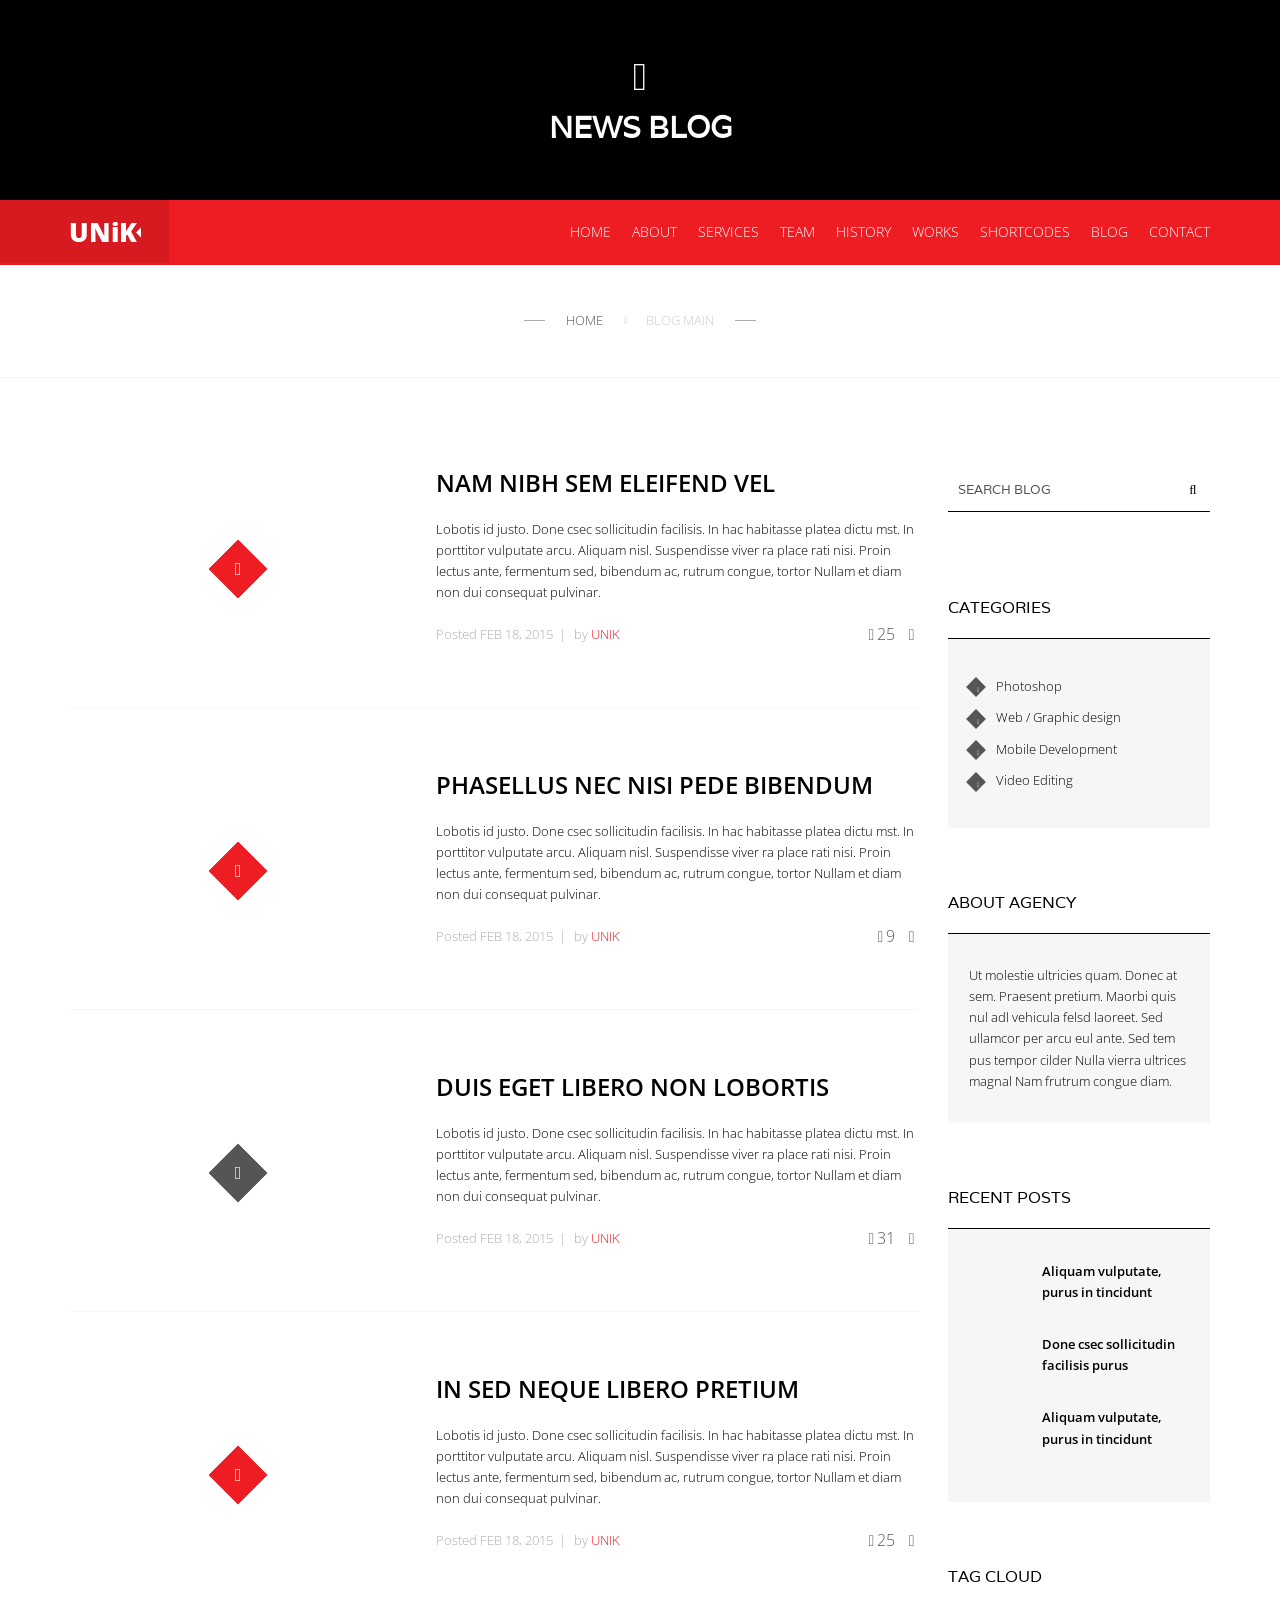
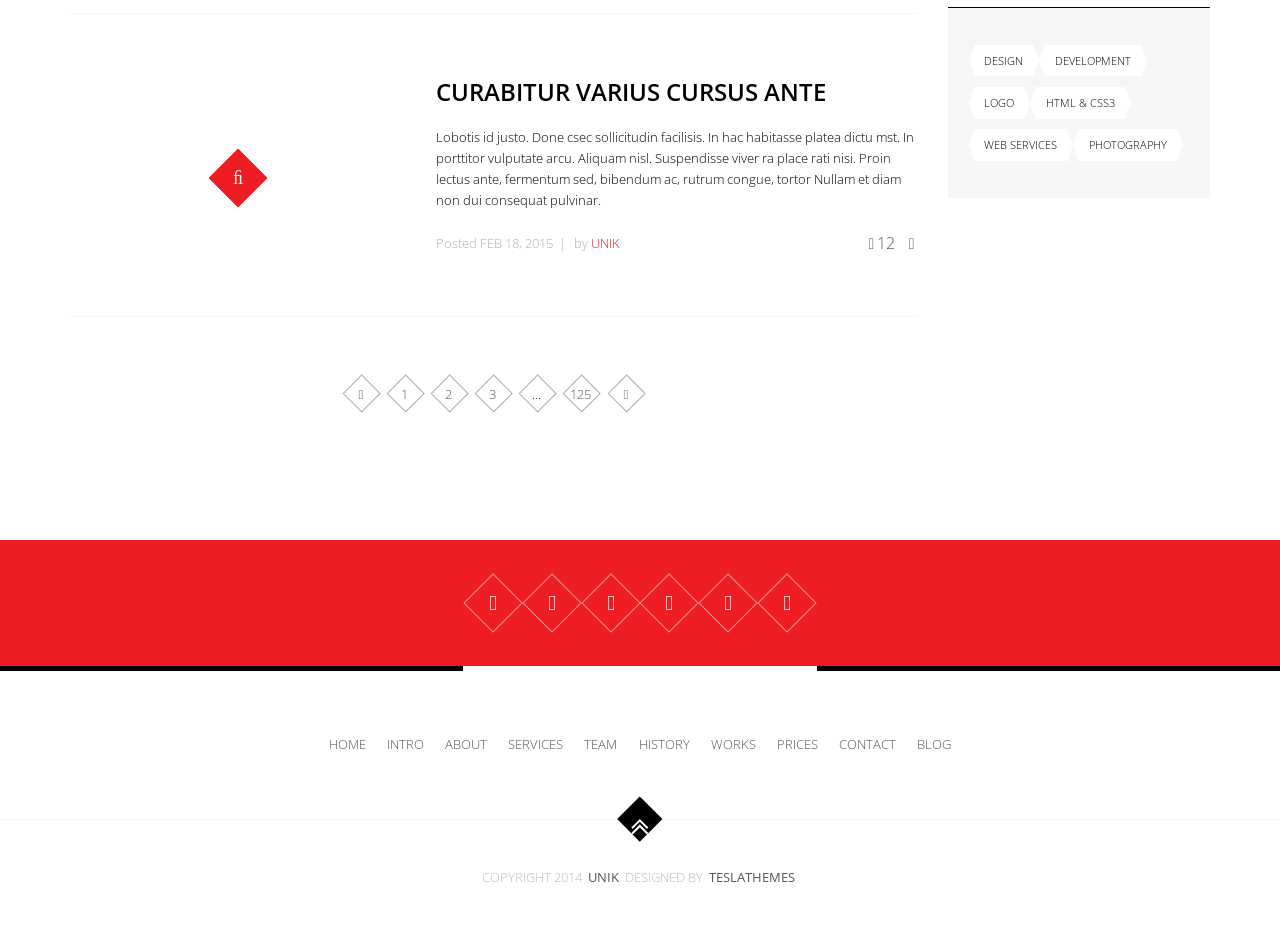
==== blog.html @ 22853042 "primera Inicializacion" ====
<!doctype html>
<html lang="en" class="no-js">
    <head>
        <meta charset="utf-8">
        <!--[if IE]><meta http-equiv='X-UA-Compatible' content='IE=edge,chrome=1'><![endif]-->
        <meta name="viewport" content="width=device-width, initial-scale=1">
        <title>Unik - Developed with love by TeslaThemes.com</title>
        <meta name="description" content="">
        <link rel="shortcut icon" href="/favicon.ico">

        <link href='http://fonts.googleapis.com/css?family=Open+Sans:400,300,600,700,800|Varela' rel='stylesheet' type='text/css'>
        <link rel="stylesheet" href="styles/screen.css">

        <script src="scripts/components/require.js" data-main="scripts/options"></script>
    </head>
<body data-preloader="on">
    <!--[if lt IE 9]>
      <p class="browsehappy">You are using an <strong>outdated</strong> browser. Please <a href="http://browsehappy.com/">upgrade your browser</a> to improve your experience.</p>
    <![endif]-->

    <div id="home" data-smooth-scroll="on">

        <section class="box-intro-page bg-black" data-box-img="http://placehold.it/1980x800/222/aaa">
            <div class="box-img"><span></span></div>
                <div class="container intro-center">
                    <div class="row">
                        <div class="col-md-6 col-md-offset-3">
                            <div class="text-center text-white uppercase">
                                <i class="icon-334 font-3x"></i>
                                <h4 class="no-margin"><b>News blog</b></h4>
                            </div>
                        </div>
                    </div> <!-- /.row -->
                </div>
        </section>

        <header class="main-header" data-sticky="true">
            <section class="header-navbar bg-alpha" data-menu-scroll="true">
                <div class="container">
                    <div class="row">
                        <div class="col-sm-2 col-xs-4">
                            <figure class="identity">
                            	<a href="index.html">
                            		<img alt="Theme logo" src="images/logo.png">
                            	</a>
                            </figure>
                        </div> <!-- /.col-2 -->
                        <div class="col-sm-10 col-xs-8">
                            <nav class="main-nav">
                            	<a href="#" class="responsive-menu align-right"><i class="icon-333 font-2x text-white"></i></a>
                            	<ul class="inline-list align-right uppercase"> 
                            		<li>
                            			<a href="home-two.html">Home</a>
                            			<ul>
                            				<li>
                            					<a href="index.html">Home one page</a>
                            				</li>
                            			</ul>
                            		</li>
                            		<li><a href="about-us.html">About</a></li>
                            		<li><a href="services.html">Services</a></li>
                            		<li><a href="team.html">Team</a></li>
                            		<li><a href="history.html">History</a></li>
                            		<li>
                            			<a href="works.html">Works</a>
                            			<ul>
                            				<li><a href="works-two.html">Works mosaic</a></li>
                            			</ul>
                            		</li>
                            		<li>
                            			<a href="shortcodes.html">Shortcodes</a>
                            			<ul>
                            				<li><a href="typography.html">Typography</a></li>
                            				<li><a href="under-construction.html">Under Construction</a></li>
                            				<li><a href="404.html">404 error</a></li>
                            			</ul>
                            		</li>
                            		<li>
                            			<a href="blog.html">Blog</a>
                            			<ul>
                            				<li>
                            					<a href="blog-no-sidebar.html">Blog without sidebar</a>
                            				</li>
                            				<li>
                            					<a href="single-blog.html">Blog post page</a>
                            				</li>
                            				<li>
                            					<a href="single-blog-full.html">Blog post page two</a>
                            				</li>
                            			</ul>
                            		</li>
                            		<li><a href="contact.html">Contact</a></li>
                            	</ul>
                            </nav><!-- /.main-nav -->
                        </div> <!-- /.col-10 -->
                    </div> <!-- /.row -->
                </div> <!-- /.container -->
            </section> <!-- /.header-navbar -->
        </header> <!-- /.main-header -->

		<section class="box-breadcrumbs box-sep">
			<div class="container">
				<div class="row">
					<div class="col-md-12">
						<div class="breadcrumbs-links uppercase align-center">
							<ul class="inline-list text-grey">
								<li>
									<a href="#">Home</a>
								</li>
								<li>Blog main</li>
							</ul>
						</div>
					</div>
				</div> <!-- /.row -->
			</div> <!-- /.container -->
		</section> <!-- /.box-breadcrumbs -->

		<section class="box">
			<div class="container">
				<div class="row">
					<div class="col-md-9">
						<ul class="clean-list posts-loop">
							<li class="post-item bottom-sep">
								<div class="post-share">
									<a href="#" class="close-box"><i class="icon-120 font-2x"></i></a>
									<ul class="inline-list social-networks text-white align-center">									
										<li class="facebook-network">
											<a href="https://www.facebook.com/sharer/sharer.php?u=teslathemes.com"><i class="icon-182"></i></a>
										</li>
										<li class="twitter-network">
											<a href="https://twitter.com/home?status=teslathemes.com"><i class="icon-510"></i></a>
										</li>
										<li class="linkedin-network">
											<a href="https://www.linkedin.com/shareArticle?mini=true&url=teslathemes.com&title=teslathemes.com"><i class="icon-297"></i></a>
										</li>
										<li class="dribbble-network">
											<a href="https://pinterest.com/pin/create/button/?url=&media=teslathemes.com"><i class="icon-357"></i></a>
										</li>
									</ul>
								</div>
								<div class="row">
									<div class="col-md-5">
										<figure class="text-center post-thumb">
											<a href="#"><img src="images/load.svg" data-src="http://placehold.it/600x400/222/aaa" alt="blog post"></a>
											<figcaption>
												<span class="bg-alpha"><i class="icon-79"></i></span>
											</figcaption>
										</figure>
									</div>
									<div class="col-md-7">
										<div class="post-content">
											<h5 class="font-alpha post-title uppercase"><a href="#"><b>Nam nibh sem eleifend vel</b></a></h5>
											<p>
												Lobotis id justo. Done csec sollicitudin facilisis. In hac habitasse platea dictu mst. In porttitor vulputate arcu. Aliquam nisl. Suspendisse viver ra place rati nisi. Proin lectus ante, fermentum sed, bibendum ac, rutrum congue, tortor Nullam et diam non dui consequat pulvinar.
											</p>
											<div class="post-meta">
												<div class="row">
													<div class="col-md-8">
														<ul class="inline-list text-grey meta-list">
															<li>Posted FEB 18, 2015</li>
															<li>by
																<a href="#" class="text-alpha uppercase">unik <span><img src="images/load.svg" data-src="http://placehold.it/50x50/222/aaa" alt="avatar"></span></a>
															</li>
														</ul>
													</div>
													<div class="col-md-4">
														<ul class="inline-list meta-social align-right">
															<li>
																<a href="#"><i class="icon-134"></i>25</a>
															</li>
															<li>
																<a href="#" class="blog-sharing"><i class="icon-410"></i></a>
															</li>
														</ul>
													</div>
												</div>
											</div>
										</div>
									</div>
								</div>
							</li>
							<li class="post-item bottom-sep">
								<div class="post-share">
									<a href="#" class="close-box"><i class="icon-120 font-2x"></i></a>
									<ul class="inline-list social-networks text-white align-center">									
										<li class="facebook-network">
											<a href="https://www.facebook.com/sharer/sharer.php?u=teslathemes.com"><i class="icon-182"></i></a>
										</li>
										<li class="twitter-network">
											<a href="https://twitter.com/home?status=teslathemes.com"><i class="icon-510"></i></a>
										</li>
										<li class="linkedin-network">
											<a href="https://www.linkedin.com/shareArticle?mini=true&url=teslathemes.com&title=teslathemes.com"><i class="icon-297"></i></a>
										</li>
										<li class="dribbble-network">
											<a href="https://pinterest.com/pin/create/button/?url=&media=teslathemes.com"><i class="icon-357"></i></a>
										</li>
									</ul>
								</div>
								<div class="row">
									<div class="col-md-5">
										<figure class="text-center post-thumb">
											<a href="#"><img src="images/load.svg" data-src="http://placehold.it/600x400/222/aaa" alt="blog post"></a>
											<figcaption>
												<span class="bg-alpha"><i class="icon-265"></i></span>
											</figcaption>
										</figure>
									</div>
									<div class="col-md-7">
										<div class="post-content">
											<h5 class="font-alpha post-title uppercase"><a href="#"><b>Phasellus nec nisi pede bibendum </b></a></h5>
											<p>
												Lobotis id justo. Done csec sollicitudin facilisis. In hac habitasse platea dictu mst. In porttitor vulputate arcu. Aliquam nisl. Suspendisse viver ra place rati nisi. Proin lectus ante, fermentum sed, bibendum ac, rutrum congue, tortor Nullam et diam non dui consequat pulvinar.
											</p>
											<div class="post-meta">
												<div class="row">
													<div class="col-md-8">
														<ul class="inline-list text-grey meta-list">
															<li>Posted FEB 18, 2015</li>
															<li>by
																<a href="#" class="text-alpha uppercase">unik <span><img src="images/load.svg" data-src="http://placehold.it/50x50/222/aaa" alt="avatar"></span></a>
															</li>
														</ul>
													</div>
													<div class="col-md-4">
														<ul class="inline-list meta-social align-right">
															<li>
																<a href="#"><i class="icon-134"></i>9</a>
															</li>
															<li>
																<a href="#" class="blog-sharing"><i class="icon-410"></i></a>
															</li>
														</ul>
													</div>
												</div>
											</div>
										</div>
									</div>
								</div>
							</li>
							<li class="post-item bottom-sep">
								<div class="post-share">
									<a href="#" class="close-box"><i class="icon-120 font-2x"></i></a>
									<ul class="inline-list social-networks text-white align-center">									
										<li class="facebook-network">
											<a href="https://www.facebook.com/sharer/sharer.php?u=teslathemes.com"><i class="icon-182"></i></a>
										</li>
										<li class="twitter-network">
											<a href="https://twitter.com/home?status=teslathemes.com"><i class="icon-510"></i></a>
										</li>
										<li class="linkedin-network">
											<a href="https://www.linkedin.com/shareArticle?mini=true&url=teslathemes.com&title=teslathemes.com"><i class="icon-297"></i></a>
										</li>
										<li class="dribbble-network">
											<a href="https://pinterest.com/pin/create/button/?url=&media=teslathemes.com"><i class="icon-357"></i></a>
										</li>
									</ul>
								</div>
								<div class="row">
									<div class="col-md-5">
										<figure class="text-center post-thumb">
											<a href="#"><img src="images/load.svg" data-src="http://placehold.it/600x400/222/aaa" alt="blog post"></a>
											<figcaption>
												<span class="bg-beta"><i class="icon-208"></i></span>
											</figcaption>
										</figure>
									</div>
									<div class="col-md-7">
										<div class="post-content">
											<h5 class="font-alpha post-title uppercase"><a href="#"><b>Duis eget libero non lobortis</b></a></h5>
											<p>
												Lobotis id justo. Done csec sollicitudin facilisis. In hac habitasse platea dictu mst. In porttitor vulputate arcu. Aliquam nisl. Suspendisse viver ra place rati nisi. Proin lectus ante, fermentum sed, bibendum ac, rutrum congue, tortor Nullam et diam non dui consequat pulvinar.
											</p>
											<div class="post-meta">
												<div class="row">
													<div class="col-md-8">
														<ul class="inline-list text-grey meta-list">
															<li>Posted FEB 18, 2015</li>
															<li>by
																<a href="#" class="text-alpha uppercase">unik <span><img src="images/load.svg" data-src="http://placehold.it/50x50/222/aaa" alt="avatar"></span></a>
															</li>
														</ul>
													</div>
													<div class="col-md-4">
														<ul class="inline-list meta-social align-right">
															<li>
																<a href="#"><i class="icon-134"></i>31</a>
															</li>
															<li>
																<a href="#" class="blog-sharing"><i class="icon-410"></i></a>
															</li>
														</ul>
													</div>
												</div>
											</div>
										</div>
									</div>
								</div>
							</li>
							<li class="post-item bottom-sep">
								<div class="post-share">
									<a href="#" class="close-box"><i class="icon-120 font-2x"></i></a>
									<ul class="inline-list social-networks text-white align-center">									
										<li class="facebook-network">
											<a href="https://www.facebook.com/sharer/sharer.php?u=teslathemes.com"><i class="icon-182"></i></a>
										</li>
										<li class="twitter-network">
											<a href="https://twitter.com/home?status=teslathemes.com"><i class="icon-510"></i></a>
										</li>
										<li class="linkedin-network">
											<a href="https://www.linkedin.com/shareArticle?mini=true&url=teslathemes.com&title=teslathemes.com"><i class="icon-297"></i></a>
										</li>
										<li class="dribbble-network">
											<a href="https://pinterest.com/pin/create/button/?url=&media=teslathemes.com"><i class="icon-357"></i></a>
										</li>
									</ul>
								</div>
								<div class="row">
									<div class="col-md-5">
										<figure class="text-center post-thumb">
											<a href="#"><img src="images/load.svg" data-src="http://placehold.it/600x400/222/aaa" alt="blog post"></a>
											<figcaption>
												<span class="bg-alpha"><i class="icon-347"></i></span>
											</figcaption>
										</figure>
									</div>
									<div class="col-md-7">
										<div class="post-content">
											<h5 class="font-alpha post-title uppercase"><a href="#"><b>In sed neque libero pretium</b></a></h5>
											<p>
												Lobotis id justo. Done csec sollicitudin facilisis. In hac habitasse platea dictu mst. In porttitor vulputate arcu. Aliquam nisl. Suspendisse viver ra place rati nisi. Proin lectus ante, fermentum sed, bibendum ac, rutrum congue, tortor Nullam et diam non dui consequat pulvinar.
											</p>
											<div class="post-meta">
												<div class="row">
													<div class="col-md-8">
														<ul class="inline-list text-grey meta-list">
															<li>Posted FEB 18, 2015</li>
															<li>by
																<a href="#" class="text-alpha uppercase">unik <span><img src="images/load.svg" data-src="http://placehold.it/50x50/222/aaa" alt="avatar"></span></a>
															</li>
														</ul>
													</div>
													<div class="col-md-4">
														<ul class="inline-list meta-social align-right">
															<li>
																<a href="#"><i class="icon-134"></i>25</a>
															</li>
															<li>
																<a href="#" class="blog-sharing"><i class="icon-410"></i></a>
															</li>
														</ul>
													</div>
												</div>
											</div>
										</div>
									</div>
								</div>
							</li>
							<li class="post-item bottom-sep">
								<div class="post-share">
									<a href="#" class="close-box"><i class="icon-120 font-2x"></i></a>
									<ul class="inline-list social-networks text-white align-center">									
										<li class="facebook-network">
											<a href="https://www.facebook.com/sharer/sharer.php?u=teslathemes.com"><i class="icon-182"></i></a>
										</li>
										<li class="twitter-network">
											<a href="https://twitter.com/home?status=teslathemes.com"><i class="icon-510"></i></a>
										</li>
										<li class="linkedin-network">
											<a href="https://www.linkedin.com/shareArticle?mini=true&url=teslathemes.com&title=teslathemes.com"><i class="icon-297"></i></a>
										</li>
										<li class="dribbble-network">
											<a href="https://pinterest.com/pin/create/button/?url=&media=teslathemes.com"><i class="icon-357"></i></a>
										</li>
									</ul>
								</div>
								<div class="row">
									<div class="col-md-5">
										<figure class="text-center post-thumb">
											<a href="#"><img src="images/load.svg" data-src="http://placehold.it/600x400/222/aaa" alt="blog post"></a>
											<figcaption>
												<span class="bg-alpha"><i class="icon-332"></i></span>
											</figcaption>
										</figure>
									</div>
									<div class="col-md-7">
										<div class="post-content">
											<h5 class="font-alpha post-title uppercase"><a href="#"><b>Curabitur varius cursus ante</b></a></h5>
											<p>
												Lobotis id justo. Done csec sollicitudin facilisis. In hac habitasse platea dictu mst. In porttitor vulputate arcu. Aliquam nisl. Suspendisse viver ra place rati nisi. Proin lectus ante, fermentum sed, bibendum ac, rutrum congue, tortor Nullam et diam non dui consequat pulvinar.
											</p>
											<div class="post-meta">
												<div class="row">
													<div class="col-md-8">
														<ul class="inline-list text-grey meta-list">
															<li>Posted FEB 18, 2015</li>
															<li>by
																<a href="#" class="text-alpha uppercase">unik <span><img src="images/load.svg" data-src="http://placehold.it/50x50/222/aaa" alt="avatar"></span></a>
															</li>
														</ul>
													</div>
													<div class="col-md-4">
														<ul class="inline-list meta-social align-right">
															<li>
																<a href="#"><i class="icon-134"></i>12</a>
															</li>
															<li>
																<a href="#" class="blog-sharing"><i class="icon-410"></i></a>
															</li>
														</ul>
													</div>
												</div>
											</div>
										</div>
									</div>
								</div>
							</li>
						</ul>
						<div class="row">
							<div class="col-md-12">
								<ul class="inline-list align-center pagination-links">
									<li><a href=""><i class="icon-110"></i></a></li>
									<li><a href="">1</a></li>
									<li><a href="">2</a></li>
									<li><a href="">3</a></li>
									<li><span>...</span></li>
									<li><a href="">125</a></li>
									<li><a href=""><i class="icon-111"></i></a></li>
								</ul>
							</div>
						</div>
					</div>

					<div class="col-md-3">
						<aside class="main-sidebar row" data-masonry=".widget">
							<div class="widget widget-search col-md-12 col-sm-6">
								<div class="widget-content">
									<form action="#" class="slim-form full-inputs">
										<p>
											<input type="search" name="name">
											<span class="uppercase font-beta text-beta">Search blog</span>
											<button type="submit" class="strip-input"><i class="icon-404"></i></button>
										</p>
									</form>
								</div>
							</div> <!-- /.widget-search -->
							
							<div class="widget widget-categories col-md-12 col-sm-6">
								<h6 class="uppercase widget-title">Categories</h6>
								
								<div class="widget-content style-alpha">
									<ul class="clean-list fancy-list">
										<li><a href="#">Photoshop</a><i class="icon-100 font--2x bg-beta text-white"></i></li>
										<li><a href="#">Web / Graphic design</a><i class="icon-100 font--2x bg-beta text-white"></i></li>
										<li><a href="#">Mobile Development</a><i class="icon-100 font--2x bg-beta text-white"></i></li>
										<li><a href="#">Video Editing</a><i class="icon-100 font--2x bg-beta text-white"></i></li>
									</ul>
								</div>
							</div> <!-- /.widget-categories -->
							
							<div class="widget widget-text col-md-12 col-sm-6">
								<h6 class="uppercase widget-title">About agency</h6>
								
								<div class="widget-content style-alpha">
									Ut molestie ultricies quam. Donec at sem. Praesent pretium. Maorbi quis nul adl vehicula felsd laoreet. Sed ullamcor per arcu eul ante. Sed tem pus tempor cilder Nulla vierra ultrices magnal Nam frutrum congue diam.
								</div>
							</div> <!-- /.widget-text -->
							
							<div class="widget widget-recent-posts col-md-12 col-sm-6">
								<h6 class="uppercase widget-title">Recent posts</h6>
								
								<div class="widget-content style-alpha">
									<ul class="clean-list recent-posts-loop">
										<li class="row row-fit">
											<div class="col-sm-4">
												<figure>
													<a href="#">
														<img src="images/load.svg" data-src="http://placehold.it/200x100/222/aaa" alt="post thumbnails">
													</a>
												</figure>
											</div>
											<div class="col-sm-8">
												<a href="#"><b>Aliquam vulputate, purus in tincidunt</b></a>
											</div>
										</li>
										<li class="row row-fit">
											<div class="col-sm-4">
												<figure>
													<a href="#">
														<img src="images/load.svg" data-src="http://placehold.it/200x100/222/aaa" alt="post thumbnails">
													</a>
												</figure>
											</div>
											<div class="col-sm-8">
												<a href="#"><b>Done csec sollicitudin facilisis purus</b></a>
											</div>
										</li>
										<li class="row row-fit">
											<div class="col-sm-4">
												<figure>
													<a href="#">
														<img src="images/load.svg" data-src="http://placehold.it/200x100/222/aaa" alt="post thumbnails">
													</a>
												</figure>
											</div>
											<div class="col-sm-8">
												<a href="#"><b>Aliquam vulputate, purus in tincidunt</b></a>
											</div>
										</li>
									</ul>
								</div>
							</div> <!-- /.widget-recent-posts -->
							
							<div class="widget widget-text col-md-12 col-sm-6">
								<h6 class="uppercase widget-title">Tag cloud</h6>
								
								<div class="widget-content style-alpha">
									<ul class="inline-list tag-loop uppercase">
										<li><a href="#" class="bg-white">Design</a></li>
										<li><a href="#" class="bg-white">Development</a></li>
										<li><a href="#" class="bg-white">Logo</a></li>
										<li><a href="#" class="bg-white">Html & css3</a></li>
										<li><a href="#" class="bg-white">Web services</a></li>
										<li><a href="#" class="bg-white">Photography</a></li>
									</ul>
								</div>
							</div> <!-- /.widget-text -->
						</aside>
					</div>			
				</div> <!-- /.row -->
			</div> <!-- /.container -->
		</section> <!-- /.box -->

		<footer class="main-footer">
			<section class="footer-social bg-alpha">
				<div class="container">
					<div class="row">
						<div class="col-md-12">
							<ul class="inline-list social-networks align-center text-white">
								<li class="facebook-network">
									<a href="#facebook"><i class="icon-182"></i></a>
								</li>
								<li class="instagram-network">
									<a href="#instagram"><i class="icon-271"></i></a>
								</li>
								<li class="twitter-network">
									<a href="#twitter"><i class="icon-510"></i></a>
								</li>
								<li class="youtube-network">
									<a href="#youtube"><i class="icon-548"></i></a>
								</li>
								<li class="vimeo-network">
									<a href="#vimeo"><i class="icon-526"></i></a>
								</li>
								<li class="dribbble-network">
									<a href="#dribbble"><i class="icon-158"></i></a>
								</li>
							</ul>
						</div>
					</div> <!-- /.row -->
				</div> <!-- /.container -->
			</section> <!-- /.footer-social  -->

			<section class="footer-menu-box">
				<div class="container">
					<div class="row">
						<div class="col-md-12">
							<ul class="inline-list footer-menu align-center uppercase">
									<li>
										<a href="#">Home</a>
									</li>
									<li>
										<a href="#">Intro</a>
									</li>
									<li>
										<a href="#">About</a>
									</li>
									<li>
										<a href="#">Services</a>
									</li>
									<li>
										<a href="#">Team</a>
									</li>
									<li>
										<a href="#">History</a>
									</li>
									<li>
										<a href="#">Works</a>
									</li>
									<li>
										<a href="#">Prices</a>
									</li>
									<li>
										<a href="#">Contact</a>
									</li>
									<li>
										<a href="#">Blog</a>
									</li>
							</ul>
						</div>
					</div> <!-- /.row -->
				</div> <!-- /.container -->
			</section> <!-- /.footer-menu -->

			<section class="footer-copyright">
				<div class="container">
					<div class="row">
						<div class="col-md-12">
							<p class="copyright align-center text-center uppercase">
								<span>copyright 2014 </span>
								<a href="#">Unik </a>
								<span> designed by </span>
								<a href="http://teslathemes.com">Teslathemes</a>	
							</p>
						</div>
					</div> <!-- /.row -->
				</div> <!-- /.container -->
			</section> <!-- /.footer-copyright -->
		</footer> <!-- /.main-footer -->

	</div> <!-- /#home -->
	
</body>
</html>
---- styles/screen.css ----
@charset "UTF-8";
/*    Unik - Multi-Purpose Parallax Template By TESLATHEMES.COM
 *    ------------------------------------------------------------------------------------------ */
/*    ==================== - Table of contents - ====================
 *
 *    # ===== - Core CSS
 *    #
 *    # * Reset       .........................   Normalize.css
 *    # * Base        .........................   Helpers and constants
 *    # * Type        .........................   Typography and baseline
 *    # * Bootstrap   .........................   Grid system
 *    # * Forms       .........................   Inputs, textarea
 *    # * Tables      .........................   Columns, rows only for data
 *    # * Buttons     .........................   Links, submits and buttons
 *    # * Animations  .........................   Keyframes
 *    # * Font icon   .........................   Font includes and helpers
 *    # * Wordpress   .........................   Default WP stuff
 *    #
 *    # ===== - UI components
 *    #
 *    # * Header    ......................... Logo, menu
 *    # * Footer    ......................... Social, menu, copyright
 *    # * Sections:   ......................... Sections
 *    # * Sidebar:  ......................... Sidebar, widgets
 *    # * Features:   ......................... Services
 *    # * Loops:      ......................... Display list of elements
 *    # * Misc:       ......................... Extra styles
 *    # * Zoom:       ......................... Zoom images */
/*    ==================== - Core CSS */
/*    ==================== - Reset - ==================== */
html {
  font-family: sans-serif;
  -ms-text-size-adjust: 100%;
  -webkit-text-size-adjust: 100%; }

body {
  margin: 0; }

article,
aside,
details,
figcaption,
figure,
footer,
header,
hgroup,
main,
menu,
nav,
section,
summary {
  display: block; }

audio,
canvas,
progress,
video {
  display: inline-block;
  vertical-align: baseline; }

audio:not([controls]) {
  display: none;
  height: 0; }

[hidden],
template {
  display: none; }

a {
  background-color: transparent; }

a:active,
a:hover {
  outline: 0; }

abbr[title] {
  border-bottom: 1px dotted; }

b,
strong {
  font-weight: bold; }

dfn {
  font-style: italic; }

h1 {
  font-size: 2em;
  margin: 0.67em 0; }

mark {
  background: #ff0;
  color: #000; }

small {
  font-size: 80%; }

sub,
sup {
  font-size: 75%;
  line-height: 0;
  position: relative;
  vertical-align: baseline; }

sup {
  top: -0.5em; }

sub {
  bottom: -0.25em; }

img {
  border: 0; }

svg:not(:root) {
  overflow: hidden; }

figure {
  margin: 1em 40px; }

hr {
  -moz-box-sizing: content-box;
  -webkit-box-sizing: content-box;
          box-sizing: content-box;
  height: 0; }

pre {
  overflow: auto; }

code,
kbd,
pre,
samp {
  font-family: monospace, monospace;
  font-size: 1em; }

select {
  border: 0; }

button,
input,
optgroup,
select,
textarea {
  color: inherit;
  font: inherit;
  margin: 0; }

button {
  overflow: visible; }

button,
select {
  text-transform: none; }

button,
html input[type="button"],
input[type="reset"],
input[type="submit"] {
  -webkit-appearance: button;
  cursor: pointer; }

button[disabled],
html input[disabled] {
  cursor: default; }

button::-moz-focus-inner,
input::-moz-focus-inner {
  border: 0;
  padding: 0; }

input {
  line-height: normal; }

input[type="checkbox"],
input[type="radio"] {
  -webkit-box-sizing: border-box;
     -moz-box-sizing: border-box;
          box-sizing: border-box;
  padding: 0; }

input[type="number"]::-webkit-inner-spin-button,
input[type="number"]::-webkit-outer-spin-button {
  height: auto; }

input[type="search"] {
  -webkit-appearance: textfield;
  -webkit-box-sizing: content-box;
  -moz-box-sizing: content-box;
  box-sizing: content-box; }

input[type="search"]::-webkit-search-cancel-button,
input[type="search"]::-webkit-search-decoration {
  -webkit-appearance: none; }

fieldset {
  border: 1px solid #c0c0c0;
  margin: 0 2px;
  padding: 0.35em 0.625em 0.75em; }

legend {
  border: 0;
  padding: 0; }

textarea {
  overflow: auto; }

optgroup {
  font-weight: bold; }

table {
  border-collapse: collapse;
  border-spacing: 0; }

td,
th {
  padding: 0; }

/*    ==================== - Base - ==================== */
* {
  -webkit-box-sizing: border-box;
     -moz-box-sizing: border-box;
          box-sizing: border-box; }
  *:before, *:after {
    -webkit-box-sizing: border-box;
       -moz-box-sizing: border-box;
            box-sizing: border-box; }

html, body {
  font: 13px "Open Sans", sans-serif;
  font-weight: 300;
  color: #000000;
  line-height: 1.618; }

.clearfix:before, .clearfix:after {
  content: " ";
  display: table; }
.clearfix:after {
  clear: both; }

figure {
  margin: 0 0 21.034px; }

img {
  max-width: 100%;
  height: auto;
  vertical-align: bottom; }

a {
  text-decoration: none; }
  a:hover {
    text-decoration: none; }

.fluid-width-video-wrapper {
  margin-bottom: 21.034px; }

html .align-left {
  display: table;
  margin-right: auto; }

html .align-right {
  display: table;
  margin-left: auto; }

html .align-center {
  display: table;
  margin-left: auto;
  margin-right: auto; }

html .no-margin {
  margin: 0; }

html .text-left {
  text-align: left; }

html .text-right {
  text-align: right; }

html .text-center {
  text-align: center; }

.clean-list, .inline-list, .inline-list > li ul {
  padding: 0;
  margin: 0;
  list-style: none; }
  .clean-list *, .inline-list *, .inline-list > li ul * {
    list-style: none; }

.inline-list:before, .inline-list:after {
  content: " ";
  display: table; }
.inline-list:after {
  clear: both; }
.inline-list > li {
  float: left; }

.uppercase {
  text-transform: uppercase; }

html .font-2x {
  font-size: 2em; }
html .font-3x {
  font-size: 3em; }
html .font-4x {
  font-size: 4em; }
html .font-5x {
  font-size: 5em; }
html .font-6x {
  font-size: 6em; }
html .font-7x {
  font-size: 7em; }
html .font-8x {
  font-size: 8em; }
html .font-9x {
  font-size: 9em; }
html .font-10x {
  font-size: 10em; }
html .font--1x {
  font-size: 1em; }
html .font--2x {
  font-size: 0.5em; }
html .font--3x {
  font-size: 0.33em; }
html .font-20 {
  font-size: 16.8272px; }

@media (max-width: 992px) {
  i.font-2x {
    font-size: 1.2em; } }

hr {
  margin: 21.034px 0;
  border: none;
  background: #adadad;
  height: 1px; }

.hr-10 {
  width: 10%;
  max-width: 42.068px; }

.hr-20 {
  width: 20%; }

.hr-air {
  margin: 63.102px 0; }

html .space-1x {
  padding-top: 21.034px; }
html .space-2x {
  padding-top: 42.068px; }
html .space-3x {
  padding-top: 63.102px; }
html .space-4x {
  padding-top: 84.136px; }
html .space-5x {
  padding-top: 105.17px; }
html .space-6x {
  padding-top: 126.204px; }

.box {
  padding: 7em 0; }

[data-box-img] {
  overflow: hidden;
  position: relative; }

.box-img {
  position: absolute;
  top: 0;
  right: 0;
  bottom: 0;
  left: 0;
  width: auto;
  height: auto;
  will-change: transform, opacity; }
  .box-img > span {
    position: absolute;
    top: -7em;
    right: 0;
    bottom: -7em;
    left: 0;
    background-position: center 0;
    -webkit-background-size: cover;
         -o-background-size: cover;
            background-size: cover; }

.box-text > *:first-child {
  margin-top: 0; }

.box-title {
  padding: 7em 0 3em 0; }

.box-buttons {
  padding: 3em 0 7em 0; }
  @media (max-width: 630px) {
    .box-buttons .col-xs-6 {
      width: 100%;
      text-align: center; }
      .box-buttons .col-xs-6 a {
        display: inline-block;
        margin: 10.517px 0; } }

.box-no-top {
  padding-top: 0; }

.box-no-bottom {
  padding-bottom: 0; }

.box-sep {
  border-bottom: 1px solid #f6f6f6; }

.box-breadcrumbs {
  padding: 3.5em 0; }

.arrow-box {
  overflow: hidden;
  position: relative; }
  .arrow-box:after, .arrow-box:before {
    content: "";
    display: block;
    position: absolute;
    width: 50%;
    height: 21.034px;
    background-color: #ffffff;
    bottom: 0;
    z-index: 999; }
  .arrow-box:after {
    right: -14px;
    -webkit-transform: skew(-50deg);
       -moz-transform: skew(-50deg);
        -ms-transform: skew(-50deg);
         -o-transform: skew(-50deg);
            transform: skew(-50deg); }
  .arrow-box:before {
    left: -14px;
    -webkit-transform: skew(50deg);
       -moz-transform: skew(50deg);
        -ms-transform: skew(50deg);
         -o-transform: skew(50deg);
            transform: skew(50deg); }

.text-white {
  color: #ffffff; }

.text-black {
  color: #000000; }

.text-grey {
  color: #adadad; }

.text-light-grey {
  color: #f6f6f6; }

.text-alpha {
  color: #ee1d24; }

.text-beta {
  color: #555555; }

.text-air {
  letter-spacing: 3.25px; }

.bg-white {
  background-color: #ffffff; }

.bg-black {
  background-color: #000000; }

.bg-alpha {
  background-color: #ee1d24; }

.bg-dark-grey {
  background-color: #adadad; }

.bg-light-grey {
  background-color: #f6f6f6; }

.bg-light-black {
  background-color: #313131; }

.bg-beta {
  background-color: #555555; }

html .row-fit {
  margin: 0; }
  html .row-fit [class*="col-"] {
    padding: 0; }

.col-md-05 {
  position: relative;
  min-height: 1px;
  padding-left: 15px;
  padding-right: 15px;
  float: left;
  width: 100%; }
  @media (min-width: 970px) {
    .col-md-05 {
      width: 20%; } }

[class*="shape-"] {
  padding-top: 100%;
  position: relative;
  outline: none; }
  [class*="shape-"] > *, [class*="shape-"] > a > i {
    position: absolute;
    text-align: center;
    top: 0;
    right: 0;
    bottom: 0;
    left: 0;
    margin: auto; }
  [class*="shape-"] > i:before, [class*="shape-"] > a > i:before {
    width: 1em;
    height: 1em;
    top: 0;
    right: 0;
    bottom: 0;
    left: 0;
    margin: auto;
    position: absolute; }

.full-inputs input[type="text"],
.full-inputs input[type="email"],
.full-inputs input[type="search"],
.full-inputs textarea {
  display: block;
  width: 100%; }

html .make-full {
  display: block;
  width: 100%; }

iframe[src*="//www.google.com"] {
  min-height: 400px;
  width: 100%; }

/*    ==================== - Type - ==================== */
@font-face {
  font-family: "FontAwesome";
  src: url("fonts/fontawesome-webfont.eot");
  src: url("fonts/fontawesome-webfont.eot") format("embedded-opentype"), url("fonts/fontawesome-webfont.woff") format("woff"), url("fonts/fontawesome-webfont.ttf") format("truetype"), url("fonts/fontawesome-webfont.svg#fontawesomeregular") format("svg");
  font-weight: normal;
  font-style: normal; }
html .font-alpha {
  font-family: "Open Sans", sans-serif; }

html .font-beta {
  font-family: "Varela", sans-serif; }

h1, h2, h3, h4, h5, h6 {
  margin: 1.414em 0 0.5em;
  font-weight: inherit;
  font-family: "Varela", sans-serif;
  line-height: 1.2; }
  h1 > a, h2 > a, h3 > a, h4 > a, h5 > a, h6 > a {
    color: inherit; }

h1 {
  margin-top: 0;
  font-size: 3.84615em; }

h2 {
  font-size: 3.23077em; }

h3 {
  font-size: 2.76923em; }

h4 {
  font-size: 2.30769em; }

h5 {
  font-size: 1.84615em; }

h6 {
  font-size: 1.23077em; }

a {
  color: #555555; }
  a:hover {
    color: #ee1d24; }

a.text-alpha:hover {
  opacity: 0.6; }

p {
  margin-bottom: 21.034px; }

b, strong {
  font-weight: 600; }

i,
cite,
em,
var,
address,
dfn {
  font-style: italic; }

s,
strike,
del {
  text-decoration: line-through; }

u {
  text-decoration: underline; }

ins {
  text-decoration: none;
  padding: 0 7.01133px;
  background: #f6f6f6; }

ul, ol {
  margin: 0 0 21.034px 0; }

[data-tooltip] {
  position: relative;
  display: inline-block;
  cursor: pointer; }
  [data-tooltip]:after {
    content: attr(data-tooltip);
    position: absolute;
    bottom: 100%;
    color: #ffffff;
    background: #ee1d24;
    display: table;
    padding: 4.2068px 10.517px;
    margin: 0 auto 10.517px;
    white-space: nowrap;
    display: none; }
  [data-tooltip]:before {
    content: "";
    display: block;
    position: absolute;
    width: 0;
    height: 0;
    border-top: 10.517px solid #ee1d24;
    border-left: 10.517px solid transparent;
    border-right: 10.517px solid transparent;
    top: -10.517px;
    left: 0;
    right: 0;
    margin: 0 auto;
    display: none; }
  [data-tooltip]:hover:after, [data-tooltip]:hover:before {
    display: block;
    -webkit-animation: 0.3s fadeIn ease forwards;
       -moz-animation: 0.3s fadeIn ease forwards;
         -o-animation: 0.3s fadeIn ease forwards;
            animation: 0.3s fadeIn ease forwards; }

.fancy-title {
  margin-bottom: 21.034px;
  overflow: hidden; }
  .fancy-title h4 {
    margin: 0; }
  .fancy-title h6 {
    position: relative;
    display: table;
    margin: 10.517px auto 0; }
    .fancy-title h6:after, .fancy-title h6:before {
      content: "";
      display: block;
      position: absolute;
      width: 20px;
      height: 1px;
      margin: auto 0;
      border: 1px solid #adadad;
      top: 0;
      bottom: 0; }
    .fancy-title h6:before {
      left: -30px; }
    .fancy-title h6:after {
      right: -30px; }

.title-bottom {
  margin-bottom: 84.136px; }

.fancy-blockquote {
  padding: 21.034px 21.034px 21.034px 105.17px;
  position: relative;
  margin: 0; }
  .fancy-blockquote > span {
    display: block;
    width: 31.551px;
    height: 31.551px;
    border: 2px solid currentColor;
    -webkit-transform: rotate(45deg);
       -moz-transform: rotate(45deg);
        -ms-transform: rotate(45deg);
         -o-transform: rotate(45deg);
            transform: rotate(45deg);
    position: absolute;
    top: 37.8612px;
    left: 42.068px;
    text-align: center; }
    .fancy-blockquote > span:after, .fancy-blockquote > span:before {
      content: "";
      display: block;
      width: 52.585px;
      height: 2px;
      background: currentColor;
      position: absolute; }
    .fancy-blockquote > span:before {
      left: -50%;
      top: 12.517px;
      -webkit-transform: rotate(90deg);
         -moz-transform: rotate(90deg);
          -ms-transform: rotate(90deg);
           -o-transform: rotate(90deg);
              transform: rotate(90deg); }
    .fancy-blockquote > span:after {
      left: -12.517px;
      top: 50%;
      z-index: -1; }
    .fancy-blockquote > span > i {
      background: #ffffff;
      display: block;
      height: 27.551px;
      z-index: 2;
      position: relative; }
      .fancy-blockquote > span > i:before {
        line-height: 1em;
        display: block;
        font-size: 1.2em;
        -webkit-transform: rotate(-45deg);
           -moz-transform: rotate(-45deg);
            -ms-transform: rotate(-45deg);
             -o-transform: rotate(-45deg);
                transform: rotate(-45deg);
        width: 1em;
        height: 1em;
        position: absolute;
        top: 0;
        right: 0;
        bottom: 0;
        left: 0;
        margin: auto; }
  .fancy-blockquote h5 {
    font-size: 18px;
    line-height: 1.4em; }
  .fancy-blockquote h6 {
    margin-bottom: 0;
    font-size: 14px; }
  .fancy-blockquote > div {
    border-left: 5px solid;
    padding-left: 21.034px; }

.boxed-blockquote {
  position: relative;
  padding: 31.551px; }
  .boxed-blockquote > span {
    display: block;
    width: 42.068px;
    height: 42.068px;
    -webkit-transform: rotate(45deg);
       -moz-transform: rotate(45deg);
        -ms-transform: rotate(45deg);
         -o-transform: rotate(45deg);
            transform: rotate(45deg);
    outline: 5.2585px solid #ffffff;
    position: absolute;
    top: -21.034px;
    left: 0;
    right: 0;
    margin: 0 auto;
    text-align: center; }
    .boxed-blockquote > span > i {
      -webkit-transform: rotate(-45deg);
         -moz-transform: rotate(-45deg);
          -ms-transform: rotate(-45deg);
           -o-transform: rotate(-45deg);
              transform: rotate(-45deg);
      display: inline-block;
      line-height: 42.068px; }

.drop-cap {
  font-size: 3em;
  line-height: 52.585px;
  min-width: 52.585px;
  min-height: 52.585px;
  text-align: center;
  padding: 0 10.517px;
  margin: 0 17.52833px 10.517px 0;
  float: left;
  font-weight: 600; }

.cap-round {
  -webkit-border-radius: 50%;
          border-radius: 50%; }

.cap-lined {
  border: 2px solid #ee1d24; }

/*    ==================== - Forms- ==================== */
form {
  margin-bottom: 21.034px; }
  form p {
    position: relative; }
  form p:last-child {
    margin-bottom: 0; }

input[type=text],
input[type=email],
input[type=search],
textarea {
  border: 1px solid lightgray;
  line-height: 21.034px;
  padding: 10.517px;
  -webkit-transition: all 0.2s ease;
     -moz-transition: all 0.2s ease;
       -o-transition: all 0.2s ease;
          transition: all 0.2s ease;
  -webkit-box-sizing: border-box;
     -moz-box-sizing: border-box;
          box-sizing: border-box;
  background: transparent;
  -webkit-appearance: none;
  -webkit-border-radius: 0;
          border-radius: 0; }
  input[type=text] + span,
  input[type=email] + span,
  input[type=search] + span,
  textarea + span {
    position: absolute;
    top: 10.517px;
    left: 10.517px;
    pointer-events: none;
    -webkit-transition: all 0.2s ease;
       -moz-transition: all 0.2s ease;
         -o-transition: all 0.2s ease;
            transition: all 0.2s ease; }
  input[type=text] + span[class*='col-'],
  input[type=email] + span[class*='col-'],
  input[type=search] + span[class*='col-'],
  textarea + span[class*='col-'] {
    left: 21.034px; }
  input[type=text]:focus,
  input[type=email]:focus,
  input[type=search]:focus,
  textarea:focus {
    outline: none;
    border-color: #f9abae; }
    input[type=text]:focus + span,
    input[type=email]:focus + span,
    input[type=search]:focus + span,
    textarea:focus + span {
      top: -7.01133px;
      color: #ee1d24;
      font-size: 0.9em; }

.has-content + span {
  top: -7.01133px !important;
  font-size: 0.9em;
  color: #c3c3c3; }

textarea {
  min-height: 105.17px;
  resize: vertical; }

.slim-form input[type=text],
.slim-form input[type=email],
.slim-form input[type=search],
.slim-form textarea {
  border-width: 0 0 1px 0; }

.strip-input {
  border: none;
  padding: 0;
  margin: 0;
  background: none; }
  .strip-input:focus {
    outline: none; }

/*    ==================== - Bootstrap- ==================== */
.container {
  margin-right: auto;
  margin-left: auto;
  padding-left: 15px;
  padding-right: 15px; }
  .container:before, .container:after {
    content: " ";
    display: table; }
  .container:after {
    clear: both; }
  @media (min-width: 768px) {
    .container {
      width: 750px; } }
  @media (min-width: 992px) {
    .container {
      width: 970px; } }
  @media (min-width: 1200px) {
    .container {
      width: 1170px; } }

.container-fluid {
  margin-right: auto;
  margin-left: auto;
  padding-left: 15px;
  padding-right: 15px; }
  .container-fluid:before, .container-fluid:after {
    content: " ";
    display: table; }
  .container-fluid:after {
    clear: both; }

.row {
  margin-left: -15px;
  margin-right: -15px; }
  .row:before, .row:after {
    content: " ";
    display: table; }
  .row:after {
    clear: both; }

.col-xs-1, .col-sm-1, .col-md-1, .col-lg-1, .col-xs-2, .col-sm-2, .col-md-2, .col-lg-2, .col-xs-3, .col-sm-3, .col-md-3, .col-lg-3, .col-xs-4, .col-sm-4, .col-md-4, .col-lg-4, .col-xs-5, .col-sm-5, .col-md-5, .col-lg-5, .col-xs-6, .col-sm-6, .col-md-6, .col-lg-6, .col-xs-7, .col-sm-7, .col-md-7, .col-lg-7, .col-xs-8, .col-sm-8, .col-md-8, .col-lg-8, .col-xs-9, .col-sm-9, .col-md-9, .col-lg-9, .col-xs-10, .col-sm-10, .col-md-10, .col-lg-10, .col-xs-11, .col-sm-11, .col-md-11, .col-lg-11, .col-xs-12, .col-sm-12, .col-md-12, .col-lg-12 {
  position: relative;
  min-height: 1px;
  padding-left: 15px;
  padding-right: 15px; }

.col-xs-1, .col-xs-2, .col-xs-3, .col-xs-4, .col-xs-5, .col-xs-6, .col-xs-7, .col-xs-8, .col-xs-9, .col-xs-10, .col-xs-11, .col-xs-12 {
  float: left; }

.col-xs-1 {
  width: 8.33333%; }

.col-xs-2 {
  width: 16.66667%; }

.col-xs-3 {
  width: 25%; }

.col-xs-4 {
  width: 33.33333%; }

.col-xs-5 {
  width: 41.66667%; }

.col-xs-6 {
  width: 50%; }

.col-xs-7 {
  width: 58.33333%; }

.col-xs-8 {
  width: 66.66667%; }

.col-xs-9 {
  width: 75%; }

.col-xs-10 {
  width: 83.33333%; }

.col-xs-11 {
  width: 91.66667%; }

.col-xs-12 {
  width: 100%; }

.col-xs-pull-0 {
  right: auto; }

.col-xs-pull-1 {
  right: 8.33333%; }

.col-xs-pull-2 {
  right: 16.66667%; }

.col-xs-pull-3 {
  right: 25%; }

.col-xs-pull-4 {
  right: 33.33333%; }

.col-xs-pull-5 {
  right: 41.66667%; }

.col-xs-pull-6 {
  right: 50%; }

.col-xs-pull-7 {
  right: 58.33333%; }

.col-xs-pull-8 {
  right: 66.66667%; }

.col-xs-pull-9 {
  right: 75%; }

.col-xs-pull-10 {
  right: 83.33333%; }

.col-xs-pull-11 {
  right: 91.66667%; }

.col-xs-pull-12 {
  right: 100%; }

.col-xs-push-0 {
  left: auto; }

.col-xs-push-1 {
  left: 8.33333%; }

.col-xs-push-2 {
  left: 16.66667%; }

.col-xs-push-3 {
  left: 25%; }

.col-xs-push-4 {
  left: 33.33333%; }

.col-xs-push-5 {
  left: 41.66667%; }

.col-xs-push-6 {
  left: 50%; }

.col-xs-push-7 {
  left: 58.33333%; }

.col-xs-push-8 {
  left: 66.66667%; }

.col-xs-push-9 {
  left: 75%; }

.col-xs-push-10 {
  left: 83.33333%; }

.col-xs-push-11 {
  left: 91.66667%; }

.col-xs-push-12 {
  left: 100%; }

.col-xs-offset-0 {
  margin-left: 0%; }

.col-xs-offset-1 {
  margin-left: 8.33333%; }

.col-xs-offset-2 {
  margin-left: 16.66667%; }

.col-xs-offset-3 {
  margin-left: 25%; }

.col-xs-offset-4 {
  margin-left: 33.33333%; }

.col-xs-offset-5 {
  margin-left: 41.66667%; }

.col-xs-offset-6 {
  margin-left: 50%; }

.col-xs-offset-7 {
  margin-left: 58.33333%; }

.col-xs-offset-8 {
  margin-left: 66.66667%; }

.col-xs-offset-9 {
  margin-left: 75%; }

.col-xs-offset-10 {
  margin-left: 83.33333%; }

.col-xs-offset-11 {
  margin-left: 91.66667%; }

.col-xs-offset-12 {
  margin-left: 100%; }

@media (min-width: 768px) {
  .col-sm-1, .col-sm-2, .col-sm-3, .col-sm-4, .col-sm-5, .col-sm-6, .col-sm-7, .col-sm-8, .col-sm-9, .col-sm-10, .col-sm-11, .col-sm-12 {
    float: left; }

  .col-sm-1 {
    width: 8.33333%; }

  .col-sm-2 {
    width: 16.66667%; }

  .col-sm-3 {
    width: 25%; }

  .col-sm-4 {
    width: 33.33333%; }

  .col-sm-5 {
    width: 41.66667%; }

  .col-sm-6 {
    width: 50%; }

  .col-sm-7 {
    width: 58.33333%; }

  .col-sm-8 {
    width: 66.66667%; }

  .col-sm-9 {
    width: 75%; }

  .col-sm-10 {
    width: 83.33333%; }

  .col-sm-11 {
    width: 91.66667%; }

  .col-sm-12 {
    width: 100%; }

  .col-sm-pull-0 {
    right: auto; }

  .col-sm-pull-1 {
    right: 8.33333%; }

  .col-sm-pull-2 {
    right: 16.66667%; }

  .col-sm-pull-3 {
    right: 25%; }

  .col-sm-pull-4 {
    right: 33.33333%; }

  .col-sm-pull-5 {
    right: 41.66667%; }

  .col-sm-pull-6 {
    right: 50%; }

  .col-sm-pull-7 {
    right: 58.33333%; }

  .col-sm-pull-8 {
    right: 66.66667%; }

  .col-sm-pull-9 {
    right: 75%; }

  .col-sm-pull-10 {
    right: 83.33333%; }

  .col-sm-pull-11 {
    right: 91.66667%; }

  .col-sm-pull-12 {
    right: 100%; }

  .col-sm-push-0 {
    left: auto; }

  .col-sm-push-1 {
    left: 8.33333%; }

  .col-sm-push-2 {
    left: 16.66667%; }

  .col-sm-push-3 {
    left: 25%; }

  .col-sm-push-4 {
    left: 33.33333%; }

  .col-sm-push-5 {
    left: 41.66667%; }

  .col-sm-push-6 {
    left: 50%; }

  .col-sm-push-7 {
    left: 58.33333%; }

  .col-sm-push-8 {
    left: 66.66667%; }

  .col-sm-push-9 {
    left: 75%; }

  .col-sm-push-10 {
    left: 83.33333%; }

  .col-sm-push-11 {
    left: 91.66667%; }

  .col-sm-push-12 {
    left: 100%; }

  .col-sm-offset-0 {
    margin-left: 0%; }

  .col-sm-offset-1 {
    margin-left: 8.33333%; }

  .col-sm-offset-2 {
    margin-left: 16.66667%; }

  .col-sm-offset-3 {
    margin-left: 25%; }

  .col-sm-offset-4 {
    margin-left: 33.33333%; }

  .col-sm-offset-5 {
    margin-left: 41.66667%; }

  .col-sm-offset-6 {
    margin-left: 50%; }

  .col-sm-offset-7 {
    margin-left: 58.33333%; }

  .col-sm-offset-8 {
    margin-left: 66.66667%; }

  .col-sm-offset-9 {
    margin-left: 75%; }

  .col-sm-offset-10 {
    margin-left: 83.33333%; }

  .col-sm-offset-11 {
    margin-left: 91.66667%; }

  .col-sm-offset-12 {
    margin-left: 100%; } }
@media (min-width: 992px) {
  .col-md-1, .col-md-2, .col-md-3, .col-md-4, .col-md-5, .col-md-6, .col-md-7, .col-md-8, .col-md-9, .col-md-10, .col-md-11, .col-md-12 {
    float: left; }

  .col-md-1 {
    width: 8.33333%; }

  .col-md-2 {
    width: 16.66667%; }

  .col-md-3 {
    width: 25%; }

  .col-md-4 {
    width: 33.33333%; }

  .col-md-5 {
    width: 41.66667%; }

  .col-md-6 {
    width: 50%; }

  .col-md-7 {
    width: 58.33333%; }

  .col-md-8 {
    width: 66.66667%; }

  .col-md-9 {
    width: 75%; }

  .col-md-10 {
    width: 83.33333%; }

  .col-md-11 {
    width: 91.66667%; }

  .col-md-12 {
    width: 100%; }

  .col-md-pull-0 {
    right: auto; }

  .col-md-pull-1 {
    right: 8.33333%; }

  .col-md-pull-2 {
    right: 16.66667%; }

  .col-md-pull-3 {
    right: 25%; }

  .col-md-pull-4 {
    right: 33.33333%; }

  .col-md-pull-5 {
    right: 41.66667%; }

  .col-md-pull-6 {
    right: 50%; }

  .col-md-pull-7 {
    right: 58.33333%; }

  .col-md-pull-8 {
    right: 66.66667%; }

  .col-md-pull-9 {
    right: 75%; }

  .col-md-pull-10 {
    right: 83.33333%; }

  .col-md-pull-11 {
    right: 91.66667%; }

  .col-md-pull-12 {
    right: 100%; }

  .col-md-push-0 {
    left: auto; }

  .col-md-push-1 {
    left: 8.33333%; }

  .col-md-push-2 {
    left: 16.66667%; }

  .col-md-push-3 {
    left: 25%; }

  .col-md-push-4 {
    left: 33.33333%; }

  .col-md-push-5 {
    left: 41.66667%; }

  .col-md-push-6 {
    left: 50%; }

  .col-md-push-7 {
    left: 58.33333%; }

  .col-md-push-8 {
    left: 66.66667%; }

  .col-md-push-9 {
    left: 75%; }

  .col-md-push-10 {
    left: 83.33333%; }

  .col-md-push-11 {
    left: 91.66667%; }

  .col-md-push-12 {
    left: 100%; }

  .col-md-offset-0 {
    margin-left: 0%; }

  .col-md-offset-1 {
    margin-left: 8.33333%; }

  .col-md-offset-2 {
    margin-left: 16.66667%; }

  .col-md-offset-3 {
    margin-left: 25%; }

  .col-md-offset-4 {
    margin-left: 33.33333%; }

  .col-md-offset-5 {
    margin-left: 41.66667%; }

  .col-md-offset-6 {
    margin-left: 50%; }

  .col-md-offset-7 {
    margin-left: 58.33333%; }

  .col-md-offset-8 {
    margin-left: 66.66667%; }

  .col-md-offset-9 {
    margin-left: 75%; }

  .col-md-offset-10 {
    margin-left: 83.33333%; }

  .col-md-offset-11 {
    margin-left: 91.66667%; }

  .col-md-offset-12 {
    margin-left: 100%; } }
@media (min-width: 1200px) {
  .col-lg-1, .col-lg-2, .col-lg-3, .col-lg-4, .col-lg-5, .col-lg-6, .col-lg-7, .col-lg-8, .col-lg-9, .col-lg-10, .col-lg-11, .col-lg-12 {
    float: left; }

  .col-lg-1 {
    width: 8.33333%; }

  .col-lg-2 {
    width: 16.66667%; }

  .col-lg-3 {
    width: 25%; }

  .col-lg-4 {
    width: 33.33333%; }

  .col-lg-5 {
    width: 41.66667%; }

  .col-lg-6 {
    width: 50%; }

  .col-lg-7 {
    width: 58.33333%; }

  .col-lg-8 {
    width: 66.66667%; }

  .col-lg-9 {
    width: 75%; }

  .col-lg-10 {
    width: 83.33333%; }

  .col-lg-11 {
    width: 91.66667%; }

  .col-lg-12 {
    width: 100%; }

  .col-lg-pull-0 {
    right: auto; }

  .col-lg-pull-1 {
    right: 8.33333%; }

  .col-lg-pull-2 {
    right: 16.66667%; }

  .col-lg-pull-3 {
    right: 25%; }

  .col-lg-pull-4 {
    right: 33.33333%; }

  .col-lg-pull-5 {
    right: 41.66667%; }

  .col-lg-pull-6 {
    right: 50%; }

  .col-lg-pull-7 {
    right: 58.33333%; }

  .col-lg-pull-8 {
    right: 66.66667%; }

  .col-lg-pull-9 {
    right: 75%; }

  .col-lg-pull-10 {
    right: 83.33333%; }

  .col-lg-pull-11 {
    right: 91.66667%; }

  .col-lg-pull-12 {
    right: 100%; }

  .col-lg-push-0 {
    left: auto; }

  .col-lg-push-1 {
    left: 8.33333%; }

  .col-lg-push-2 {
    left: 16.66667%; }

  .col-lg-push-3 {
    left: 25%; }

  .col-lg-push-4 {
    left: 33.33333%; }

  .col-lg-push-5 {
    left: 41.66667%; }

  .col-lg-push-6 {
    left: 50%; }

  .col-lg-push-7 {
    left: 58.33333%; }

  .col-lg-push-8 {
    left: 66.66667%; }

  .col-lg-push-9 {
    left: 75%; }

  .col-lg-push-10 {
    left: 83.33333%; }

  .col-lg-push-11 {
    left: 91.66667%; }

  .col-lg-push-12 {
    left: 100%; }

  .col-lg-offset-0 {
    margin-left: 0%; }

  .col-lg-offset-1 {
    margin-left: 8.33333%; }

  .col-lg-offset-2 {
    margin-left: 16.66667%; }

  .col-lg-offset-3 {
    margin-left: 25%; }

  .col-lg-offset-4 {
    margin-left: 33.33333%; }

  .col-lg-offset-5 {
    margin-left: 41.66667%; }

  .col-lg-offset-6 {
    margin-left: 50%; }

  .col-lg-offset-7 {
    margin-left: 58.33333%; }

  .col-lg-offset-8 {
    margin-left: 66.66667%; }

  .col-lg-offset-9 {
    margin-left: 75%; }

  .col-lg-offset-10 {
    margin-left: 83.33333%; }

  .col-lg-offset-11 {
    margin-left: 91.66667%; }

  .col-lg-offset-12 {
    margin-left: 100%; } }
/*    ==================== - Tables - ==================== */
/*    ==================== - Buttons - ==================== */
[class*="button-"] {
  display: inline-block;
  -webkit-transition: all 0.2s ease-in-out;
     -moz-transition: all 0.2s ease-in-out;
       -o-transition: all 0.2s ease-in-out;
          transition: all 0.2s ease-in-out;
  font-family: "Varela", sans-serif; }
  [class*="button-"].bg-alpha {
    color: #ffffff; }
    [class*="button-"].bg-alpha:hover, [class*="button-"].bg-alpha:focus {
      background: rgba(238, 29, 36, 0.8); }
  [class*="button-"]:active {
    -webkit-box-shadow: inset 0 0 10px rgba(0, 0, 0, 0.3);
            box-shadow: inset 0 0 10px rgba(0, 0, 0, 0.3); }
  [class*="button-"]:focus {
    outline: none; }

button[class*="button-"] {
  border: none; }

.button-sm {
  padding: 8.4136px 21.034px; }

.button-md {
  padding: 10.517px 31.551px;
  font-size: 1.1em; }

.button-lg {
  padding: 14.02267px 52.585px;
  font-size: 1.2em; }

.button-xlg {
  padding: 21.034px 73.619px;
  font-size: 1.3em; }

.button-min-value {
  min-width: 210.34px;
  text-align: center; }

.button-outline {
  -webkit-box-shadow: inset 0 0 0 1px currentColor;
          box-shadow: inset 0 0 0 1px currentColor;
  background: transparent; }
  .button-outline.text-white:hover {
    color: #b3b3b3; }
  .button-outline.text-white:focus {
    color: #d9d9d9; }

button.button-outline {
  -webkit-box-shadow: 0 0 0 1px lightgray !important;
          box-shadow: 0 0 0 1px lightgray !important; }
  button.button-outline:hover {
    background: #ee1d24;
    color: #ffffff; }

/*    ==================== - Animations - ==================== */
@-webkit-keyframes bounce {
  0%, 20%, 53%, 80%, 100% {
    -webkit-transition-timing-function: cubic-bezier(0.215, 0.61, 0.355, 1);
            transition-timing-function: cubic-bezier(0.215, 0.61, 0.355, 1);
    -webkit-transform: translate3d(0, 0, 0);
            transform: translate3d(0, 0, 0); }
  40%, 43% {
    -webkit-transition-timing-function: cubic-bezier(0.755, 0.05, 0.855, 0.06);
            transition-timing-function: cubic-bezier(0.755, 0.05, 0.855, 0.06);
    -webkit-transform: translate3d(0, -30px, 0);
            transform: translate3d(0, -30px, 0); }
  70% {
    -webkit-transition-timing-function: cubic-bezier(0.755, 0.05, 0.855, 0.06);
            transition-timing-function: cubic-bezier(0.755, 0.05, 0.855, 0.06);
    -webkit-transform: translate3d(0, -15px, 0);
            transform: translate3d(0, -15px, 0); }
  90% {
    -webkit-transform: translate3d(0, -4px, 0);
            transform: translate3d(0, -4px, 0); } }
@-moz-keyframes bounce {
  0%, 20%, 53%, 80%, 100% {
    -moz-transition-timing-function: cubic-bezier(0.215, 0.61, 0.355, 1);
         transition-timing-function: cubic-bezier(0.215, 0.61, 0.355, 1);
    -moz-transform: translate3d(0, 0, 0);
         transform: translate3d(0, 0, 0); }
  40%, 43% {
    -moz-transition-timing-function: cubic-bezier(0.755, 0.05, 0.855, 0.06);
         transition-timing-function: cubic-bezier(0.755, 0.05, 0.855, 0.06);
    -moz-transform: translate3d(0, -30px, 0);
         transform: translate3d(0, -30px, 0); }
  70% {
    -moz-transition-timing-function: cubic-bezier(0.755, 0.05, 0.855, 0.06);
         transition-timing-function: cubic-bezier(0.755, 0.05, 0.855, 0.06);
    -moz-transform: translate3d(0, -15px, 0);
         transform: translate3d(0, -15px, 0); }
  90% {
    -moz-transform: translate3d(0, -4px, 0);
         transform: translate3d(0, -4px, 0); } }
@-o-keyframes bounce {
  0%, 20%, 53%, 80%, 100% {
    -o-transition-timing-function: cubic-bezier(0.215, 0.61, 0.355, 1);
       transition-timing-function: cubic-bezier(0.215, 0.61, 0.355, 1);
    transform: translate3d(0, 0, 0); }
  40%, 43% {
    -o-transition-timing-function: cubic-bezier(0.755, 0.05, 0.855, 0.06);
       transition-timing-function: cubic-bezier(0.755, 0.05, 0.855, 0.06);
    transform: translate3d(0, -30px, 0); }
  70% {
    -o-transition-timing-function: cubic-bezier(0.755, 0.05, 0.855, 0.06);
       transition-timing-function: cubic-bezier(0.755, 0.05, 0.855, 0.06);
    transform: translate3d(0, -15px, 0); }
  90% {
    transform: translate3d(0, -4px, 0); } }
@keyframes bounce {
  0%, 20%, 53%, 80%, 100% {
    -webkit-transition-timing-function: cubic-bezier(0.215, 0.61, 0.355, 1);
       -moz-transition-timing-function: cubic-bezier(0.215, 0.61, 0.355, 1);
         -o-transition-timing-function: cubic-bezier(0.215, 0.61, 0.355, 1);
            transition-timing-function: cubic-bezier(0.215, 0.61, 0.355, 1);
    -webkit-transform: translate3d(0, 0, 0);
       -moz-transform: translate3d(0, 0, 0);
            transform: translate3d(0, 0, 0); }
  40%, 43% {
    -webkit-transition-timing-function: cubic-bezier(0.755, 0.05, 0.855, 0.06);
       -moz-transition-timing-function: cubic-bezier(0.755, 0.05, 0.855, 0.06);
         -o-transition-timing-function: cubic-bezier(0.755, 0.05, 0.855, 0.06);
            transition-timing-function: cubic-bezier(0.755, 0.05, 0.855, 0.06);
    -webkit-transform: translate3d(0, -30px, 0);
       -moz-transform: translate3d(0, -30px, 0);
            transform: translate3d(0, -30px, 0); }
  70% {
    -webkit-transition-timing-function: cubic-bezier(0.755, 0.05, 0.855, 0.06);
       -moz-transition-timing-function: cubic-bezier(0.755, 0.05, 0.855, 0.06);
         -o-transition-timing-function: cubic-bezier(0.755, 0.05, 0.855, 0.06);
            transition-timing-function: cubic-bezier(0.755, 0.05, 0.855, 0.06);
    -webkit-transform: translate3d(0, -15px, 0);
       -moz-transform: translate3d(0, -15px, 0);
            transform: translate3d(0, -15px, 0); }
  90% {
    -webkit-transform: translate3d(0, -4px, 0);
       -moz-transform: translate3d(0, -4px, 0);
            transform: translate3d(0, -4px, 0); } }
@-webkit-keyframes flash {
  0%, 50%, 100% {
    opacity: 1; }
  25%, 75% {
    opacity: 0; } }
@-moz-keyframes flash {
  0%, 50%, 100% {
    opacity: 1; }
  25%, 75% {
    opacity: 0; } }
@-o-keyframes flash {
  0%, 50%, 100% {
    opacity: 1; }
  25%, 75% {
    opacity: 0; } }
@keyframes flash {
  0%, 50%, 100% {
    opacity: 1; }
  25%, 75% {
    opacity: 0; } }
@-webkit-keyframes pulse {
  0% {
    -webkit-transform: scale3d(1, 1, 1);
            transform: scale3d(1, 1, 1); }
  50% {
    -webkit-transform: scale3d(1.05, 1.05, 1.05);
            transform: scale3d(1.05, 1.05, 1.05); }
  100% {
    -webkit-transform: scale3d(1, 1, 1);
            transform: scale3d(1, 1, 1); } }
@-moz-keyframes pulse {
  0% {
    -moz-transform: scale3d(1, 1, 1);
         transform: scale3d(1, 1, 1); }
  50% {
    -moz-transform: scale3d(1.05, 1.05, 1.05);
         transform: scale3d(1.05, 1.05, 1.05); }
  100% {
    -moz-transform: scale3d(1, 1, 1);
         transform: scale3d(1, 1, 1); } }
@-o-keyframes pulse {
  0% {
    transform: scale3d(1, 1, 1); }
  50% {
    transform: scale3d(1.05, 1.05, 1.05); }
  100% {
    transform: scale3d(1, 1, 1); } }
@keyframes pulse {
  0% {
    -webkit-transform: scale3d(1, 1, 1);
       -moz-transform: scale3d(1, 1, 1);
            transform: scale3d(1, 1, 1); }
  50% {
    -webkit-transform: scale3d(1.05, 1.05, 1.05);
       -moz-transform: scale3d(1.05, 1.05, 1.05);
            transform: scale3d(1.05, 1.05, 1.05); }
  100% {
    -webkit-transform: scale3d(1, 1, 1);
       -moz-transform: scale3d(1, 1, 1);
            transform: scale3d(1, 1, 1); } }
@-webkit-keyframes rubberBand {
  0% {
    -webkit-transform: scale3d(1, 1, 1);
            transform: scale3d(1, 1, 1); }
  30% {
    -webkit-transform: scale3d(1.25, 0.75, 1);
            transform: scale3d(1.25, 0.75, 1); }
  40% {
    -webkit-transform: scale3d(0.75, 1.25, 1);
            transform: scale3d(0.75, 1.25, 1); }
  50% {
    -webkit-transform: scale3d(1.15, 0.85, 1);
            transform: scale3d(1.15, 0.85, 1); }
  65% {
    -webkit-transform: scale3d(0.95, 1.05, 1);
            transform: scale3d(0.95, 1.05, 1); }
  75% {
    -webkit-transform: scale3d(1.05, 0.95, 1);
            transform: scale3d(1.05, 0.95, 1); }
  100% {
    -webkit-transform: scale3d(1, 1, 1);
            transform: scale3d(1, 1, 1); } }
@-moz-keyframes rubberBand {
  0% {
    -moz-transform: scale3d(1, 1, 1);
         transform: scale3d(1, 1, 1); }
  30% {
    -moz-transform: scale3d(1.25, 0.75, 1);
         transform: scale3d(1.25, 0.75, 1); }
  40% {
    -moz-transform: scale3d(0.75, 1.25, 1);
         transform: scale3d(0.75, 1.25, 1); }
  50% {
    -moz-transform: scale3d(1.15, 0.85, 1);
         transform: scale3d(1.15, 0.85, 1); }
  65% {
    -moz-transform: scale3d(0.95, 1.05, 1);
         transform: scale3d(0.95, 1.05, 1); }
  75% {
    -moz-transform: scale3d(1.05, 0.95, 1);
         transform: scale3d(1.05, 0.95, 1); }
  100% {
    -moz-transform: scale3d(1, 1, 1);
         transform: scale3d(1, 1, 1); } }
@-o-keyframes rubberBand {
  0% {
    transform: scale3d(1, 1, 1); }
  30% {
    transform: scale3d(1.25, 0.75, 1); }
  40% {
    transform: scale3d(0.75, 1.25, 1); }
  50% {
    transform: scale3d(1.15, 0.85, 1); }
  65% {
    transform: scale3d(0.95, 1.05, 1); }
  75% {
    transform: scale3d(1.05, 0.95, 1); }
  100% {
    transform: scale3d(1, 1, 1); } }
@keyframes rubberBand {
  0% {
    -webkit-transform: scale3d(1, 1, 1);
       -moz-transform: scale3d(1, 1, 1);
            transform: scale3d(1, 1, 1); }
  30% {
    -webkit-transform: scale3d(1.25, 0.75, 1);
       -moz-transform: scale3d(1.25, 0.75, 1);
            transform: scale3d(1.25, 0.75, 1); }
  40% {
    -webkit-transform: scale3d(0.75, 1.25, 1);
       -moz-transform: scale3d(0.75, 1.25, 1);
            transform: scale3d(0.75, 1.25, 1); }
  50% {
    -webkit-transform: scale3d(1.15, 0.85, 1);
       -moz-transform: scale3d(1.15, 0.85, 1);
            transform: scale3d(1.15, 0.85, 1); }
  65% {
    -webkit-transform: scale3d(0.95, 1.05, 1);
       -moz-transform: scale3d(0.95, 1.05, 1);
            transform: scale3d(0.95, 1.05, 1); }
  75% {
    -webkit-transform: scale3d(1.05, 0.95, 1);
       -moz-transform: scale3d(1.05, 0.95, 1);
            transform: scale3d(1.05, 0.95, 1); }
  100% {
    -webkit-transform: scale3d(1, 1, 1);
       -moz-transform: scale3d(1, 1, 1);
            transform: scale3d(1, 1, 1); } }
@-webkit-keyframes shake {
  0%, 100% {
    -webkit-transform: translate3d(0, 0, 0);
            transform: translate3d(0, 0, 0); }
  10%, 30%, 50%, 70%, 90% {
    -webkit-transform: translate3d(-10px, 0, 0);
            transform: translate3d(-10px, 0, 0); }
  20%, 40%, 60%, 80% {
    -webkit-transform: translate3d(10px, 0, 0);
            transform: translate3d(10px, 0, 0); } }
@-moz-keyframes shake {
  0%, 100% {
    -moz-transform: translate3d(0, 0, 0);
         transform: translate3d(0, 0, 0); }
  10%, 30%, 50%, 70%, 90% {
    -moz-transform: translate3d(-10px, 0, 0);
         transform: translate3d(-10px, 0, 0); }
  20%, 40%, 60%, 80% {
    -moz-transform: translate3d(10px, 0, 0);
         transform: translate3d(10px, 0, 0); } }
@-o-keyframes shake {
  0%, 100% {
    transform: translate3d(0, 0, 0); }
  10%, 30%, 50%, 70%, 90% {
    transform: translate3d(-10px, 0, 0); }
  20%, 40%, 60%, 80% {
    transform: translate3d(10px, 0, 0); } }
@keyframes shake {
  0%, 100% {
    -webkit-transform: translate3d(0, 0, 0);
       -moz-transform: translate3d(0, 0, 0);
            transform: translate3d(0, 0, 0); }
  10%, 30%, 50%, 70%, 90% {
    -webkit-transform: translate3d(-10px, 0, 0);
       -moz-transform: translate3d(-10px, 0, 0);
            transform: translate3d(-10px, 0, 0); }
  20%, 40%, 60%, 80% {
    -webkit-transform: translate3d(10px, 0, 0);
       -moz-transform: translate3d(10px, 0, 0);
            transform: translate3d(10px, 0, 0); } }
@-webkit-keyframes swing {
  20% {
    -webkit-transform: rotate3d(0, 0, 1, 15deg);
            transform: rotate3d(0, 0, 1, 15deg); }
  40% {
    -webkit-transform: rotate3d(0, 0, 1, -10deg);
            transform: rotate3d(0, 0, 1, -10deg); }
  60% {
    -webkit-transform: rotate3d(0, 0, 1, 5deg);
            transform: rotate3d(0, 0, 1, 5deg); }
  80% {
    -webkit-transform: rotate3d(0, 0, 1, -5deg);
            transform: rotate3d(0, 0, 1, -5deg); }
  100% {
    -webkit-transform: rotate3d(0, 0, 1, 0deg);
            transform: rotate3d(0, 0, 1, 0deg); } }
@-moz-keyframes swing {
  20% {
    -moz-transform: rotate3d(0, 0, 1, 15deg);
         transform: rotate3d(0, 0, 1, 15deg); }
  40% {
    -moz-transform: rotate3d(0, 0, 1, -10deg);
         transform: rotate3d(0, 0, 1, -10deg); }
  60% {
    -moz-transform: rotate3d(0, 0, 1, 5deg);
         transform: rotate3d(0, 0, 1, 5deg); }
  80% {
    -moz-transform: rotate3d(0, 0, 1, -5deg);
         transform: rotate3d(0, 0, 1, -5deg); }
  100% {
    -moz-transform: rotate3d(0, 0, 1, 0deg);
         transform: rotate3d(0, 0, 1, 0deg); } }
@-o-keyframes swing {
  20% {
    transform: rotate3d(0, 0, 1, 15deg); }
  40% {
    transform: rotate3d(0, 0, 1, -10deg); }
  60% {
    transform: rotate3d(0, 0, 1, 5deg); }
  80% {
    transform: rotate3d(0, 0, 1, -5deg); }
  100% {
    transform: rotate3d(0, 0, 1, 0deg); } }
@keyframes swing {
  20% {
    -webkit-transform: rotate3d(0, 0, 1, 15deg);
       -moz-transform: rotate3d(0, 0, 1, 15deg);
            transform: rotate3d(0, 0, 1, 15deg); }
  40% {
    -webkit-transform: rotate3d(0, 0, 1, -10deg);
       -moz-transform: rotate3d(0, 0, 1, -10deg);
            transform: rotate3d(0, 0, 1, -10deg); }
  60% {
    -webkit-transform: rotate3d(0, 0, 1, 5deg);
       -moz-transform: rotate3d(0, 0, 1, 5deg);
            transform: rotate3d(0, 0, 1, 5deg); }
  80% {
    -webkit-transform: rotate3d(0, 0, 1, -5deg);
       -moz-transform: rotate3d(0, 0, 1, -5deg);
            transform: rotate3d(0, 0, 1, -5deg); }
  100% {
    -webkit-transform: rotate3d(0, 0, 1, 0deg);
       -moz-transform: rotate3d(0, 0, 1, 0deg);
            transform: rotate3d(0, 0, 1, 0deg); } }
@-webkit-keyframes tada {
  0% {
    -webkit-transform: scale3d(1, 1, 1);
            transform: scale3d(1, 1, 1); }
  10%, 20% {
    -webkit-transform: scale3d(0.9, 0.9, 0.9) rotate3d(0, 0, 1, -3deg);
            transform: scale3d(0.9, 0.9, 0.9) rotate3d(0, 0, 1, -3deg); }
  30%, 50%, 70%, 90% {
    -webkit-transform: scale3d(1.1, 1.1, 1.1) rotate3d(0, 0, 1, 3deg);
            transform: scale3d(1.1, 1.1, 1.1) rotate3d(0, 0, 1, 3deg); }
  40%, 60%, 80% {
    -webkit-transform: scale3d(1.1, 1.1, 1.1) rotate3d(0, 0, 1, -3deg);
            transform: scale3d(1.1, 1.1, 1.1) rotate3d(0, 0, 1, -3deg); }
  100% {
    -webkit-transform: scale3d(1, 1, 1);
            transform: scale3d(1, 1, 1); } }
@-moz-keyframes tada {
  0% {
    -moz-transform: scale3d(1, 1, 1);
         transform: scale3d(1, 1, 1); }
  10%, 20% {
    -moz-transform: scale3d(0.9, 0.9, 0.9) rotate3d(0, 0, 1, -3deg);
         transform: scale3d(0.9, 0.9, 0.9) rotate3d(0, 0, 1, -3deg); }
  30%, 50%, 70%, 90% {
    -moz-transform: scale3d(1.1, 1.1, 1.1) rotate3d(0, 0, 1, 3deg);
         transform: scale3d(1.1, 1.1, 1.1) rotate3d(0, 0, 1, 3deg); }
  40%, 60%, 80% {
    -moz-transform: scale3d(1.1, 1.1, 1.1) rotate3d(0, 0, 1, -3deg);
         transform: scale3d(1.1, 1.1, 1.1) rotate3d(0, 0, 1, -3deg); }
  100% {
    -moz-transform: scale3d(1, 1, 1);
         transform: scale3d(1, 1, 1); } }
@-o-keyframes tada {
  0% {
    transform: scale3d(1, 1, 1); }
  10%, 20% {
    transform: scale3d(0.9, 0.9, 0.9) rotate3d(0, 0, 1, -3deg); }
  30%, 50%, 70%, 90% {
    transform: scale3d(1.1, 1.1, 1.1) rotate3d(0, 0, 1, 3deg); }
  40%, 60%, 80% {
    transform: scale3d(1.1, 1.1, 1.1) rotate3d(0, 0, 1, -3deg); }
  100% {
    transform: scale3d(1, 1, 1); } }
@keyframes tada {
  0% {
    -webkit-transform: scale3d(1, 1, 1);
       -moz-transform: scale3d(1, 1, 1);
            transform: scale3d(1, 1, 1); }
  10%, 20% {
    -webkit-transform: scale3d(0.9, 0.9, 0.9) rotate3d(0, 0, 1, -3deg);
       -moz-transform: scale3d(0.9, 0.9, 0.9) rotate3d(0, 0, 1, -3deg);
            transform: scale3d(0.9, 0.9, 0.9) rotate3d(0, 0, 1, -3deg); }
  30%, 50%, 70%, 90% {
    -webkit-transform: scale3d(1.1, 1.1, 1.1) rotate3d(0, 0, 1, 3deg);
       -moz-transform: scale3d(1.1, 1.1, 1.1) rotate3d(0, 0, 1, 3deg);
            transform: scale3d(1.1, 1.1, 1.1) rotate3d(0, 0, 1, 3deg); }
  40%, 60%, 80% {
    -webkit-transform: scale3d(1.1, 1.1, 1.1) rotate3d(0, 0, 1, -3deg);
       -moz-transform: scale3d(1.1, 1.1, 1.1) rotate3d(0, 0, 1, -3deg);
            transform: scale3d(1.1, 1.1, 1.1) rotate3d(0, 0, 1, -3deg); }
  100% {
    -webkit-transform: scale3d(1, 1, 1);
       -moz-transform: scale3d(1, 1, 1);
            transform: scale3d(1, 1, 1); } }
@-webkit-keyframes wobble {
  0% {
    -webkit-transform: none;
            transform: none; }
  15% {
    -webkit-transform: translate3d(-25%, 0, 0) rotate3d(0, 0, 1, -5deg);
            transform: translate3d(-25%, 0, 0) rotate3d(0, 0, 1, -5deg); }
  30% {
    -webkit-transform: translate3d(20%, 0, 0) rotate3d(0, 0, 1, 3deg);
            transform: translate3d(20%, 0, 0) rotate3d(0, 0, 1, 3deg); }
  45% {
    -webkit-transform: translate3d(-15%, 0, 0) rotate3d(0, 0, 1, -3deg);
            transform: translate3d(-15%, 0, 0) rotate3d(0, 0, 1, -3deg); }
  60% {
    -webkit-transform: translate3d(10%, 0, 0) rotate3d(0, 0, 1, 2deg);
            transform: translate3d(10%, 0, 0) rotate3d(0, 0, 1, 2deg); }
  75% {
    -webkit-transform: translate3d(-5%, 0, 0) rotate3d(0, 0, 1, -1deg);
            transform: translate3d(-5%, 0, 0) rotate3d(0, 0, 1, -1deg); }
  100% {
    -webkit-transform: none;
            transform: none; } }
@-moz-keyframes wobble {
  0% {
    -moz-transform: none;
         transform: none; }
  15% {
    -moz-transform: translate3d(-25%, 0, 0) rotate3d(0, 0, 1, -5deg);
         transform: translate3d(-25%, 0, 0) rotate3d(0, 0, 1, -5deg); }
  30% {
    -moz-transform: translate3d(20%, 0, 0) rotate3d(0, 0, 1, 3deg);
         transform: translate3d(20%, 0, 0) rotate3d(0, 0, 1, 3deg); }
  45% {
    -moz-transform: translate3d(-15%, 0, 0) rotate3d(0, 0, 1, -3deg);
         transform: translate3d(-15%, 0, 0) rotate3d(0, 0, 1, -3deg); }
  60% {
    -moz-transform: translate3d(10%, 0, 0) rotate3d(0, 0, 1, 2deg);
         transform: translate3d(10%, 0, 0) rotate3d(0, 0, 1, 2deg); }
  75% {
    -moz-transform: translate3d(-5%, 0, 0) rotate3d(0, 0, 1, -1deg);
         transform: translate3d(-5%, 0, 0) rotate3d(0, 0, 1, -1deg); }
  100% {
    -moz-transform: none;
         transform: none; } }
@-o-keyframes wobble {
  0% {
    -o-transform: none;
       transform: none; }
  15% {
    transform: translate3d(-25%, 0, 0) rotate3d(0, 0, 1, -5deg); }
  30% {
    transform: translate3d(20%, 0, 0) rotate3d(0, 0, 1, 3deg); }
  45% {
    transform: translate3d(-15%, 0, 0) rotate3d(0, 0, 1, -3deg); }
  60% {
    transform: translate3d(10%, 0, 0) rotate3d(0, 0, 1, 2deg); }
  75% {
    transform: translate3d(-5%, 0, 0) rotate3d(0, 0, 1, -1deg); }
  100% {
    -o-transform: none;
       transform: none; } }
@keyframes wobble {
  0% {
    -webkit-transform: none;
       -moz-transform: none;
         -o-transform: none;
            transform: none; }
  15% {
    -webkit-transform: translate3d(-25%, 0, 0) rotate3d(0, 0, 1, -5deg);
       -moz-transform: translate3d(-25%, 0, 0) rotate3d(0, 0, 1, -5deg);
            transform: translate3d(-25%, 0, 0) rotate3d(0, 0, 1, -5deg); }
  30% {
    -webkit-transform: translate3d(20%, 0, 0) rotate3d(0, 0, 1, 3deg);
       -moz-transform: translate3d(20%, 0, 0) rotate3d(0, 0, 1, 3deg);
            transform: translate3d(20%, 0, 0) rotate3d(0, 0, 1, 3deg); }
  45% {
    -webkit-transform: translate3d(-15%, 0, 0) rotate3d(0, 0, 1, -3deg);
       -moz-transform: translate3d(-15%, 0, 0) rotate3d(0, 0, 1, -3deg);
            transform: translate3d(-15%, 0, 0) rotate3d(0, 0, 1, -3deg); }
  60% {
    -webkit-transform: translate3d(10%, 0, 0) rotate3d(0, 0, 1, 2deg);
       -moz-transform: translate3d(10%, 0, 0) rotate3d(0, 0, 1, 2deg);
            transform: translate3d(10%, 0, 0) rotate3d(0, 0, 1, 2deg); }
  75% {
    -webkit-transform: translate3d(-5%, 0, 0) rotate3d(0, 0, 1, -1deg);
       -moz-transform: translate3d(-5%, 0, 0) rotate3d(0, 0, 1, -1deg);
            transform: translate3d(-5%, 0, 0) rotate3d(0, 0, 1, -1deg); }
  100% {
    -webkit-transform: none;
       -moz-transform: none;
         -o-transform: none;
            transform: none; } }
@-webkit-keyframes bounceIn {
  0%, 20%, 40%, 60%, 80%, 100% {
    -webkit-transition-timing-function: cubic-bezier(0.215, 0.61, 0.355, 1);
            transition-timing-function: cubic-bezier(0.215, 0.61, 0.355, 1); }
  0% {
    opacity: 0;
    -webkit-transform: scale3d(0.3, 0.3, 0.3);
            transform: scale3d(0.3, 0.3, 0.3); }
  20% {
    -webkit-transform: scale3d(1.1, 1.1, 1.1);
            transform: scale3d(1.1, 1.1, 1.1); }
  40% {
    -webkit-transform: scale3d(0.9, 0.9, 0.9);
            transform: scale3d(0.9, 0.9, 0.9); }
  60% {
    opacity: 1;
    -webkit-transform: scale3d(1.03, 1.03, 1.03);
            transform: scale3d(1.03, 1.03, 1.03); }
  80% {
    -webkit-transform: scale3d(0.97, 0.97, 0.97);
            transform: scale3d(0.97, 0.97, 0.97); }
  100% {
    opacity: 1;
    -webkit-transform: scale3d(1, 1, 1);
            transform: scale3d(1, 1, 1); } }
@-moz-keyframes bounceIn {
  0%, 20%, 40%, 60%, 80%, 100% {
    -moz-transition-timing-function: cubic-bezier(0.215, 0.61, 0.355, 1);
         transition-timing-function: cubic-bezier(0.215, 0.61, 0.355, 1); }
  0% {
    opacity: 0;
    -moz-transform: scale3d(0.3, 0.3, 0.3);
         transform: scale3d(0.3, 0.3, 0.3); }
  20% {
    -moz-transform: scale3d(1.1, 1.1, 1.1);
         transform: scale3d(1.1, 1.1, 1.1); }
  40% {
    -moz-transform: scale3d(0.9, 0.9, 0.9);
         transform: scale3d(0.9, 0.9, 0.9); }
  60% {
    opacity: 1;
    -moz-transform: scale3d(1.03, 1.03, 1.03);
         transform: scale3d(1.03, 1.03, 1.03); }
  80% {
    -moz-transform: scale3d(0.97, 0.97, 0.97);
         transform: scale3d(0.97, 0.97, 0.97); }
  100% {
    opacity: 1;
    -moz-transform: scale3d(1, 1, 1);
         transform: scale3d(1, 1, 1); } }
@-o-keyframes bounceIn {
  0%, 20%, 40%, 60%, 80%, 100% {
    -o-transition-timing-function: cubic-bezier(0.215, 0.61, 0.355, 1);
       transition-timing-function: cubic-bezier(0.215, 0.61, 0.355, 1); }
  0% {
    opacity: 0;
    transform: scale3d(0.3, 0.3, 0.3); }
  20% {
    transform: scale3d(1.1, 1.1, 1.1); }
  40% {
    transform: scale3d(0.9, 0.9, 0.9); }
  60% {
    opacity: 1;
    transform: scale3d(1.03, 1.03, 1.03); }
  80% {
    transform: scale3d(0.97, 0.97, 0.97); }
  100% {
    opacity: 1;
    transform: scale3d(1, 1, 1); } }
@keyframes bounceIn {
  0%, 20%, 40%, 60%, 80%, 100% {
    -webkit-transition-timing-function: cubic-bezier(0.215, 0.61, 0.355, 1);
       -moz-transition-timing-function: cubic-bezier(0.215, 0.61, 0.355, 1);
         -o-transition-timing-function: cubic-bezier(0.215, 0.61, 0.355, 1);
            transition-timing-function: cubic-bezier(0.215, 0.61, 0.355, 1); }
  0% {
    opacity: 0;
    -webkit-transform: scale3d(0.3, 0.3, 0.3);
       -moz-transform: scale3d(0.3, 0.3, 0.3);
            transform: scale3d(0.3, 0.3, 0.3); }
  20% {
    -webkit-transform: scale3d(1.1, 1.1, 1.1);
       -moz-transform: scale3d(1.1, 1.1, 1.1);
            transform: scale3d(1.1, 1.1, 1.1); }
  40% {
    -webkit-transform: scale3d(0.9, 0.9, 0.9);
       -moz-transform: scale3d(0.9, 0.9, 0.9);
            transform: scale3d(0.9, 0.9, 0.9); }
  60% {
    opacity: 1;
    -webkit-transform: scale3d(1.03, 1.03, 1.03);
       -moz-transform: scale3d(1.03, 1.03, 1.03);
            transform: scale3d(1.03, 1.03, 1.03); }
  80% {
    -webkit-transform: scale3d(0.97, 0.97, 0.97);
       -moz-transform: scale3d(0.97, 0.97, 0.97);
            transform: scale3d(0.97, 0.97, 0.97); }
  100% {
    opacity: 1;
    -webkit-transform: scale3d(1, 1, 1);
       -moz-transform: scale3d(1, 1, 1);
            transform: scale3d(1, 1, 1); } }
@-webkit-keyframes bounceInDown {
  0%, 60%, 75%, 90%, 100% {
    -webkit-transition-timing-function: cubic-bezier(0.215, 0.61, 0.355, 1);
            transition-timing-function: cubic-bezier(0.215, 0.61, 0.355, 1); }
  0% {
    opacity: 0;
    -webkit-transform: translate3d(0, -3000px, 0);
            transform: translate3d(0, -3000px, 0); }
  60% {
    opacity: 1;
    -webkit-transform: translate3d(0, 25px, 0);
            transform: translate3d(0, 25px, 0); }
  75% {
    -webkit-transform: translate3d(0, -10px, 0);
            transform: translate3d(0, -10px, 0); }
  90% {
    -webkit-transform: translate3d(0, 5px, 0);
            transform: translate3d(0, 5px, 0); }
  100% {
    -webkit-transform: none;
            transform: none; } }
@-moz-keyframes bounceInDown {
  0%, 60%, 75%, 90%, 100% {
    -moz-transition-timing-function: cubic-bezier(0.215, 0.61, 0.355, 1);
         transition-timing-function: cubic-bezier(0.215, 0.61, 0.355, 1); }
  0% {
    opacity: 0;
    -moz-transform: translate3d(0, -3000px, 0);
         transform: translate3d(0, -3000px, 0); }
  60% {
    opacity: 1;
    -moz-transform: translate3d(0, 25px, 0);
         transform: translate3d(0, 25px, 0); }
  75% {
    -moz-transform: translate3d(0, -10px, 0);
         transform: translate3d(0, -10px, 0); }
  90% {
    -moz-transform: translate3d(0, 5px, 0);
         transform: translate3d(0, 5px, 0); }
  100% {
    -moz-transform: none;
         transform: none; } }
@-o-keyframes bounceInDown {
  0%, 60%, 75%, 90%, 100% {
    -o-transition-timing-function: cubic-bezier(0.215, 0.61, 0.355, 1);
       transition-timing-function: cubic-bezier(0.215, 0.61, 0.355, 1); }
  0% {
    opacity: 0;
    transform: translate3d(0, -3000px, 0); }
  60% {
    opacity: 1;
    transform: translate3d(0, 25px, 0); }
  75% {
    transform: translate3d(0, -10px, 0); }
  90% {
    transform: translate3d(0, 5px, 0); }
  100% {
    -o-transform: none;
       transform: none; } }
@keyframes bounceInDown {
  0%, 60%, 75%, 90%, 100% {
    -webkit-transition-timing-function: cubic-bezier(0.215, 0.61, 0.355, 1);
       -moz-transition-timing-function: cubic-bezier(0.215, 0.61, 0.355, 1);
         -o-transition-timing-function: cubic-bezier(0.215, 0.61, 0.355, 1);
            transition-timing-function: cubic-bezier(0.215, 0.61, 0.355, 1); }
  0% {
    opacity: 0;
    -webkit-transform: translate3d(0, -3000px, 0);
       -moz-transform: translate3d(0, -3000px, 0);
            transform: translate3d(0, -3000px, 0); }
  60% {
    opacity: 1;
    -webkit-transform: translate3d(0, 25px, 0);
       -moz-transform: translate3d(0, 25px, 0);
            transform: translate3d(0, 25px, 0); }
  75% {
    -webkit-transform: translate3d(0, -10px, 0);
       -moz-transform: translate3d(0, -10px, 0);
            transform: translate3d(0, -10px, 0); }
  90% {
    -webkit-transform: translate3d(0, 5px, 0);
       -moz-transform: translate3d(0, 5px, 0);
            transform: translate3d(0, 5px, 0); }
  100% {
    -webkit-transform: none;
       -moz-transform: none;
         -o-transform: none;
            transform: none; } }
@-webkit-keyframes bounceInLeft {
  0%, 60%, 75%, 90%, 100% {
    -webkit-transition-timing-function: cubic-bezier(0.215, 0.61, 0.355, 1);
            transition-timing-function: cubic-bezier(0.215, 0.61, 0.355, 1); }
  0% {
    opacity: 0;
    -webkit-transform: translate3d(-3000px, 0, 0);
            transform: translate3d(-3000px, 0, 0); }
  60% {
    opacity: 1;
    -webkit-transform: translate3d(25px, 0, 0);
            transform: translate3d(25px, 0, 0); }
  75% {
    -webkit-transform: translate3d(-10px, 0, 0);
            transform: translate3d(-10px, 0, 0); }
  90% {
    -webkit-transform: translate3d(5px, 0, 0);
            transform: translate3d(5px, 0, 0); }
  100% {
    -webkit-transform: none;
            transform: none; } }
@-moz-keyframes bounceInLeft {
  0%, 60%, 75%, 90%, 100% {
    -moz-transition-timing-function: cubic-bezier(0.215, 0.61, 0.355, 1);
         transition-timing-function: cubic-bezier(0.215, 0.61, 0.355, 1); }
  0% {
    opacity: 0;
    -moz-transform: translate3d(-3000px, 0, 0);
         transform: translate3d(-3000px, 0, 0); }
  60% {
    opacity: 1;
    -moz-transform: translate3d(25px, 0, 0);
         transform: translate3d(25px, 0, 0); }
  75% {
    -moz-transform: translate3d(-10px, 0, 0);
         transform: translate3d(-10px, 0, 0); }
  90% {
    -moz-transform: translate3d(5px, 0, 0);
         transform: translate3d(5px, 0, 0); }
  100% {
    -moz-transform: none;
         transform: none; } }
@-o-keyframes bounceInLeft {
  0%, 60%, 75%, 90%, 100% {
    -o-transition-timing-function: cubic-bezier(0.215, 0.61, 0.355, 1);
       transition-timing-function: cubic-bezier(0.215, 0.61, 0.355, 1); }
  0% {
    opacity: 0;
    transform: translate3d(-3000px, 0, 0); }
  60% {
    opacity: 1;
    transform: translate3d(25px, 0, 0); }
  75% {
    transform: translate3d(-10px, 0, 0); }
  90% {
    transform: translate3d(5px, 0, 0); }
  100% {
    -o-transform: none;
       transform: none; } }
@keyframes bounceInLeft {
  0%, 60%, 75%, 90%, 100% {
    -webkit-transition-timing-function: cubic-bezier(0.215, 0.61, 0.355, 1);
       -moz-transition-timing-function: cubic-bezier(0.215, 0.61, 0.355, 1);
         -o-transition-timing-function: cubic-bezier(0.215, 0.61, 0.355, 1);
            transition-timing-function: cubic-bezier(0.215, 0.61, 0.355, 1); }
  0% {
    opacity: 0;
    -webkit-transform: translate3d(-3000px, 0, 0);
       -moz-transform: translate3d(-3000px, 0, 0);
            transform: translate3d(-3000px, 0, 0); }
  60% {
    opacity: 1;
    -webkit-transform: translate3d(25px, 0, 0);
       -moz-transform: translate3d(25px, 0, 0);
            transform: translate3d(25px, 0, 0); }
  75% {
    -webkit-transform: translate3d(-10px, 0, 0);
       -moz-transform: translate3d(-10px, 0, 0);
            transform: translate3d(-10px, 0, 0); }
  90% {
    -webkit-transform: translate3d(5px, 0, 0);
       -moz-transform: translate3d(5px, 0, 0);
            transform: translate3d(5px, 0, 0); }
  100% {
    -webkit-transform: none;
       -moz-transform: none;
         -o-transform: none;
            transform: none; } }
@-webkit-keyframes bounceInRight {
  0%, 60%, 75%, 90%, 100% {
    -webkit-transition-timing-function: cubic-bezier(0.215, 0.61, 0.355, 1);
            transition-timing-function: cubic-bezier(0.215, 0.61, 0.355, 1); }
  0% {
    opacity: 0;
    -webkit-transform: translate3d(3000px, 0, 0);
            transform: translate3d(3000px, 0, 0); }
  60% {
    opacity: 1;
    -webkit-transform: translate3d(-25px, 0, 0);
            transform: translate3d(-25px, 0, 0); }
  75% {
    -webkit-transform: translate3d(10px, 0, 0);
            transform: translate3d(10px, 0, 0); }
  90% {
    -webkit-transform: translate3d(-5px, 0, 0);
            transform: translate3d(-5px, 0, 0); }
  100% {
    -webkit-transform: none;
            transform: none; } }
@-moz-keyframes bounceInRight {
  0%, 60%, 75%, 90%, 100% {
    -moz-transition-timing-function: cubic-bezier(0.215, 0.61, 0.355, 1);
         transition-timing-function: cubic-bezier(0.215, 0.61, 0.355, 1); }
  0% {
    opacity: 0;
    -moz-transform: translate3d(3000px, 0, 0);
         transform: translate3d(3000px, 0, 0); }
  60% {
    opacity: 1;
    -moz-transform: translate3d(-25px, 0, 0);
         transform: translate3d(-25px, 0, 0); }
  75% {
    -moz-transform: translate3d(10px, 0, 0);
         transform: translate3d(10px, 0, 0); }
  90% {
    -moz-transform: translate3d(-5px, 0, 0);
         transform: translate3d(-5px, 0, 0); }
  100% {
    -moz-transform: none;
         transform: none; } }
@-o-keyframes bounceInRight {
  0%, 60%, 75%, 90%, 100% {
    -o-transition-timing-function: cubic-bezier(0.215, 0.61, 0.355, 1);
       transition-timing-function: cubic-bezier(0.215, 0.61, 0.355, 1); }
  0% {
    opacity: 0;
    transform: translate3d(3000px, 0, 0); }
  60% {
    opacity: 1;
    transform: translate3d(-25px, 0, 0); }
  75% {
    transform: translate3d(10px, 0, 0); }
  90% {
    transform: translate3d(-5px, 0, 0); }
  100% {
    -o-transform: none;
       transform: none; } }
@keyframes bounceInRight {
  0%, 60%, 75%, 90%, 100% {
    -webkit-transition-timing-function: cubic-bezier(0.215, 0.61, 0.355, 1);
       -moz-transition-timing-function: cubic-bezier(0.215, 0.61, 0.355, 1);
         -o-transition-timing-function: cubic-bezier(0.215, 0.61, 0.355, 1);
            transition-timing-function: cubic-bezier(0.215, 0.61, 0.355, 1); }
  0% {
    opacity: 0;
    -webkit-transform: translate3d(3000px, 0, 0);
       -moz-transform: translate3d(3000px, 0, 0);
            transform: translate3d(3000px, 0, 0); }
  60% {
    opacity: 1;
    -webkit-transform: translate3d(-25px, 0, 0);
       -moz-transform: translate3d(-25px, 0, 0);
            transform: translate3d(-25px, 0, 0); }
  75% {
    -webkit-transform: translate3d(10px, 0, 0);
       -moz-transform: translate3d(10px, 0, 0);
            transform: translate3d(10px, 0, 0); }
  90% {
    -webkit-transform: translate3d(-5px, 0, 0);
       -moz-transform: translate3d(-5px, 0, 0);
            transform: translate3d(-5px, 0, 0); }
  100% {
    -webkit-transform: none;
       -moz-transform: none;
         -o-transform: none;
            transform: none; } }
@-webkit-keyframes bounceInUp {
  0%, 60%, 75%, 90%, 100% {
    -webkit-transition-timing-function: cubic-bezier(0.215, 0.61, 0.355, 1);
            transition-timing-function: cubic-bezier(0.215, 0.61, 0.355, 1); }
  0% {
    opacity: 0;
    -webkit-transform: translate3d(0, 3000px, 0);
            transform: translate3d(0, 3000px, 0); }
  60% {
    opacity: 1;
    -webkit-transform: translate3d(0, -20px, 0);
            transform: translate3d(0, -20px, 0); }
  75% {
    -webkit-transform: translate3d(0, 10px, 0);
            transform: translate3d(0, 10px, 0); }
  90% {
    -webkit-transform: translate3d(0, -5px, 0);
            transform: translate3d(0, -5px, 0); }
  100% {
    -webkit-transform: translate3d(0, 0, 0);
            transform: translate3d(0, 0, 0); } }
@-moz-keyframes bounceInUp {
  0%, 60%, 75%, 90%, 100% {
    -moz-transition-timing-function: cubic-bezier(0.215, 0.61, 0.355, 1);
         transition-timing-function: cubic-bezier(0.215, 0.61, 0.355, 1); }
  0% {
    opacity: 0;
    -moz-transform: translate3d(0, 3000px, 0);
         transform: translate3d(0, 3000px, 0); }
  60% {
    opacity: 1;
    -moz-transform: translate3d(0, -20px, 0);
         transform: translate3d(0, -20px, 0); }
  75% {
    -moz-transform: translate3d(0, 10px, 0);
         transform: translate3d(0, 10px, 0); }
  90% {
    -moz-transform: translate3d(0, -5px, 0);
         transform: translate3d(0, -5px, 0); }
  100% {
    -moz-transform: translate3d(0, 0, 0);
         transform: translate3d(0, 0, 0); } }
@-o-keyframes bounceInUp {
  0%, 60%, 75%, 90%, 100% {
    -o-transition-timing-function: cubic-bezier(0.215, 0.61, 0.355, 1);
       transition-timing-function: cubic-bezier(0.215, 0.61, 0.355, 1); }
  0% {
    opacity: 0;
    transform: translate3d(0, 3000px, 0); }
  60% {
    opacity: 1;
    transform: translate3d(0, -20px, 0); }
  75% {
    transform: translate3d(0, 10px, 0); }
  90% {
    transform: translate3d(0, -5px, 0); }
  100% {
    transform: translate3d(0, 0, 0); } }
@keyframes bounceInUp {
  0%, 60%, 75%, 90%, 100% {
    -webkit-transition-timing-function: cubic-bezier(0.215, 0.61, 0.355, 1);
       -moz-transition-timing-function: cubic-bezier(0.215, 0.61, 0.355, 1);
         -o-transition-timing-function: cubic-bezier(0.215, 0.61, 0.355, 1);
            transition-timing-function: cubic-bezier(0.215, 0.61, 0.355, 1); }
  0% {
    opacity: 0;
    -webkit-transform: translate3d(0, 3000px, 0);
       -moz-transform: translate3d(0, 3000px, 0);
            transform: translate3d(0, 3000px, 0); }
  60% {
    opacity: 1;
    -webkit-transform: translate3d(0, -20px, 0);
       -moz-transform: translate3d(0, -20px, 0);
            transform: translate3d(0, -20px, 0); }
  75% {
    -webkit-transform: translate3d(0, 10px, 0);
       -moz-transform: translate3d(0, 10px, 0);
            transform: translate3d(0, 10px, 0); }
  90% {
    -webkit-transform: translate3d(0, -5px, 0);
       -moz-transform: translate3d(0, -5px, 0);
            transform: translate3d(0, -5px, 0); }
  100% {
    -webkit-transform: translate3d(0, 0, 0);
       -moz-transform: translate3d(0, 0, 0);
            transform: translate3d(0, 0, 0); } }
@-webkit-keyframes bounceOut {
  20% {
    -webkit-transform: scale3d(0.9, 0.9, 0.9);
            transform: scale3d(0.9, 0.9, 0.9); }
  50%, 55% {
    opacity: 1;
    -webkit-transform: scale3d(1.1, 1.1, 1.1);
            transform: scale3d(1.1, 1.1, 1.1); }
  100% {
    opacity: 0;
    -webkit-transform: scale3d(0.3, 0.3, 0.3);
            transform: scale3d(0.3, 0.3, 0.3); } }
@-moz-keyframes bounceOut {
  20% {
    -moz-transform: scale3d(0.9, 0.9, 0.9);
         transform: scale3d(0.9, 0.9, 0.9); }
  50%, 55% {
    opacity: 1;
    -moz-transform: scale3d(1.1, 1.1, 1.1);
         transform: scale3d(1.1, 1.1, 1.1); }
  100% {
    opacity: 0;
    -moz-transform: scale3d(0.3, 0.3, 0.3);
         transform: scale3d(0.3, 0.3, 0.3); } }
@-o-keyframes bounceOut {
  20% {
    transform: scale3d(0.9, 0.9, 0.9); }
  50%, 55% {
    opacity: 1;
    transform: scale3d(1.1, 1.1, 1.1); }
  100% {
    opacity: 0;
    transform: scale3d(0.3, 0.3, 0.3); } }
@keyframes bounceOut {
  20% {
    -webkit-transform: scale3d(0.9, 0.9, 0.9);
       -moz-transform: scale3d(0.9, 0.9, 0.9);
            transform: scale3d(0.9, 0.9, 0.9); }
  50%, 55% {
    opacity: 1;
    -webkit-transform: scale3d(1.1, 1.1, 1.1);
       -moz-transform: scale3d(1.1, 1.1, 1.1);
            transform: scale3d(1.1, 1.1, 1.1); }
  100% {
    opacity: 0;
    -webkit-transform: scale3d(0.3, 0.3, 0.3);
       -moz-transform: scale3d(0.3, 0.3, 0.3);
            transform: scale3d(0.3, 0.3, 0.3); } }
@-webkit-keyframes bounceOutDown {
  20% {
    -webkit-transform: translate3d(0, 10px, 0);
            transform: translate3d(0, 10px, 0); }
  40%, 45% {
    opacity: 1;
    -webkit-transform: translate3d(0, -20px, 0);
            transform: translate3d(0, -20px, 0); }
  100% {
    opacity: 0;
    -webkit-transform: translate3d(0, 2000px, 0);
            transform: translate3d(0, 2000px, 0); } }
@-moz-keyframes bounceOutDown {
  20% {
    -moz-transform: translate3d(0, 10px, 0);
         transform: translate3d(0, 10px, 0); }
  40%, 45% {
    opacity: 1;
    -moz-transform: translate3d(0, -20px, 0);
         transform: translate3d(0, -20px, 0); }
  100% {
    opacity: 0;
    -moz-transform: translate3d(0, 2000px, 0);
         transform: translate3d(0, 2000px, 0); } }
@-o-keyframes bounceOutDown {
  20% {
    transform: translate3d(0, 10px, 0); }
  40%, 45% {
    opacity: 1;
    transform: translate3d(0, -20px, 0); }
  100% {
    opacity: 0;
    transform: translate3d(0, 2000px, 0); } }
@keyframes bounceOutDown {
  20% {
    -webkit-transform: translate3d(0, 10px, 0);
       -moz-transform: translate3d(0, 10px, 0);
            transform: translate3d(0, 10px, 0); }
  40%, 45% {
    opacity: 1;
    -webkit-transform: translate3d(0, -20px, 0);
       -moz-transform: translate3d(0, -20px, 0);
            transform: translate3d(0, -20px, 0); }
  100% {
    opacity: 0;
    -webkit-transform: translate3d(0, 2000px, 0);
       -moz-transform: translate3d(0, 2000px, 0);
            transform: translate3d(0, 2000px, 0); } }
@-webkit-keyframes bounceOutLeft {
  20% {
    opacity: 1;
    -webkit-transform: translate3d(20px, 0, 0);
            transform: translate3d(20px, 0, 0); }
  100% {
    opacity: 0;
    -webkit-transform: translate3d(-2000px, 0, 0);
            transform: translate3d(-2000px, 0, 0); } }
@-moz-keyframes bounceOutLeft {
  20% {
    opacity: 1;
    -moz-transform: translate3d(20px, 0, 0);
         transform: translate3d(20px, 0, 0); }
  100% {
    opacity: 0;
    -moz-transform: translate3d(-2000px, 0, 0);
         transform: translate3d(-2000px, 0, 0); } }
@-o-keyframes bounceOutLeft {
  20% {
    opacity: 1;
    transform: translate3d(20px, 0, 0); }
  100% {
    opacity: 0;
    transform: translate3d(-2000px, 0, 0); } }
@keyframes bounceOutLeft {
  20% {
    opacity: 1;
    -webkit-transform: translate3d(20px, 0, 0);
       -moz-transform: translate3d(20px, 0, 0);
            transform: translate3d(20px, 0, 0); }
  100% {
    opacity: 0;
    -webkit-transform: translate3d(-2000px, 0, 0);
       -moz-transform: translate3d(-2000px, 0, 0);
            transform: translate3d(-2000px, 0, 0); } }
@-webkit-keyframes bounceOutRight {
  20% {
    opacity: 1;
    -webkit-transform: translate3d(-20px, 0, 0);
            transform: translate3d(-20px, 0, 0); }
  100% {
    opacity: 0;
    -webkit-transform: translate3d(2000px, 0, 0);
            transform: translate3d(2000px, 0, 0); } }
@-moz-keyframes bounceOutRight {
  20% {
    opacity: 1;
    -moz-transform: translate3d(-20px, 0, 0);
         transform: translate3d(-20px, 0, 0); }
  100% {
    opacity: 0;
    -moz-transform: translate3d(2000px, 0, 0);
         transform: translate3d(2000px, 0, 0); } }
@-o-keyframes bounceOutRight {
  20% {
    opacity: 1;
    transform: translate3d(-20px, 0, 0); }
  100% {
    opacity: 0;
    transform: translate3d(2000px, 0, 0); } }
@keyframes bounceOutRight {
  20% {
    opacity: 1;
    -webkit-transform: translate3d(-20px, 0, 0);
       -moz-transform: translate3d(-20px, 0, 0);
            transform: translate3d(-20px, 0, 0); }
  100% {
    opacity: 0;
    -webkit-transform: translate3d(2000px, 0, 0);
       -moz-transform: translate3d(2000px, 0, 0);
            transform: translate3d(2000px, 0, 0); } }
@-webkit-keyframes bounceOutUp {
  20% {
    -webkit-transform: translate3d(0, -10px, 0);
            transform: translate3d(0, -10px, 0); }
  40%, 45% {
    opacity: 1;
    -webkit-transform: translate3d(0, 20px, 0);
            transform: translate3d(0, 20px, 0); }
  100% {
    opacity: 0;
    -webkit-transform: translate3d(0, -2000px, 0);
            transform: translate3d(0, -2000px, 0); } }
@-moz-keyframes bounceOutUp {
  20% {
    -moz-transform: translate3d(0, -10px, 0);
         transform: translate3d(0, -10px, 0); }
  40%, 45% {
    opacity: 1;
    -moz-transform: translate3d(0, 20px, 0);
         transform: translate3d(0, 20px, 0); }
  100% {
    opacity: 0;
    -moz-transform: translate3d(0, -2000px, 0);
         transform: translate3d(0, -2000px, 0); } }
@-o-keyframes bounceOutUp {
  20% {
    transform: translate3d(0, -10px, 0); }
  40%, 45% {
    opacity: 1;
    transform: translate3d(0, 20px, 0); }
  100% {
    opacity: 0;
    transform: translate3d(0, -2000px, 0); } }
@keyframes bounceOutUp {
  20% {
    -webkit-transform: translate3d(0, -10px, 0);
       -moz-transform: translate3d(0, -10px, 0);
            transform: translate3d(0, -10px, 0); }
  40%, 45% {
    opacity: 1;
    -webkit-transform: translate3d(0, 20px, 0);
       -moz-transform: translate3d(0, 20px, 0);
            transform: translate3d(0, 20px, 0); }
  100% {
    opacity: 0;
    -webkit-transform: translate3d(0, -2000px, 0);
       -moz-transform: translate3d(0, -2000px, 0);
            transform: translate3d(0, -2000px, 0); } }
@-webkit-keyframes fadeIn {
  0% {
    opacity: 0; }
  100% {
    opacity: 1; } }
@-moz-keyframes fadeIn {
  0% {
    opacity: 0; }
  100% {
    opacity: 1; } }
@-o-keyframes fadeIn {
  0% {
    opacity: 0; }
  100% {
    opacity: 1; } }
@keyframes fadeIn {
  0% {
    opacity: 0; }
  100% {
    opacity: 1; } }
@-webkit-keyframes fadeInDown {
  0% {
    opacity: 0;
    -webkit-transform: translate3d(0, -100%, 0);
            transform: translate3d(0, -100%, 0); }
  100% {
    opacity: 1;
    -webkit-transform: none;
            transform: none; } }
@-moz-keyframes fadeInDown {
  0% {
    opacity: 0;
    -moz-transform: translate3d(0, -100%, 0);
         transform: translate3d(0, -100%, 0); }
  100% {
    opacity: 1;
    -moz-transform: none;
         transform: none; } }
@-o-keyframes fadeInDown {
  0% {
    opacity: 0;
    transform: translate3d(0, -100%, 0); }
  100% {
    opacity: 1;
    -o-transform: none;
       transform: none; } }
@keyframes fadeInDown {
  0% {
    opacity: 0;
    -webkit-transform: translate3d(0, -100%, 0);
       -moz-transform: translate3d(0, -100%, 0);
            transform: translate3d(0, -100%, 0); }
  100% {
    opacity: 1;
    -webkit-transform: none;
       -moz-transform: none;
         -o-transform: none;
            transform: none; } }
@-webkit-keyframes fadeInDownBig {
  0% {
    opacity: 0;
    -webkit-transform: translate3d(0, -2000px, 0);
            transform: translate3d(0, -2000px, 0); }
  100% {
    opacity: 1;
    -webkit-transform: none;
            transform: none; } }
@-moz-keyframes fadeInDownBig {
  0% {
    opacity: 0;
    -moz-transform: translate3d(0, -2000px, 0);
         transform: translate3d(0, -2000px, 0); }
  100% {
    opacity: 1;
    -moz-transform: none;
         transform: none; } }
@-o-keyframes fadeInDownBig {
  0% {
    opacity: 0;
    transform: translate3d(0, -2000px, 0); }
  100% {
    opacity: 1;
    -o-transform: none;
       transform: none; } }
@keyframes fadeInDownBig {
  0% {
    opacity: 0;
    -webkit-transform: translate3d(0, -2000px, 0);
       -moz-transform: translate3d(0, -2000px, 0);
            transform: translate3d(0, -2000px, 0); }
  100% {
    opacity: 1;
    -webkit-transform: none;
       -moz-transform: none;
         -o-transform: none;
            transform: none; } }
@-webkit-keyframes fadeInLeft {
  0% {
    opacity: 0;
    -webkit-transform: translate3d(-100%, 0, 0);
            transform: translate3d(-100%, 0, 0); }
  100% {
    opacity: 1;
    -webkit-transform: none;
            transform: none; } }
@-moz-keyframes fadeInLeft {
  0% {
    opacity: 0;
    -moz-transform: translate3d(-100%, 0, 0);
         transform: translate3d(-100%, 0, 0); }
  100% {
    opacity: 1;
    -moz-transform: none;
         transform: none; } }
@-o-keyframes fadeInLeft {
  0% {
    opacity: 0;
    transform: translate3d(-100%, 0, 0); }
  100% {
    opacity: 1;
    -o-transform: none;
       transform: none; } }
@keyframes fadeInLeft {
  0% {
    opacity: 0;
    -webkit-transform: translate3d(-100%, 0, 0);
       -moz-transform: translate3d(-100%, 0, 0);
            transform: translate3d(-100%, 0, 0); }
  100% {
    opacity: 1;
    -webkit-transform: none;
       -moz-transform: none;
         -o-transform: none;
            transform: none; } }
@-webkit-keyframes fadeInLeftBig {
  0% {
    opacity: 0;
    -webkit-transform: translate3d(-2000px, 0, 0);
            transform: translate3d(-2000px, 0, 0); }
  100% {
    opacity: 1;
    -webkit-transform: none;
            transform: none; } }
@-moz-keyframes fadeInLeftBig {
  0% {
    opacity: 0;
    -moz-transform: translate3d(-2000px, 0, 0);
         transform: translate3d(-2000px, 0, 0); }
  100% {
    opacity: 1;
    -moz-transform: none;
         transform: none; } }
@-o-keyframes fadeInLeftBig {
  0% {
    opacity: 0;
    transform: translate3d(-2000px, 0, 0); }
  100% {
    opacity: 1;
    -o-transform: none;
       transform: none; } }
@keyframes fadeInLeftBig {
  0% {
    opacity: 0;
    -webkit-transform: translate3d(-2000px, 0, 0);
       -moz-transform: translate3d(-2000px, 0, 0);
            transform: translate3d(-2000px, 0, 0); }
  100% {
    opacity: 1;
    -webkit-transform: none;
       -moz-transform: none;
         -o-transform: none;
            transform: none; } }
@-webkit-keyframes fadeInRight {
  0% {
    opacity: 0;
    -webkit-transform: translate3d(100%, 0, 0);
            transform: translate3d(100%, 0, 0); }
  100% {
    opacity: 1;
    -webkit-transform: none;
            transform: none; } }
@-moz-keyframes fadeInRight {
  0% {
    opacity: 0;
    -moz-transform: translate3d(100%, 0, 0);
         transform: translate3d(100%, 0, 0); }
  100% {
    opacity: 1;
    -moz-transform: none;
         transform: none; } }
@-o-keyframes fadeInRight {
  0% {
    opacity: 0;
    transform: translate3d(100%, 0, 0); }
  100% {
    opacity: 1;
    -o-transform: none;
       transform: none; } }
@keyframes fadeInRight {
  0% {
    opacity: 0;
    -webkit-transform: translate3d(100%, 0, 0);
       -moz-transform: translate3d(100%, 0, 0);
            transform: translate3d(100%, 0, 0); }
  100% {
    opacity: 1;
    -webkit-transform: none;
       -moz-transform: none;
         -o-transform: none;
            transform: none; } }
@-webkit-keyframes fadeInRightBig {
  0% {
    opacity: 0;
    -webkit-transform: translate3d(2000px, 0, 0);
            transform: translate3d(2000px, 0, 0); }
  100% {
    opacity: 1;
    -webkit-transform: none;
            transform: none; } }
@-moz-keyframes fadeInRightBig {
  0% {
    opacity: 0;
    -moz-transform: translate3d(2000px, 0, 0);
         transform: translate3d(2000px, 0, 0); }
  100% {
    opacity: 1;
    -moz-transform: none;
         transform: none; } }
@-o-keyframes fadeInRightBig {
  0% {
    opacity: 0;
    transform: translate3d(2000px, 0, 0); }
  100% {
    opacity: 1;
    -o-transform: none;
       transform: none; } }
@keyframes fadeInRightBig {
  0% {
    opacity: 0;
    -webkit-transform: translate3d(2000px, 0, 0);
       -moz-transform: translate3d(2000px, 0, 0);
            transform: translate3d(2000px, 0, 0); }
  100% {
    opacity: 1;
    -webkit-transform: none;
       -moz-transform: none;
         -o-transform: none;
            transform: none; } }
@-webkit-keyframes fadeInUp {
  0% {
    opacity: 0;
    -webkit-transform: translate3d(0, 100%, 0);
            transform: translate3d(0, 100%, 0); }
  100% {
    opacity: 1;
    -webkit-transform: none;
            transform: none; } }
@-moz-keyframes fadeInUp {
  0% {
    opacity: 0;
    -moz-transform: translate3d(0, 100%, 0);
         transform: translate3d(0, 100%, 0); }
  100% {
    opacity: 1;
    -moz-transform: none;
         transform: none; } }
@-o-keyframes fadeInUp {
  0% {
    opacity: 0;
    transform: translate3d(0, 100%, 0); }
  100% {
    opacity: 1;
    -o-transform: none;
       transform: none; } }
@keyframes fadeInUp {
  0% {
    opacity: 0;
    -webkit-transform: translate3d(0, 100%, 0);
       -moz-transform: translate3d(0, 100%, 0);
            transform: translate3d(0, 100%, 0); }
  100% {
    opacity: 1;
    -webkit-transform: none;
       -moz-transform: none;
         -o-transform: none;
            transform: none; } }
@-webkit-keyframes fadeInUpBig {
  0% {
    opacity: 0;
    -webkit-transform: translate3d(0, 2000px, 0);
            transform: translate3d(0, 2000px, 0); }
  100% {
    opacity: 1;
    -webkit-transform: none;
            transform: none; } }
@-moz-keyframes fadeInUpBig {
  0% {
    opacity: 0;
    -moz-transform: translate3d(0, 2000px, 0);
         transform: translate3d(0, 2000px, 0); }
  100% {
    opacity: 1;
    -moz-transform: none;
         transform: none; } }
@-o-keyframes fadeInUpBig {
  0% {
    opacity: 0;
    transform: translate3d(0, 2000px, 0); }
  100% {
    opacity: 1;
    -o-transform: none;
       transform: none; } }
@keyframes fadeInUpBig {
  0% {
    opacity: 0;
    -webkit-transform: translate3d(0, 2000px, 0);
       -moz-transform: translate3d(0, 2000px, 0);
            transform: translate3d(0, 2000px, 0); }
  100% {
    opacity: 1;
    -webkit-transform: none;
       -moz-transform: none;
         -o-transform: none;
            transform: none; } }
@-webkit-keyframes fadeOut {
  0% {
    opacity: 1; }
  100% {
    opacity: 0; } }
@-moz-keyframes fadeOut {
  0% {
    opacity: 1; }
  100% {
    opacity: 0; } }
@-o-keyframes fadeOut {
  0% {
    opacity: 1; }
  100% {
    opacity: 0; } }
@keyframes fadeOut {
  0% {
    opacity: 1; }
  100% {
    opacity: 0; } }
@-webkit-keyframes fadeOutDown {
  0% {
    opacity: 1; }
  100% {
    opacity: 0;
    -webkit-transform: translate3d(0, 100%, 0);
            transform: translate3d(0, 100%, 0); } }
@-moz-keyframes fadeOutDown {
  0% {
    opacity: 1; }
  100% {
    opacity: 0;
    -moz-transform: translate3d(0, 100%, 0);
         transform: translate3d(0, 100%, 0); } }
@-o-keyframes fadeOutDown {
  0% {
    opacity: 1; }
  100% {
    opacity: 0;
    transform: translate3d(0, 100%, 0); } }
@keyframes fadeOutDown {
  0% {
    opacity: 1; }
  100% {
    opacity: 0;
    -webkit-transform: translate3d(0, 100%, 0);
       -moz-transform: translate3d(0, 100%, 0);
            transform: translate3d(0, 100%, 0); } }
@-webkit-keyframes fadeOutDownBig {
  0% {
    opacity: 1; }
  100% {
    opacity: 0;
    -webkit-transform: translate3d(0, 2000px, 0);
            transform: translate3d(0, 2000px, 0); } }
@-moz-keyframes fadeOutDownBig {
  0% {
    opacity: 1; }
  100% {
    opacity: 0;
    -moz-transform: translate3d(0, 2000px, 0);
         transform: translate3d(0, 2000px, 0); } }
@-o-keyframes fadeOutDownBig {
  0% {
    opacity: 1; }
  100% {
    opacity: 0;
    transform: translate3d(0, 2000px, 0); } }
@keyframes fadeOutDownBig {
  0% {
    opacity: 1; }
  100% {
    opacity: 0;
    -webkit-transform: translate3d(0, 2000px, 0);
       -moz-transform: translate3d(0, 2000px, 0);
            transform: translate3d(0, 2000px, 0); } }
@-webkit-keyframes fadeOutLeft {
  0% {
    opacity: 1; }
  100% {
    opacity: 0;
    -webkit-transform: translate3d(-100%, 0, 0);
            transform: translate3d(-100%, 0, 0); } }
@-moz-keyframes fadeOutLeft {
  0% {
    opacity: 1; }
  100% {
    opacity: 0;
    -moz-transform: translate3d(-100%, 0, 0);
         transform: translate3d(-100%, 0, 0); } }
@-o-keyframes fadeOutLeft {
  0% {
    opacity: 1; }
  100% {
    opacity: 0;
    transform: translate3d(-100%, 0, 0); } }
@keyframes fadeOutLeft {
  0% {
    opacity: 1; }
  100% {
    opacity: 0;
    -webkit-transform: translate3d(-100%, 0, 0);
       -moz-transform: translate3d(-100%, 0, 0);
            transform: translate3d(-100%, 0, 0); } }
@-webkit-keyframes fadeOutLeftBig {
  0% {
    opacity: 1; }
  100% {
    opacity: 0;
    -webkit-transform: translate3d(-2000px, 0, 0);
            transform: translate3d(-2000px, 0, 0); } }
@-moz-keyframes fadeOutLeftBig {
  0% {
    opacity: 1; }
  100% {
    opacity: 0;
    -moz-transform: translate3d(-2000px, 0, 0);
         transform: translate3d(-2000px, 0, 0); } }
@-o-keyframes fadeOutLeftBig {
  0% {
    opacity: 1; }
  100% {
    opacity: 0;
    transform: translate3d(-2000px, 0, 0); } }
@keyframes fadeOutLeftBig {
  0% {
    opacity: 1; }
  100% {
    opacity: 0;
    -webkit-transform: translate3d(-2000px, 0, 0);
       -moz-transform: translate3d(-2000px, 0, 0);
            transform: translate3d(-2000px, 0, 0); } }
@-webkit-keyframes fadeOutRight {
  0% {
    opacity: 1; }
  100% {
    opacity: 0;
    -webkit-transform: translate3d(100%, 0, 0);
            transform: translate3d(100%, 0, 0); } }
@-moz-keyframes fadeOutRight {
  0% {
    opacity: 1; }
  100% {
    opacity: 0;
    -moz-transform: translate3d(100%, 0, 0);
         transform: translate3d(100%, 0, 0); } }
@-o-keyframes fadeOutRight {
  0% {
    opacity: 1; }
  100% {
    opacity: 0;
    transform: translate3d(100%, 0, 0); } }
@keyframes fadeOutRight {
  0% {
    opacity: 1; }
  100% {
    opacity: 0;
    -webkit-transform: translate3d(100%, 0, 0);
       -moz-transform: translate3d(100%, 0, 0);
            transform: translate3d(100%, 0, 0); } }
@-webkit-keyframes fadeOutRightBig {
  0% {
    opacity: 1; }
  100% {
    opacity: 0;
    -webkit-transform: translate3d(2000px, 0, 0);
            transform: translate3d(2000px, 0, 0); } }
@-moz-keyframes fadeOutRightBig {
  0% {
    opacity: 1; }
  100% {
    opacity: 0;
    -moz-transform: translate3d(2000px, 0, 0);
         transform: translate3d(2000px, 0, 0); } }
@-o-keyframes fadeOutRightBig {
  0% {
    opacity: 1; }
  100% {
    opacity: 0;
    transform: translate3d(2000px, 0, 0); } }
@keyframes fadeOutRightBig {
  0% {
    opacity: 1; }
  100% {
    opacity: 0;
    -webkit-transform: translate3d(2000px, 0, 0);
       -moz-transform: translate3d(2000px, 0, 0);
            transform: translate3d(2000px, 0, 0); } }
@-webkit-keyframes fadeOutUp {
  0% {
    opacity: 1; }
  100% {
    opacity: 0;
    -webkit-transform: translate3d(0, -100%, 0);
            transform: translate3d(0, -100%, 0); } }
@-moz-keyframes fadeOutUp {
  0% {
    opacity: 1; }
  100% {
    opacity: 0;
    -moz-transform: translate3d(0, -100%, 0);
         transform: translate3d(0, -100%, 0); } }
@-o-keyframes fadeOutUp {
  0% {
    opacity: 1; }
  100% {
    opacity: 0;
    transform: translate3d(0, -100%, 0); } }
@keyframes fadeOutUp {
  0% {
    opacity: 1; }
  100% {
    opacity: 0;
    -webkit-transform: translate3d(0, -100%, 0);
       -moz-transform: translate3d(0, -100%, 0);
            transform: translate3d(0, -100%, 0); } }
@-webkit-keyframes fadeOutUpBig {
  0% {
    opacity: 1; }
  100% {
    opacity: 0;
    -webkit-transform: translate3d(0, -2000px, 0);
            transform: translate3d(0, -2000px, 0); } }
@-moz-keyframes fadeOutUpBig {
  0% {
    opacity: 1; }
  100% {
    opacity: 0;
    -moz-transform: translate3d(0, -2000px, 0);
         transform: translate3d(0, -2000px, 0); } }
@-o-keyframes fadeOutUpBig {
  0% {
    opacity: 1; }
  100% {
    opacity: 0;
    transform: translate3d(0, -2000px, 0); } }
@keyframes fadeOutUpBig {
  0% {
    opacity: 1; }
  100% {
    opacity: 0;
    -webkit-transform: translate3d(0, -2000px, 0);
       -moz-transform: translate3d(0, -2000px, 0);
            transform: translate3d(0, -2000px, 0); } }
@-webkit-keyframes flip {
  0% {
    -webkit-transform: perspective(400px) rotate3d(0, 1, 0, -360deg);
            transform: perspective(400px) rotate3d(0, 1, 0, -360deg);
    -webkit-animation-timing-function: ease-out;
            animation-timing-function: ease-out; }
  40% {
    -webkit-transform: perspective(400px) translate3d(0, 0, 150px) rotate3d(0, 1, 0, -190deg);
            transform: perspective(400px) translate3d(0, 0, 150px) rotate3d(0, 1, 0, -190deg);
    -webkit-animation-timing-function: ease-out;
            animation-timing-function: ease-out; }
  50% {
    -webkit-transform: perspective(400px) translate3d(0, 0, 150px) rotate3d(0, 1, 0, -170deg);
            transform: perspective(400px) translate3d(0, 0, 150px) rotate3d(0, 1, 0, -170deg);
    -webkit-animation-timing-function: ease-in;
            animation-timing-function: ease-in; }
  80% {
    -webkit-transform: perspective(400px) scale3d(0.95, 0.95, 0.95);
            transform: perspective(400px) scale3d(0.95, 0.95, 0.95);
    -webkit-animation-timing-function: ease-in;
            animation-timing-function: ease-in; }
  100% {
    -webkit-transform: perspective(400px);
            transform: perspective(400px);
    -webkit-animation-timing-function: ease-in;
            animation-timing-function: ease-in; } }
@-moz-keyframes flip {
  0% {
    -moz-transform: perspective(400px) rotate3d(0, 1, 0, -360deg);
         transform: perspective(400px) rotate3d(0, 1, 0, -360deg);
    -moz-animation-timing-function: ease-out;
         animation-timing-function: ease-out; }
  40% {
    -moz-transform: perspective(400px) translate3d(0, 0, 150px) rotate3d(0, 1, 0, -190deg);
         transform: perspective(400px) translate3d(0, 0, 150px) rotate3d(0, 1, 0, -190deg);
    -moz-animation-timing-function: ease-out;
         animation-timing-function: ease-out; }
  50% {
    -moz-transform: perspective(400px) translate3d(0, 0, 150px) rotate3d(0, 1, 0, -170deg);
         transform: perspective(400px) translate3d(0, 0, 150px) rotate3d(0, 1, 0, -170deg);
    -moz-animation-timing-function: ease-in;
         animation-timing-function: ease-in; }
  80% {
    -moz-transform: perspective(400px) scale3d(0.95, 0.95, 0.95);
         transform: perspective(400px) scale3d(0.95, 0.95, 0.95);
    -moz-animation-timing-function: ease-in;
         animation-timing-function: ease-in; }
  100% {
    -moz-transform: perspective(400px);
         transform: perspective(400px);
    -moz-animation-timing-function: ease-in;
         animation-timing-function: ease-in; } }
@-o-keyframes flip {
  0% {
    transform: perspective(400px) rotate3d(0, 1, 0, -360deg);
    -o-animation-timing-function: ease-out;
       animation-timing-function: ease-out; }
  40% {
    transform: perspective(400px) translate3d(0, 0, 150px) rotate3d(0, 1, 0, -190deg);
    -o-animation-timing-function: ease-out;
       animation-timing-function: ease-out; }
  50% {
    transform: perspective(400px) translate3d(0, 0, 150px) rotate3d(0, 1, 0, -170deg);
    -o-animation-timing-function: ease-in;
       animation-timing-function: ease-in; }
  80% {
    transform: perspective(400px) scale3d(0.95, 0.95, 0.95);
    -o-animation-timing-function: ease-in;
       animation-timing-function: ease-in; }
  100% {
    transform: perspective(400px);
    -o-animation-timing-function: ease-in;
       animation-timing-function: ease-in; } }
@keyframes flip {
  0% {
    -webkit-transform: perspective(400px) rotate3d(0, 1, 0, -360deg);
       -moz-transform: perspective(400px) rotate3d(0, 1, 0, -360deg);
            transform: perspective(400px) rotate3d(0, 1, 0, -360deg);
    -webkit-animation-timing-function: ease-out;
       -moz-animation-timing-function: ease-out;
         -o-animation-timing-function: ease-out;
            animation-timing-function: ease-out; }
  40% {
    -webkit-transform: perspective(400px) translate3d(0, 0, 150px) rotate3d(0, 1, 0, -190deg);
       -moz-transform: perspective(400px) translate3d(0, 0, 150px) rotate3d(0, 1, 0, -190deg);
            transform: perspective(400px) translate3d(0, 0, 150px) rotate3d(0, 1, 0, -190deg);
    -webkit-animation-timing-function: ease-out;
       -moz-animation-timing-function: ease-out;
         -o-animation-timing-function: ease-out;
            animation-timing-function: ease-out; }
  50% {
    -webkit-transform: perspective(400px) translate3d(0, 0, 150px) rotate3d(0, 1, 0, -170deg);
       -moz-transform: perspective(400px) translate3d(0, 0, 150px) rotate3d(0, 1, 0, -170deg);
            transform: perspective(400px) translate3d(0, 0, 150px) rotate3d(0, 1, 0, -170deg);
    -webkit-animation-timing-function: ease-in;
       -moz-animation-timing-function: ease-in;
         -o-animation-timing-function: ease-in;
            animation-timing-function: ease-in; }
  80% {
    -webkit-transform: perspective(400px) scale3d(0.95, 0.95, 0.95);
       -moz-transform: perspective(400px) scale3d(0.95, 0.95, 0.95);
            transform: perspective(400px) scale3d(0.95, 0.95, 0.95);
    -webkit-animation-timing-function: ease-in;
       -moz-animation-timing-function: ease-in;
         -o-animation-timing-function: ease-in;
            animation-timing-function: ease-in; }
  100% {
    -webkit-transform: perspective(400px);
       -moz-transform: perspective(400px);
            transform: perspective(400px);
    -webkit-animation-timing-function: ease-in;
       -moz-animation-timing-function: ease-in;
         -o-animation-timing-function: ease-in;
            animation-timing-function: ease-in; } }
@-webkit-keyframes flipInX {
  0% {
    -webkit-transform: perspective(400px) rotate3d(1, 0, 0, 90deg);
            transform: perspective(400px) rotate3d(1, 0, 0, 90deg);
    -webkit-transition-timing-function: ease-in;
            transition-timing-function: ease-in;
    opacity: 0; }
  40% {
    -webkit-transform: perspective(400px) rotate3d(1, 0, 0, -20deg);
            transform: perspective(400px) rotate3d(1, 0, 0, -20deg);
    -webkit-transition-timing-function: ease-in;
            transition-timing-function: ease-in; }
  60% {
    -webkit-transform: perspective(400px) rotate3d(1, 0, 0, 10deg);
            transform: perspective(400px) rotate3d(1, 0, 0, 10deg);
    opacity: 1; }
  80% {
    -webkit-transform: perspective(400px) rotate3d(1, 0, 0, -5deg);
            transform: perspective(400px) rotate3d(1, 0, 0, -5deg); }
  100% {
    -webkit-transform: perspective(400px);
            transform: perspective(400px); } }
@-moz-keyframes flipInX {
  0% {
    -moz-transform: perspective(400px) rotate3d(1, 0, 0, 90deg);
         transform: perspective(400px) rotate3d(1, 0, 0, 90deg);
    -moz-transition-timing-function: ease-in;
         transition-timing-function: ease-in;
    opacity: 0; }
  40% {
    -moz-transform: perspective(400px) rotate3d(1, 0, 0, -20deg);
         transform: perspective(400px) rotate3d(1, 0, 0, -20deg);
    -moz-transition-timing-function: ease-in;
         transition-timing-function: ease-in; }
  60% {
    -moz-transform: perspective(400px) rotate3d(1, 0, 0, 10deg);
         transform: perspective(400px) rotate3d(1, 0, 0, 10deg);
    opacity: 1; }
  80% {
    -moz-transform: perspective(400px) rotate3d(1, 0, 0, -5deg);
         transform: perspective(400px) rotate3d(1, 0, 0, -5deg); }
  100% {
    -moz-transform: perspective(400px);
         transform: perspective(400px); } }
@-o-keyframes flipInX {
  0% {
    transform: perspective(400px) rotate3d(1, 0, 0, 90deg);
    -o-transition-timing-function: ease-in;
       transition-timing-function: ease-in;
    opacity: 0; }
  40% {
    transform: perspective(400px) rotate3d(1, 0, 0, -20deg);
    -o-transition-timing-function: ease-in;
       transition-timing-function: ease-in; }
  60% {
    transform: perspective(400px) rotate3d(1, 0, 0, 10deg);
    opacity: 1; }
  80% {
    transform: perspective(400px) rotate3d(1, 0, 0, -5deg); }
  100% {
    transform: perspective(400px); } }
@keyframes flipInX {
  0% {
    -webkit-transform: perspective(400px) rotate3d(1, 0, 0, 90deg);
       -moz-transform: perspective(400px) rotate3d(1, 0, 0, 90deg);
            transform: perspective(400px) rotate3d(1, 0, 0, 90deg);
    -webkit-transition-timing-function: ease-in;
       -moz-transition-timing-function: ease-in;
         -o-transition-timing-function: ease-in;
            transition-timing-function: ease-in;
    opacity: 0; }
  40% {
    -webkit-transform: perspective(400px) rotate3d(1, 0, 0, -20deg);
       -moz-transform: perspective(400px) rotate3d(1, 0, 0, -20deg);
            transform: perspective(400px) rotate3d(1, 0, 0, -20deg);
    -webkit-transition-timing-function: ease-in;
       -moz-transition-timing-function: ease-in;
         -o-transition-timing-function: ease-in;
            transition-timing-function: ease-in; }
  60% {
    -webkit-transform: perspective(400px) rotate3d(1, 0, 0, 10deg);
       -moz-transform: perspective(400px) rotate3d(1, 0, 0, 10deg);
            transform: perspective(400px) rotate3d(1, 0, 0, 10deg);
    opacity: 1; }
  80% {
    -webkit-transform: perspective(400px) rotate3d(1, 0, 0, -5deg);
       -moz-transform: perspective(400px) rotate3d(1, 0, 0, -5deg);
            transform: perspective(400px) rotate3d(1, 0, 0, -5deg); }
  100% {
    -webkit-transform: perspective(400px);
       -moz-transform: perspective(400px);
            transform: perspective(400px); } }
@-webkit-keyframes flipInY {
  0% {
    -webkit-transform: perspective(400px) rotate3d(0, 1, 0, 90deg);
            transform: perspective(400px) rotate3d(0, 1, 0, 90deg);
    -webkit-transition-timing-function: ease-in;
            transition-timing-function: ease-in;
    opacity: 0; }
  40% {
    -webkit-transform: perspective(400px) rotate3d(0, 1, 0, -20deg);
            transform: perspective(400px) rotate3d(0, 1, 0, -20deg);
    -webkit-transition-timing-function: ease-in;
            transition-timing-function: ease-in; }
  60% {
    -webkit-transform: perspective(400px) rotate3d(0, 1, 0, 10deg);
            transform: perspective(400px) rotate3d(0, 1, 0, 10deg);
    opacity: 1; }
  80% {
    -webkit-transform: perspective(400px) rotate3d(0, 1, 0, -5deg);
            transform: perspective(400px) rotate3d(0, 1, 0, -5deg); }
  100% {
    -webkit-transform: perspective(400px);
            transform: perspective(400px); } }
@-moz-keyframes flipInY {
  0% {
    -moz-transform: perspective(400px) rotate3d(0, 1, 0, 90deg);
         transform: perspective(400px) rotate3d(0, 1, 0, 90deg);
    -moz-transition-timing-function: ease-in;
         transition-timing-function: ease-in;
    opacity: 0; }
  40% {
    -moz-transform: perspective(400px) rotate3d(0, 1, 0, -20deg);
         transform: perspective(400px) rotate3d(0, 1, 0, -20deg);
    -moz-transition-timing-function: ease-in;
         transition-timing-function: ease-in; }
  60% {
    -moz-transform: perspective(400px) rotate3d(0, 1, 0, 10deg);
         transform: perspective(400px) rotate3d(0, 1, 0, 10deg);
    opacity: 1; }
  80% {
    -moz-transform: perspective(400px) rotate3d(0, 1, 0, -5deg);
         transform: perspective(400px) rotate3d(0, 1, 0, -5deg); }
  100% {
    -moz-transform: perspective(400px);
         transform: perspective(400px); } }
@-o-keyframes flipInY {
  0% {
    transform: perspective(400px) rotate3d(0, 1, 0, 90deg);
    -o-transition-timing-function: ease-in;
       transition-timing-function: ease-in;
    opacity: 0; }
  40% {
    transform: perspective(400px) rotate3d(0, 1, 0, -20deg);
    -o-transition-timing-function: ease-in;
       transition-timing-function: ease-in; }
  60% {
    transform: perspective(400px) rotate3d(0, 1, 0, 10deg);
    opacity: 1; }
  80% {
    transform: perspective(400px) rotate3d(0, 1, 0, -5deg); }
  100% {
    transform: perspective(400px); } }
@keyframes flipInY {
  0% {
    -webkit-transform: perspective(400px) rotate3d(0, 1, 0, 90deg);
       -moz-transform: perspective(400px) rotate3d(0, 1, 0, 90deg);
            transform: perspective(400px) rotate3d(0, 1, 0, 90deg);
    -webkit-transition-timing-function: ease-in;
       -moz-transition-timing-function: ease-in;
         -o-transition-timing-function: ease-in;
            transition-timing-function: ease-in;
    opacity: 0; }
  40% {
    -webkit-transform: perspective(400px) rotate3d(0, 1, 0, -20deg);
       -moz-transform: perspective(400px) rotate3d(0, 1, 0, -20deg);
            transform: perspective(400px) rotate3d(0, 1, 0, -20deg);
    -webkit-transition-timing-function: ease-in;
       -moz-transition-timing-function: ease-in;
         -o-transition-timing-function: ease-in;
            transition-timing-function: ease-in; }
  60% {
    -webkit-transform: perspective(400px) rotate3d(0, 1, 0, 10deg);
       -moz-transform: perspective(400px) rotate3d(0, 1, 0, 10deg);
            transform: perspective(400px) rotate3d(0, 1, 0, 10deg);
    opacity: 1; }
  80% {
    -webkit-transform: perspective(400px) rotate3d(0, 1, 0, -5deg);
       -moz-transform: perspective(400px) rotate3d(0, 1, 0, -5deg);
            transform: perspective(400px) rotate3d(0, 1, 0, -5deg); }
  100% {
    -webkit-transform: perspective(400px);
       -moz-transform: perspective(400px);
            transform: perspective(400px); } }
@-webkit-keyframes flipOutX {
  0% {
    -webkit-transform: perspective(400px);
            transform: perspective(400px); }
  30% {
    -webkit-transform: perspective(400px) rotate3d(1, 0, 0, -20deg);
            transform: perspective(400px) rotate3d(1, 0, 0, -20deg);
    opacity: 1; }
  100% {
    -webkit-transform: perspective(400px) rotate3d(1, 0, 0, 90deg);
            transform: perspective(400px) rotate3d(1, 0, 0, 90deg);
    opacity: 0; } }
@-moz-keyframes flipOutX {
  0% {
    -moz-transform: perspective(400px);
         transform: perspective(400px); }
  30% {
    -moz-transform: perspective(400px) rotate3d(1, 0, 0, -20deg);
         transform: perspective(400px) rotate3d(1, 0, 0, -20deg);
    opacity: 1; }
  100% {
    -moz-transform: perspective(400px) rotate3d(1, 0, 0, 90deg);
         transform: perspective(400px) rotate3d(1, 0, 0, 90deg);
    opacity: 0; } }
@-o-keyframes flipOutX {
  0% {
    transform: perspective(400px); }
  30% {
    transform: perspective(400px) rotate3d(1, 0, 0, -20deg);
    opacity: 1; }
  100% {
    transform: perspective(400px) rotate3d(1, 0, 0, 90deg);
    opacity: 0; } }
@keyframes flipOutX {
  0% {
    -webkit-transform: perspective(400px);
       -moz-transform: perspective(400px);
            transform: perspective(400px); }
  30% {
    -webkit-transform: perspective(400px) rotate3d(1, 0, 0, -20deg);
       -moz-transform: perspective(400px) rotate3d(1, 0, 0, -20deg);
            transform: perspective(400px) rotate3d(1, 0, 0, -20deg);
    opacity: 1; }
  100% {
    -webkit-transform: perspective(400px) rotate3d(1, 0, 0, 90deg);
       -moz-transform: perspective(400px) rotate3d(1, 0, 0, 90deg);
            transform: perspective(400px) rotate3d(1, 0, 0, 90deg);
    opacity: 0; } }
@-webkit-keyframes flipOutY {
  0% {
    -webkit-transform: perspective(400px);
            transform: perspective(400px); }
  30% {
    -webkit-transform: perspective(400px) rotate3d(0, 1, 0, -15deg);
            transform: perspective(400px) rotate3d(0, 1, 0, -15deg);
    opacity: 1; }
  100% {
    -webkit-transform: perspective(400px) rotate3d(0, 1, 0, 90deg);
            transform: perspective(400px) rotate3d(0, 1, 0, 90deg);
    opacity: 0; } }
@-moz-keyframes flipOutY {
  0% {
    -moz-transform: perspective(400px);
         transform: perspective(400px); }
  30% {
    -moz-transform: perspective(400px) rotate3d(0, 1, 0, -15deg);
         transform: perspective(400px) rotate3d(0, 1, 0, -15deg);
    opacity: 1; }
  100% {
    -moz-transform: perspective(400px) rotate3d(0, 1, 0, 90deg);
         transform: perspective(400px) rotate3d(0, 1, 0, 90deg);
    opacity: 0; } }
@-o-keyframes flipOutY {
  0% {
    transform: perspective(400px); }
  30% {
    transform: perspective(400px) rotate3d(0, 1, 0, -15deg);
    opacity: 1; }
  100% {
    transform: perspective(400px) rotate3d(0, 1, 0, 90deg);
    opacity: 0; } }
@keyframes flipOutY {
  0% {
    -webkit-transform: perspective(400px);
       -moz-transform: perspective(400px);
            transform: perspective(400px); }
  30% {
    -webkit-transform: perspective(400px) rotate3d(0, 1, 0, -15deg);
       -moz-transform: perspective(400px) rotate3d(0, 1, 0, -15deg);
            transform: perspective(400px) rotate3d(0, 1, 0, -15deg);
    opacity: 1; }
  100% {
    -webkit-transform: perspective(400px) rotate3d(0, 1, 0, 90deg);
       -moz-transform: perspective(400px) rotate3d(0, 1, 0, 90deg);
            transform: perspective(400px) rotate3d(0, 1, 0, 90deg);
    opacity: 0; } }
@-webkit-keyframes lightSpeedIn {
  0% {
    -webkit-transform: translate3d(100%, 0, 0) skewX(-30deg);
            transform: translate3d(100%, 0, 0) skewX(-30deg);
    opacity: 0; }
  60% {
    -webkit-transform: skewX(20deg);
            transform: skewX(20deg);
    opacity: 1; }
  80% {
    -webkit-transform: skewX(-5deg);
            transform: skewX(-5deg);
    opacity: 1; }
  100% {
    -webkit-transform: none;
            transform: none;
    opacity: 1; } }
@-moz-keyframes lightSpeedIn {
  0% {
    -moz-transform: translate3d(100%, 0, 0) skewX(-30deg);
         transform: translate3d(100%, 0, 0) skewX(-30deg);
    opacity: 0; }
  60% {
    -moz-transform: skewX(20deg);
         transform: skewX(20deg);
    opacity: 1; }
  80% {
    -moz-transform: skewX(-5deg);
         transform: skewX(-5deg);
    opacity: 1; }
  100% {
    -moz-transform: none;
         transform: none;
    opacity: 1; } }
@-o-keyframes lightSpeedIn {
  0% {
    transform: translate3d(100%, 0, 0) skewX(-30deg);
    opacity: 0; }
  60% {
    -o-transform: skewX(20deg);
       transform: skewX(20deg);
    opacity: 1; }
  80% {
    -o-transform: skewX(-5deg);
       transform: skewX(-5deg);
    opacity: 1; }
  100% {
    -o-transform: none;
       transform: none;
    opacity: 1; } }
@keyframes lightSpeedIn {
  0% {
    -webkit-transform: translate3d(100%, 0, 0) skewX(-30deg);
       -moz-transform: translate3d(100%, 0, 0) skewX(-30deg);
            transform: translate3d(100%, 0, 0) skewX(-30deg);
    opacity: 0; }
  60% {
    -webkit-transform: skewX(20deg);
       -moz-transform: skewX(20deg);
         -o-transform: skewX(20deg);
            transform: skewX(20deg);
    opacity: 1; }
  80% {
    -webkit-transform: skewX(-5deg);
       -moz-transform: skewX(-5deg);
         -o-transform: skewX(-5deg);
            transform: skewX(-5deg);
    opacity: 1; }
  100% {
    -webkit-transform: none;
       -moz-transform: none;
         -o-transform: none;
            transform: none;
    opacity: 1; } }
@-webkit-keyframes lightSpeedOut {
  0% {
    opacity: 1; }
  100% {
    -webkit-transform: translate3d(100%, 0, 0) skewX(30deg);
            transform: translate3d(100%, 0, 0) skewX(30deg);
    opacity: 0; } }
@-moz-keyframes lightSpeedOut {
  0% {
    opacity: 1; }
  100% {
    -moz-transform: translate3d(100%, 0, 0) skewX(30deg);
         transform: translate3d(100%, 0, 0) skewX(30deg);
    opacity: 0; } }
@-o-keyframes lightSpeedOut {
  0% {
    opacity: 1; }
  100% {
    transform: translate3d(100%, 0, 0) skewX(30deg);
    opacity: 0; } }
@keyframes lightSpeedOut {
  0% {
    opacity: 1; }
  100% {
    -webkit-transform: translate3d(100%, 0, 0) skewX(30deg);
       -moz-transform: translate3d(100%, 0, 0) skewX(30deg);
            transform: translate3d(100%, 0, 0) skewX(30deg);
    opacity: 0; } }
@-webkit-keyframes rotateIn {
  0% {
    -webkit-transform-origin: center;
            transform-origin: center;
    -webkit-transform: rotate3d(0, 0, 1, -200deg);
            transform: rotate3d(0, 0, 1, -200deg);
    opacity: 0; }
  100% {
    -webkit-transform-origin: center;
            transform-origin: center;
    -webkit-transform: none;
            transform: none;
    opacity: 1; } }
@-moz-keyframes rotateIn {
  0% {
    -moz-transform-origin: center;
         transform-origin: center;
    -moz-transform: rotate3d(0, 0, 1, -200deg);
         transform: rotate3d(0, 0, 1, -200deg);
    opacity: 0; }
  100% {
    -moz-transform-origin: center;
         transform-origin: center;
    -moz-transform: none;
         transform: none;
    opacity: 1; } }
@-o-keyframes rotateIn {
  0% {
    -o-transform-origin: center;
       transform-origin: center;
    transform: rotate3d(0, 0, 1, -200deg);
    opacity: 0; }
  100% {
    -o-transform-origin: center;
       transform-origin: center;
    -o-transform: none;
       transform: none;
    opacity: 1; } }
@keyframes rotateIn {
  0% {
    -webkit-transform-origin: center;
       -moz-transform-origin: center;
         -o-transform-origin: center;
            transform-origin: center;
    -webkit-transform: rotate3d(0, 0, 1, -200deg);
       -moz-transform: rotate3d(0, 0, 1, -200deg);
            transform: rotate3d(0, 0, 1, -200deg);
    opacity: 0; }
  100% {
    -webkit-transform-origin: center;
       -moz-transform-origin: center;
         -o-transform-origin: center;
            transform-origin: center;
    -webkit-transform: none;
       -moz-transform: none;
         -o-transform: none;
            transform: none;
    opacity: 1; } }
@-webkit-keyframes rotateInDownLeft {
  0% {
    -webkit-transform-origin: left bottom;
            transform-origin: left bottom;
    -webkit-transform: rotate3d(0, 0, 1, -45deg);
            transform: rotate3d(0, 0, 1, -45deg);
    opacity: 0; }
  100% {
    -webkit-transform-origin: left bottom;
            transform-origin: left bottom;
    -webkit-transform: none;
            transform: none;
    opacity: 1; } }
@-moz-keyframes rotateInDownLeft {
  0% {
    -moz-transform-origin: left bottom;
         transform-origin: left bottom;
    -moz-transform: rotate3d(0, 0, 1, -45deg);
         transform: rotate3d(0, 0, 1, -45deg);
    opacity: 0; }
  100% {
    -moz-transform-origin: left bottom;
         transform-origin: left bottom;
    -moz-transform: none;
         transform: none;
    opacity: 1; } }
@-o-keyframes rotateInDownLeft {
  0% {
    -o-transform-origin: left bottom;
       transform-origin: left bottom;
    transform: rotate3d(0, 0, 1, -45deg);
    opacity: 0; }
  100% {
    -o-transform-origin: left bottom;
       transform-origin: left bottom;
    -o-transform: none;
       transform: none;
    opacity: 1; } }
@keyframes rotateInDownLeft {
  0% {
    -webkit-transform-origin: left bottom;
       -moz-transform-origin: left bottom;
         -o-transform-origin: left bottom;
            transform-origin: left bottom;
    -webkit-transform: rotate3d(0, 0, 1, -45deg);
       -moz-transform: rotate3d(0, 0, 1, -45deg);
            transform: rotate3d(0, 0, 1, -45deg);
    opacity: 0; }
  100% {
    -webkit-transform-origin: left bottom;
       -moz-transform-origin: left bottom;
         -o-transform-origin: left bottom;
            transform-origin: left bottom;
    -webkit-transform: none;
       -moz-transform: none;
         -o-transform: none;
            transform: none;
    opacity: 1; } }
@-webkit-keyframes rotateInDownRight {
  0% {
    -webkit-transform-origin: right bottom;
            transform-origin: right bottom;
    -webkit-transform: rotate3d(0, 0, 1, 45deg);
            transform: rotate3d(0, 0, 1, 45deg);
    opacity: 0; }
  100% {
    -webkit-transform-origin: right bottom;
            transform-origin: right bottom;
    -webkit-transform: none;
            transform: none;
    opacity: 1; } }
@-moz-keyframes rotateInDownRight {
  0% {
    -moz-transform-origin: right bottom;
         transform-origin: right bottom;
    -moz-transform: rotate3d(0, 0, 1, 45deg);
         transform: rotate3d(0, 0, 1, 45deg);
    opacity: 0; }
  100% {
    -moz-transform-origin: right bottom;
         transform-origin: right bottom;
    -moz-transform: none;
         transform: none;
    opacity: 1; } }
@-o-keyframes rotateInDownRight {
  0% {
    -o-transform-origin: right bottom;
       transform-origin: right bottom;
    transform: rotate3d(0, 0, 1, 45deg);
    opacity: 0; }
  100% {
    -o-transform-origin: right bottom;
       transform-origin: right bottom;
    -o-transform: none;
       transform: none;
    opacity: 1; } }
@keyframes rotateInDownRight {
  0% {
    -webkit-transform-origin: right bottom;
       -moz-transform-origin: right bottom;
         -o-transform-origin: right bottom;
            transform-origin: right bottom;
    -webkit-transform: rotate3d(0, 0, 1, 45deg);
       -moz-transform: rotate3d(0, 0, 1, 45deg);
            transform: rotate3d(0, 0, 1, 45deg);
    opacity: 0; }
  100% {
    -webkit-transform-origin: right bottom;
       -moz-transform-origin: right bottom;
         -o-transform-origin: right bottom;
            transform-origin: right bottom;
    -webkit-transform: none;
       -moz-transform: none;
         -o-transform: none;
            transform: none;
    opacity: 1; } }
@-webkit-keyframes rotateInUpLeft {
  0% {
    -webkit-transform-origin: left bottom;
            transform-origin: left bottom;
    -webkit-transform: rotate3d(0, 0, 1, 45deg);
            transform: rotate3d(0, 0, 1, 45deg);
    opacity: 0; }
  100% {
    -webkit-transform-origin: left bottom;
            transform-origin: left bottom;
    -webkit-transform: none;
            transform: none;
    opacity: 1; } }
@-moz-keyframes rotateInUpLeft {
  0% {
    -moz-transform-origin: left bottom;
         transform-origin: left bottom;
    -moz-transform: rotate3d(0, 0, 1, 45deg);
         transform: rotate3d(0, 0, 1, 45deg);
    opacity: 0; }
  100% {
    -moz-transform-origin: left bottom;
         transform-origin: left bottom;
    -moz-transform: none;
         transform: none;
    opacity: 1; } }
@-o-keyframes rotateInUpLeft {
  0% {
    -o-transform-origin: left bottom;
       transform-origin: left bottom;
    transform: rotate3d(0, 0, 1, 45deg);
    opacity: 0; }
  100% {
    -o-transform-origin: left bottom;
       transform-origin: left bottom;
    -o-transform: none;
       transform: none;
    opacity: 1; } }
@keyframes rotateInUpLeft {
  0% {
    -webkit-transform-origin: left bottom;
       -moz-transform-origin: left bottom;
         -o-transform-origin: left bottom;
            transform-origin: left bottom;
    -webkit-transform: rotate3d(0, 0, 1, 45deg);
       -moz-transform: rotate3d(0, 0, 1, 45deg);
            transform: rotate3d(0, 0, 1, 45deg);
    opacity: 0; }
  100% {
    -webkit-transform-origin: left bottom;
       -moz-transform-origin: left bottom;
         -o-transform-origin: left bottom;
            transform-origin: left bottom;
    -webkit-transform: none;
       -moz-transform: none;
         -o-transform: none;
            transform: none;
    opacity: 1; } }
@-webkit-keyframes rotateInUpRight {
  0% {
    -webkit-transform-origin: right bottom;
            transform-origin: right bottom;
    -webkit-transform: rotate3d(0, 0, 1, -90deg);
            transform: rotate3d(0, 0, 1, -90deg);
    opacity: 0; }
  100% {
    -webkit-transform-origin: right bottom;
            transform-origin: right bottom;
    -webkit-transform: none;
            transform: none;
    opacity: 1; } }
@-moz-keyframes rotateInUpRight {
  0% {
    -moz-transform-origin: right bottom;
         transform-origin: right bottom;
    -moz-transform: rotate3d(0, 0, 1, -90deg);
         transform: rotate3d(0, 0, 1, -90deg);
    opacity: 0; }
  100% {
    -moz-transform-origin: right bottom;
         transform-origin: right bottom;
    -moz-transform: none;
         transform: none;
    opacity: 1; } }
@-o-keyframes rotateInUpRight {
  0% {
    -o-transform-origin: right bottom;
       transform-origin: right bottom;
    transform: rotate3d(0, 0, 1, -90deg);
    opacity: 0; }
  100% {
    -o-transform-origin: right bottom;
       transform-origin: right bottom;
    -o-transform: none;
       transform: none;
    opacity: 1; } }
@keyframes rotateInUpRight {
  0% {
    -webkit-transform-origin: right bottom;
       -moz-transform-origin: right bottom;
         -o-transform-origin: right bottom;
            transform-origin: right bottom;
    -webkit-transform: rotate3d(0, 0, 1, -90deg);
       -moz-transform: rotate3d(0, 0, 1, -90deg);
            transform: rotate3d(0, 0, 1, -90deg);
    opacity: 0; }
  100% {
    -webkit-transform-origin: right bottom;
       -moz-transform-origin: right bottom;
         -o-transform-origin: right bottom;
            transform-origin: right bottom;
    -webkit-transform: none;
       -moz-transform: none;
         -o-transform: none;
            transform: none;
    opacity: 1; } }
@-webkit-keyframes rotateOut {
  0% {
    -webkit-transform-origin: center;
            transform-origin: center;
    opacity: 1; }
  100% {
    -webkit-transform-origin: center;
            transform-origin: center;
    -webkit-transform: rotate3d(0, 0, 1, 200deg);
            transform: rotate3d(0, 0, 1, 200deg);
    opacity: 0; } }
@-moz-keyframes rotateOut {
  0% {
    -moz-transform-origin: center;
         transform-origin: center;
    opacity: 1; }
  100% {
    -moz-transform-origin: center;
         transform-origin: center;
    -moz-transform: rotate3d(0, 0, 1, 200deg);
         transform: rotate3d(0, 0, 1, 200deg);
    opacity: 0; } }
@-o-keyframes rotateOut {
  0% {
    -o-transform-origin: center;
       transform-origin: center;
    opacity: 1; }
  100% {
    -o-transform-origin: center;
       transform-origin: center;
    transform: rotate3d(0, 0, 1, 200deg);
    opacity: 0; } }
@keyframes rotateOut {
  0% {
    -webkit-transform-origin: center;
       -moz-transform-origin: center;
         -o-transform-origin: center;
            transform-origin: center;
    opacity: 1; }
  100% {
    -webkit-transform-origin: center;
       -moz-transform-origin: center;
         -o-transform-origin: center;
            transform-origin: center;
    -webkit-transform: rotate3d(0, 0, 1, 200deg);
       -moz-transform: rotate3d(0, 0, 1, 200deg);
            transform: rotate3d(0, 0, 1, 200deg);
    opacity: 0; } }
@-webkit-keyframes rotateOutDownLeft {
  0% {
    -webkit-transform-origin: left bottom;
            transform-origin: left bottom;
    opacity: 1; }
  100% {
    -webkit-transform-origin: left bottom;
            transform-origin: left bottom;
    -webkit-transform: rotate3d(0, 0, 1, 45deg);
            transform: rotate3d(0, 0, 1, 45deg);
    opacity: 0; } }
@-moz-keyframes rotateOutDownLeft {
  0% {
    -moz-transform-origin: left bottom;
         transform-origin: left bottom;
    opacity: 1; }
  100% {
    -moz-transform-origin: left bottom;
         transform-origin: left bottom;
    -moz-transform: rotate3d(0, 0, 1, 45deg);
         transform: rotate3d(0, 0, 1, 45deg);
    opacity: 0; } }
@-o-keyframes rotateOutDownLeft {
  0% {
    -o-transform-origin: left bottom;
       transform-origin: left bottom;
    opacity: 1; }
  100% {
    -o-transform-origin: left bottom;
       transform-origin: left bottom;
    transform: rotate3d(0, 0, 1, 45deg);
    opacity: 0; } }
@keyframes rotateOutDownLeft {
  0% {
    -webkit-transform-origin: left bottom;
       -moz-transform-origin: left bottom;
         -o-transform-origin: left bottom;
            transform-origin: left bottom;
    opacity: 1; }
  100% {
    -webkit-transform-origin: left bottom;
       -moz-transform-origin: left bottom;
         -o-transform-origin: left bottom;
            transform-origin: left bottom;
    -webkit-transform: rotate3d(0, 0, 1, 45deg);
       -moz-transform: rotate3d(0, 0, 1, 45deg);
            transform: rotate3d(0, 0, 1, 45deg);
    opacity: 0; } }
@-webkit-keyframes rotateOutDownRight {
  0% {
    -webkit-transform-origin: right bottom;
            transform-origin: right bottom;
    opacity: 1; }
  100% {
    -webkit-transform-origin: right bottom;
            transform-origin: right bottom;
    -webkit-transform: rotate3d(0, 0, 1, -45deg);
            transform: rotate3d(0, 0, 1, -45deg);
    opacity: 0; } }
@-moz-keyframes rotateOutDownRight {
  0% {
    -moz-transform-origin: right bottom;
         transform-origin: right bottom;
    opacity: 1; }
  100% {
    -moz-transform-origin: right bottom;
         transform-origin: right bottom;
    -moz-transform: rotate3d(0, 0, 1, -45deg);
         transform: rotate3d(0, 0, 1, -45deg);
    opacity: 0; } }
@-o-keyframes rotateOutDownRight {
  0% {
    -o-transform-origin: right bottom;
       transform-origin: right bottom;
    opacity: 1; }
  100% {
    -o-transform-origin: right bottom;
       transform-origin: right bottom;
    transform: rotate3d(0, 0, 1, -45deg);
    opacity: 0; } }
@keyframes rotateOutDownRight {
  0% {
    -webkit-transform-origin: right bottom;
       -moz-transform-origin: right bottom;
         -o-transform-origin: right bottom;
            transform-origin: right bottom;
    opacity: 1; }
  100% {
    -webkit-transform-origin: right bottom;
       -moz-transform-origin: right bottom;
         -o-transform-origin: right bottom;
            transform-origin: right bottom;
    -webkit-transform: rotate3d(0, 0, 1, -45deg);
       -moz-transform: rotate3d(0, 0, 1, -45deg);
            transform: rotate3d(0, 0, 1, -45deg);
    opacity: 0; } }
@-webkit-keyframes rotateOutUpLeft {
  0% {
    -webkit-transform-origin: left bottom;
            transform-origin: left bottom;
    opacity: 1; }
  100% {
    -webkit-transform-origin: left bottom;
            transform-origin: left bottom;
    -webkit-transform: rotate3d(0, 0, 1, -45deg);
            transform: rotate3d(0, 0, 1, -45deg);
    opacity: 0; } }
@-moz-keyframes rotateOutUpLeft {
  0% {
    -moz-transform-origin: left bottom;
         transform-origin: left bottom;
    opacity: 1; }
  100% {
    -moz-transform-origin: left bottom;
         transform-origin: left bottom;
    -moz-transform: rotate3d(0, 0, 1, -45deg);
         transform: rotate3d(0, 0, 1, -45deg);
    opacity: 0; } }
@-o-keyframes rotateOutUpLeft {
  0% {
    -o-transform-origin: left bottom;
       transform-origin: left bottom;
    opacity: 1; }
  100% {
    -o-transform-origin: left bottom;
       transform-origin: left bottom;
    transform: rotate3d(0, 0, 1, -45deg);
    opacity: 0; } }
@keyframes rotateOutUpLeft {
  0% {
    -webkit-transform-origin: left bottom;
       -moz-transform-origin: left bottom;
         -o-transform-origin: left bottom;
            transform-origin: left bottom;
    opacity: 1; }
  100% {
    -webkit-transform-origin: left bottom;
       -moz-transform-origin: left bottom;
         -o-transform-origin: left bottom;
            transform-origin: left bottom;
    -webkit-transform: rotate3d(0, 0, 1, -45deg);
       -moz-transform: rotate3d(0, 0, 1, -45deg);
            transform: rotate3d(0, 0, 1, -45deg);
    opacity: 0; } }
@-webkit-keyframes rotateOutUpRight {
  0% {
    -webkit-transform-origin: right bottom;
            transform-origin: right bottom;
    opacity: 1; }
  100% {
    -webkit-transform-origin: right bottom;
            transform-origin: right bottom;
    -webkit-transform: rotate3d(0, 0, 1, 90deg);
            transform: rotate3d(0, 0, 1, 90deg);
    opacity: 0; } }
@-moz-keyframes rotateOutUpRight {
  0% {
    -moz-transform-origin: right bottom;
         transform-origin: right bottom;
    opacity: 1; }
  100% {
    -moz-transform-origin: right bottom;
         transform-origin: right bottom;
    -moz-transform: rotate3d(0, 0, 1, 90deg);
         transform: rotate3d(0, 0, 1, 90deg);
    opacity: 0; } }
@-o-keyframes rotateOutUpRight {
  0% {
    -o-transform-origin: right bottom;
       transform-origin: right bottom;
    opacity: 1; }
  100% {
    -o-transform-origin: right bottom;
       transform-origin: right bottom;
    transform: rotate3d(0, 0, 1, 90deg);
    opacity: 0; } }
@keyframes rotateOutUpRight {
  0% {
    -webkit-transform-origin: right bottom;
       -moz-transform-origin: right bottom;
         -o-transform-origin: right bottom;
            transform-origin: right bottom;
    opacity: 1; }
  100% {
    -webkit-transform-origin: right bottom;
       -moz-transform-origin: right bottom;
         -o-transform-origin: right bottom;
            transform-origin: right bottom;
    -webkit-transform: rotate3d(0, 0, 1, 90deg);
       -moz-transform: rotate3d(0, 0, 1, 90deg);
            transform: rotate3d(0, 0, 1, 90deg);
    opacity: 0; } }
@-webkit-keyframes slideInDown {
  0% {
    -webkit-transform: translateY(-100%);
            transform: translateY(-100%);
    visibility: visible; }
  100% {
    -webkit-transform: translateY(0);
            transform: translateY(0); } }
@-moz-keyframes slideInDown {
  0% {
    -moz-transform: translateY(-100%);
         transform: translateY(-100%);
    visibility: visible; }
  100% {
    -moz-transform: translateY(0);
         transform: translateY(0); } }
@-o-keyframes slideInDown {
  0% {
    -o-transform: translateY(-100%);
       transform: translateY(-100%);
    visibility: visible; }
  100% {
    -o-transform: translateY(0);
       transform: translateY(0); } }
@keyframes slideInDown {
  0% {
    -webkit-transform: translateY(-100%);
       -moz-transform: translateY(-100%);
         -o-transform: translateY(-100%);
            transform: translateY(-100%);
    visibility: visible; }
  100% {
    -webkit-transform: translateY(0);
       -moz-transform: translateY(0);
         -o-transform: translateY(0);
            transform: translateY(0); } }
@-webkit-keyframes slideInLeft {
  0% {
    -webkit-transform: translateX(-100%);
            transform: translateX(-100%);
    visibility: visible; }
  100% {
    -webkit-transform: translateX(0);
            transform: translateX(0); } }
@-moz-keyframes slideInLeft {
  0% {
    -moz-transform: translateX(-100%);
         transform: translateX(-100%);
    visibility: visible; }
  100% {
    -moz-transform: translateX(0);
         transform: translateX(0); } }
@-o-keyframes slideInLeft {
  0% {
    -o-transform: translateX(-100%);
       transform: translateX(-100%);
    visibility: visible; }
  100% {
    -o-transform: translateX(0);
       transform: translateX(0); } }
@keyframes slideInLeft {
  0% {
    -webkit-transform: translateX(-100%);
       -moz-transform: translateX(-100%);
         -o-transform: translateX(-100%);
            transform: translateX(-100%);
    visibility: visible; }
  100% {
    -webkit-transform: translateX(0);
       -moz-transform: translateX(0);
         -o-transform: translateX(0);
            transform: translateX(0); } }
@-webkit-keyframes slideInRight {
  0% {
    -webkit-transform: translateX(100%);
            transform: translateX(100%);
    visibility: visible; }
  100% {
    -webkit-transform: translateX(0);
            transform: translateX(0); } }
@-moz-keyframes slideInRight {
  0% {
    -moz-transform: translateX(100%);
         transform: translateX(100%);
    visibility: visible; }
  100% {
    -moz-transform: translateX(0);
         transform: translateX(0); } }
@-o-keyframes slideInRight {
  0% {
    -o-transform: translateX(100%);
       transform: translateX(100%);
    visibility: visible; }
  100% {
    -o-transform: translateX(0);
       transform: translateX(0); } }
@keyframes slideInRight {
  0% {
    -webkit-transform: translateX(100%);
       -moz-transform: translateX(100%);
         -o-transform: translateX(100%);
            transform: translateX(100%);
    visibility: visible; }
  100% {
    -webkit-transform: translateX(0);
       -moz-transform: translateX(0);
         -o-transform: translateX(0);
            transform: translateX(0); } }
@-webkit-keyframes slideInUp {
  0% {
    -webkit-transform: translateY(100%);
            transform: translateY(100%);
    visibility: visible; }
  100% {
    -webkit-transform: translateY(0);
            transform: translateY(0); } }
@-moz-keyframes slideInUp {
  0% {
    -moz-transform: translateY(100%);
         transform: translateY(100%);
    visibility: visible; }
  100% {
    -moz-transform: translateY(0);
         transform: translateY(0); } }
@-o-keyframes slideInUp {
  0% {
    -o-transform: translateY(100%);
       transform: translateY(100%);
    visibility: visible; }
  100% {
    -o-transform: translateY(0);
       transform: translateY(0); } }
@keyframes slideInUp {
  0% {
    -webkit-transform: translateY(100%);
       -moz-transform: translateY(100%);
         -o-transform: translateY(100%);
            transform: translateY(100%);
    visibility: visible; }
  100% {
    -webkit-transform: translateY(0);
       -moz-transform: translateY(0);
         -o-transform: translateY(0);
            transform: translateY(0); } }
@-webkit-keyframes slideOutDown {
  0% {
    -webkit-transform: translateY(0);
            transform: translateY(0); }
  100% {
    visibility: hidden;
    -webkit-transform: translateY(100%);
            transform: translateY(100%); } }
@-moz-keyframes slideOutDown {
  0% {
    -moz-transform: translateY(0);
         transform: translateY(0); }
  100% {
    visibility: hidden;
    -moz-transform: translateY(100%);
         transform: translateY(100%); } }
@-o-keyframes slideOutDown {
  0% {
    -o-transform: translateY(0);
       transform: translateY(0); }
  100% {
    visibility: hidden;
    -o-transform: translateY(100%);
       transform: translateY(100%); } }
@keyframes slideOutDown {
  0% {
    -webkit-transform: translateY(0);
       -moz-transform: translateY(0);
         -o-transform: translateY(0);
            transform: translateY(0); }
  100% {
    visibility: hidden;
    -webkit-transform: translateY(100%);
       -moz-transform: translateY(100%);
         -o-transform: translateY(100%);
            transform: translateY(100%); } }
@-webkit-keyframes slideOutLeft {
  0% {
    -webkit-transform: translateX(0);
            transform: translateX(0); }
  100% {
    visibility: hidden;
    -webkit-transform: translateX(-100%);
            transform: translateX(-100%); } }
@-moz-keyframes slideOutLeft {
  0% {
    -moz-transform: translateX(0);
         transform: translateX(0); }
  100% {
    visibility: hidden;
    -moz-transform: translateX(-100%);
         transform: translateX(-100%); } }
@-o-keyframes slideOutLeft {
  0% {
    -o-transform: translateX(0);
       transform: translateX(0); }
  100% {
    visibility: hidden;
    -o-transform: translateX(-100%);
       transform: translateX(-100%); } }
@keyframes slideOutLeft {
  0% {
    -webkit-transform: translateX(0);
       -moz-transform: translateX(0);
         -o-transform: translateX(0);
            transform: translateX(0); }
  100% {
    visibility: hidden;
    -webkit-transform: translateX(-100%);
       -moz-transform: translateX(-100%);
         -o-transform: translateX(-100%);
            transform: translateX(-100%); } }
@-webkit-keyframes slideOutRight {
  0% {
    -webkit-transform: translateX(0);
            transform: translateX(0); }
  100% {
    visibility: hidden;
    -webkit-transform: translateX(100%);
            transform: translateX(100%); } }
@-moz-keyframes slideOutRight {
  0% {
    -moz-transform: translateX(0);
         transform: translateX(0); }
  100% {
    visibility: hidden;
    -moz-transform: translateX(100%);
         transform: translateX(100%); } }
@-o-keyframes slideOutRight {
  0% {
    -o-transform: translateX(0);
       transform: translateX(0); }
  100% {
    visibility: hidden;
    -o-transform: translateX(100%);
       transform: translateX(100%); } }
@keyframes slideOutRight {
  0% {
    -webkit-transform: translateX(0);
       -moz-transform: translateX(0);
         -o-transform: translateX(0);
            transform: translateX(0); }
  100% {
    visibility: hidden;
    -webkit-transform: translateX(100%);
       -moz-transform: translateX(100%);
         -o-transform: translateX(100%);
            transform: translateX(100%); } }
@-webkit-keyframes slideOutUp {
  0% {
    -webkit-transform: translateY(0);
            transform: translateY(0); }
  100% {
    visibility: hidden;
    -webkit-transform: translateY(-100%);
            transform: translateY(-100%); } }
@-moz-keyframes slideOutUp {
  0% {
    -moz-transform: translateY(0);
         transform: translateY(0); }
  100% {
    visibility: hidden;
    -moz-transform: translateY(-100%);
         transform: translateY(-100%); } }
@-o-keyframes slideOutUp {
  0% {
    -o-transform: translateY(0);
       transform: translateY(0); }
  100% {
    visibility: hidden;
    -o-transform: translateY(-100%);
       transform: translateY(-100%); } }
@keyframes slideOutUp {
  0% {
    -webkit-transform: translateY(0);
       -moz-transform: translateY(0);
         -o-transform: translateY(0);
            transform: translateY(0); }
  100% {
    visibility: hidden;
    -webkit-transform: translateY(-100%);
       -moz-transform: translateY(-100%);
         -o-transform: translateY(-100%);
            transform: translateY(-100%); } }
@-webkit-keyframes hinge {
  0% {
    -webkit-transform-origin: top left;
            transform-origin: top left;
    -webkit-animation-timing-function: ease-in-out;
            animation-timing-function: ease-in-out; }
  20%, 60% {
    -webkit-transform: rotate3d(0, 0, 1, 80deg);
            transform: rotate3d(0, 0, 1, 80deg);
    -webkit-transform-origin: top left;
            transform-origin: top left;
    -webkit-animation-timing-function: ease-in-out;
            animation-timing-function: ease-in-out; }
  40%, 80% {
    -webkit-transform: rotate3d(0, 0, 1, 60deg);
            transform: rotate3d(0, 0, 1, 60deg);
    -webkit-transform-origin: top left;
            transform-origin: top left;
    -webkit-animation-timing-function: ease-in-out;
            animation-timing-function: ease-in-out;
    opacity: 1; }
  100% {
    -webkit-transform: translate3d(0, 700px, 0);
            transform: translate3d(0, 700px, 0);
    opacity: 0; } }
@-moz-keyframes hinge {
  0% {
    -moz-transform-origin: top left;
         transform-origin: top left;
    -moz-animation-timing-function: ease-in-out;
         animation-timing-function: ease-in-out; }
  20%, 60% {
    -moz-transform: rotate3d(0, 0, 1, 80deg);
         transform: rotate3d(0, 0, 1, 80deg);
    -moz-transform-origin: top left;
         transform-origin: top left;
    -moz-animation-timing-function: ease-in-out;
         animation-timing-function: ease-in-out; }
  40%, 80% {
    -moz-transform: rotate3d(0, 0, 1, 60deg);
         transform: rotate3d(0, 0, 1, 60deg);
    -moz-transform-origin: top left;
         transform-origin: top left;
    -moz-animation-timing-function: ease-in-out;
         animation-timing-function: ease-in-out;
    opacity: 1; }
  100% {
    -moz-transform: translate3d(0, 700px, 0);
         transform: translate3d(0, 700px, 0);
    opacity: 0; } }
@-o-keyframes hinge {
  0% {
    -o-transform-origin: top left;
       transform-origin: top left;
    -o-animation-timing-function: ease-in-out;
       animation-timing-function: ease-in-out; }
  20%, 60% {
    transform: rotate3d(0, 0, 1, 80deg);
    -o-transform-origin: top left;
       transform-origin: top left;
    -o-animation-timing-function: ease-in-out;
       animation-timing-function: ease-in-out; }
  40%, 80% {
    transform: rotate3d(0, 0, 1, 60deg);
    -o-transform-origin: top left;
       transform-origin: top left;
    -o-animation-timing-function: ease-in-out;
       animation-timing-function: ease-in-out;
    opacity: 1; }
  100% {
    transform: translate3d(0, 700px, 0);
    opacity: 0; } }
@keyframes hinge {
  0% {
    -webkit-transform-origin: top left;
       -moz-transform-origin: top left;
         -o-transform-origin: top left;
            transform-origin: top left;
    -webkit-animation-timing-function: ease-in-out;
       -moz-animation-timing-function: ease-in-out;
         -o-animation-timing-function: ease-in-out;
            animation-timing-function: ease-in-out; }
  20%, 60% {
    -webkit-transform: rotate3d(0, 0, 1, 80deg);
       -moz-transform: rotate3d(0, 0, 1, 80deg);
            transform: rotate3d(0, 0, 1, 80deg);
    -webkit-transform-origin: top left;
       -moz-transform-origin: top left;
         -o-transform-origin: top left;
            transform-origin: top left;
    -webkit-animation-timing-function: ease-in-out;
       -moz-animation-timing-function: ease-in-out;
         -o-animation-timing-function: ease-in-out;
            animation-timing-function: ease-in-out; }
  40%, 80% {
    -webkit-transform: rotate3d(0, 0, 1, 60deg);
       -moz-transform: rotate3d(0, 0, 1, 60deg);
            transform: rotate3d(0, 0, 1, 60deg);
    -webkit-transform-origin: top left;
       -moz-transform-origin: top left;
         -o-transform-origin: top left;
            transform-origin: top left;
    -webkit-animation-timing-function: ease-in-out;
       -moz-animation-timing-function: ease-in-out;
         -o-animation-timing-function: ease-in-out;
            animation-timing-function: ease-in-out;
    opacity: 1; }
  100% {
    -webkit-transform: translate3d(0, 700px, 0);
       -moz-transform: translate3d(0, 700px, 0);
            transform: translate3d(0, 700px, 0);
    opacity: 0; } }
@-webkit-keyframes rollIn {
  0% {
    opacity: 0;
    -webkit-transform: translate3d(-100%, 0, 0) rotate3d(0, 0, 1, -120deg);
            transform: translate3d(-100%, 0, 0) rotate3d(0, 0, 1, -120deg); }
  100% {
    opacity: 1;
    -webkit-transform: none;
            transform: none; } }
@-moz-keyframes rollIn {
  0% {
    opacity: 0;
    -moz-transform: translate3d(-100%, 0, 0) rotate3d(0, 0, 1, -120deg);
         transform: translate3d(-100%, 0, 0) rotate3d(0, 0, 1, -120deg); }
  100% {
    opacity: 1;
    -moz-transform: none;
         transform: none; } }
@-o-keyframes rollIn {
  0% {
    opacity: 0;
    transform: translate3d(-100%, 0, 0) rotate3d(0, 0, 1, -120deg); }
  100% {
    opacity: 1;
    -o-transform: none;
       transform: none; } }
@keyframes rollIn {
  0% {
    opacity: 0;
    -webkit-transform: translate3d(-100%, 0, 0) rotate3d(0, 0, 1, -120deg);
       -moz-transform: translate3d(-100%, 0, 0) rotate3d(0, 0, 1, -120deg);
            transform: translate3d(-100%, 0, 0) rotate3d(0, 0, 1, -120deg); }
  100% {
    opacity: 1;
    -webkit-transform: none;
       -moz-transform: none;
         -o-transform: none;
            transform: none; } }
@-webkit-keyframes rollOut {
  0% {
    opacity: 1; }
  100% {
    opacity: 0;
    -webkit-transform: translate3d(100%, 0, 0) rotate3d(0, 0, 1, 120deg);
            transform: translate3d(100%, 0, 0) rotate3d(0, 0, 1, 120deg); } }
@-moz-keyframes rollOut {
  0% {
    opacity: 1; }
  100% {
    opacity: 0;
    -moz-transform: translate3d(100%, 0, 0) rotate3d(0, 0, 1, 120deg);
         transform: translate3d(100%, 0, 0) rotate3d(0, 0, 1, 120deg); } }
@-o-keyframes rollOut {
  0% {
    opacity: 1; }
  100% {
    opacity: 0;
    transform: translate3d(100%, 0, 0) rotate3d(0, 0, 1, 120deg); } }
@keyframes rollOut {
  0% {
    opacity: 1; }
  100% {
    opacity: 0;
    -webkit-transform: translate3d(100%, 0, 0) rotate3d(0, 0, 1, 120deg);
       -moz-transform: translate3d(100%, 0, 0) rotate3d(0, 0, 1, 120deg);
            transform: translate3d(100%, 0, 0) rotate3d(0, 0, 1, 120deg); } }
@-webkit-keyframes zoomIn {
  0% {
    opacity: 0;
    -webkit-transform: scale3d(0.3, 0.3, 0.3);
            transform: scale3d(0.3, 0.3, 0.3); }
  50% {
    opacity: 1; } }
@-moz-keyframes zoomIn {
  0% {
    opacity: 0;
    -moz-transform: scale3d(0.3, 0.3, 0.3);
         transform: scale3d(0.3, 0.3, 0.3); }
  50% {
    opacity: 1; } }
@-o-keyframes zoomIn {
  0% {
    opacity: 0;
    transform: scale3d(0.3, 0.3, 0.3); }
  50% {
    opacity: 1; } }
@keyframes zoomIn {
  0% {
    opacity: 0;
    -webkit-transform: scale3d(0.3, 0.3, 0.3);
       -moz-transform: scale3d(0.3, 0.3, 0.3);
            transform: scale3d(0.3, 0.3, 0.3); }
  50% {
    opacity: 1; } }
@-webkit-keyframes zoomInDown {
  0% {
    opacity: 0;
    -webkit-transform: scale3d(0.1, 0.1, 0.1) translate3d(0, -1000px, 0);
            transform: scale3d(0.1, 0.1, 0.1) translate3d(0, -1000px, 0);
    -webkit-animation-timing-function: cubic-bezier(0.55, 0.055, 0.675, 0.19);
            animation-timing-function: cubic-bezier(0.55, 0.055, 0.675, 0.19); }
  60% {
    opacity: 1;
    -webkit-transform: scale3d(0.475, 0.475, 0.475) translate3d(0, 60px, 0);
            transform: scale3d(0.475, 0.475, 0.475) translate3d(0, 60px, 0);
    -webkit-animation-timing-function: cubic-bezier(0.175, 0.885, 0.32, 1);
            animation-timing-function: cubic-bezier(0.175, 0.885, 0.32, 1); } }
@-moz-keyframes zoomInDown {
  0% {
    opacity: 0;
    -moz-transform: scale3d(0.1, 0.1, 0.1) translate3d(0, -1000px, 0);
         transform: scale3d(0.1, 0.1, 0.1) translate3d(0, -1000px, 0);
    -moz-animation-timing-function: cubic-bezier(0.55, 0.055, 0.675, 0.19);
         animation-timing-function: cubic-bezier(0.55, 0.055, 0.675, 0.19); }
  60% {
    opacity: 1;
    -moz-transform: scale3d(0.475, 0.475, 0.475) translate3d(0, 60px, 0);
         transform: scale3d(0.475, 0.475, 0.475) translate3d(0, 60px, 0);
    -moz-animation-timing-function: cubic-bezier(0.175, 0.885, 0.32, 1);
         animation-timing-function: cubic-bezier(0.175, 0.885, 0.32, 1); } }
@-o-keyframes zoomInDown {
  0% {
    opacity: 0;
    transform: scale3d(0.1, 0.1, 0.1) translate3d(0, -1000px, 0);
    -o-animation-timing-function: cubic-bezier(0.55, 0.055, 0.675, 0.19);
       animation-timing-function: cubic-bezier(0.55, 0.055, 0.675, 0.19); }
  60% {
    opacity: 1;
    transform: scale3d(0.475, 0.475, 0.475) translate3d(0, 60px, 0);
    -o-animation-timing-function: cubic-bezier(0.175, 0.885, 0.32, 1);
       animation-timing-function: cubic-bezier(0.175, 0.885, 0.32, 1); } }
@keyframes zoomInDown {
  0% {
    opacity: 0;
    -webkit-transform: scale3d(0.1, 0.1, 0.1) translate3d(0, -1000px, 0);
       -moz-transform: scale3d(0.1, 0.1, 0.1) translate3d(0, -1000px, 0);
            transform: scale3d(0.1, 0.1, 0.1) translate3d(0, -1000px, 0);
    -webkit-animation-timing-function: cubic-bezier(0.55, 0.055, 0.675, 0.19);
       -moz-animation-timing-function: cubic-bezier(0.55, 0.055, 0.675, 0.19);
         -o-animation-timing-function: cubic-bezier(0.55, 0.055, 0.675, 0.19);
            animation-timing-function: cubic-bezier(0.55, 0.055, 0.675, 0.19); }
  60% {
    opacity: 1;
    -webkit-transform: scale3d(0.475, 0.475, 0.475) translate3d(0, 60px, 0);
       -moz-transform: scale3d(0.475, 0.475, 0.475) translate3d(0, 60px, 0);
            transform: scale3d(0.475, 0.475, 0.475) translate3d(0, 60px, 0);
    -webkit-animation-timing-function: cubic-bezier(0.175, 0.885, 0.32, 1);
       -moz-animation-timing-function: cubic-bezier(0.175, 0.885, 0.32, 1);
         -o-animation-timing-function: cubic-bezier(0.175, 0.885, 0.32, 1);
            animation-timing-function: cubic-bezier(0.175, 0.885, 0.32, 1); } }
@-webkit-keyframes zoomInLeft {
  0% {
    opacity: 0;
    -webkit-transform: scale3d(0.1, 0.1, 0.1) translate3d(-1000px, 0, 0);
            transform: scale3d(0.1, 0.1, 0.1) translate3d(-1000px, 0, 0);
    -webkit-animation-timing-function: cubic-bezier(0.55, 0.055, 0.675, 0.19);
            animation-timing-function: cubic-bezier(0.55, 0.055, 0.675, 0.19); }
  60% {
    opacity: 1;
    -webkit-transform: scale3d(0.475, 0.475, 0.475) translate3d(10px, 0, 0);
            transform: scale3d(0.475, 0.475, 0.475) translate3d(10px, 0, 0);
    -webkit-animation-timing-function: cubic-bezier(0.175, 0.885, 0.32, 1);
            animation-timing-function: cubic-bezier(0.175, 0.885, 0.32, 1); } }
@-moz-keyframes zoomInLeft {
  0% {
    opacity: 0;
    -moz-transform: scale3d(0.1, 0.1, 0.1) translate3d(-1000px, 0, 0);
         transform: scale3d(0.1, 0.1, 0.1) translate3d(-1000px, 0, 0);
    -moz-animation-timing-function: cubic-bezier(0.55, 0.055, 0.675, 0.19);
         animation-timing-function: cubic-bezier(0.55, 0.055, 0.675, 0.19); }
  60% {
    opacity: 1;
    -moz-transform: scale3d(0.475, 0.475, 0.475) translate3d(10px, 0, 0);
         transform: scale3d(0.475, 0.475, 0.475) translate3d(10px, 0, 0);
    -moz-animation-timing-function: cubic-bezier(0.175, 0.885, 0.32, 1);
         animation-timing-function: cubic-bezier(0.175, 0.885, 0.32, 1); } }
@-o-keyframes zoomInLeft {
  0% {
    opacity: 0;
    transform: scale3d(0.1, 0.1, 0.1) translate3d(-1000px, 0, 0);
    -o-animation-timing-function: cubic-bezier(0.55, 0.055, 0.675, 0.19);
       animation-timing-function: cubic-bezier(0.55, 0.055, 0.675, 0.19); }
  60% {
    opacity: 1;
    transform: scale3d(0.475, 0.475, 0.475) translate3d(10px, 0, 0);
    -o-animation-timing-function: cubic-bezier(0.175, 0.885, 0.32, 1);
       animation-timing-function: cubic-bezier(0.175, 0.885, 0.32, 1); } }
@keyframes zoomInLeft {
  0% {
    opacity: 0;
    -webkit-transform: scale3d(0.1, 0.1, 0.1) translate3d(-1000px, 0, 0);
       -moz-transform: scale3d(0.1, 0.1, 0.1) translate3d(-1000px, 0, 0);
            transform: scale3d(0.1, 0.1, 0.1) translate3d(-1000px, 0, 0);
    -webkit-animation-timing-function: cubic-bezier(0.55, 0.055, 0.675, 0.19);
       -moz-animation-timing-function: cubic-bezier(0.55, 0.055, 0.675, 0.19);
         -o-animation-timing-function: cubic-bezier(0.55, 0.055, 0.675, 0.19);
            animation-timing-function: cubic-bezier(0.55, 0.055, 0.675, 0.19); }
  60% {
    opacity: 1;
    -webkit-transform: scale3d(0.475, 0.475, 0.475) translate3d(10px, 0, 0);
       -moz-transform: scale3d(0.475, 0.475, 0.475) translate3d(10px, 0, 0);
            transform: scale3d(0.475, 0.475, 0.475) translate3d(10px, 0, 0);
    -webkit-animation-timing-function: cubic-bezier(0.175, 0.885, 0.32, 1);
       -moz-animation-timing-function: cubic-bezier(0.175, 0.885, 0.32, 1);
         -o-animation-timing-function: cubic-bezier(0.175, 0.885, 0.32, 1);
            animation-timing-function: cubic-bezier(0.175, 0.885, 0.32, 1); } }
@-webkit-keyframes zoomInRight {
  0% {
    opacity: 0;
    -webkit-transform: scale3d(0.1, 0.1, 0.1) translate3d(1000px, 0, 0);
            transform: scale3d(0.1, 0.1, 0.1) translate3d(1000px, 0, 0);
    -webkit-animation-timing-function: cubic-bezier(0.55, 0.055, 0.675, 0.19);
            animation-timing-function: cubic-bezier(0.55, 0.055, 0.675, 0.19); }
  60% {
    opacity: 1;
    -webkit-transform: scale3d(0.475, 0.475, 0.475) translate3d(-10px, 0, 0);
            transform: scale3d(0.475, 0.475, 0.475) translate3d(-10px, 0, 0);
    -webkit-animation-timing-function: cubic-bezier(0.175, 0.885, 0.32, 1);
            animation-timing-function: cubic-bezier(0.175, 0.885, 0.32, 1); } }
@-moz-keyframes zoomInRight {
  0% {
    opacity: 0;
    -moz-transform: scale3d(0.1, 0.1, 0.1) translate3d(1000px, 0, 0);
         transform: scale3d(0.1, 0.1, 0.1) translate3d(1000px, 0, 0);
    -moz-animation-timing-function: cubic-bezier(0.55, 0.055, 0.675, 0.19);
         animation-timing-function: cubic-bezier(0.55, 0.055, 0.675, 0.19); }
  60% {
    opacity: 1;
    -moz-transform: scale3d(0.475, 0.475, 0.475) translate3d(-10px, 0, 0);
         transform: scale3d(0.475, 0.475, 0.475) translate3d(-10px, 0, 0);
    -moz-animation-timing-function: cubic-bezier(0.175, 0.885, 0.32, 1);
         animation-timing-function: cubic-bezier(0.175, 0.885, 0.32, 1); } }
@-o-keyframes zoomInRight {
  0% {
    opacity: 0;
    transform: scale3d(0.1, 0.1, 0.1) translate3d(1000px, 0, 0);
    -o-animation-timing-function: cubic-bezier(0.55, 0.055, 0.675, 0.19);
       animation-timing-function: cubic-bezier(0.55, 0.055, 0.675, 0.19); }
  60% {
    opacity: 1;
    transform: scale3d(0.475, 0.475, 0.475) translate3d(-10px, 0, 0);
    -o-animation-timing-function: cubic-bezier(0.175, 0.885, 0.32, 1);
       animation-timing-function: cubic-bezier(0.175, 0.885, 0.32, 1); } }
@keyframes zoomInRight {
  0% {
    opacity: 0;
    -webkit-transform: scale3d(0.1, 0.1, 0.1) translate3d(1000px, 0, 0);
       -moz-transform: scale3d(0.1, 0.1, 0.1) translate3d(1000px, 0, 0);
            transform: scale3d(0.1, 0.1, 0.1) translate3d(1000px, 0, 0);
    -webkit-animation-timing-function: cubic-bezier(0.55, 0.055, 0.675, 0.19);
       -moz-animation-timing-function: cubic-bezier(0.55, 0.055, 0.675, 0.19);
         -o-animation-timing-function: cubic-bezier(0.55, 0.055, 0.675, 0.19);
            animation-timing-function: cubic-bezier(0.55, 0.055, 0.675, 0.19); }
  60% {
    opacity: 1;
    -webkit-transform: scale3d(0.475, 0.475, 0.475) translate3d(-10px, 0, 0);
       -moz-transform: scale3d(0.475, 0.475, 0.475) translate3d(-10px, 0, 0);
            transform: scale3d(0.475, 0.475, 0.475) translate3d(-10px, 0, 0);
    -webkit-animation-timing-function: cubic-bezier(0.175, 0.885, 0.32, 1);
       -moz-animation-timing-function: cubic-bezier(0.175, 0.885, 0.32, 1);
         -o-animation-timing-function: cubic-bezier(0.175, 0.885, 0.32, 1);
            animation-timing-function: cubic-bezier(0.175, 0.885, 0.32, 1); } }
@-webkit-keyframes zoomInUp {
  0% {
    opacity: 0;
    -webkit-transform: scale3d(0.1, 0.1, 0.1) translate3d(0, 1000px, 0);
            transform: scale3d(0.1, 0.1, 0.1) translate3d(0, 1000px, 0);
    -webkit-animation-timing-function: cubic-bezier(0.55, 0.055, 0.675, 0.19);
            animation-timing-function: cubic-bezier(0.55, 0.055, 0.675, 0.19); }
  60% {
    opacity: 1;
    -webkit-transform: scale3d(0.475, 0.475, 0.475) translate3d(0, -60px, 0);
            transform: scale3d(0.475, 0.475, 0.475) translate3d(0, -60px, 0);
    -webkit-animation-timing-function: cubic-bezier(0.175, 0.885, 0.32, 1);
            animation-timing-function: cubic-bezier(0.175, 0.885, 0.32, 1); } }
@-moz-keyframes zoomInUp {
  0% {
    opacity: 0;
    -moz-transform: scale3d(0.1, 0.1, 0.1) translate3d(0, 1000px, 0);
         transform: scale3d(0.1, 0.1, 0.1) translate3d(0, 1000px, 0);
    -moz-animation-timing-function: cubic-bezier(0.55, 0.055, 0.675, 0.19);
         animation-timing-function: cubic-bezier(0.55, 0.055, 0.675, 0.19); }
  60% {
    opacity: 1;
    -moz-transform: scale3d(0.475, 0.475, 0.475) translate3d(0, -60px, 0);
         transform: scale3d(0.475, 0.475, 0.475) translate3d(0, -60px, 0);
    -moz-animation-timing-function: cubic-bezier(0.175, 0.885, 0.32, 1);
         animation-timing-function: cubic-bezier(0.175, 0.885, 0.32, 1); } }
@-o-keyframes zoomInUp {
  0% {
    opacity: 0;
    transform: scale3d(0.1, 0.1, 0.1) translate3d(0, 1000px, 0);
    -o-animation-timing-function: cubic-bezier(0.55, 0.055, 0.675, 0.19);
       animation-timing-function: cubic-bezier(0.55, 0.055, 0.675, 0.19); }
  60% {
    opacity: 1;
    transform: scale3d(0.475, 0.475, 0.475) translate3d(0, -60px, 0);
    -o-animation-timing-function: cubic-bezier(0.175, 0.885, 0.32, 1);
       animation-timing-function: cubic-bezier(0.175, 0.885, 0.32, 1); } }
@keyframes zoomInUp {
  0% {
    opacity: 0;
    -webkit-transform: scale3d(0.1, 0.1, 0.1) translate3d(0, 1000px, 0);
       -moz-transform: scale3d(0.1, 0.1, 0.1) translate3d(0, 1000px, 0);
            transform: scale3d(0.1, 0.1, 0.1) translate3d(0, 1000px, 0);
    -webkit-animation-timing-function: cubic-bezier(0.55, 0.055, 0.675, 0.19);
       -moz-animation-timing-function: cubic-bezier(0.55, 0.055, 0.675, 0.19);
         -o-animation-timing-function: cubic-bezier(0.55, 0.055, 0.675, 0.19);
            animation-timing-function: cubic-bezier(0.55, 0.055, 0.675, 0.19); }
  60% {
    opacity: 1;
    -webkit-transform: scale3d(0.475, 0.475, 0.475) translate3d(0, -60px, 0);
       -moz-transform: scale3d(0.475, 0.475, 0.475) translate3d(0, -60px, 0);
            transform: scale3d(0.475, 0.475, 0.475) translate3d(0, -60px, 0);
    -webkit-animation-timing-function: cubic-bezier(0.175, 0.885, 0.32, 1);
       -moz-animation-timing-function: cubic-bezier(0.175, 0.885, 0.32, 1);
         -o-animation-timing-function: cubic-bezier(0.175, 0.885, 0.32, 1);
            animation-timing-function: cubic-bezier(0.175, 0.885, 0.32, 1); } }
@-webkit-keyframes zoomOut {
  0% {
    opacity: 1; }
  50% {
    opacity: 0;
    -webkit-transform: scale3d(0.3, 0.3, 0.3);
            transform: scale3d(0.3, 0.3, 0.3); }
  100% {
    opacity: 0; } }
@-moz-keyframes zoomOut {
  0% {
    opacity: 1; }
  50% {
    opacity: 0;
    -moz-transform: scale3d(0.3, 0.3, 0.3);
         transform: scale3d(0.3, 0.3, 0.3); }
  100% {
    opacity: 0; } }
@-o-keyframes zoomOut {
  0% {
    opacity: 1; }
  50% {
    opacity: 0;
    transform: scale3d(0.3, 0.3, 0.3); }
  100% {
    opacity: 0; } }
@keyframes zoomOut {
  0% {
    opacity: 1; }
  50% {
    opacity: 0;
    -webkit-transform: scale3d(0.3, 0.3, 0.3);
       -moz-transform: scale3d(0.3, 0.3, 0.3);
            transform: scale3d(0.3, 0.3, 0.3); }
  100% {
    opacity: 0; } }
@-webkit-keyframes zoomOutDown {
  40% {
    opacity: 1;
    -webkit-transform: scale3d(0.475, 0.475, 0.475) translate3d(0, -60px, 0);
            transform: scale3d(0.475, 0.475, 0.475) translate3d(0, -60px, 0);
    -webkit-animation-timing-function: cubic-bezier(0.55, 0.055, 0.675, 0.19);
            animation-timing-function: cubic-bezier(0.55, 0.055, 0.675, 0.19); }
  100% {
    opacity: 0;
    -webkit-transform: scale3d(0.1, 0.1, 0.1) translate3d(0, 2000px, 0);
            transform: scale3d(0.1, 0.1, 0.1) translate3d(0, 2000px, 0);
    -webkit-transform-origin: center bottom;
            transform-origin: center bottom;
    -webkit-animation-timing-function: cubic-bezier(0.175, 0.885, 0.32, 1);
            animation-timing-function: cubic-bezier(0.175, 0.885, 0.32, 1); } }
@-moz-keyframes zoomOutDown {
  40% {
    opacity: 1;
    -moz-transform: scale3d(0.475, 0.475, 0.475) translate3d(0, -60px, 0);
         transform: scale3d(0.475, 0.475, 0.475) translate3d(0, -60px, 0);
    -moz-animation-timing-function: cubic-bezier(0.55, 0.055, 0.675, 0.19);
         animation-timing-function: cubic-bezier(0.55, 0.055, 0.675, 0.19); }
  100% {
    opacity: 0;
    -moz-transform: scale3d(0.1, 0.1, 0.1) translate3d(0, 2000px, 0);
         transform: scale3d(0.1, 0.1, 0.1) translate3d(0, 2000px, 0);
    -moz-transform-origin: center bottom;
         transform-origin: center bottom;
    -moz-animation-timing-function: cubic-bezier(0.175, 0.885, 0.32, 1);
         animation-timing-function: cubic-bezier(0.175, 0.885, 0.32, 1); } }
@-o-keyframes zoomOutDown {
  40% {
    opacity: 1;
    transform: scale3d(0.475, 0.475, 0.475) translate3d(0, -60px, 0);
    -o-animation-timing-function: cubic-bezier(0.55, 0.055, 0.675, 0.19);
       animation-timing-function: cubic-bezier(0.55, 0.055, 0.675, 0.19); }
  100% {
    opacity: 0;
    transform: scale3d(0.1, 0.1, 0.1) translate3d(0, 2000px, 0);
    -o-transform-origin: center bottom;
       transform-origin: center bottom;
    -o-animation-timing-function: cubic-bezier(0.175, 0.885, 0.32, 1);
       animation-timing-function: cubic-bezier(0.175, 0.885, 0.32, 1); } }
@keyframes zoomOutDown {
  40% {
    opacity: 1;
    -webkit-transform: scale3d(0.475, 0.475, 0.475) translate3d(0, -60px, 0);
       -moz-transform: scale3d(0.475, 0.475, 0.475) translate3d(0, -60px, 0);
            transform: scale3d(0.475, 0.475, 0.475) translate3d(0, -60px, 0);
    -webkit-animation-timing-function: cubic-bezier(0.55, 0.055, 0.675, 0.19);
       -moz-animation-timing-function: cubic-bezier(0.55, 0.055, 0.675, 0.19);
         -o-animation-timing-function: cubic-bezier(0.55, 0.055, 0.675, 0.19);
            animation-timing-function: cubic-bezier(0.55, 0.055, 0.675, 0.19); }
  100% {
    opacity: 0;
    -webkit-transform: scale3d(0.1, 0.1, 0.1) translate3d(0, 2000px, 0);
       -moz-transform: scale3d(0.1, 0.1, 0.1) translate3d(0, 2000px, 0);
            transform: scale3d(0.1, 0.1, 0.1) translate3d(0, 2000px, 0);
    -webkit-transform-origin: center bottom;
       -moz-transform-origin: center bottom;
         -o-transform-origin: center bottom;
            transform-origin: center bottom;
    -webkit-animation-timing-function: cubic-bezier(0.175, 0.885, 0.32, 1);
       -moz-animation-timing-function: cubic-bezier(0.175, 0.885, 0.32, 1);
         -o-animation-timing-function: cubic-bezier(0.175, 0.885, 0.32, 1);
            animation-timing-function: cubic-bezier(0.175, 0.885, 0.32, 1); } }
@-webkit-keyframes zoomOutLeft {
  40% {
    opacity: 1;
    -webkit-transform: scale3d(0.475, 0.475, 0.475) translate3d(42px, 0, 0);
            transform: scale3d(0.475, 0.475, 0.475) translate3d(42px, 0, 0); }
  100% {
    opacity: 0;
    -webkit-transform: scale(0.1) translate3d(-2000px, 0, 0);
            transform: scale(0.1) translate3d(-2000px, 0, 0);
    -webkit-transform-origin: left center;
            transform-origin: left center; } }
@-moz-keyframes zoomOutLeft {
  40% {
    opacity: 1;
    -moz-transform: scale3d(0.475, 0.475, 0.475) translate3d(42px, 0, 0);
         transform: scale3d(0.475, 0.475, 0.475) translate3d(42px, 0, 0); }
  100% {
    opacity: 0;
    -moz-transform: scale(0.1) translate3d(-2000px, 0, 0);
         transform: scale(0.1) translate3d(-2000px, 0, 0);
    -moz-transform-origin: left center;
         transform-origin: left center; } }
@-o-keyframes zoomOutLeft {
  40% {
    opacity: 1;
    transform: scale3d(0.475, 0.475, 0.475) translate3d(42px, 0, 0); }
  100% {
    opacity: 0;
    transform: scale(0.1) translate3d(-2000px, 0, 0);
    -o-transform-origin: left center;
       transform-origin: left center; } }
@keyframes zoomOutLeft {
  40% {
    opacity: 1;
    -webkit-transform: scale3d(0.475, 0.475, 0.475) translate3d(42px, 0, 0);
       -moz-transform: scale3d(0.475, 0.475, 0.475) translate3d(42px, 0, 0);
            transform: scale3d(0.475, 0.475, 0.475) translate3d(42px, 0, 0); }
  100% {
    opacity: 0;
    -webkit-transform: scale(0.1) translate3d(-2000px, 0, 0);
       -moz-transform: scale(0.1) translate3d(-2000px, 0, 0);
            transform: scale(0.1) translate3d(-2000px, 0, 0);
    -webkit-transform-origin: left center;
       -moz-transform-origin: left center;
         -o-transform-origin: left center;
            transform-origin: left center; } }
@-webkit-keyframes zoomOutRight {
  40% {
    opacity: 1;
    -webkit-transform: scale3d(0.475, 0.475, 0.475) translate3d(-42px, 0, 0);
            transform: scale3d(0.475, 0.475, 0.475) translate3d(-42px, 0, 0); }
  100% {
    opacity: 0;
    -webkit-transform: scale(0.1) translate3d(2000px, 0, 0);
            transform: scale(0.1) translate3d(2000px, 0, 0);
    -webkit-transform-origin: right center;
            transform-origin: right center; } }
@-moz-keyframes zoomOutRight {
  40% {
    opacity: 1;
    -moz-transform: scale3d(0.475, 0.475, 0.475) translate3d(-42px, 0, 0);
         transform: scale3d(0.475, 0.475, 0.475) translate3d(-42px, 0, 0); }
  100% {
    opacity: 0;
    -moz-transform: scale(0.1) translate3d(2000px, 0, 0);
         transform: scale(0.1) translate3d(2000px, 0, 0);
    -moz-transform-origin: right center;
         transform-origin: right center; } }
@-o-keyframes zoomOutRight {
  40% {
    opacity: 1;
    transform: scale3d(0.475, 0.475, 0.475) translate3d(-42px, 0, 0); }
  100% {
    opacity: 0;
    transform: scale(0.1) translate3d(2000px, 0, 0);
    -o-transform-origin: right center;
       transform-origin: right center; } }
@keyframes zoomOutRight {
  40% {
    opacity: 1;
    -webkit-transform: scale3d(0.475, 0.475, 0.475) translate3d(-42px, 0, 0);
       -moz-transform: scale3d(0.475, 0.475, 0.475) translate3d(-42px, 0, 0);
            transform: scale3d(0.475, 0.475, 0.475) translate3d(-42px, 0, 0); }
  100% {
    opacity: 0;
    -webkit-transform: scale(0.1) translate3d(2000px, 0, 0);
       -moz-transform: scale(0.1) translate3d(2000px, 0, 0);
            transform: scale(0.1) translate3d(2000px, 0, 0);
    -webkit-transform-origin: right center;
       -moz-transform-origin: right center;
         -o-transform-origin: right center;
            transform-origin: right center; } }
@-webkit-keyframes zoomOutUp {
  40% {
    opacity: 1;
    -webkit-transform: scale3d(0.475, 0.475, 0.475) translate3d(0, 60px, 0);
            transform: scale3d(0.475, 0.475, 0.475) translate3d(0, 60px, 0);
    -webkit-animation-timing-function: cubic-bezier(0.55, 0.055, 0.675, 0.19);
            animation-timing-function: cubic-bezier(0.55, 0.055, 0.675, 0.19); }
  100% {
    opacity: 0;
    -webkit-transform: scale3d(0.1, 0.1, 0.1) translate3d(0, -2000px, 0);
            transform: scale3d(0.1, 0.1, 0.1) translate3d(0, -2000px, 0);
    -webkit-transform-origin: center bottom;
            transform-origin: center bottom;
    -webkit-animation-timing-function: cubic-bezier(0.175, 0.885, 0.32, 1);
            animation-timing-function: cubic-bezier(0.175, 0.885, 0.32, 1); } }
@-moz-keyframes zoomOutUp {
  40% {
    opacity: 1;
    -moz-transform: scale3d(0.475, 0.475, 0.475) translate3d(0, 60px, 0);
         transform: scale3d(0.475, 0.475, 0.475) translate3d(0, 60px, 0);
    -moz-animation-timing-function: cubic-bezier(0.55, 0.055, 0.675, 0.19);
         animation-timing-function: cubic-bezier(0.55, 0.055, 0.675, 0.19); }
  100% {
    opacity: 0;
    -moz-transform: scale3d(0.1, 0.1, 0.1) translate3d(0, -2000px, 0);
         transform: scale3d(0.1, 0.1, 0.1) translate3d(0, -2000px, 0);
    -moz-transform-origin: center bottom;
         transform-origin: center bottom;
    -moz-animation-timing-function: cubic-bezier(0.175, 0.885, 0.32, 1);
         animation-timing-function: cubic-bezier(0.175, 0.885, 0.32, 1); } }
@-o-keyframes zoomOutUp {
  40% {
    opacity: 1;
    transform: scale3d(0.475, 0.475, 0.475) translate3d(0, 60px, 0);
    -o-animation-timing-function: cubic-bezier(0.55, 0.055, 0.675, 0.19);
       animation-timing-function: cubic-bezier(0.55, 0.055, 0.675, 0.19); }
  100% {
    opacity: 0;
    transform: scale3d(0.1, 0.1, 0.1) translate3d(0, -2000px, 0);
    -o-transform-origin: center bottom;
       transform-origin: center bottom;
    -o-animation-timing-function: cubic-bezier(0.175, 0.885, 0.32, 1);
       animation-timing-function: cubic-bezier(0.175, 0.885, 0.32, 1); } }
@keyframes zoomOutUp {
  40% {
    opacity: 1;
    -webkit-transform: scale3d(0.475, 0.475, 0.475) translate3d(0, 60px, 0);
       -moz-transform: scale3d(0.475, 0.475, 0.475) translate3d(0, 60px, 0);
            transform: scale3d(0.475, 0.475, 0.475) translate3d(0, 60px, 0);
    -webkit-animation-timing-function: cubic-bezier(0.55, 0.055, 0.675, 0.19);
       -moz-animation-timing-function: cubic-bezier(0.55, 0.055, 0.675, 0.19);
         -o-animation-timing-function: cubic-bezier(0.55, 0.055, 0.675, 0.19);
            animation-timing-function: cubic-bezier(0.55, 0.055, 0.675, 0.19); }
  100% {
    opacity: 0;
    -webkit-transform: scale3d(0.1, 0.1, 0.1) translate3d(0, -2000px, 0);
       -moz-transform: scale3d(0.1, 0.1, 0.1) translate3d(0, -2000px, 0);
            transform: scale3d(0.1, 0.1, 0.1) translate3d(0, -2000px, 0);
    -webkit-transform-origin: center bottom;
       -moz-transform-origin: center bottom;
         -o-transform-origin: center bottom;
            transform-origin: center bottom;
    -webkit-animation-timing-function: cubic-bezier(0.175, 0.885, 0.32, 1);
       -moz-animation-timing-function: cubic-bezier(0.175, 0.885, 0.32, 1);
         -o-animation-timing-function: cubic-bezier(0.175, 0.885, 0.32, 1);
            animation-timing-function: cubic-bezier(0.175, 0.885, 0.32, 1); } }
/*    ==================== - Font icon - ==================== */
[class*="icon-"], .breadcrumbs-links li:after {
  display: inline-block;
  font: normal normal normal 13px "FontAwesome";
  font-size: inherit;
  text-rendering: auto;
  -webkit-font-smoothing: antialiased;
  -moz-osx-font-smoothing: grayscale; }

.icon-1:before {
  content: ""; }

.icon-2:before {
  content: ""; }

.icon-3:before {
  content: ""; }

.icon-4:before {
  content: ""; }

.icon-5:before {
  content: ""; }

.icon-6:before {
  content: ""; }

.icon-7:before {
  content: ""; }

.icon-8:before {
  content: ""; }

.icon-9:before {
  content: ""; }

.icon-10:before {
  content: ""; }

.icon-11:before {
  content: ""; }

.icon-12:before {
  content: ""; }

.icon-13:before {
  content: ""; }

.icon-14:before {
  content: ""; }

.icon-15:before {
  content: ""; }

.icon-16:before {
  content: ""; }

.icon-17:before {
  content: ""; }

.icon-18:before {
  content: ""; }

.icon-19:before {
  content: ""; }

.icon-20:before {
  content: ""; }

.icon-21:before {
  content: ""; }

.icon-22:before {
  content: ""; }

.icon-23:before {
  content: ""; }

.icon-24:before {
  content: ""; }

.icon-25:before {
  content: ""; }

.icon-26:before {
  content: ""; }

.icon-27:before {
  content: ""; }

.icon-28:before {
  content: ""; }

.icon-29:before {
  content: ""; }

.icon-30:before {
  content: ""; }

.icon-31:before {
  content: ""; }

.icon-32:before {
  content: ""; }

.icon-33:before {
  content: ""; }

.icon-34:before {
  content: ""; }

.icon-35:before {
  content: ""; }

.icon-36:before {
  content: ""; }

.icon-37:before {
  content: ""; }

.icon-38:before {
  content: ""; }

.icon-39:before {
  content: ""; }

.icon-40:before {
  content: ""; }

.icon-41:before {
  content: ""; }

.icon-42:before {
  content: ""; }

.icon-43:before {
  content: ""; }

.icon-44:before {
  content: ""; }

.icon-45:before {
  content: ""; }

.icon-46:before {
  content: ""; }

.icon-47:before {
  content: ""; }

.icon-48:before {
  content: ""; }

.icon-49:before {
  content: ""; }

.icon-50:before {
  content: ""; }

.icon-51:before {
  content: ""; }

.icon-52:before {
  content: ""; }

.icon-53:before {
  content: ""; }

.icon-54:before {
  content: ""; }

.icon-55:before {
  content: ""; }

.icon-56:before {
  content: ""; }

.icon-57:before {
  content: ""; }

.icon-58:before {
  content: ""; }

.icon-59:before {
  content: ""; }

.icon-60:before {
  content: ""; }

.icon-61:before {
  content: ""; }

.icon-62:before {
  content: ""; }

.icon-63:before {
  content: ""; }

.icon-64:before {
  content: ""; }

.icon-65:before {
  content: ""; }

.icon-66:before {
  content: ""; }

.icon-67:before {
  content: ""; }

.icon-68:before {
  content: ""; }

.icon-69:before {
  content: ""; }

.icon-70:before {
  content: ""; }

.icon-71:before {
  content: ""; }

.icon-72:before {
  content: ""; }

.icon-73:before {
  content: ""; }

.icon-74:before {
  content: ""; }

.icon-75:before {
  content: ""; }

.icon-76:before {
  content: ""; }

.icon-77:before {
  content: ""; }

.icon-78:before {
  content: ""; }

.icon-79:before {
  content: ""; }

.icon-80:before {
  content: ""; }

.icon-81:before {
  content: ""; }

.icon-82:before {
  content: ""; }

.icon-83:before {
  content: ""; }

.icon-84:before {
  content: ""; }

.icon-85:before {
  content: ""; }

.icon-86:before {
  content: ""; }

.icon-87:before {
  content: ""; }

.icon-88:before {
  content: ""; }

.icon-89:before {
  content: ""; }

.icon-90:before {
  content: ""; }

.icon-91:before {
  content: ""; }

.icon-92:before {
  content: ""; }

.icon-93:before {
  content: ""; }

.icon-94:before {
  content: ""; }

.icon-95:before {
  content: ""; }

.icon-96:before {
  content: ""; }

.icon-97:before {
  content: ""; }

.icon-98:before {
  content: ""; }

.icon-99:before {
  content: ""; }

.icon-100:before {
  content: ""; }

.icon-101:before {
  content: ""; }

.icon-102:before {
  content: ""; }

.icon-103:before {
  content: ""; }

.icon-104:before {
  content: ""; }

.icon-105:before {
  content: ""; }

.icon-106:before {
  content: ""; }

.icon-107:before {
  content: ""; }

.icon-108:before {
  content: ""; }

.icon-109:before {
  content: ""; }

.icon-110:before {
  content: ""; }

.icon-111:before {
  content: ""; }

.icon-112:before {
  content: ""; }

.icon-113:before {
  content: ""; }

.icon-114:before {
  content: ""; }

.icon-115:before {
  content: ""; }

.icon-116:before {
  content: ""; }

.icon-117:before {
  content: ""; }

.icon-118:before {
  content: ""; }

.icon-119:before {
  content: ""; }

.icon-120:before {
  content: ""; }

.icon-121:before {
  content: ""; }

.icon-122:before {
  content: ""; }

.icon-123:before {
  content: ""; }

.icon-124:before {
  content: ""; }

.icon-125:before {
  content: ""; }

.icon-126:before {
  content: ""; }

.icon-127:before {
  content: ""; }

.icon-128:before {
  content: ""; }

.icon-129:before {
  content: ""; }

.icon-130:before {
  content: ""; }

.icon-131:before {
  content: ""; }

.icon-132:before {
  content: ""; }

.icon-133:before {
  content: ""; }

.icon-134:before {
  content: ""; }

.icon-135:before {
  content: ""; }

.icon-136:before {
  content: ""; }

.icon-137:before {
  content: ""; }

.icon-138:before {
  content: ""; }

.icon-139:before {
  content: ""; }

.icon-140:before {
  content: ""; }

.icon-141:before {
  content: ""; }

.icon-142:before {
  content: ""; }

.icon-143:before {
  content: ""; }

.icon-144:before {
  content: ""; }

.icon-145:before {
  content: ""; }

.icon-146:before {
  content: ""; }

.icon-147:before {
  content: ""; }

.icon-148:before {
  content: ""; }

.icon-149:before {
  content: ""; }

.icon-150:before {
  content: ""; }

.icon-151:before {
  content: ""; }

.icon-152:before {
  content: ""; }

.icon-153:before {
  content: ""; }

.icon-154:before {
  content: ""; }

.icon-155:before {
  content: ""; }

.icon-156:before {
  content: ""; }

.icon-157:before {
  content: ""; }

.icon-158:before {
  content: ""; }

.icon-159:before {
  content: ""; }

.icon-160:before {
  content: ""; }

.icon-161:before {
  content: ""; }

.icon-162:before {
  content: ""; }

.icon-163:before {
  content: ""; }

.icon-164:before {
  content: ""; }

.icon-165:before {
  content: ""; }

.icon-166:before {
  content: ""; }

.icon-167:before {
  content: ""; }

.icon-168:before {
  content: ""; }

.icon-169:before {
  content: ""; }

.icon-170:before {
  content: ""; }

.icon-171:before {
  content: ""; }

.icon-172:before {
  content: ""; }

.icon-173:before {
  content: ""; }

.icon-174:before {
  content: ""; }

.icon-175:before {
  content: ""; }

.icon-176:before {
  content: ""; }

.icon-177:before {
  content: ""; }

.icon-178:before {
  content: ""; }

.icon-179:before {
  content: ""; }

.icon-180:before {
  content: ""; }

.icon-181:before {
  content: ""; }

.icon-182:before {
  content: ""; }

.icon-183:before {
  content: ""; }

.icon-184:before {
  content: ""; }

.icon-185:before {
  content: ""; }

.icon-186:before {
  content: ""; }

.icon-187:before {
  content: ""; }

.icon-188:before {
  content: ""; }

.icon-189:before {
  content: ""; }

.icon-190:before {
  content: ""; }

.icon-191:before {
  content: ""; }

.icon-192:before {
  content: ""; }

.icon-193:before {
  content: ""; }

.icon-194:before {
  content: ""; }

.icon-195:before {
  content: ""; }

.icon-196:before {
  content: ""; }

.icon-197:before {
  content: ""; }

.icon-198:before {
  content: ""; }

.icon-199:before {
  content: ""; }

.icon-200:before {
  content: ""; }

.icon-201:before {
  content: ""; }

.icon-202:before {
  content: ""; }

.icon-203:before {
  content: ""; }

.icon-204:before {
  content: ""; }

.icon-205:before {
  content: ""; }

.icon-206:before {
  content: ""; }

.icon-207:before {
  content: ""; }

.icon-208:before {
  content: ""; }

.icon-209:before {
  content: ""; }

.icon-210:before {
  content: ""; }

.icon-211:before {
  content: ""; }

.icon-212:before {
  content: ""; }

.icon-213:before {
  content: ""; }

.icon-214:before {
  content: ""; }

.icon-215:before {
  content: ""; }

.icon-216:before {
  content: ""; }

.icon-217:before {
  content: ""; }

.icon-218:before {
  content: ""; }

.icon-219:before {
  content: ""; }

.icon-220:before {
  content: ""; }

.icon-221:before {
  content: ""; }

.icon-222:before {
  content: ""; }

.icon-223:before {
  content: ""; }

.icon-224:before {
  content: ""; }

.icon-225:before {
  content: ""; }

.icon-226:before {
  content: ""; }

.icon-227:before {
  content: ""; }

.icon-228:before {
  content: ""; }

.icon-229:before {
  content: ""; }

.icon-230:before {
  content: ""; }

.icon-231:before {
  content: ""; }

.icon-232:before {
  content: ""; }

.icon-233:before {
  content: ""; }

.icon-234:before {
  content: ""; }

.icon-235:before {
  content: ""; }

.icon-236:before {
  content: ""; }

.icon-237:before {
  content: ""; }

.icon-238:before {
  content: ""; }

.icon-239:before {
  content: ""; }

.icon-240:before {
  content: ""; }

.icon-241:before {
  content: ""; }

.icon-242:before {
  content: ""; }

.icon-243:before {
  content: ""; }

.icon-244:before {
  content: ""; }

.icon-245:before {
  content: ""; }

.icon-246:before {
  content: ""; }

.icon-247:before {
  content: ""; }

.icon-248:before {
  content: ""; }

.icon-249:before {
  content: ""; }

.icon-250:before {
  content: ""; }

.icon-251:before {
  content: ""; }

.icon-252:before {
  content: ""; }

.icon-253:before {
  content: ""; }

.icon-254:before {
  content: ""; }

.icon-255:before {
  content: ""; }

.icon-256:before {
  content: ""; }

.icon-257:before {
  content: ""; }

.icon-258:before {
  content: ""; }

.icon-259:before {
  content: ""; }

.icon-260:before {
  content: ""; }

.icon-261:before {
  content: ""; }

.icon-262:before {
  content: ""; }

.icon-263:before {
  content: ""; }

.icon-264:before {
  content: ""; }

.icon-265:before {
  content: ""; }

.icon-266:before {
  content: ""; }

.icon-267:before {
  content: ""; }

.icon-268:before {
  content: ""; }

.icon-269:before {
  content: ""; }

.icon-270:before {
  content: ""; }

.icon-271:before {
  content: ""; }

.icon-272:before {
  content: ""; }

.icon-273:before {
  content: ""; }

.icon-274:before {
  content: ""; }

.icon-275:before {
  content: ""; }

.icon-276:before {
  content: ""; }

.icon-277:before {
  content: ""; }

.icon-278:before {
  content: ""; }

.icon-279:before {
  content: ""; }

.icon-280:before {
  content: ""; }

.icon-281:before {
  content: ""; }

.icon-282:before {
  content: ""; }

.icon-283:before {
  content: ""; }

.icon-284:before {
  content: ""; }

.icon-285:before {
  content: ""; }

.icon-286:before {
  content: ""; }

.icon-287:before {
  content: ""; }

.icon-288:before {
  content: ""; }

.icon-289:before {
  content: ""; }

.icon-290:before {
  content: ""; }

.icon-291:before {
  content: ""; }

.icon-292:before {
  content: ""; }

.icon-293:before {
  content: ""; }

.icon-294:before {
  content: ""; }

.icon-295:before {
  content: ""; }

.icon-296:before {
  content: ""; }

.icon-297:before {
  content: ""; }

.icon-298:before {
  content: ""; }

.icon-299:before {
  content: ""; }

.icon-300:before {
  content: ""; }

.icon-301:before {
  content: ""; }

.icon-302:before {
  content: ""; }

.icon-303:before {
  content: ""; }

.icon-304:before {
  content: ""; }

.icon-305:before {
  content: ""; }

.icon-306:before {
  content: ""; }

.icon-307:before {
  content: ""; }

.icon-308:before {
  content: ""; }

.icon-309:before {
  content: ""; }

.icon-310:before {
  content: ""; }

.icon-311:before {
  content: ""; }

.icon-312:before {
  content: ""; }

.icon-313:before {
  content: ""; }

.icon-314:before {
  content: ""; }

.icon-315:before {
  content: ""; }

.icon-316:before {
  content: ""; }

.icon-317:before {
  content: ""; }

.icon-318:before {
  content: ""; }

.icon-319:before {
  content: ""; }

.icon-320:before {
  content: ""; }

.icon-321:before {
  content: ""; }

.icon-322:before {
  content: ""; }

.icon-323:before {
  content: ""; }

.icon-324:before {
  content: ""; }

.icon-325:before {
  content: ""; }

.icon-326:before {
  content: ""; }

.icon-327:before {
  content: ""; }

.icon-328:before {
  content: ""; }

.icon-329:before {
  content: ""; }

.icon-330:before {
  content: ""; }

.icon-331:before {
  content: ""; }

.icon-332:before {
  content: ""; }

.icon-333:before {
  content: ""; }

.icon-334:before {
  content: ""; }

.icon-335:before {
  content: ""; }

.icon-336:before {
  content: ""; }

.icon-337:before {
  content: ""; }

.icon-338:before {
  content: ""; }

.icon-339:before {
  content: ""; }

.icon-340:before {
  content: ""; }

.icon-341:before {
  content: ""; }

.icon-342:before {
  content: ""; }

.icon-343:before {
  content: ""; }

.icon-344:before {
  content: ""; }

.icon-345:before {
  content: ""; }

.icon-346:before {
  content: ""; }

.icon-347:before {
  content: ""; }

.icon-348:before {
  content: ""; }

.icon-349:before {
  content: ""; }

.icon-350:before {
  content: ""; }

.icon-351:before {
  content: ""; }

.icon-352:before {
  content: ""; }

.icon-353:before {
  content: ""; }

.icon-354:before {
  content: ""; }

.icon-355:before {
  content: ""; }

.icon-356:before {
  content: ""; }

.icon-357:before {
  content: ""; }

.icon-358:before {
  content: ""; }

.icon-359:before {
  content: ""; }

.icon-360:before {
  content: ""; }

.icon-361:before {
  content: ""; }

.icon-362:before {
  content: ""; }

.icon-363:before {
  content: ""; }

.icon-364:before {
  content: ""; }

.icon-365:before {
  content: ""; }

.icon-366:before {
  content: ""; }

.icon-367:before {
  content: ""; }

.icon-368:before {
  content: ""; }

.icon-369:before {
  content: ""; }

.icon-370:before {
  content: ""; }

.icon-371:before {
  content: ""; }

.icon-372:before {
  content: ""; }

.icon-373:before {
  content: ""; }

.icon-374:before {
  content: ""; }

.icon-375:before {
  content: ""; }

.icon-376:before {
  content: ""; }

.icon-377:before {
  content: ""; }

.icon-378:before {
  content: ""; }

.icon-379:before {
  content: ""; }

.icon-380:before {
  content: ""; }

.icon-381:before {
  content: ""; }

.icon-382:before {
  content: ""; }

.icon-383:before {
  content: ""; }

.icon-384:before {
  content: ""; }

.icon-385:before {
  content: ""; }

.icon-386:before {
  content: ""; }

.icon-387:before {
  content: ""; }

.icon-388:before {
  content: ""; }

.icon-389:before {
  content: ""; }

.icon-390:before {
  content: ""; }

.icon-391:before {
  content: ""; }

.icon-392:before {
  content: ""; }

.icon-393:before {
  content: ""; }

.icon-394:before {
  content: ""; }

.icon-395:before {
  content: ""; }

.icon-396:before {
  content: ""; }

.icon-397:before {
  content: ""; }

.icon-398:before {
  content: ""; }

.icon-399:before {
  content: ""; }

.icon-400:before {
  content: ""; }

.icon-401:before {
  content: ""; }

.icon-402:before {
  content: ""; }

.icon-403:before {
  content: ""; }

.icon-404:before {
  content: ""; }

.icon-405:before {
  content: ""; }

.icon-406:before {
  content: ""; }

.icon-407:before {
  content: ""; }

.icon-408:before {
  content: ""; }

.icon-409:before {
  content: ""; }

.icon-410:before {
  content: ""; }

.icon-411:before {
  content: ""; }

.icon-412:before {
  content: ""; }

.icon-413:before {
  content: ""; }

.icon-414:before {
  content: ""; }

.icon-415:before {
  content: ""; }

.icon-416:before {
  content: ""; }

.icon-417:before {
  content: ""; }

.icon-418:before {
  content: ""; }

.icon-419:before {
  content: ""; }

.icon-420:before {
  content: ""; }

.icon-421:before {
  content: ""; }

.icon-422:before {
  content: ""; }

.icon-423:before {
  content: ""; }

.icon-424:before {
  content: ""; }

.icon-425:before {
  content: ""; }

.icon-426:before {
  content: ""; }

.icon-427:before {
  content: ""; }

.icon-428:before {
  content: ""; }

.icon-429:before {
  content: ""; }

.icon-430:before {
  content: ""; }

.icon-431:before {
  content: ""; }

.icon-432:before {
  content: ""; }

.icon-433:before {
  content: ""; }

.icon-434:before {
  content: ""; }

.icon-435:before {
  content: ""; }

.icon-436:before {
  content: ""; }

.icon-437:before {
  content: ""; }

.icon-438:before {
  content: ""; }

.icon-439:before {
  content: ""; }

.icon-440:before {
  content: ""; }

.icon-441:before {
  content: ""; }

.icon-442:before {
  content: ""; }

.icon-443:before {
  content: ""; }

.icon-444:before {
  content: ""; }

.icon-445:before {
  content: ""; }

.icon-446:before {
  content: ""; }

.icon-447:before {
  content: ""; }

.icon-448:before {
  content: ""; }

.icon-449:before {
  content: ""; }

.icon-450:before {
  content: ""; }

.icon-451:before {
  content: ""; }

.icon-452:before {
  content: ""; }

.icon-453:before {
  content: ""; }

.icon-454:before {
  content: ""; }

.icon-455:before {
  content: ""; }

.icon-456:before {
  content: ""; }

.icon-457:before {
  content: ""; }

.icon-458:before {
  content: ""; }

.icon-459:before {
  content: ""; }

.icon-460:before {
  content: ""; }

.icon-461:before {
  content: ""; }

.icon-462:before {
  content: ""; }

.icon-463:before {
  content: ""; }

.icon-464:before {
  content: ""; }

.icon-465:before {
  content: ""; }

.icon-466:before {
  content: ""; }

.icon-467:before {
  content: ""; }

.icon-468:before {
  content: ""; }

.icon-469:before {
  content: ""; }

.icon-470:before {
  content: ""; }

.icon-471:before {
  content: ""; }

.icon-472:before {
  content: ""; }

.icon-473:before {
  content: ""; }

.icon-474:before {
  content: ""; }

.icon-475:before {
  content: ""; }

.icon-476:before {
  content: ""; }

.icon-477:before {
  content: ""; }

.icon-478:before {
  content: ""; }

.icon-479:before {
  content: ""; }

.icon-480:before {
  content: ""; }

.icon-481:before {
  content: ""; }

.icon-482:before {
  content: ""; }

.icon-483:before {
  content: ""; }

.icon-484:before {
  content: ""; }

.icon-485:before {
  content: ""; }

.icon-486:before {
  content: ""; }

.icon-487:before {
  content: ""; }

.icon-488:before {
  content: ""; }

.icon-489:before {
  content: ""; }

.icon-490:before {
  content: ""; }

.icon-491:before {
  content: ""; }

.icon-492:before {
  content: ""; }

.icon-493:before {
  content: ""; }

.icon-494:before {
  content: ""; }

.icon-495:before {
  content: ""; }

.icon-496:before {
  content: ""; }

.icon-497:before {
  content: ""; }

.icon-498:before {
  content: ""; }

.icon-499:before {
  content: ""; }

.icon-500:before {
  content: ""; }

.icon-501:before {
  content: ""; }

.icon-502:before {
  content: ""; }

.icon-503:before {
  content: ""; }

.icon-504:before {
  content: ""; }

.icon-505:before {
  content: ""; }

.icon-506:before {
  content: ""; }

.icon-507:before {
  content: ""; }

.icon-508:before {
  content: ""; }

.icon-509:before {
  content: ""; }

.icon-510:before {
  content: ""; }

.icon-511:before {
  content: ""; }

.icon-512:before {
  content: ""; }

.icon-513:before {
  content: ""; }

.icon-514:before {
  content: ""; }

.icon-515:before {
  content: ""; }

.icon-516:before {
  content: ""; }

.icon-517:before {
  content: ""; }

.icon-518:before {
  content: ""; }

.icon-519:before {
  content: ""; }

.icon-520:before {
  content: ""; }

.icon-521:before {
  content: ""; }

.icon-522:before {
  content: ""; }

.icon-523:before {
  content: ""; }

.icon-524:before {
  content: ""; }

.icon-525:before {
  content: ""; }

.icon-526:before {
  content: ""; }

.icon-527:before {
  content: ""; }

.icon-528:before {
  content: ""; }

.icon-529:before {
  content: ""; }

.icon-530:before {
  content: ""; }

.icon-531:before {
  content: ""; }

.icon-532:before {
  content: ""; }

.icon-533:before {
  content: ""; }

.icon-534:before {
  content: ""; }

.icon-535:before {
  content: ""; }

.icon-536:before {
  content: ""; }

.icon-537:before {
  content: ""; }

.icon-538:before {
  content: ""; }

.icon-539:before {
  content: ""; }

.icon-540:before {
  content: ""; }

.icon-541:before {
  content: ""; }

.icon-542:before {
  content: ""; }

.icon-543:before {
  content: ""; }

.icon-544:before {
  content: ""; }

.icon-545:before {
  content: ""; }

.icon-546:before {
  content: ""; }

.icon-547:before {
  content: ""; }

.icon-548:before {
  content: ""; }

.icon-549:before {
  content: ""; }

/*    ==================== - Wordpress - ==================== */
.alignleft {
  float: left;
  text-align: left;
  margin-bottom: 21.034px;
  margin-right: 21.034px; }

.alignright {
  float: right;
  text-align: right;
  margin-bottom: 21.034px;
  margin-left: 21.034px; }

.aligncenter {
  text-align: center; }

img.size-full, img.size-large {
  max-width: 100%;
  width: auto;
  height: auto; }

.wp-caption {
  max-width: 100%;
  position: relative; }

.wp-caption-text {
  position: absolute;
  background: rgba(0, 0, 0, 0.5);
  bottom: 0;
  left: 0;
  right: 0;
  margin: 0;
  padding: 10.517px;
  text-align: center;
  text-transform: uppercase;
  color: #ffffff;
  font-weight: 400; }

/*    ==================== - UI components */
/*    ==================== - Header - ==================== */
.identity {
  padding: 21.034px 0;
  margin: 0;
  display: table;
  position: relative; }
  .identity * {
    margin: 0; }
  .identity:after {
    content: "";
    display: block;
    position: absolute;
    top: 0;
    right: -28px;
    bottom: 0;
    left: -1000%;
    background: rgba(0, 0, 0, 0.1);
    z-index: 0;
    -webkit-transition: all 0.3s ease;
       -moz-transition: all 0.3s ease;
         -o-transition: all 0.3s ease;
            transition: all 0.3s ease; }
  .identity:hover:after {
    right: -20px !important; }
  .identity a {
    z-index: 1;
    position: relative;
    display: inline-block; }

.main-nav {
  font-size: 14px; }
  .main-nav > ul {
    display: none; }
    @media (min-width: 992px) {
      .main-nav > ul {
        display: table; } }
    .main-nav > ul li {
      position: relative; }
    .main-nav > ul > li {
      padding: 21.034px 0;
      margin: 0 10.517px; }
      .main-nav > ul > li:last-child {
        margin-right: 0; }
        .main-nav > ul > li:last-child > ul {
          right: 0; }
      .main-nav > ul > li > a {
        color: #ffffff;
        display: inline-block; }
        .main-nav > ul > li > a:after {
          content: "";
          display: block;
          position: absolute;
          top: auto;
          right: 0;
          bottom: 10.517px;
          left: 0;
          border-bottom: 3px solid #ffffff;
          min-height: 21.034px;
          opacity: 0;
          -webkit-transition: bottom 0.05s cubic-bezier(0, 0.99, 1, 0.04);
             -moz-transition: bottom 0.05s cubic-bezier(0, 0.99, 1, 0.04);
               -o-transition: bottom 0.05s cubic-bezier(0, 0.99, 1, 0.04);
                  transition: bottom 0.05s cubic-bezier(0, 0.99, 1, 0.04); }
        .main-nav > ul > li > a:hover:after {
          opacity: 1;
          bottom: 0; }
      .main-nav > ul > li a:hover + ul {
        display: block;
        -webkit-animation: fadeIn 0.8s ease forwards;
           -moz-animation: fadeIn 0.8s ease forwards;
             -o-animation: fadeIn 0.8s ease forwards;
                animation: fadeIn 0.8s ease forwards; }
      .main-nav > ul > li > ul {
        border-bottom: 3px solid #ffffff;
        margin-top: -3px; }
      .main-nav > ul > li ul {
        position: absolute;
        background: #ffffff;
        z-index: 10;
        top: 100%;
        border: 1px solid rgba(238, 29, 36, 0.1);
        border-top: 0;
        text-align: left !important;
        width: 210.34px;
        display: none; }
        .main-nav > ul > li ul:hover {
          display: block; }
        .main-nav > ul > li ul ul {
          left: 100%;
          top: 0;
          bottom: auto; }
        .main-nav > ul > li ul li a {
          display: block;
          color: #ee1d24;
          padding: 10.517px 21.034px;
          border-top: 1px solid rgba(238, 29, 36, 0.05); }
          .main-nav > ul > li ul li a:hover {
            background: rgba(238, 29, 36, 0.005); }

.is-sticky .header-navbar {
  position: fixed;
  top: 0;
  left: 0;
  right: 0;
  z-index: 9999;
  -webkit-transform: translate(0, -100%);
     -moz-transform: translate(0, -100%);
      -ms-transform: translate(0, -100%);
       -o-transform: translate(0, -100%);
          transform: translate(0, -100%);
  -webkit-transition: all 0.3s ease;
     -moz-transition: all 0.3s ease;
       -o-transition: all 0.3s ease;
          transition: all 0.3s ease;
  will-change: transform; }

.is-sticky.scrolled-up .header-navbar {
  -webkit-transform: translate(0, 0);
     -moz-transform: translate(0, 0);
      -ms-transform: translate(0, 0);
       -o-transform: translate(0, 0);
          transform: translate(0, 0); }

.responsive-menu {
  padding: 17.52833px 0; }
  @media (min-width: 992px) {
    .responsive-menu {
      display: none !important; } }
  .responsive-menu:focus {
    outline: none !important; }

.mobile-active {
  position: fixed;
  bottom: 0;
  left: 0;
  right: 0;
  z-index: 99999;
  background: rgba(0, 0, 0, 0.7);
  height: 50vh;
  min-height: 300px;
  padding: 0 21.034px; }
  .mobile-active > ul {
    display: block;
    overflow-y: auto;
    height: 40vh;
    min-height: 270px; }
    .mobile-active > ul > li {
      width: 100%;
      background: rgba(0, 0, 0, 0.3);
      margin: 0;
      padding: 0;
      border-bottom: 1px solid rgba(0, 0, 0, 0.3); }
      .mobile-active > ul > li:hover {
        background: rgba(0, 0, 0, 0.6); }
      .mobile-active > ul > li > a {
        display: block;
        padding: 10.517px 21.034px; }
        .mobile-active > ul > li > a:after {
          display: none; }
        .mobile-active > ul > li > a:focus {
          outline: none; }
      .mobile-active > ul > li ul {
        display: block !important;
        position: static;
        margin: 0;
        width: 100%;
        background: rgba(0, 0, 0, 0.2);
        border: none; }
        .mobile-active > ul > li ul a {
          color: #ffffff !important; }

/*    ==================== - Header - ==================== */
.footer-social {
  border-bottom: 5px solid #000000; }
  .footer-social .social-networks {
    padding: 42.068px 0; }
    .footer-social .social-networks:after {
      position: absolute;
      width: 100%;
      bottom: -5px;
      border-bottom: 5px solid currentColor; }
    .footer-social .social-networks > li a {
      width: 42.068px;
      height: 42.068px;
      font-size: 21.034px; }

.social-networks {
  position: relative; }
  @media (max-width: 768px) {
    .social-networks {
      text-align: center; }
      .social-networks > li {
        float: none;
        display: inline-block;
        margin: 6px 0; } }
  .social-networks > li {
    padding: 0 8.4136px; }
    .social-networks > li a {
      color: inherit;
      font-size: 16.8272px;
      display: table;
      border: 1px solid rgba(255, 255, 255, 0.5);
      width: 31.551px;
      height: 31.551px;
      position: relative;
      -webkit-transform: rotate(45deg);
         -moz-transform: rotate(45deg);
          -ms-transform: rotate(45deg);
           -o-transform: rotate(45deg);
              transform: rotate(45deg);
      text-align: center;
      -webkit-transition: all 0.3s ease;
         -moz-transition: all 0.3s ease;
           -o-transition: all 0.3s ease;
              transition: all 0.3s ease; }
      .social-networks > li a:focus {
        outline: none; }
      .social-networks > li a:hover, .social-networks > li a:focus {
        background: currentColor; }
        .social-networks > li a:hover i, .social-networks > li a:focus i {
          color: #ee1d24; }
      .social-networks > li a i {
        width: 100%;
        height: 100%;
        -webkit-transform: rotate(-45deg);
           -moz-transform: rotate(-45deg);
            -ms-transform: rotate(-45deg);
             -o-transform: rotate(-45deg);
                transform: rotate(-45deg);
        display: table-cell;
        vertical-align: middle; }

.footer-menu-box {
  padding: 63.102px 0;
  border-bottom: 1px solid #f6f6f6; }

@media (max-width: 768px) {
  .footer-menu {
    text-align: center; }
    .footer-menu > li {
      float: none;
      display: inline-block;
      margin: 6px 0; } }
.footer-menu > li {
  padding: 0 10.517px; }
  .footer-menu > li a {
    display: inline-block; }
    .footer-menu > li a:focus {
      outline: 1px solid currentColor;
      outline-offset: 3px; }

.footer-copyright {
  padding: 42.068px 0;
  position: relative; }
  .footer-copyright:before, .footer-copyright:after {
    content: "";
    display: block;
    position: absolute;
    left: 0;
    right: 0;
    margin: 0 auto;
    -webkit-transform: rotate(45deg);
       -moz-transform: rotate(45deg);
        -ms-transform: rotate(45deg);
         -o-transform: rotate(45deg);
            transform: rotate(45deg); }
  .footer-copyright:before {
    width: 31.551px;
    height: 31.551px;
    background: currentColor;
    top: -16.18px; }
  .footer-copyright:after {
    width: 11.68556px;
    height: 11.68556px;
    border-top: 2px solid #ffffff;
    border-left: 2px solid #ffffff;
    top: 7.51214px;
    -webkit-box-shadow: -2px -2px currentColor, -4px -4px #ffffff;
            box-shadow: -2px -2px currentColor, -4px -4px #ffffff; }

.to-top-link {
  display: block;
  width: 31.551px;
  height: 31.551px;
  background: transparent;
  -webkit-transform: rotate(45deg);
     -moz-transform: rotate(45deg);
      -ms-transform: rotate(45deg);
       -o-transform: rotate(45deg);
          transform: rotate(45deg);
  position: absolute;
  left: 0;
  right: 0;
  margin: 0 auto;
  top: -15.7755px;
  z-index: 9; }

.copyright {
  margin: 0;
  color: #bababa;
  line-height: 31.551px; }
  .copyright a {
    padding: 0 3px;
    font-weight: 400; }
    .copyright a:focus {
      outline: none;
      color: #ee1d24; }

.social-mini-footer a:hover {
  background: transparent !important;
  border: 1px solid currentColor; }

.footer-sidebar {
  padding: 63.102px 0 42.068px; }

/*    ==================== - Sections - ==================== */
/*    ==================== - Sections - ==================== */
@media (max-width: 992px) {
  .main-sidebar {
    margin-top: 42.068px; } }

.widget {
  margin-bottom: 42.068px; }
  @media (max-width: 768px) {
    .widget {
      width: 100%; } }
  .widget:last-child {
    margin-bottom: 0; }
  .widget:not(.widget-search) .widget-content {
    padding: 31.551px 21.034px; }
    .widget:not(.widget-search) .widget-content a {
      color: #000000; }
      .widget:not(.widget-search) .widget-content a:hover {
        color: #ee1d24; }
  .widget:not(.widget-search) .style-alpha {
    border-top: 1px solid #000000;
    background: #f6f6f6; }

.widget-title {
  margin-bottom: 21.034px; }

.widget-search input[type=search] {
  border-bottom-color: #000000;
  padding-right: 31.551px; }
.widget-search p {
  margin-top: 0; }
.widget-search button {
  position: absolute;
  top: 10.517px;
  right: 10.517px;
  padding: 0 3px; }
  .widget-search button:hover {
    color: #ee1d24; }

.widget-recent-posts figure {
  padding-right: 10.517px;
  margin-bottom: 0; }

.recent-posts-loop > li {
  margin-bottom: 10.517px; }
  .recent-posts-loop > li:last-child {
    margin-bottom: 0; }

.tag-loop > li {
  padding: 0 5.2585px;
  margin: 5.2585px 0;
  position: relative;
  overflow: hidden; }
  .tag-loop > li a {
    display: inline-block;
    padding: 7.01133px 10.517px;
    font-size: 11px;
    position: relative;
    z-index: 3; }
  .tag-loop > li:before, .tag-loop > li:after {
    content: "";
    position: absolute;
    display: block;
    width: 0;
    height: 0;
    top: 50%;
    -webkit-transform: translate(0, -50%);
       -moz-transform: translate(0, -50%);
        -ms-transform: translate(0, -50%);
         -o-transform: translate(0, -50%);
            transform: translate(0, -50%); }
  .tag-loop > li:before {
    left: 0;
    border-right: 30px solid #ffffff;
    border-top: 80px solid transparent;
    border-bottom: 80px solid transparent; }
  .tag-loop > li:after {
    right: 0;
    border-left: 30px solid #ffffff;
    border-top: 80px solid transparent;
    border-bottom: 80px solid transparent; }

.widget-dribbble li {
  padding: 1px !important; }
  .widget-dribbble li > a {
    -webkit-transition: all 0.3s ease;
       -moz-transition: all 0.3s ease;
         -o-transition: all 0.3s ease;
            transition: all 0.3s ease; }
    .widget-dribbble li > a:hover {
      opacity: 0.9; }

/*    ==================== - Features - ==================== */
.fancy-features {
  padding: 42.068px 0; }
  @media (max-width: 768px) {
    .fancy-features {
      padding: 42.068px 31.551px; } }
  .fancy-features:nth-child(odd) {
    padding-top: 21.034px; }
  .fancy-features .featured-icon {
    padding-bottom: 0; }
  .fancy-features figure {
    left: -31.551px; }
    @media (max-width: 768px) {
      .fancy-features figure {
        left: -10.517px; } }
  .fancy-features div + div figure {
    right: -31.551px !important;
    left: auto; }

.fancy-features-services {
  padding: 21.034px 0; }

.featured-icon {
  max-width: 60px;
  width: 100%;
  padding-bottom: 21.034px; }
  .featured-icon figure {
    margin: 31.551px 0 0 0; }
    .featured-icon figure > i {
      -webkit-transform: rotate(45deg);
         -moz-transform: rotate(45deg);
          -ms-transform: rotate(45deg);
           -o-transform: rotate(45deg);
              transform: rotate(45deg);
      outline: 1px solid rgba(173, 173, 173, 0.3);
      -webkit-box-shadow: 7px 7px #f6f6f6;
              box-shadow: 7px 7px #f6f6f6;
      will-change: transform; }
      .featured-icon figure > i:before {
        -webkit-transform: rotate(-45deg);
           -moz-transform: rotate(-45deg);
            -ms-transform: rotate(-45deg);
             -o-transform: rotate(-45deg);
                transform: rotate(-45deg);
        will-change: transform; }
    .featured-icon figure > a {
      color: inherit;
      -webkit-transition: background 0.2s ease;
         -moz-transition: background 0.2s ease;
           -o-transition: background 0.2s ease;
              transition: background 0.2s ease;
      overflow: hidden;
      -webkit-transform: rotate(45deg);
         -moz-transform: rotate(45deg);
          -ms-transform: rotate(45deg);
           -o-transform: rotate(45deg);
              transform: rotate(45deg);
      outline: 1px solid rgba(173, 173, 173, 0.3);
      -webkit-box-shadow: 7px 7px #f6f6f6;
              box-shadow: 7px 7px #f6f6f6;
      will-change: transform; }
      .featured-icon figure > a > i {
        -webkit-transform: rotate(-45deg);
           -moz-transform: rotate(-45deg);
            -ms-transform: rotate(-45deg);
             -o-transform: rotate(-45deg);
                transform: rotate(-45deg);
        will-change: transform; }
      .featured-icon figure > a:hover {
        background: #ee1d24;
        color: #ffffff; }
        .featured-icon figure > a:hover:before, .featured-icon figure > a:hover:after {
          -webkit-transform: translate(0, 0);
             -moz-transform: translate(0, 0);
              -ms-transform: translate(0, 0);
               -o-transform: translate(0, 0);
                  transform: translate(0, 0); }
        .featured-icon figure > a:hover:before {
          border-left-color: white;
          border-bottom-color: white; }
        .featured-icon figure > a:hover:after {
          border-right-color: white;
          border-top-color: white; }
      .featured-icon figure > a:after, .featured-icon figure > a:before {
        content: "";
        display: block;
        position: absolute;
        top: 5px;
        right: 5px;
        bottom: 5px;
        left: 5px;
        border: 1px solid transparent;
        -webkit-transition: -webkit-transform 0.3s ease-in-out;
           -moz-transition: -moz-transform 0.3s ease-in-out;
             -o-transition: -o-transform 0.3s ease-in-out;
                transition: transform 0.3s ease-in-out; }
      .featured-icon figure > a:before {
        -webkit-transform: translate(-10px, 10px);
           -moz-transform: translate(-10px, 10px);
            -ms-transform: translate(-10px, 10px);
             -o-transform: translate(-10px, 10px);
                transform: translate(-10px, 10px); }
      .featured-icon figure > a:after {
        -webkit-transform: translate(10px, -10px);
           -moz-transform: translate(10px, -10px);
            -ms-transform: translate(10px, -10px);
             -o-transform: translate(10px, -10px);
                transform: translate(10px, -10px); }

.featured-logo {
  padding: 0 23%;
  position: relative;
  margin-top: 75%; }
  @media (min-width: 992px) {
    .featured-logo {
      margin-top: 40%; } }
  @media (min-width: 1200px) {
    .featured-logo {
      margin-top: 25%; } }
  @media (max-width: 768px) {
    .featured-logo {
      margin-top: 50px;
      margin-bottom: 50px; } }
  .featured-logo:after, .featured-logo:before {
    content: "";
    display: block;
    position: absolute;
    width: 63.102px;
    height: 1px;
    border: 1px solid #f6f6f6;
    top: 0;
    bottom: 0;
    margin: auto 0; }
    @media (max-width: 768px) {
      .featured-logo:after, .featured-logo:before {
        display: none; } }
  .featured-logo:after {
    left: -15%; }
  .featured-logo:before {
    right: -15%; }
  .featured-logo > div {
    -webkit-transform: rotate(45deg);
       -moz-transform: rotate(45deg);
        -ms-transform: rotate(45deg);
         -o-transform: rotate(45deg);
            transform: rotate(45deg);
    position: relative;
    -webkit-box-shadow: 7px 7px #f6f6f6;
            box-shadow: 7px 7px #f6f6f6;
    z-index: 9;
    overflow: hidden; }
    .featured-logo > div:after {
      content: "";
      display: block;
      position: absolute;
      top: 0;
      right: 0;
      bottom: 0;
      left: 0;
      background: url(../images/emblem.png) center center transparent no-repeat;
      -webkit-transform: rotate(-45deg);
         -moz-transform: rotate(-45deg);
          -ms-transform: rotate(-45deg);
           -o-transform: rotate(-45deg);
              transform: rotate(-45deg); }

.promo-message {
  padding: 21.034px 0; }

@media (max-width: 768px) {
  .feature-item {
    max-width: 320px;
    margin: 0 auto; } }

.demo-video {
  padding-right: 42.068px; }

.breadcrumbs-links {
  position: relative;
  padding: 0 21.034px; }
  .breadcrumbs-links:after, .breadcrumbs-links:before {
    content: "";
    display: block;
    position: absolute;
    width: 21.034px;
    height: 1px;
    background: #adadad;
    top: 0;
    bottom: 0;
    margin: auto 0; }
  .breadcrumbs-links:before {
    left: 0; }
  .breadcrumbs-links:after {
    right: 0; }
  .breadcrumbs-links li {
    padding: 0 21.034px;
    position: relative; }
    .breadcrumbs-links li:after {
      content: "";
      position: absolute;
      right: -3px;
      top: 0;
      line-height: 22px;
      font-size: 8px; }
    .breadcrumbs-links li:last-child {
      opacity: 0.6; }
      .breadcrumbs-links li:last-child:after {
        content: "";
        display: none; }

.fancy-list > li {
  position: relative;
  padding: 5.2585px 0 5.2585px 27.3442px; }
  .fancy-list > li > i {
    position: absolute;
    left: 0;
    top: 10px;
    display: block;
    width: 14px;
    height: 14px;
    -webkit-transform: rotate(45deg);
       -moz-transform: rotate(45deg);
        -ms-transform: rotate(45deg);
         -o-transform: rotate(45deg);
            transform: rotate(45deg); }
    .fancy-list > li > i:before {
      -webkit-transform: rotate(-45deg);
         -moz-transform: rotate(-45deg);
          -ms-transform: rotate(-45deg);
           -o-transform: rotate(-45deg);
              transform: rotate(-45deg);
      position: absolute;
      bottom: 3px;
      right: 3px; }
  .fancy-list > li > a:hover + i {
    background: #ee1d24; }

ol.fancy-list > li {
  padding-left: 0; }

.tag-box {
  padding: 21.034px 0;
  border-top: 1px solid #f6f6f6;
  border-bottom: 1px solid #f6f6f6; }
  .tag-box > ul > li {
    padding-right: 10.517px; }
    .tag-box > ul > li:last-child {
      padding-bottom: 0; }
    .tag-box > ul > li a {
      color: #ee1d24; }
      .tag-box > ul > li a:hover {
        color: #555555; }
  .tag-box > ul span {
    margin-right: 10.517px;
    font-weight: 400; }

.title-underlined {
  border-bottom: 1px solid currentColor;
  padding: 0 10.517px 5.2585px 10.517px;
  display: table; }

/*    ==================== - Loops - ==================== */
.loop-progress-bar {
  overflow: hidden; }

.progress-bar-item {
  position: relative;
  height: 10.517px;
  background: #adadad; }
  .progress-bar-item > span {
    position: absolute; }

.show-progress {
  top: 0;
  bottom: 0;
  left: 0; }
  .show-progress:before {
    content: "";
    display: block;
    position: absolute;
    width: 0;
    height: 0;
    bottom: 0;
    right: -13px;
    border-width: 0 15px 20px 15px;
    border-color: white transparent;
    border-style: solid; }
  .show-progress:after {
    content: "";
    display: block;
    position: absolute;
    width: 0;
    height: 0;
    bottom: 0;
    right: -10px;
    border-width: 0 15px 20px 15px;
    border-color: currentColor transparent;
    border-style: solid; }

.static-increment .show-progress:after, .static-increment .show-progress:before {
  display: none; }
.static-increment .value-progress {
  right: 0;
  left: auto !important;
  top: -30px; }

.value-progress {
  bottom: 0;
  top: -40px;
  margin-left: -30px;
  display: block;
  font-family: "Varela", sans-serif; }

@media (max-width: 600px) {
  .loop-facts > li {
    width: 100%; } }
.loop-facts .featured-icon {
  max-width: 80px;
  position: relative; }
  .loop-facts .featured-icon figure a {
    background: #ffffff;
    z-index: 9; }
    .loop-facts .featured-icon figure a:hover {
      color: inherit; }
    .loop-facts .featured-icon figure a:after, .loop-facts .featured-icon figure a:before {
      display: none; }
    .loop-facts .featured-icon figure a > i {
      -webkit-transform: rotate(-45deg) translateY(-16px);
         -moz-transform: rotate(-45deg) translateY(-16px);
          -ms-transform: rotate(-45deg) translateY(-16px);
           -o-transform: rotate(-45deg) translateY(-16px);
              transform: rotate(-45deg) translateY(-16px);
      z-index: 10; }
  .loop-facts .featured-icon figure span {
    -webkit-transform: rotate(-45deg);
       -moz-transform: rotate(-45deg);
        -ms-transform: rotate(-45deg);
         -o-transform: rotate(-45deg);
            transform: rotate(-45deg);
    display: block;
    position: absolute;
    top: 0;
    right: 0;
    bottom: 0;
    left: 0;
    padding-top: 50%;
    font-size: 1.3em;
    font-family: "Varela", sans-serif; }
  .loop-facts .featured-icon:after {
    content: "";
    display: block;
    position: absolute;
    top: 11px;
    right: -65px;
    bottom: 0;
    left: -65px;
    height: 1px;
    background: #f6f6f6;
    margin: auto 0;
    z-index: 0; }
  .loop-facts .featured-icon:hover + * {
    color: #ee1d24;
    top: -11px; }
.loop-facts h6 {
  position: relative;
  top: 0;
  -webkit-transition: all 0.3s ease;
     -moz-transition: all 0.3s ease;
       -o-transition: all 0.3s ease;
          transition: all 0.3s ease; }
@media (min-width: 970px) {
  .loop-facts li:first-child .featured-icon:after {
    left: 0; } }
@media (min-width: 970px) {
  .loop-facts li:last-child .featured-icon:after {
    right: 0; } }

.testimonials-loop + div {
  margin-bottom: 0; }
  .testimonials-loop + div li a {
    position: absolute;
    top: 0;
    bottom: 0;
    margin: auto;
    border-color: #ffffff; }
    .testimonials-loop + div li a:hover {
      background: #ffffff;
      border-color: transparent; }
  .testimonials-loop + div li:first-child a {
    left: -10%; }
  .testimonials-loop + div li:last-child a {
    right: -10%; }

.testimonial-item {
  padding-top: 21.034px; }
  .testimonial-item figure {
    overflow: hidden;
    -webkit-transform: rotate(45deg) scale(0);
       -moz-transform: rotate(45deg) scale(0);
        -ms-transform: rotate(45deg) scale(0);
         -o-transform: rotate(45deg) scale(0);
            transform: rotate(45deg) scale(0);
    width: 85px;
    height: 85px;
    position: relative;
    margin-bottom: 42.068px;
    -webkit-transition: all 0.3s ease;
       -moz-transition: all 0.3s ease;
         -o-transition: all 0.3s ease;
            transition: all 0.3s ease; }
    .testimonial-item figure img {
      -webkit-transform: rotate(-45deg);
         -moz-transform: rotate(-45deg);
          -ms-transform: rotate(-45deg);
           -o-transform: rotate(-45deg);
              transform: rotate(-45deg);
      position: absolute;
      top: -20%;
      right: -20%;
      bottom: -20%;
      left: -20%;
      max-width: none; }
  .testimonial-item h6 a {
    padding: 0 10.517px; }
    .testimonial-item h6 a:hover {
      background: #ffffff; }

.active-testimonials figure {
  -webkit-transform: rotate(45deg) scale(1);
     -moz-transform: rotate(45deg) scale(1);
      -ms-transform: rotate(45deg) scale(1);
       -o-transform: rotate(45deg) scale(1);
          transform: rotate(45deg) scale(1); }

.toggle-loop > li {
  margin-bottom: 21.034px; }

.toggle-item {
  position: relative; }
  .toggle-item input[type="radio"], .toggle-item input[type="checkbox"] {
    position: absolute;
    top: 0;
    right: 0;
    bottom: 0;
    left: 0;
    width: 100%;
    height: 100%;
    opacity: 0;
    cursor: pointer;
    z-index: 2;
    -webkit-transform: translate3d(0, 0, 0);
       -moz-transform: translate3d(0, 0, 0);
            transform: translate3d(0, 0, 0); }
    .toggle-item input[type="radio"]:focus, .toggle-item input[type="checkbox"]:focus {
      outline: none; }
    .toggle-item input[type="radio"]:checked, .toggle-item input[type="checkbox"]:checked {
      display: none; }
      .toggle-item input[type="radio"]:checked ~ div, .toggle-item input[type="checkbox"]:checked ~ div {
        display: block;
        -webkit-animation: 0.4s fadeIn ease forwards;
           -moz-animation: 0.4s fadeIn ease forwards;
             -o-animation: 0.4s fadeIn ease forwards;
                animation: 0.4s fadeIn ease forwards; }
      .toggle-item input[type="radio"]:checked + h6, .toggle-item input[type="checkbox"]:checked + h6 {
        background: #ee1d24; }
        .toggle-item input[type="radio"]:checked + h6 > i.bg-alpha, .toggle-item input[type="checkbox"]:checked + h6 > i.bg-alpha {
          background: #313131; }
  .toggle-item .text-white > i {
    color: #ffffff !important; }
  .toggle-item > h6 {
    margin: 0;
    padding: 14.02267px 14.02267px 14.02267px 73.619px;
    position: relative;
    overflow: hidden;
    -webkit-transition: background 0.1s ease-in-out;
       -moz-transition: background 0.1s ease-in-out;
         -o-transition: background 0.1s ease-in-out;
            transition: background 0.1s ease-in-out; }
    .toggle-item > h6 > i {
      position: absolute;
      text-align: center; }
    .toggle-item > h6 + div:not(.toggle-outline) {
      background: rgba(0, 0, 0, 0.3); }
    .toggle-item > h6 + div {
      padding: 21.034px;
      display: none; }
      .toggle-item > h6 + div *:last-child {
        margin-bottom: 0; }

.toggle-loop:not(.toggle-square) .toggle-item > h6 > i {
  left: -94.653px;
  top: -40px;
  bottom: 0;
  width: 126.204px;
  height: 126.204px;
  color: black;
  -webkit-transform: rotate(45deg);
     -moz-transform: rotate(45deg);
      -ms-transform: rotate(45deg);
       -o-transform: rotate(45deg);
          transform: rotate(45deg);
  font-size: 1.2em; }
  .toggle-loop:not(.toggle-square) .toggle-item > h6 > i:before {
    top: 0;
    right: 0;
    bottom: 60%;
    left: 60%;
    width: 1em;
    height: 1em;
    margin: auto;
    position: absolute;
    line-height: 1;
    -webkit-transform: rotate(-45deg);
       -moz-transform: rotate(-45deg);
        -ms-transform: rotate(-45deg);
         -o-transform: rotate(-45deg);
            transform: rotate(-45deg); }

.toggle-square .toggle-item input[type="radio"]:checked + h6, .toggle-square .toggle-item input[type="checkbox"]:checked + h6 {
  background: none; }
  .toggle-square .toggle-item input[type="radio"]:checked + h6 > i:before, .toggle-square .toggle-item input[type="checkbox"]:checked + h6 > i:before {
    content: ""; }
  .toggle-square .toggle-item input[type="radio"]:checked + h6 + div, .toggle-square .toggle-item input[type="checkbox"]:checked + h6 + div {
    background: none; }
.toggle-square .toggle-item > h6 > i {
  left: 0;
  top: 0;
  bottom: 0;
  width: 52.585px; }
  .toggle-square .toggle-item > h6 > i:before {
    position: absolute;
    width: 1em;
    height: 1em;
    line-height: 1em;
    top: 0;
    right: 0;
    bottom: 0;
    left: 0;
    margin: auto; }
.toggle-square .toggle-item > h6 .bg-alpha {
  color: #ffffff; }

.right-icon .toggle-item > h6 {
  padding-right: 42.068px;
  padding-left: 21.034px; }
  .right-icon .toggle-item > h6 > i {
    left: auto;
    right: 0; }

.toggle-outline {
  border: 1px solid #f6f6f6; }

.team-loop > li {
  -webkit-perspective: 1000px;
     -moz-perspective: 1000px;
          perspective: 1000px;
  padding-top: 21.034px;
  padding-bottom: 21.034px; }
  @media (max-width: 570px) {
    .team-loop > li {
      width: 100%;
      max-width: 320px;
      float: none;
      margin: 0 auto; } }

.team-item {
  -webkit-box-shadow: inset 0 0 0 1px rgba(0, 0, 0, 0.1);
          box-shadow: inset 0 0 0 1px rgba(0, 0, 0, 0.1);
  overflow: hidden;
  padding-bottom: 10.517px;
  position: relative; }
  .team-item:hover .team-back {
    -ms-transform: translate(0, 0);
    -webkit-transform: rotateY(0) translate3d(0, 0, 0);
       -moz-transform: rotateY(0) translate3d(0, 0, 0);
            transform: rotateY(0) translate3d(0, 0, 0); }
  .team-item:hover .team-front {
    -webkit-transform: translate3d(100px, 0px, 200px);
       -moz-transform: translate3d(100px, 0px, 200px);
            transform: translate3d(100px, 0px, 200px); }

.team-back, .team-front {
  -webkit-transform-origin: 50% 50%;
     -moz-transform-origin: 50% 50%;
      -ms-transform-origin: 50% 50%;
       -o-transform-origin: 50% 50%;
          transform-origin: 50% 50%; }

.team-front {
  -webkit-transform: translate3d(0, 0, 0);
     -moz-transform: translate3d(0, 0, 0);
          transform: translate3d(0, 0, 0);
  -webkit-transition: all 1s ease;
     -moz-transition: all 1s ease;
       -o-transition: all 1s ease;
          transition: all 1s ease; }

.team-back {
  position: absolute;
  top: -1px;
  right: -1px;
  bottom: -1px;
  left: -1px;
  padding: 21.034px;
  -ms-transform: translate(0, 100%);
  -webkit-transform: rotateY(-90deg) translate3d(-100px, 0, 250px);
     -moz-transform: rotateY(-90deg) translate3d(-100px, 0, 250px);
          transform: rotateY(-90deg) translate3d(-100px, 0, 250px);
  -webkit-transform-style: preserve-3d;
     -moz-transform-style: preserve-3d;
          transform-style: preserve-3d;
  -webkit-transition: all 0.8s ease;
     -moz-transition: all 0.8s ease;
       -o-transition: all 0.8s ease;
          transition: all 0.8s ease; }
  @media (max-width: 1200px) and (min-width: 992px) {
    .team-back {
      padding: 0; } }
  .team-back > a {
    position: absolute;
    top: 0;
    right: 0;
    bottom: 0;
    left: 0; }

.timeline-loop {
  position: relative;
  padding-bottom: 63.102px; }
  .timeline-loop:before {
    content: "";
    display: block;
    position: absolute;
    top: 0;
    right: 0;
    bottom: 0;
    left: 0;
    width: 1px;
    background: rgba(0, 0, 0, 0.1);
    margin: 0 auto; }
  .timeline-loop > li > span {
    margin: 63.102px auto; }
  .timeline-loop > li:first-child > span {
    margin-top: 0; }
  .timeline-loop > li:nth-child(2n) .timeline-item > h6 {
    padding: 16.18px 105.17px 16.18px 16.18px;
    text-align: right; }
    .timeline-loop > li:nth-child(2n) .timeline-item > h6:before {
      left: auto;
      right: 0; }
    .timeline-loop > li:nth-child(2n) .timeline-item > h6:after {
      right: auto;
      left: -22px;
      -webkit-box-shadow: 10px -10px 0 #F2F2F4;
              box-shadow: 10px -10px 0 #F2F2F4; }
  .timeline-loop > li:nth-child(2n) .timeline-content:after {
    right: 0;
    left: -15px; }

span[data-year] {
  width: 50px;
  height: 50px;
  display: block;
  -webkit-transform: rotate(45deg);
     -moz-transform: rotate(45deg);
      -ms-transform: rotate(45deg);
       -o-transform: rotate(45deg);
          transform: rotate(45deg);
  -webkit-box-shadow: 7px 7px 0 #e4e4e4;
          box-shadow: 7px 7px 0 #e4e4e4;
  position: relative;
  outline: 1px solid #dddddd; }
  span[data-year]:after {
    content: attr(data-year);
    -webkit-transform: rotate(-45deg);
       -moz-transform: rotate(-45deg);
        -ms-transform: rotate(-45deg);
         -o-transform: rotate(-45deg);
            transform: rotate(-45deg);
    position: absolute;
    width: 100%;
    height: 1em;
    line-height: 1em;
    top: 0;
    right: 0;
    bottom: 0;
    left: 0;
    margin: auto;
    text-align: center;
    font-weight: 600; }

@media (max-width: 768px) {
  .timeline-item {
    background: #ffffff;
    margin-bottom: 42.068px; }
    .timeline-item .timeline-content {
      padding: 21.034px; } }
.timeline-item > h6 {
  padding: 16.18px 16.18px 16.18px 105.17px;
  background: #555555;
  position: relative;
  margin: 0; }
  .timeline-item > h6:before {
    content: attr(data-timeline-date);
    position: absolute;
    background: #ee1d24;
    top: 0;
    bottom: 0;
    left: 0;
    padding: 16.18px; }
  .timeline-item > h6:after {
    content: "";
    display: block;
    position: absolute;
    width: 15px;
    height: 15px;
    -webkit-transform: rotate(45deg);
       -moz-transform: rotate(45deg);
        -ms-transform: rotate(45deg);
         -o-transform: rotate(45deg);
            transform: rotate(45deg);
    background: #555555;
    top: 0;
    bottom: 0;
    margin: auto 0;
    right: -22px;
    -webkit-box-shadow: -10px 10px 0 #F2F2F4;
            box-shadow: -10px 10px 0 #F2F2F4; }
    @media (max-width: 768px) {
      .timeline-item > h6:after {
        display: none; } }

.box:not([data-box-img]) .timeline-item > h6:after {
  -webkit-box-shadow: -10px 10px 0 #ffffff;
          box-shadow: -10px 10px 0 #ffffff; }
.box:not([data-box-img]) .timeline-loop > li:nth-child(2n) .timeline-item > h6:after {
  -webkit-box-shadow: 10px -10px 0 #ffffff;
          box-shadow: 10px -10px 0 #ffffff; }

.timeline-content {
  position: relative;
  padding: 21.034px 0 0; }
  .timeline-content p:first-child {
    margin-top: 0; }
  .timeline-content:after {
    content: "";
    display: block;
    position: absolute;
    left: 0;
    right: -15px;
    bottom: 0;
    height: 1px;
    background: rgba(0, 0, 0, 0.1); }

.portfolio-filters {
  border-top: 1px solid #f6f6f6;
  border-bottom: 3px solid #ee1d24;
  margin-bottom: 63.102px; }
  @media (max-width: 420px) {
    .portfolio-filters {
      border-bottom: 0; } }
  .portfolio-filters > ul {
    float: left; }
    .portfolio-filters > ul li {
      border-right: 1px solid #f6f6f6; }
      @media (max-width: 420px) {
        .portfolio-filters > ul li {
          width: 100%;
          text-align: center; } }
      .portfolio-filters > ul li input[type=radio] {
        display: none; }
  .portfolio-filters label > span {
    display: inline-block;
    padding: 12.01943px 31.551px;
    -webkit-transition: all 0.3s ease;
       -moz-transition: all 0.3s ease;
         -o-transition: all 0.3s ease;
            transition: all 0.3s ease; }
    @media (max-width: 768px) {
      .portfolio-filters label > span {
        padding: 10.517px; } }
    .portfolio-filters label > span:hover {
      background: #fafafa; }
  .portfolio-filters > div {
    float: right; }

.sort-by {
  position: relative;
  border-left: 1px solid #f6f6f6; }
  @media (max-width: 768px) {
    .sort-by {
      display: none; } }
  .sort-by input[type=checkbox], .sort-by input[type=radio] {
    display: none; }
  .sort-by input[type=checkbox]:checked ~ ul {
    display: block;
    -webkit-animation: 0.4s bounceIn ease forwards;
       -moz-animation: 0.4s bounceIn ease forwards;
         -o-animation: 0.4s bounceIn ease forwards;
            animation: 0.4s bounceIn ease forwards; }
  .sort-by input[type=checkbox]:checked + label span {
    background: #fdfdfd; }
  .sort-by label i {
    padding-left: 5px;
    font-size: 0.75em; }
  .sort-by > ul {
    display: none;
    position: absolute;
    right: 0;
    z-index: 9999;
    background: #ffffff;
    margin-top: 3px;
    text-align: right;
    -webkit-box-shadow: 0 0 1px 1px rgba(0, 0, 0, 0.05);
            box-shadow: 0 0 1px 1px rgba(0, 0, 0, 0.05);
    white-space: nowrap; }
    .sort-by > ul > li {
      border-bottom: 1px solid #f6f6f6; }
    .sort-by > ul label, .sort-by > ul span {
      display: block; }
    .sort-by > ul input[type=radio] + span:before {
      content: "";
      display: inline-block;
      width: 8px;
      height: 8px;
      -webkit-border-radius: 50%;
              border-radius: 50%;
      background: #ee1d24;
      margin-right: 10px;
      -webkit-transform: scale(0);
         -moz-transform: scale(0);
          -ms-transform: scale(0);
           -o-transform: scale(0);
              transform: scale(0);
      -webkit-transition: all 0.3s ease;
         -moz-transition: all 0.3s ease;
           -o-transition: all 0.3s ease;
              transition: all 0.3s ease; }
    .sort-by > ul input[type=radio]:checked + span:before {
      -webkit-transform: scale(1);
         -moz-transform: scale(1);
          -ms-transform: scale(1);
           -o-transform: scale(1);
              transform: scale(1); }

.portfolio-filters > ul > li label input:checked + span {
  background: #ee1d24;
  color: #ffffff;
  position: relative; }
  .portfolio-filters > ul > li label input:checked + span:hover {
    background: #f24c52 !important; }
  .portfolio-filters > ul > li label input:checked + span:after {
    content: "";
    border-top: 10px solid #ee1d24;
    border-left: 10px solid transparent;
    border-right: 10px solid transparent;
    position: absolute;
    left: 0;
    right: 0;
    width: 0;
    height: 0;
    bottom: -10px;
    margin: 0 auto; }

.portfolio-item {
  min-height: 120px;
  overflow: hidden;
  position: relative; }
  .portfolio-item > figure {
    margin: 0;
    -webkit-transition: -webkit-transform 0.3s ease;
       -moz-transition: -moz-transform 0.3s ease;
         -o-transition: -o-transform 0.3s ease;
            transition: transform 0.3s ease; }
  .portfolio-item:hover > figure {
    -webkit-transform: translateY(-50%);
       -moz-transform: translateY(-50%);
        -ms-transform: translateY(-50%);
         -o-transform: translateY(-50%);
            transform: translateY(-50%); }
  .portfolio-item:hover .portfolio-front {
    -webkit-transform: translateY(0);
       -moz-transform: translateY(0);
        -ms-transform: translateY(0);
         -o-transform: translateY(0);
            transform: translateY(0); }
    .portfolio-item:hover .portfolio-front .featured-icon {
      -webkit-transform: translate(0, -50%) scale(1);
         -moz-transform: translate(0, -50%) scale(1);
          -ms-transform: translate(0, -50%) scale(1);
           -o-transform: translate(0, -50%) scale(1);
              transform: translate(0, -50%) scale(1); }
    .portfolio-item:hover .portfolio-front > div + div {
      -webkit-transform: translateY(0);
         -moz-transform: translateY(0);
          -ms-transform: translateY(0);
           -o-transform: translateY(0);
              transform: translateY(0); }

.row:not(.row-fit) .portfolio-item {
  margin-bottom: 31.551px; }

.portfolio-front {
  position: absolute;
  top: 0;
  right: 0;
  bottom: 0;
  left: 0;
  -webkit-transform: translateY(100%);
     -moz-transform: translateY(100%);
      -ms-transform: translateY(100%);
       -o-transform: translateY(100%);
          transform: translateY(100%);
  -webkit-transition: all 0.3s ease;
     -moz-transition: all 0.3s ease;
       -o-transition: all 0.3s ease;
          transition: all 0.3s ease; }
  .portfolio-front .featured-icon {
    margin: 30% auto auto;
    -webkit-transform: translate(0, -50%) scale(0);
       -moz-transform: translate(0, -50%) scale(0);
        -ms-transform: translate(0, -50%) scale(0);
         -o-transform: translate(0, -50%) scale(0);
            transform: translate(0, -50%) scale(0);
    -webkit-transition: all 0.3s ease;
       -moz-transition: all 0.3s ease;
         -o-transition: all 0.3s ease;
            transition: all 0.3s ease;
    -webkit-transition-delay: 0.2s;
       -moz-transition-delay: 0.2s;
         -o-transition-delay: 0.2s;
            transition-delay: 0.2s;
    padding: 0; }
    .portfolio-front .featured-icon figure {
      margin: 0; }
    .portfolio-front .featured-icon a {
      outline: none;
      -webkit-box-shadow: 7px 7px 0 rgba(255, 255, 255, 0.4);
              box-shadow: 7px 7px 0 rgba(255, 255, 255, 0.4); }
  .portfolio-front > div {
    position: absolute;
    top: 0;
    right: 0;
    bottom: 0;
    left: 0; }
    .portfolio-front > div + div {
      top: auto;
      padding: 21.034px 10.517px 10.517px;
      -webkit-transform: translateY(100%);
         -moz-transform: translateY(100%);
          -ms-transform: translateY(100%);
           -o-transform: translateY(100%);
              transform: translateY(100%);
      -webkit-transition: all 0.6s ease;
         -moz-transition: all 0.6s ease;
           -o-transition: all 0.6s ease;
              transition: all 0.6s ease; }
      .portfolio-front > div + div span {
        color: #adadad; }

.partner-item {
  padding: 10.517px; }

@media (min-width: 768px) and (max-width: 992px) {
  .pricing-table > li {
    padding: 0 !important; } }

.pricing-item {
  border: 1px solid #f6f6f6;
  padding: 42.068px 21.034px; }
  .pricing-item .featured-icon {
    padding: 10.517px 0 31.551px; }
  .pricing-item > ul {
    margin-bottom: 42.068px; }

.best-choose {
  background: #f6f6f6; }

.pricing-price {
  margin-bottom: 63.102px; }

.pricing-title > h4 {
  font-size: 1.9em; }

.twitter-feed-meta .featured-icon a {
  -webkit-box-shadow: none;
          box-shadow: none;
  outline-color: #ffffff; }

.posts-loop > li {
  padding: 63.102px 0 21.034px;
  position: relative; }
  .posts-loop > li:first-child {
    padding-top: 0; }
    .posts-loop > li:first-child .post-share {
      top: -42.068px; }

.post-title {
  margin: 0 0 21.034px 0; }

.bottom-sep {
  -webkit-box-shadow: inset 0 -1px 0 #f6f6f6;
          box-shadow: inset 0 -1px 0 #f6f6f6; }

.post-content {
  padding-bottom: 21.034px; }

.post-thumb {
  position: relative;
  margin-bottom: 52.585px; }
  .post-thumb a {
    -webkit-transition: all 0.2s ease;
       -moz-transition: all 0.2s ease;
         -o-transition: all 0.2s ease;
            transition: all 0.2s ease; }
  .post-thumb:hover a {
    opacity: 0.8; }
  .post-thumb:hover figcaption {
    -webkit-animation: 0.4s pulse ease forwards;
       -moz-animation: 0.4s pulse ease forwards;
         -o-animation: 0.4s pulse ease forwards;
            animation: 0.4s pulse ease forwards; }
  .post-thumb figcaption {
    position: absolute;
    left: 0;
    right: 0;
    bottom: -21.034px;
    pointer-events: none; }
    .post-thumb figcaption > span {
      display: block;
      width: 42.068px;
      height: 42.068px;
      -webkit-transform: rotate(45deg);
         -moz-transform: rotate(45deg);
          -ms-transform: rotate(45deg);
           -o-transform: rotate(45deg);
              transform: rotate(45deg);
      margin: 0 auto;
      color: #ffffff;
      outline: 8px solid; }
      .post-thumb figcaption > span > i {
        -webkit-transform: rotate(-45deg);
           -moz-transform: rotate(-45deg);
            -ms-transform: rotate(-45deg);
             -o-transform: rotate(-45deg);
                transform: rotate(-45deg);
        font-size: 1.4em;
        line-height: 1em;
        width: 1em;
        height: 1em;
        position: absolute;
        top: 0;
        right: 0;
        bottom: 0;
        left: 0;
        margin: auto; }

.meta-list > li {
  padding: 0 10.517px;
  position: relative; }
  .meta-list > li span {
    position: absolute;
    right: 0;
    top: -9px;
    overflow: hidden;
    -webkit-transform: rotate(45deg);
       -moz-transform: rotate(45deg);
        -ms-transform: rotate(45deg);
         -o-transform: rotate(45deg);
            transform: rotate(45deg);
    display: block;
    width: 36px;
    height: 36px; }
    .meta-list > li span > img {
      -webkit-transform: rotate(-45deg);
         -moz-transform: rotate(-45deg);
          -ms-transform: rotate(-45deg);
           -o-transform: rotate(-45deg);
              transform: rotate(-45deg);
      position: absolute;
      top: -20%;
      right: -20%;
      bottom: -20%;
      left: -20%;
      max-width: none; }
  .meta-list > li:first-child {
    padding-left: 0; }
  .meta-list > li:last-child {
    padding-right: 52.585px; }
    .meta-list > li:last-child:after {
      content: ""; }
  .meta-list > li:after {
    content: "|";
    position: absolute;
    right: -3px; }

.meta-social {
  margin-bottom: 21.034px; }
  @media (max-width: 768px) {
    .meta-social {
      margin-left: 0 !important; } }
  .meta-social > li {
    padding-right: 10.517px;
    font-size: 1.2em;
    line-height: 21.034px; }
    .meta-social > li i {
      padding: 0 3px; }
    .meta-social > li:last-child {
      padding-right: 0; }

.post-share {
  background: rgba(0, 0, 0, 0.55);
  position: absolute;
  top: -1px;
  right: -15px;
  bottom: 0;
  left: -15px;
  z-index: 2;
  display: none; }
  .post-share .social-networks {
    position: absolute;
    top: 50%;
    left: 50%;
    right: 0;
    -webkit-transform: translate(-50%, -50%);
       -moz-transform: translate(-50%, -50%);
        -ms-transform: translate(-50%, -50%);
         -o-transform: translate(-50%, -50%);
            transform: translate(-50%, -50%); }

.close-box {
  position: absolute;
  top: 21.034px;
  right: 21.034px; }
  .close-box:hover {
    color: #ffffff; }

.opened-sharing {
  display: block;
  -webkit-animation: 0.4s fadeIn ease forwards;
     -moz-animation: 0.4s fadeIn ease forwards;
       -o-animation: 0.4s fadeIn ease forwards;
          animation: 0.4s fadeIn ease forwards; }
  .opened-sharing + div {
    -webkit-filter: blur(5px);
            filter: blur(5px);
    opacity: 0.8; }

.pagination-links {
  margin-top: 63.102px;
  margin-bottom: 42.068px; }
  .pagination-links > li {
    width: 27.3442px;
    height: 27.3442px;
    -webkit-transform: rotate(45deg);
       -moz-transform: rotate(45deg);
        -ms-transform: rotate(45deg);
         -o-transform: rotate(45deg);
            transform: rotate(45deg);
    border: 1px solid #adadad;
    margin: 0 8.4136px;
    text-align: center; }
    .pagination-links > li > a, .pagination-links > li > span {
      display: block;
      -webkit-transform: rotate(-45deg);
         -moz-transform: rotate(-45deg);
          -ms-transform: rotate(-45deg);
           -o-transform: rotate(-45deg);
              transform: rotate(-45deg);
      line-height: 27.3442px; }
    .pagination-links > li:hover {
      background: #ee1d24;
      border-color: transparent; }
      .pagination-links > li:hover > a, .pagination-links > li:hover > span {
        color: white; }

.comments-loop {
  padding: 42.068px 0 10.517px; }
  .comments-loop > li, .comments-loop ul li {
    padding-left: 52.585px; }

.comment-post {
  border: 1px solid #f6f6f6;
  padding: 21.034px;
  margin-bottom: 31.551px; }
  .comment-post > figure {
    float: left;
    padding-right: 21.034px;
    margin: 0; }

.comment-content > p {
  margin-bottom: 10.517px; }
  .comment-content > p:first-child {
    margin-top: 0; }

.meta-comments {
  line-height: 1em; }
  .meta-comments > ol > li {
    padding: 0 5.2585px;
    position: relative; }
    .meta-comments > ol > li:after {
      content: ",";
      position: absolute;
      right: -1px;
      bottom: 0; }
    .meta-comments > ol > li:first-child {
      padding-left: 0; }
    .meta-comments > ol > li:last-child:after {
      content: "";
      display: none; }
    .meta-comments > ol > li:last-child {
      padding-right: 0; }
    .meta-comments > ol > li i {
      margin-left: 4px; }
    .meta-comments > ol > li a {
      color: #000000;
      font-weight: 400; }
      .meta-comments > ol > li a:hover {
        color: #ee1d24; }
    .meta-comments > ol > li span {
      color: #adadad; }

.col-md-12 > .tabs-content {
  border: 1px solid #e9e9e9;
  margin-bottom: 21.034px; }
  .col-md-12 > .tabs-content ul > li div {
    padding: 31.551px; }

.tabs-content p:first-child {
  margin-top: 0; }
.tabs-content p:last-child {
  margin-bottom: 0; }

.tabs-nav {
  margin-bottom: -1px; }
  .tabs-nav a {
    border: 1px solid #e9e9e9;
    position: relative; }
    .tabs-nav a:after {
      content: "";
      display: block;
      position: absolute;
      height: 2px;
      left: 0;
      right: 0;
      top: -1px;
      background: #ee1d24;
      display: none; }
  .tabs-nav .current {
    background: #ffffff;
    border-bottom-color: #ffffff;
    z-index: 1; }
    .tabs-nav .current:after {
      display: block; }

div:not(.col-md-12) > .tabs-nav .current {
  border-bottom-color: #e9e9e9; }
div:not(.col-md-12) > .tabs-nav a:after {
  left: -1px;
  height: auto;
  width: 1px;
  top: 0;
  bottom: 0;
  right: auto; }

.air-nav li {
  margin-right: 3px; }
  .air-nav li:last-child {
    margin-right: 0; }
.air-nav .current {
  background: #ee1d24;
  color: #ffffff; }

/*    ==================== - Misc - ==================== */
[data-sudo-slider] {
  display: none; }

.slide-navigation {
  margin-bottom: 42.068px; }
  .slide-navigation a {
    width: 30px;
    height: 30px;
    text-align: center;
    display: block;
    -webkit-transform: rotate(45deg);
       -moz-transform: rotate(45deg);
        -ms-transform: rotate(45deg);
         -o-transform: rotate(45deg);
            transform: rotate(45deg);
    margin: 0 7.01133px;
    border: 1px solid rgba(0, 0, 0, 0.15);
    -webkit-transition: all 0.2s ease-in-out;
       -moz-transition: all 0.2s ease-in-out;
         -o-transition: all 0.2s ease-in-out;
            transition: all 0.2s ease-in-out; }
    .slide-navigation a:hover {
      border-color: currentColor; }
    .slide-navigation a > i {
      line-height: 30px;
      -webkit-transform: rotate(-45deg);
         -moz-transform: rotate(-45deg);
          -ms-transform: rotate(-45deg);
           -o-transform: rotate(-45deg);
              transform: rotate(-45deg); }

.device-slider {
  padding-top: 129.8%;
  background: url(../images/device-slider.png) 0 0 no-repeat transparent;
  -webkit-background-size: cover;
       -o-background-size: cover;
          background-size: cover;
  position: relative;
  margin-bottom: 42.068px; }
  @media (min-width: 992px) {
    .device-slider {
      left: -30px;
      margin-bottom: 0; } }
  .device-slider > div {
    position: absolute;
    top: 10.7%;
    right: 10.1%;
    bottom: 10%;
    left: 10.8%;
    overflow: hidden; }
    .device-slider > div > div {
      margin: -10.7% -10.1% -10% -10.8%;
      _display: none;
      padding-top: 149.8%; }
      .device-slider > div > div > span {
        _visibility: hidden;
        position: absolute;
        top: 0;
        right: 0;
        bottom: 0;
        left: 0;
        -webkit-background-size: cover !important;
             -o-background-size: cover !important;
                background-size: cover !important;
        -webkit-transform: translateX(100%);
           -moz-transform: translateX(100%);
            -ms-transform: translateX(100%);
             -o-transform: translateX(100%);
                transform: translateX(100%); }
      .device-slider > div > div .active-device-screen {
        visibility: visible; }

.device-slider-nav li {
  padding: 0 10px; }
.device-slider-nav .featured-icon {
  max-width: 70px; }
  .device-slider-nav .featured-icon figure.active-nav a {
    outline-color: transparent; }
  .device-slider-nav .featured-icon figure a {
    -webkit-box-shadow: none;
            box-shadow: none;
    outline-color: #ffffff; }
    .device-slider-nav .featured-icon figure a:after, .device-slider-nav .featured-icon figure a:before {
      display: none; }
    .device-slider-nav .featured-icon figure a:hover {
      outline-color: transparent; }

.big-tabs {
  position: relative;
  background: #ffffff;
  border-bottom: 3px solid #ee1d24; }
  @media (max-width: 768px) {
    .big-tabs {
      display: none !important; } }
  .big-tabs:after {
    content: "";
    display: block;
    position: absolute;
    width: 60%;
    z-index: -1;
    margin: 0 auto;
    background: rgba(0, 0, 0, 0.1); }
  .big-tabs:before {
    content: "";
    display: block;
    position: absolute;
    width: 20%;
    top: 0;
    right: 0;
    bottom: 0;
    left: 0;
    margin: auto;
    background: #ee1d24;
    z-index: 0; }

.active-big-tab > .tab-item > div {
  -webkit-transform: rotate(45deg) scale(0.5) translate(40px, 40px);
     -moz-transform: rotate(45deg) scale(0.5) translate(40px, 40px);
      -ms-transform: rotate(45deg) scale(0.5) translate(40px, 40px);
       -o-transform: rotate(45deg) scale(0.5) translate(40px, 40px);
          transform: rotate(45deg) scale(0.5) translate(40px, 40px);
  color: #ee1d24; }
  .active-big-tab > .tab-item > div + * {
    visibility: hidden; }

.tab-item {
  -webkit-box-shadow: inset 1px 0 0 0 rgba(0, 0, 0, 0.1);
          box-shadow: inset 1px 0 0 0 rgba(0, 0, 0, 0.1);
  cursor: pointer; }
  @media (min-width: 992px) {
    .tab-item {
      padding: 2em; } }
  .tab-item > div {
    outline: 2px solid rgba(0, 0, 0, 0.1);
    -webkit-transform: rotate(45deg) scale(0.3);
       -moz-transform: rotate(45deg) scale(0.3);
        -ms-transform: rotate(45deg) scale(0.3);
         -o-transform: rotate(45deg) scale(0.3);
            transform: rotate(45deg) scale(0.3);
    margin-top: -20%;
    margin-bottom: -20%;
    min-width: 80px;
    min-height: 80px;
    -webkit-transition: all 0.3s ease;
       -moz-transition: all 0.3s ease;
         -o-transition: all 0.3s ease;
            transition: all 0.3s ease; }
    .tab-item > div > i {
      -webkit-transform: rotate(-45deg);
         -moz-transform: rotate(-45deg);
          -ms-transform: rotate(-45deg);
           -o-transform: rotate(-45deg);
              transform: rotate(-45deg); }
    .tab-item > div + * {
      font-weight: 600; }

.big-tabs-content {
  position: relative; }
  .big-tabs-content > ul > li > div {
    margin-top: 63.102px; }
  .big-tabs-content > ul > li p {
    display: none; }
    @media (min-width: 1200px) {
      .big-tabs-content > ul > li p {
        display: block; } }
  .big-tabs-content:after {
    content: "";
    display: block;
    position: absolute;
    width: 0;
    height: 0;
    top: 0;
    left: 0;
    right: 0;
    margin: auto;
    border-width: 15px 15px 0 15px;
    border-color: #ee1d24 transparent;
    border-style: solid; }
  @media (max-width: 768px) {
    .big-tabs-content:after {
      display: none; } }
  .big-tabs-content figure {
    -webkit-transform: scale(0);
       -moz-transform: scale(0);
        -ms-transform: scale(0);
         -o-transform: scale(0);
            transform: scale(0);
    -webkit-transition: all 0.3s ease;
       -moz-transition: all 0.3s ease;
         -o-transition: all 0.3s ease;
            transition: all 0.3s ease; }

.active-big-tab-content figure {
  -webkit-transform: scale(1);
     -moz-transform: scale(1);
      -ms-transform: scale(1);
       -o-transform: scale(1);
          transform: scale(1);
  -webkit-transition: all 0.3s ease;
     -moz-transition: all 0.3s ease;
       -o-transition: all 0.3s ease;
          transition: all 0.3s ease; }

.vector-map {
  text-transform: uppercase; }

.mapTooltip {
  position: fixed;
  background-color: #000000;
  color: #ffffff;
  width: 180px;
  margin-left: -150px;
  padding: 10.517px 7.01133px 10.517px 31.551px;
  font-size: 0.8em; }
  .mapTooltip > i {
    position: absolute;
    top: 10.517px;
    left: 10.517px; }
  .mapTooltip p {
    margin: 0 0 7px 0; }
  .mapTooltip p:last-child {
    margin-bottom: 0; }

.box-intro-large {
  height: 100vh;
  width: 100%;
  overflow: hidden;
  min-height: 400px;
  position: relative; }

.box-intro-page {
  height: 13vh;
  width: 100%;
  overflow: hidden;
  min-height: 200px;
  position: relative; }
  .box-intro-page i {
    margin-bottom: 10.517px; }

.fixed-intro {
  z-index: -1; }
  .fixed-intro .intro-container {
    position: fixed !important;
    z-index: 0; }
  .fixed-intro ~ *:not([class*='bg-']) {
    background-color: #ffffff; }

[data-preloader='on'] {
  overflow: hidden; }

body:not(.dom-loaded) .page-loader {
  position: absolute;
  top: 0;
  right: 0;
  bottom: 0;
  left: 0; }
  body:not(.dom-loaded) .page-loader > div {
    position: absolute;
    top: 50%;
    left: 50%;
    -webkit-transform: translate(-50%, -50%);
       -moz-transform: translate(-50%, -50%);
        -ms-transform: translate(-50%, -50%);
         -o-transform: translate(-50%, -50%);
            transform: translate(-50%, -50%);
    display: table;
    margin: 0 auto; }
    body:not(.dom-loaded) .page-loader > div h1 {
      font-weight: 900;
      opacity: 0;
      color: #9a9a9a !important; }
      body:not(.dom-loaded) .page-loader > div h1 span {
        display: inline-block;
        opacity: 0; }

.dom-loaded .page-loader {
  display: none; }

.intro-container {
  opacity: 0;
  visibility: hidden;
  position: absolute !important;
  top: 0;
  right: 0;
  bottom: 0;
  left: 0; }

.intro-center {
  position: absolute;
  top: 50%;
  left: 50%;
  -webkit-transform: translate(-50%, -50%);
     -moz-transform: translate(-50%, -50%);
      -ms-transform: translate(-50%, -50%);
       -o-transform: translate(-50%, -50%);
          transform: translate(-50%, -50%);
  width: 100%; }

.dom-loaded .intro-container {
  opacity: 1;
  visibility: visible; }

.intro-logo {
  margin-top: 42.068px; }

.demo-buttons {
  display: table;
  padding: 21.034px; }
  .demo-buttons > li {
    padding: 0 21.034px;
    vertical-align: bottom;
    display: table-cell; }

.slider-box {
  position: relative;
  margin-bottom: 21.034px; }
  .slider-box .slide-navigation {
    position: absolute;
    top: 0;
    right: 0;
    bottom: 0;
    left: 0;
    z-index: 9;
    margin: 0; }
    .slider-box .slide-navigation li {
      position: absolute;
      top: 50%;
      -webkit-transform: translate(0, -50%);
         -moz-transform: translate(0, -50%);
          -ms-transform: translate(0, -50%);
           -o-transform: translate(0, -50%);
              transform: translate(0, -50%); }
      .slider-box .slide-navigation li:first-child {
        left: 21.034px; }
      .slider-box .slide-navigation li:last-child {
        right: 21.034px; }

.loop-progress-round {
  position: relative;
  opacity: 0; }
  .loop-progress-round > div {
    display: block !important;
    margin: auto; }
  .loop-progress-round:before {
    content: "";
    display: block;
    position: absolute;
    top: 30px;
    right: 30px;
    bottom: 30px;
    left: 30px;
    border: 1px solid #dddddd;
    -webkit-border-radius: 50%;
            border-radius: 50%; }

/*    ==================== - Zoom Img - ==================== */
.strp-window {
  position: fixed;
  width: 0;
  height: 100%;
  overflow: hidden;
  background: #292929; }

.strp-window.strp-vertical {
  height: 0;
  width: 100%; }

.strp-window {
  margin-left: 40px; }

.strp-window.strp-vertical {
  margin-left: 0;
  margin-bottom: 40px; }

@media all and (max-width: 414px) and (orientation: portrait), all and (max-width: 736px) and (max-height: 414px) {
  .strp-window.strp-horizontal {
    min-width: 100%; } }
@media all and (max-height: 414px) and (orientation: landscape), all and (max-height: 736px) and (max-width: 414px) {
  .strp-window.strp-vertical {
    min-height: 100%; } }
.strp-window,
.strp-spinner-move {
  z-index: 99999; }

.strp-window {
  -webkit-transform: translateZ(0px);
     -moz-transform: translateZ(0px);
          transform: translateZ(0px); }

.strp-measured {
  margin: 0 !important;
  min-width: 0 !important;
  min-height: 0 !important; }

.strp-pages {
  position: absolute;
  width: 100%;
  height: 100%;
  overflow: hidden; }

.strp-side-right {
  top: 0;
  right: 0; }

.strp-side-right .strp-pages {
  top: 0;
  right: 0; }

.strp-side-right .strp-page {
  top: 0;
  right: 0; }

.strp-side-left {
  top: 0;
  left: 0; }

.strp-side-left .strp-pages {
  top: 0;
  left: 0; }

.strp-side-left .strp-page {
  top: 0;
  left: 0; }

.strp-side-left .strp-close {
  top: 0;
  right: 0; }

.strp-side-top {
  top: 0;
  left: 0; }

.strp-side-top .strp-pages {
  top: 0;
  left: 0; }

.strp-side-top .strp-page {
  top: 0;
  left: 0; }

.strp-side-bottom {
  bottom: 0;
  left: 0; }

.strp-side-bottom .strp-pages {
  bottom: 0;
  left: 0; }

.strp-side-bottom .strp-page {
  bottom: 0;
  left: 0; }

.strp-side-bottom .strp-close {
  top: 0;
  right: 0; }

.strp-page {
  position: absolute;
  width: 100%;
  height: 100%; }

.strp-container {
  position: absolute;
  top: 0;
  left: 0;
  right: 0;
  bottom: 0;
  margin: 0;
  padding: 0;
  text-align: center;
  background: #ffffff;
  -webkit-user-select: none;
  -moz-user-select: none;
  -ms-user-select: none;
      user-select: none;
  border-left: 3px solid #f6f6f6; }

.strp-no-overlap .strp-container {
  padding: 48px 72px; }

.strp-no-overlap.strp-no-sides .strp-container {
  padding: 48px 0; }

.strp-vertical .strp-no-overlap .strp-container {
  padding: 0 72px; }

.strp-vertical .strp-no-overlap.strp-no-sides .strp-container {
  padding: 0 48px; }

.strp-hovering-clickable .strp-container {
  cursor: pointer; }

.strp-content-element {
  position: absolute;
  top: 50%;
  left: 50%; }

.strp-content-element iframe {
  float: left;
  width: 100%;
  height: 100%; }

.strp-container img {
  display: inline-block;
  vertical-align: middle; }

.strp-info {
  position: absolute;
  bottom: 0;
  left: 0;
  width: 100%;
  color: #efefef;
  font-size: 13px;
  line-height: 20px;
  background: #000;
  -webkit-text-size-adjust: none;
  -ms-text-size-adjust: none;
      text-size-adjust: none; }

.strp-info-padder {
  display: block;
  overflow: hidden;
  padding: 12px;
  position: relative;
  width: auto;
  background-color: #ee1d24; }

.strp-caption {
  width: auto;
  display: inline;
  white-space: wrap; }

.strp-position {
  color: #b3b3b3;
  line-height: 21px;
  opacity: 0.99;
  position: relative;
  text-align: right;
  margin-left: 15px;
  white-space: nowrap;
  display: table;
  margin: 0 auto;
  color: #ffffff; }

.strp-info a,
.strp-info a:hover {
  color: #ccc;
  border: 0;
  background: none;
  text-decoration: underline; }

.strp-info a:hover {
  color: #eee; }

.strp-nav {
  position: absolute;
  top: 50%;
  width: 54px;
  height: 72px;
  margin: 0 9px;
  margin-top: -36px;
  cursor: pointer;
  -webkit-user-select: none;
  -moz-user-select: none;
  -ms-user-select: none;
      user-select: none; }

.strp-nav-previous {
  left: 0; }

.strp-nav-next {
  right: 0;
  left: auto; }

.strp-nav-previous:hover i, .strp-nav-next:hover i {
  color: #ee1d24; }
.strp-nav-previous i, .strp-nav-next i {
  position: absolute;
  top: 0;
  right: 0;
  bottom: 0;
  left: 0;
  width: 1em;
  height: 1em;
  line-height: 1em;
  text-align: center;
  margin: auto; }

.strp-nav-disabled {
  cursor: default; }

.strp-nav-button {
  float: left;
  width: 100%;
  height: 100%;
  margin: 0;
  padding: 0; }

.strp-nav-button-background {
  position: absolute;
  top: 0;
  left: 0;
  width: 100%;
  height: 100%;
  background-color: #101010; }

.strp-nav-button-icon {
  float: left;
  position: relative;
  height: 100%;
  width: 100%;
  zoom: 1;
  background-position: 50% 50%;
  background-repeat: no-repeat; }

/* X */
.strp-close {
  position: absolute;
  width: 31.551px;
  height: 31.551px;
  cursor: pointer;
  -webkit-user-select: none;
     -moz-user-select: none;
      -ms-user-select: none;
          user-select: none;
  top: 21.034px;
  right: 31.551px; }
  .strp-close > i {
    top: 0;
    right: 0;
    bottom: 0;
    left: 0;
    position: absolute;
    border: 1px solid rgba(238, 29, 36, 0.2);
    -webkit-transform: rotate(45deg);
       -moz-transform: rotate(45deg);
        -ms-transform: rotate(45deg);
         -o-transform: rotate(45deg);
            transform: rotate(45deg);
    text-align: center;
    background: #ffffff; }
    .strp-close > i:before {
      position: absolute;
      margin: auto;
      width: 1em;
      height: 1em;
      line-height: 1em;
      top: 0;
      right: 0;
      bottom: 0;
      left: 0;
      -webkit-transform: rotate(-45deg);
         -moz-transform: rotate(-45deg);
          -ms-transform: rotate(-45deg);
           -o-transform: rotate(-45deg);
              transform: rotate(-45deg);
      color: rgba(238, 29, 36, 0.2); }

.strp-close:hover > i {
  background-color: #f6f6f6; }
  .strp-close:hover > i:before {
    color: #ee1d24; }

.strp-close:hover .strp-close-background {
  background-color: #f6f6f6; }

.strp-has-error .strp-container {
  background-color: #ca3434; }

.strp-error {
  position: absolute;
  top: 50%;
  left: 50%;
  width: 240px;
  height: 240px;
  margin-left: -120px;
  margin-top: -120px;
  background-position: 50% 50%;
  background-repeat: no-repeat; }

.strp-spinner-move {
  position: fixed;
  top: 0px;
  right: 0px;
  height: 48px;
  width: 0;
  overflow: visible !important; }

.strp-spinner-move.strp-vertical {
  width: 48px;
  height: 0; }

.strp-spinner {
  width: 48px;
  height: 48px;
  float: left;
  position: relative; }

.strp-spinner-move.strp-side-top {
  top: 0;
  right: 0;
  bottom: auto;
  left: auto; }

.strp-spinner-move.strp-side-bottom {
  top: auto;
  right: 0;
  bottom: 0;
  left: auto; }

.strp-spinner-move.strp-side-right .strp-spinner {
  margin-left: -48px; }

.strp-spinner-move.strp-side-left .strp-spinner {
  margin-right: -48px;
  float: right; }

.strp-spinner-move.strp-side-bottom .strp-spinner {
  margin-top: -48px; }

.strp-spinner-move.strp-side-top .strp-spinner {
  position: absolute;
  bottom: 0;
  right: 0;
  margin-bottom: -48px; }

@-moz-keyframes strp-spinner-spin {
  100% {
    -moz-transform: rotate(360deg); } }
@-webkit-keyframes strp-spinner-spin {
  100% {
    -webkit-transform: rotate(360deg); } }
@-o-keyframes strp-spinner-spin {
  100% {
    -o-transform: rotate(360deg);
       transform: rotate(360deg); } }
@keyframes strp-spinner-spin {
  100% {
    -webkit-transform: rotate(360deg);
       -moz-transform: rotate(360deg);
         -o-transform: rotate(360deg);
            transform: rotate(360deg); } }
.strp-spinner-rotate,
.strp-spinner-frame {
  position: absolute;
  top: 0;
  left: 0;
  width: 100%;
  height: 100%; }

.strp-spinner-line {
  position: absolute;
  left: 50%;
  top: 15px;
  width: 2px;
  margin-left: -1px;
  height: 3px;
  -webkit-border-radius: 1px;
          border-radius: 1px;
  z-index: 80;
  color: inherit; }

.strp-window-skin-strip .strp-nav-button-background {
  background-color: transparent; }

.strp-window-skin-strip .strp-nav-previous .strp-nav-button-icon {
  background-color: #f6f6f6; }

.strp-window-skin-strip .strp-nav-next .strp-nav-button-icon {
  background-color: #f6f6f6; }

.strp-window-skin-strip .strp-nav .strp-nav-button-icon {
  opacity: 0.6; }

.strp-window-skin-strip.strp-mobile-touch .strp-nav .strp-nav-button-icon {
  opacity: 1; }

.strp-window-skin-strip .strp-nav:hover .strp-nav-button-icon,
.strp-window-skin-strip .strp-nav-hover .strp-nav-button-icon {
  opacity: 1; }

@media all and (max-width: 375px) and (orientation: portrait), all and (max-height: 375px) and (max-width: 667px) {
  .strp-window-skin-strip .strp-nav {
    width: 48px;
    height: 60px;
    margin: 0 5px;
    margin-top: -30px; } }
.strp-no-overlap .strp-container {
  padding: 48px 58px; }

.strp-no-overlap.strp-no-sides .strp-container {
  padding: 48px 0; }

.strp-vertical .strp-no-overlap .strp-container {
  padding: 0 58px; }

.strp-vertical .strp-no-overlap.strp-no-sides .strp-container {
  padding: 0 48px; }

.strp-window-skin-strip.strp-side-left.strp-opening .strp-page,
.strp-window-skin-strip.strp-side-left.strp-closing .strp-page {
  left: auto;
  right: 0; }

.strp-window-skin-strip.strp-side-right.strp-opening .strp-page,
.strp-window-skin-strip.strp-side-right.strp-closing .strp-page {
  left: 0;
  right: auto; }

.strp-window-skin-strip.strp-side-top.strp-opening .strp-page,
.strp-window-skin-strip.strp-side-top.strp-closing .strp-page {
  bottom: 0;
  top: auto; }

.strp-window-skin-strip.strp-side-bottom.strp-opening .strp-page,
.strp-window-skin-strip.strp-side-bottom.strp-closing .strp-page {
  bottom: auto;
  top: 0; }
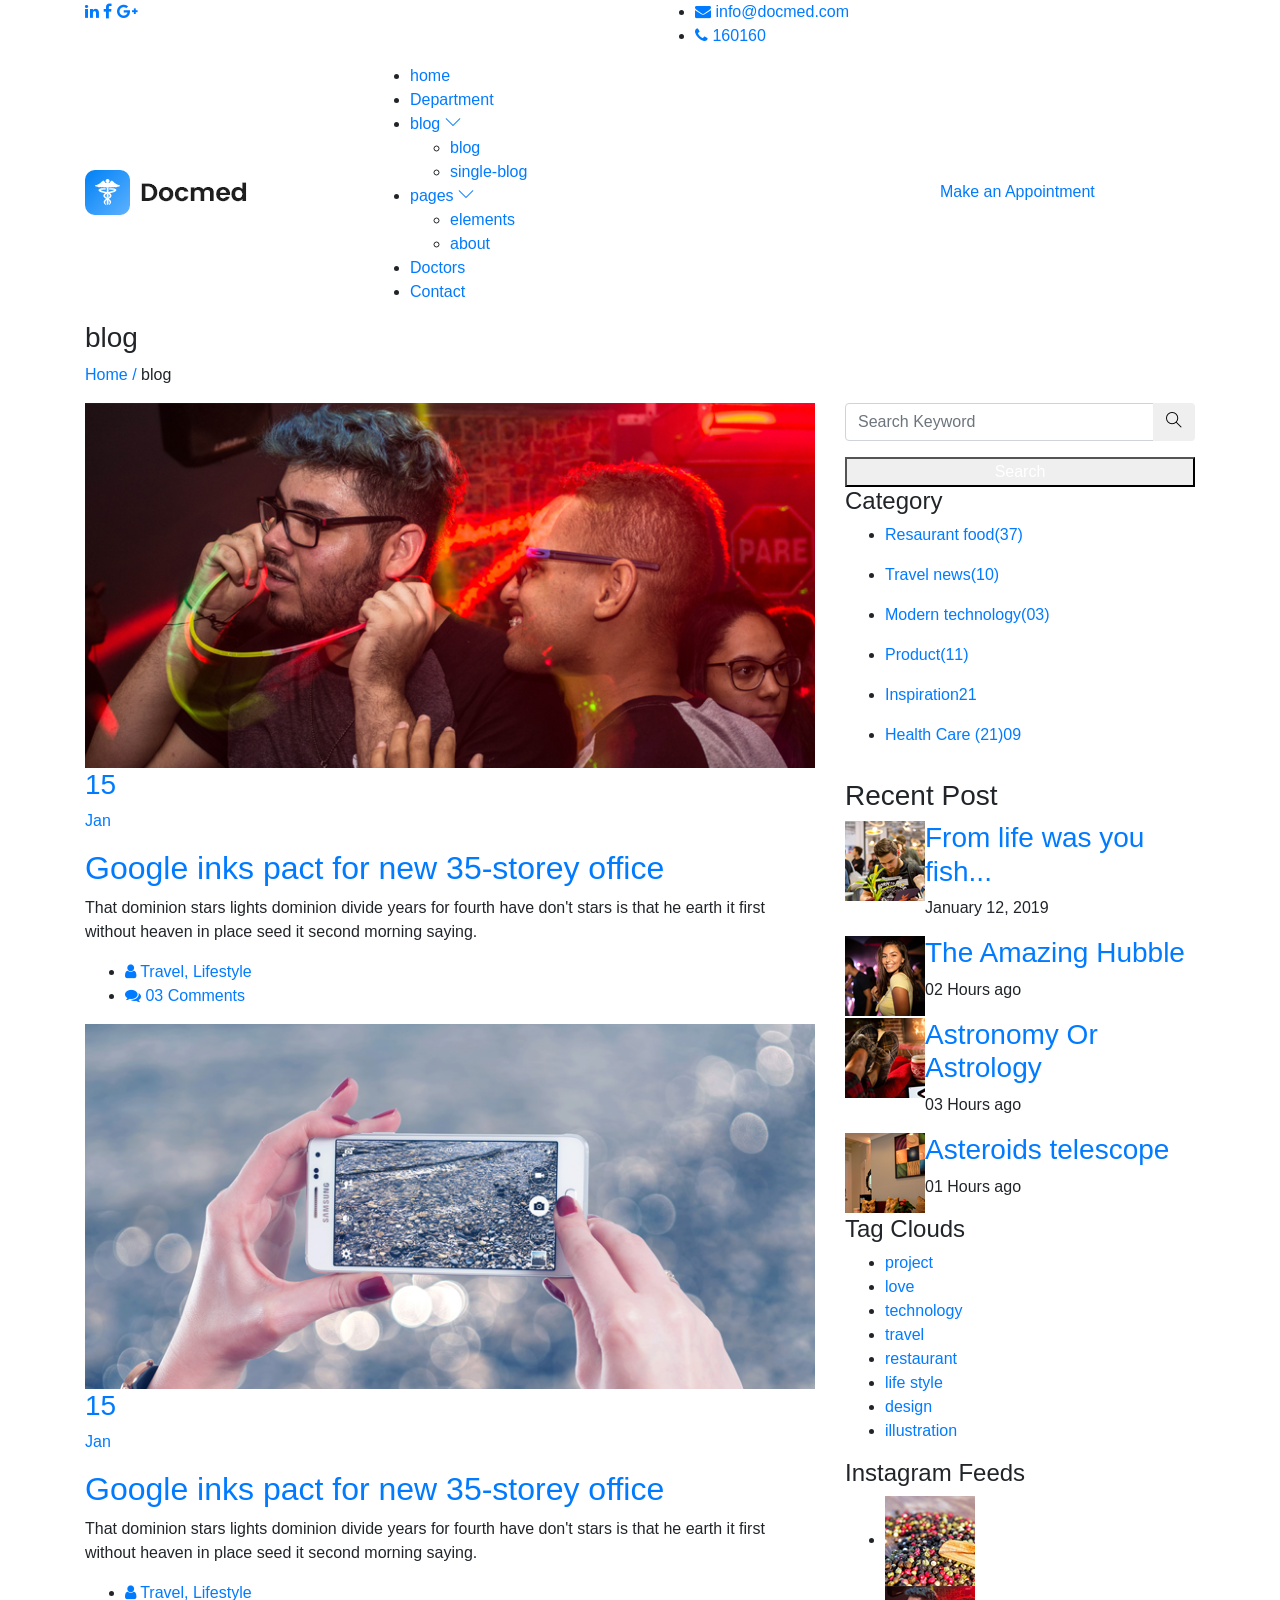
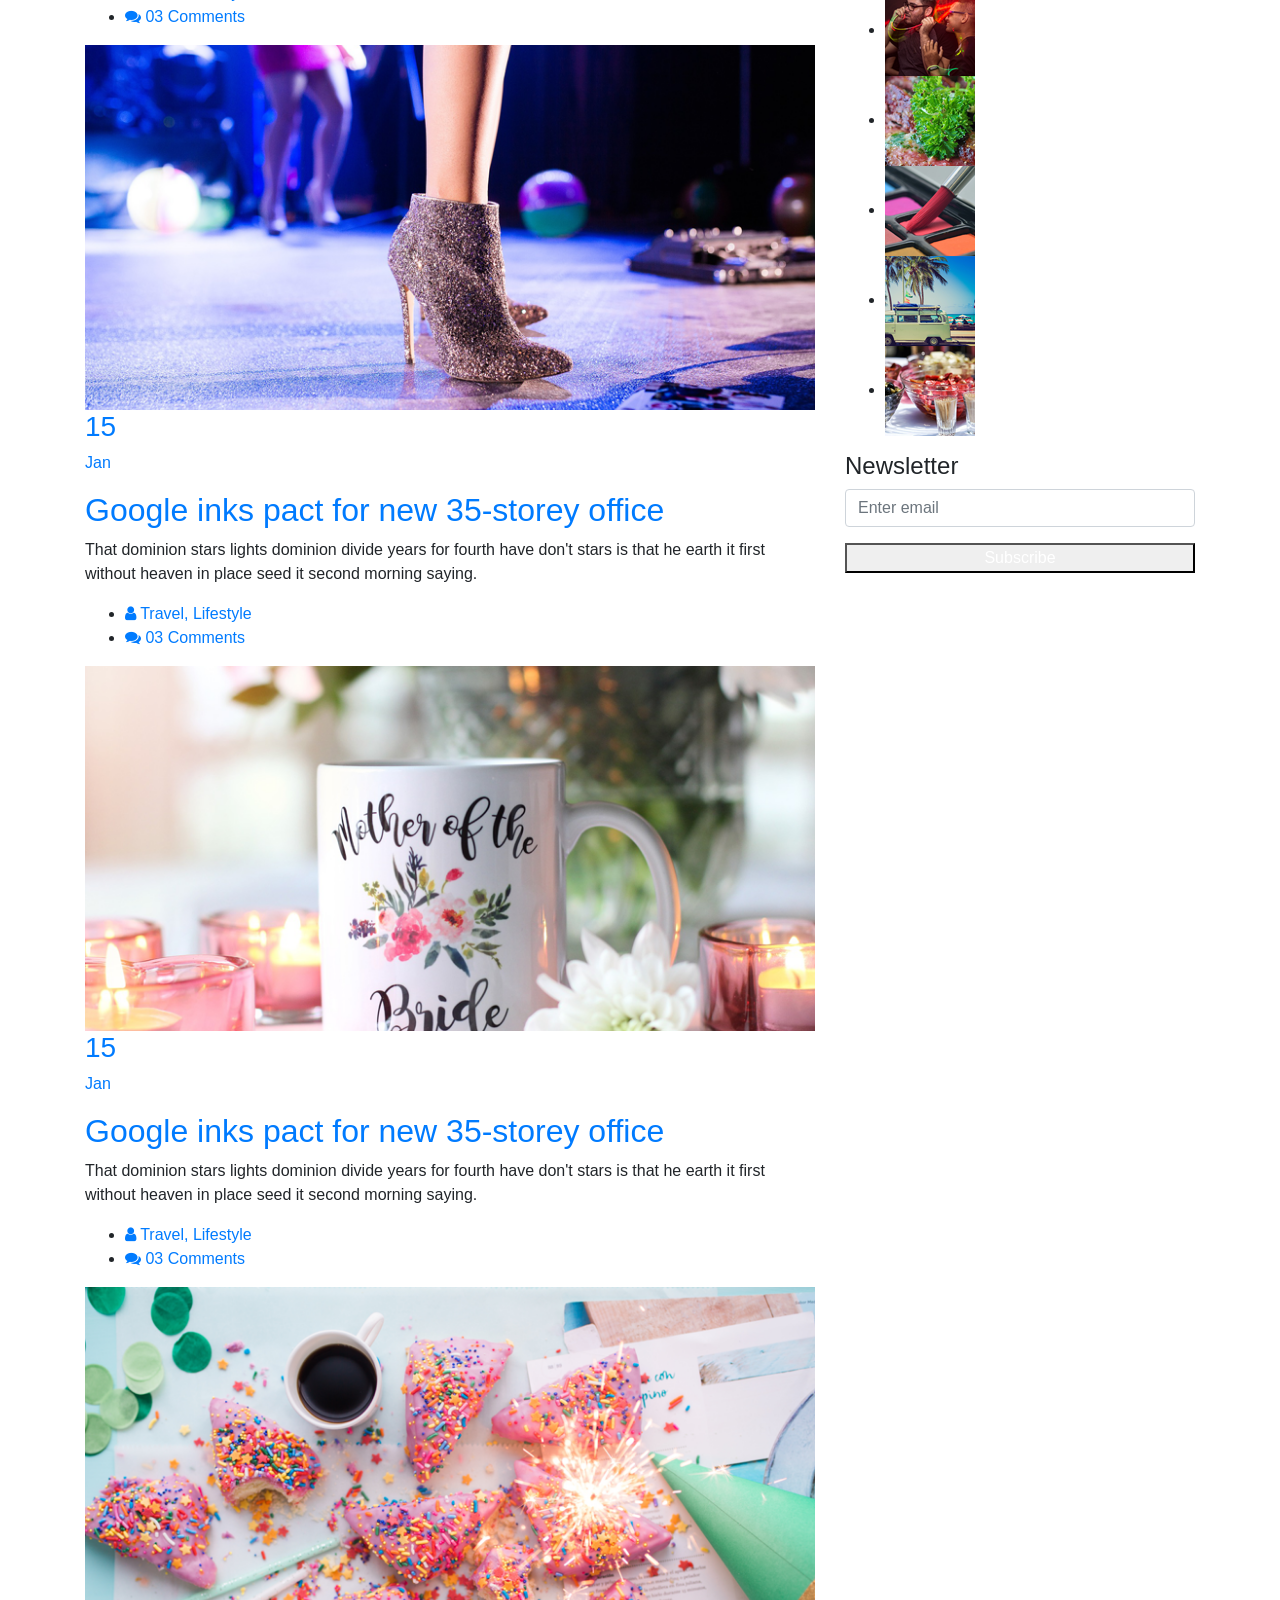
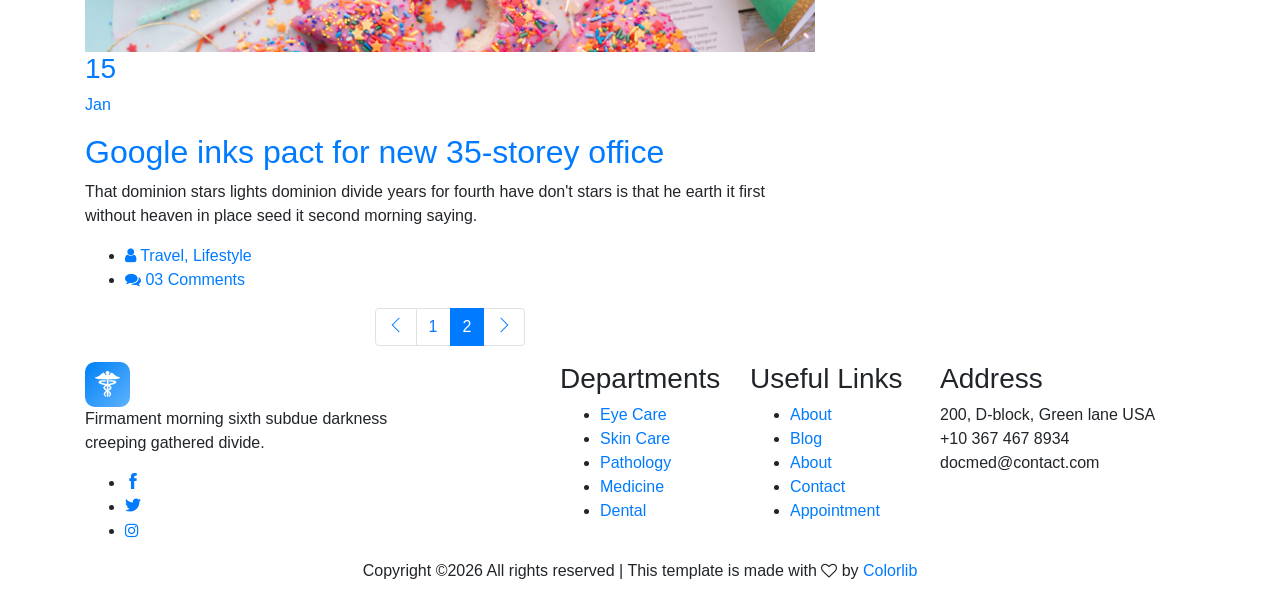
==== commit 89978fc7: "4" ====
--- a/blog.html
+++ b/blog.html
@@ -1,624 +1,648 @@
 <!doctype html>
-<html lang="en" class="no-js">
-    <head>
-        <meta charset="utf-8">
-        <!--[if IE]><meta http-equiv='X-UA-Compatible' content='IE=edge,chrome=1'><![endif]-->
-        <meta name="viewport" content="width=device-width, initial-scale=1">
-        <title>Unik - Developed with love by TeslaThemes.com</title>
-        <meta name="description" content="">
-        <link rel="shortcut icon" href="/favicon.ico">
-
-        <link href='http://fonts.googleapis.com/css?family=Open+Sans:400,300,600,700,800|Varela' rel='stylesheet' type='text/css'>
-        <link rel="stylesheet" href="styles/screen.css">
-
-        <script src="scripts/components/require.js" data-main="scripts/options"></script>
-    </head>
-<body data-preloader="on">
-    <!--[if lt IE 9]>
-      <p class="browsehappy">You are using an <strong>outdated</strong> browser. Please <a href="http://browsehappy.com/">upgrade your browser</a> to improve your experience.</p>
-    <![endif]-->
-
-    <div id="home" data-smooth-scroll="on">
-
-        <section class="box-intro-page bg-black" data-box-img="http://placehold.it/1980x800/222/aaa">
-            <div class="box-img"><span></span></div>
-                <div class="container intro-center">
-                    <div class="row">
-                        <div class="col-md-6 col-md-offset-3">
-                            <div class="text-center text-white uppercase">
-                                <i class="icon-334 font-3x"></i>
-                                <h4 class="no-margin"><b>News blog</b></h4>
-                            </div>
-                        </div>
-                    </div> <!-- /.row -->
-                </div>
-        </section>
-
-        <header class="main-header" data-sticky="true">
-            <section class="header-navbar bg-alpha" data-menu-scroll="true">
+<html class="no-js" lang="zxx">
+
+<head>
+    <meta charset="utf-8">
+    <meta http-equiv="x-ua-compatible" content="ie=edge">
+    <title>Docmed</title>
+    <meta name="description" content="">
+    <meta name="viewport" content="width=device-width, initial-scale=1">
+
+    <!-- <link rel="manifest" href="site.webmanifest"> -->
+    <link rel="shortcut icon" type="image/x-icon" href="img/favicon.png">
+    <!-- Place favicon.ico in the root directory -->
+
+    <!-- CSS here -->
+    <link rel="stylesheet" href="css/bootstrap.min.css">
+    <link rel="stylesheet" href="css/owl.carousel.min.css">
+    <link rel="stylesheet" href="css/magnific-popup.css">
+    <link rel="stylesheet" href="css/font-awesome.min.css">
+    <link rel="stylesheet" href="css/themify-icons.css">
+    <link rel="stylesheet" href="css/nice-select.css">
+    <link rel="stylesheet" href="css/flaticon.css">
+    <link rel="stylesheet" href="css/gijgo.css">
+    <link rel="stylesheet" href="css/animate.css">
+    <link rel="stylesheet" href="css/slicknav.css">
+    <link rel="stylesheet" href="css/style.css">
+    <!-- <link rel="stylesheet" href="css/responsive.css"> -->
+</head>
+
+<body>
+    <!--[if lte IE 9]>
+            <p class="browserupgrade">You are using an <strong>outdated</strong> browser. Please <a href="https://browsehappy.com/">upgrade your browser</a> to improve your experience and security.</p>
+        <![endif]-->
+
+    <!-- header-start -->
+    <header>
+        <div class="header-area ">
+            <div class="header-top_area">
                 <div class="container">
                     <div class="row">
-                        <div class="col-sm-2 col-xs-4">
-                            <figure class="identity">
-                            	<a href="index.html">
-                            		<img alt="Theme logo" src="images/logo.png">
-                            	</a>
-                            </figure>
-                        </div> <!-- /.col-2 -->
-                        <div class="col-sm-10 col-xs-8">
-                            <nav class="main-nav">
-                            	<a href="#" class="responsive-menu align-right"><i class="icon-333 font-2x text-white"></i></a>
-                            	<ul class="inline-list align-right uppercase"> 
-                            		<li>
-                            			<a href="home-two.html">Home</a>
-                            			<ul>
-                            				<li>
-                            					<a href="index.html">Home one page</a>
-                            				</li>
-                            			</ul>
-                            		</li>
-                            		<li><a href="about-us.html">About</a></li>
-                            		<li><a href="services.html">Services</a></li>
-                            		<li><a href="team.html">Team</a></li>
-                            		<li><a href="history.html">History</a></li>
-                            		<li>
-                            			<a href="works.html">Works</a>
-                            			<ul>
-                            				<li><a href="works-two.html">Works mosaic</a></li>
-                            			</ul>
-                            		</li>
-                            		<li>
-                            			<a href="shortcodes.html">Shortcodes</a>
-                            			<ul>
-                            				<li><a href="typography.html">Typography</a></li>
-                            				<li><a href="under-construction.html">Under Construction</a></li>
-                            				<li><a href="404.html">404 error</a></li>
-                            			</ul>
-                            		</li>
-                            		<li>
-                            			<a href="blog.html">Blog</a>
-                            			<ul>
-                            				<li>
-                            					<a href="blog-no-sidebar.html">Blog without sidebar</a>
-                            				</li>
-                            				<li>
-                            					<a href="single-blog.html">Blog post page</a>
-                            				</li>
-                            				<li>
-                            					<a href="single-blog-full.html">Blog post page two</a>
-                            				</li>
-                            			</ul>
-                            		</li>
-                            		<li><a href="contact.html">Contact</a></li>
-                            	</ul>
-                            </nav><!-- /.main-nav -->
-                        </div> <!-- /.col-10 -->
-                    </div> <!-- /.row -->
-                </div> <!-- /.container -->
-            </section> <!-- /.header-navbar -->
-        </header> <!-- /.main-header -->
-
-		<section class="box-breadcrumbs box-sep">
-			<div class="container">
-				<div class="row">
-					<div class="col-md-12">
-						<div class="breadcrumbs-links uppercase align-center">
-							<ul class="inline-list text-grey">
-								<li>
-									<a href="#">Home</a>
-								</li>
-								<li>Blog main</li>
-							</ul>
-						</div>
-					</div>
-				</div> <!-- /.row -->
-			</div> <!-- /.container -->
-		</section> <!-- /.box-breadcrumbs -->
-
-		<section class="box">
-			<div class="container">
-				<div class="row">
-					<div class="col-md-9">
-						<ul class="clean-list posts-loop">
-							<li class="post-item bottom-sep">
-								<div class="post-share">
-									<a href="#" class="close-box"><i class="icon-120 font-2x"></i></a>
-									<ul class="inline-list social-networks text-white align-center">									
-										<li class="facebook-network">
-											<a href="https://www.facebook.com/sharer/sharer.php?u=teslathemes.com"><i class="icon-182"></i></a>
-										</li>
-										<li class="twitter-network">
-											<a href="https://twitter.com/home?status=teslathemes.com"><i class="icon-510"></i></a>
-										</li>
-										<li class="linkedin-network">
-											<a href="https://www.linkedin.com/shareArticle?mini=true&url=teslathemes.com&title=teslathemes.com"><i class="icon-297"></i></a>
-										</li>
-										<li class="dribbble-network">
-											<a href="https://pinterest.com/pin/create/button/?url=&media=teslathemes.com"><i class="icon-357"></i></a>
-										</li>
-									</ul>
-								</div>
-								<div class="row">
-									<div class="col-md-5">
-										<figure class="text-center post-thumb">
-											<a href="#"><img src="images/load.svg" data-src="http://placehold.it/600x400/222/aaa" alt="blog post"></a>
-											<figcaption>
-												<span class="bg-alpha"><i class="icon-79"></i></span>
-											</figcaption>
-										</figure>
-									</div>
-									<div class="col-md-7">
-										<div class="post-content">
-											<h5 class="font-alpha post-title uppercase"><a href="#"><b>Nam nibh sem eleifend vel</b></a></h5>
-											<p>
-												Lobotis id justo. Done csec sollicitudin facilisis. In hac habitasse platea dictu mst. In porttitor vulputate arcu. Aliquam nisl. Suspendisse viver ra place rati nisi. Proin lectus ante, fermentum sed, bibendum ac, rutrum congue, tortor Nullam et diam non dui consequat pulvinar.
-											</p>
-											<div class="post-meta">
-												<div class="row">
-													<div class="col-md-8">
-														<ul class="inline-list text-grey meta-list">
-															<li>Posted FEB 18, 2015</li>
-															<li>by
-																<a href="#" class="text-alpha uppercase">unik <span><img src="images/load.svg" data-src="http://placehold.it/50x50/222/aaa" alt="avatar"></span></a>
-															</li>
-														</ul>
-													</div>
-													<div class="col-md-4">
-														<ul class="inline-list meta-social align-right">
-															<li>
-																<a href="#"><i class="icon-134"></i>25</a>
-															</li>
-															<li>
-																<a href="#" class="blog-sharing"><i class="icon-410"></i></a>
-															</li>
-														</ul>
-													</div>
-												</div>
-											</div>
-										</div>
-									</div>
-								</div>
-							</li>
-							<li class="post-item bottom-sep">
-								<div class="post-share">
-									<a href="#" class="close-box"><i class="icon-120 font-2x"></i></a>
-									<ul class="inline-list social-networks text-white align-center">									
-										<li class="facebook-network">
-											<a href="https://www.facebook.com/sharer/sharer.php?u=teslathemes.com"><i class="icon-182"></i></a>
-										</li>
-										<li class="twitter-network">
-											<a href="https://twitter.com/home?status=teslathemes.com"><i class="icon-510"></i></a>
-										</li>
-										<li class="linkedin-network">
-											<a href="https://www.linkedin.com/shareArticle?mini=true&url=teslathemes.com&title=teslathemes.com"><i class="icon-297"></i></a>
-										</li>
-										<li class="dribbble-network">
-											<a href="https://pinterest.com/pin/create/button/?url=&media=teslathemes.com"><i class="icon-357"></i></a>
-										</li>
-									</ul>
-								</div>
-								<div class="row">
-									<div class="col-md-5">
-										<figure class="text-center post-thumb">
-											<a href="#"><img src="images/load.svg" data-src="http://placehold.it/600x400/222/aaa" alt="blog post"></a>
-											<figcaption>
-												<span class="bg-alpha"><i class="icon-265"></i></span>
-											</figcaption>
-										</figure>
-									</div>
-									<div class="col-md-7">
-										<div class="post-content">
-											<h5 class="font-alpha post-title uppercase"><a href="#"><b>Phasellus nec nisi pede bibendum </b></a></h5>
-											<p>
-												Lobotis id justo. Done csec sollicitudin facilisis. In hac habitasse platea dictu mst. In porttitor vulputate arcu. Aliquam nisl. Suspendisse viver ra place rati nisi. Proin lectus ante, fermentum sed, bibendum ac, rutrum congue, tortor Nullam et diam non dui consequat pulvinar.
-											</p>
-											<div class="post-meta">
-												<div class="row">
-													<div class="col-md-8">
-														<ul class="inline-list text-grey meta-list">
-															<li>Posted FEB 18, 2015</li>
-															<li>by
-																<a href="#" class="text-alpha uppercase">unik <span><img src="images/load.svg" data-src="http://placehold.it/50x50/222/aaa" alt="avatar"></span></a>
-															</li>
-														</ul>
-													</div>
-													<div class="col-md-4">
-														<ul class="inline-list meta-social align-right">
-															<li>
-																<a href="#"><i class="icon-134"></i>9</a>
-															</li>
-															<li>
-																<a href="#" class="blog-sharing"><i class="icon-410"></i></a>
-															</li>
-														</ul>
-													</div>
-												</div>
-											</div>
-										</div>
-									</div>
-								</div>
-							</li>
-							<li class="post-item bottom-sep">
-								<div class="post-share">
-									<a href="#" class="close-box"><i class="icon-120 font-2x"></i></a>
-									<ul class="inline-list social-networks text-white align-center">									
-										<li class="facebook-network">
-											<a href="https://www.facebook.com/sharer/sharer.php?u=teslathemes.com"><i class="icon-182"></i></a>
-										</li>
-										<li class="twitter-network">
-											<a href="https://twitter.com/home?status=teslathemes.com"><i class="icon-510"></i></a>
-										</li>
-										<li class="linkedin-network">
-											<a href="https://www.linkedin.com/shareArticle?mini=true&url=teslathemes.com&title=teslathemes.com"><i class="icon-297"></i></a>
-										</li>
-										<li class="dribbble-network">
-											<a href="https://pinterest.com/pin/create/button/?url=&media=teslathemes.com"><i class="icon-357"></i></a>
-										</li>
-									</ul>
-								</div>
-								<div class="row">
-									<div class="col-md-5">
-										<figure class="text-center post-thumb">
-											<a href="#"><img src="images/load.svg" data-src="http://placehold.it/600x400/222/aaa" alt="blog post"></a>
-											<figcaption>
-												<span class="bg-beta"><i class="icon-208"></i></span>
-											</figcaption>
-										</figure>
-									</div>
-									<div class="col-md-7">
-										<div class="post-content">
-											<h5 class="font-alpha post-title uppercase"><a href="#"><b>Duis eget libero non lobortis</b></a></h5>
-											<p>
-												Lobotis id justo. Done csec sollicitudin facilisis. In hac habitasse platea dictu mst. In porttitor vulputate arcu. Aliquam nisl. Suspendisse viver ra place rati nisi. Proin lectus ante, fermentum sed, bibendum ac, rutrum congue, tortor Nullam et diam non dui consequat pulvinar.
-											</p>
-											<div class="post-meta">
-												<div class="row">
-													<div class="col-md-8">
-														<ul class="inline-list text-grey meta-list">
-															<li>Posted FEB 18, 2015</li>
-															<li>by
-																<a href="#" class="text-alpha uppercase">unik <span><img src="images/load.svg" data-src="http://placehold.it/50x50/222/aaa" alt="avatar"></span></a>
-															</li>
-														</ul>
-													</div>
-													<div class="col-md-4">
-														<ul class="inline-list meta-social align-right">
-															<li>
-																<a href="#"><i class="icon-134"></i>31</a>
-															</li>
-															<li>
-																<a href="#" class="blog-sharing"><i class="icon-410"></i></a>
-															</li>
-														</ul>
-													</div>
-												</div>
-											</div>
-										</div>
-									</div>
-								</div>
-							</li>
-							<li class="post-item bottom-sep">
-								<div class="post-share">
-									<a href="#" class="close-box"><i class="icon-120 font-2x"></i></a>
-									<ul class="inline-list social-networks text-white align-center">									
-										<li class="facebook-network">
-											<a href="https://www.facebook.com/sharer/sharer.php?u=teslathemes.com"><i class="icon-182"></i></a>
-										</li>
-										<li class="twitter-network">
-											<a href="https://twitter.com/home?status=teslathemes.com"><i class="icon-510"></i></a>
-										</li>
-										<li class="linkedin-network">
-											<a href="https://www.linkedin.com/shareArticle?mini=true&url=teslathemes.com&title=teslathemes.com"><i class="icon-297"></i></a>
-										</li>
-										<li class="dribbble-network">
-											<a href="https://pinterest.com/pin/create/button/?url=&media=teslathemes.com"><i class="icon-357"></i></a>
-										</li>
-									</ul>
-								</div>
-								<div class="row">
-									<div class="col-md-5">
-										<figure class="text-center post-thumb">
-											<a href="#"><img src="images/load.svg" data-src="http://placehold.it/600x400/222/aaa" alt="blog post"></a>
-											<figcaption>
-												<span class="bg-alpha"><i class="icon-347"></i></span>
-											</figcaption>
-										</figure>
-									</div>
-									<div class="col-md-7">
-										<div class="post-content">
-											<h5 class="font-alpha post-title uppercase"><a href="#"><b>In sed neque libero pretium</b></a></h5>
-											<p>
-												Lobotis id justo. Done csec sollicitudin facilisis. In hac habitasse platea dictu mst. In porttitor vulputate arcu. Aliquam nisl. Suspendisse viver ra place rati nisi. Proin lectus ante, fermentum sed, bibendum ac, rutrum congue, tortor Nullam et diam non dui consequat pulvinar.
-											</p>
-											<div class="post-meta">
-												<div class="row">
-													<div class="col-md-8">
-														<ul class="inline-list text-grey meta-list">
-															<li>Posted FEB 18, 2015</li>
-															<li>by
-																<a href="#" class="text-alpha uppercase">unik <span><img src="images/load.svg" data-src="http://placehold.it/50x50/222/aaa" alt="avatar"></span></a>
-															</li>
-														</ul>
-													</div>
-													<div class="col-md-4">
-														<ul class="inline-list meta-social align-right">
-															<li>
-																<a href="#"><i class="icon-134"></i>25</a>
-															</li>
-															<li>
-																<a href="#" class="blog-sharing"><i class="icon-410"></i></a>
-															</li>
-														</ul>
-													</div>
-												</div>
-											</div>
-										</div>
-									</div>
-								</div>
-							</li>
-							<li class="post-item bottom-sep">
-								<div class="post-share">
-									<a href="#" class="close-box"><i class="icon-120 font-2x"></i></a>
-									<ul class="inline-list social-networks text-white align-center">									
-										<li class="facebook-network">
-											<a href="https://www.facebook.com/sharer/sharer.php?u=teslathemes.com"><i class="icon-182"></i></a>
-										</li>
-										<li class="twitter-network">
-											<a href="https://twitter.com/home?status=teslathemes.com"><i class="icon-510"></i></a>
-										</li>
-										<li class="linkedin-network">
-											<a href="https://www.linkedin.com/shareArticle?mini=true&url=teslathemes.com&title=teslathemes.com"><i class="icon-297"></i></a>
-										</li>
-										<li class="dribbble-network">
-											<a href="https://pinterest.com/pin/create/button/?url=&media=teslathemes.com"><i class="icon-357"></i></a>
-										</li>
-									</ul>
-								</div>
-								<div class="row">
-									<div class="col-md-5">
-										<figure class="text-center post-thumb">
-											<a href="#"><img src="images/load.svg" data-src="http://placehold.it/600x400/222/aaa" alt="blog post"></a>
-											<figcaption>
-												<span class="bg-alpha"><i class="icon-332"></i></span>
-											</figcaption>
-										</figure>
-									</div>
-									<div class="col-md-7">
-										<div class="post-content">
-											<h5 class="font-alpha post-title uppercase"><a href="#"><b>Curabitur varius cursus ante</b></a></h5>
-											<p>
-												Lobotis id justo. Done csec sollicitudin facilisis. In hac habitasse platea dictu mst. In porttitor vulputate arcu. Aliquam nisl. Suspendisse viver ra place rati nisi. Proin lectus ante, fermentum sed, bibendum ac, rutrum congue, tortor Nullam et diam non dui consequat pulvinar.
-											</p>
-											<div class="post-meta">
-												<div class="row">
-													<div class="col-md-8">
-														<ul class="inline-list text-grey meta-list">
-															<li>Posted FEB 18, 2015</li>
-															<li>by
-																<a href="#" class="text-alpha uppercase">unik <span><img src="images/load.svg" data-src="http://placehold.it/50x50/222/aaa" alt="avatar"></span></a>
-															</li>
-														</ul>
-													</div>
-													<div class="col-md-4">
-														<ul class="inline-list meta-social align-right">
-															<li>
-																<a href="#"><i class="icon-134"></i>12</a>
-															</li>
-															<li>
-																<a href="#" class="blog-sharing"><i class="icon-410"></i></a>
-															</li>
-														</ul>
-													</div>
-												</div>
-											</div>
-										</div>
-									</div>
-								</div>
-							</li>
-						</ul>
-						<div class="row">
-							<div class="col-md-12">
-								<ul class="inline-list align-center pagination-links">
-									<li><a href=""><i class="icon-110"></i></a></li>
-									<li><a href="">1</a></li>
-									<li><a href="">2</a></li>
-									<li><a href="">3</a></li>
-									<li><span>...</span></li>
-									<li><a href="">125</a></li>
-									<li><a href=""><i class="icon-111"></i></a></li>
-								</ul>
-							</div>
-						</div>
-					</div>
-
-					<div class="col-md-3">
-						<aside class="main-sidebar row" data-masonry=".widget">
-							<div class="widget widget-search col-md-12 col-sm-6">
-								<div class="widget-content">
-									<form action="#" class="slim-form full-inputs">
-										<p>
-											<input type="search" name="name">
-											<span class="uppercase font-beta text-beta">Search blog</span>
-											<button type="submit" class="strip-input"><i class="icon-404"></i></button>
-										</p>
-									</form>
-								</div>
-							</div> <!-- /.widget-search -->
-							
-							<div class="widget widget-categories col-md-12 col-sm-6">
-								<h6 class="uppercase widget-title">Categories</h6>
-								
-								<div class="widget-content style-alpha">
-									<ul class="clean-list fancy-list">
-										<li><a href="#">Photoshop</a><i class="icon-100 font--2x bg-beta text-white"></i></li>
-										<li><a href="#">Web / Graphic design</a><i class="icon-100 font--2x bg-beta text-white"></i></li>
-										<li><a href="#">Mobile Development</a><i class="icon-100 font--2x bg-beta text-white"></i></li>
-										<li><a href="#">Video Editing</a><i class="icon-100 font--2x bg-beta text-white"></i></li>
-									</ul>
-								</div>
-							</div> <!-- /.widget-categories -->
-							
-							<div class="widget widget-text col-md-12 col-sm-6">
-								<h6 class="uppercase widget-title">About agency</h6>
-								
-								<div class="widget-content style-alpha">
-									Ut molestie ultricies quam. Donec at sem. Praesent pretium. Maorbi quis nul adl vehicula felsd laoreet. Sed ullamcor per arcu eul ante. Sed tem pus tempor cilder Nulla vierra ultrices magnal Nam frutrum congue diam.
-								</div>
-							</div> <!-- /.widget-text -->
-							
-							<div class="widget widget-recent-posts col-md-12 col-sm-6">
-								<h6 class="uppercase widget-title">Recent posts</h6>
-								
-								<div class="widget-content style-alpha">
-									<ul class="clean-list recent-posts-loop">
-										<li class="row row-fit">
-											<div class="col-sm-4">
-												<figure>
-													<a href="#">
-														<img src="images/load.svg" data-src="http://placehold.it/200x100/222/aaa" alt="post thumbnails">
-													</a>
-												</figure>
-											</div>
-											<div class="col-sm-8">
-												<a href="#"><b>Aliquam vulputate, purus in tincidunt</b></a>
-											</div>
-										</li>
-										<li class="row row-fit">
-											<div class="col-sm-4">
-												<figure>
-													<a href="#">
-														<img src="images/load.svg" data-src="http://placehold.it/200x100/222/aaa" alt="post thumbnails">
-													</a>
-												</figure>
-											</div>
-											<div class="col-sm-8">
-												<a href="#"><b>Done csec sollicitudin facilisis purus</b></a>
-											</div>
-										</li>
-										<li class="row row-fit">
-											<div class="col-sm-4">
-												<figure>
-													<a href="#">
-														<img src="images/load.svg" data-src="http://placehold.it/200x100/222/aaa" alt="post thumbnails">
-													</a>
-												</figure>
-											</div>
-											<div class="col-sm-8">
-												<a href="#"><b>Aliquam vulputate, purus in tincidunt</b></a>
-											</div>
-										</li>
-									</ul>
-								</div>
-							</div> <!-- /.widget-recent-posts -->
-							
-							<div class="widget widget-text col-md-12 col-sm-6">
-								<h6 class="uppercase widget-title">Tag cloud</h6>
-								
-								<div class="widget-content style-alpha">
-									<ul class="inline-list tag-loop uppercase">
-										<li><a href="#" class="bg-white">Design</a></li>
-										<li><a href="#" class="bg-white">Development</a></li>
-										<li><a href="#" class="bg-white">Logo</a></li>
-										<li><a href="#" class="bg-white">Html & css3</a></li>
-										<li><a href="#" class="bg-white">Web services</a></li>
-										<li><a href="#" class="bg-white">Photography</a></li>
-									</ul>
-								</div>
-							</div> <!-- /.widget-text -->
-						</aside>
-					</div>			
-				</div> <!-- /.row -->
-			</div> <!-- /.container -->
-		</section> <!-- /.box -->
-
-		<footer class="main-footer">
-			<section class="footer-social bg-alpha">
-				<div class="container">
-					<div class="row">
-						<div class="col-md-12">
-							<ul class="inline-list social-networks align-center text-white">
-								<li class="facebook-network">
-									<a href="#facebook"><i class="icon-182"></i></a>
-								</li>
-								<li class="instagram-network">
-									<a href="#instagram"><i class="icon-271"></i></a>
-								</li>
-								<li class="twitter-network">
-									<a href="#twitter"><i class="icon-510"></i></a>
-								</li>
-								<li class="youtube-network">
-									<a href="#youtube"><i class="icon-548"></i></a>
-								</li>
-								<li class="vimeo-network">
-									<a href="#vimeo"><i class="icon-526"></i></a>
-								</li>
-								<li class="dribbble-network">
-									<a href="#dribbble"><i class="icon-158"></i></a>
-								</li>
-							</ul>
-						</div>
-					</div> <!-- /.row -->
-				</div> <!-- /.container -->
-			</section> <!-- /.footer-social  -->
-
-			<section class="footer-menu-box">
-				<div class="container">
-					<div class="row">
-						<div class="col-md-12">
-							<ul class="inline-list footer-menu align-center uppercase">
-									<li>
-										<a href="#">Home</a>
-									</li>
-									<li>
-										<a href="#">Intro</a>
-									</li>
-									<li>
-										<a href="#">About</a>
-									</li>
-									<li>
-										<a href="#">Services</a>
-									</li>
-									<li>
-										<a href="#">Team</a>
-									</li>
-									<li>
-										<a href="#">History</a>
-									</li>
-									<li>
-										<a href="#">Works</a>
-									</li>
-									<li>
-										<a href="#">Prices</a>
-									</li>
-									<li>
-										<a href="#">Contact</a>
-									</li>
-									<li>
-										<a href="#">Blog</a>
-									</li>
-							</ul>
-						</div>
-					</div> <!-- /.row -->
-				</div> <!-- /.container -->
-			</section> <!-- /.footer-menu -->
-
-			<section class="footer-copyright">
-				<div class="container">
-					<div class="row">
-						<div class="col-md-12">
-							<p class="copyright align-center text-center uppercase">
-								<span>copyright 2014 </span>
-								<a href="#">Unik </a>
-								<span> designed by </span>
-								<a href="http://teslathemes.com">Teslathemes</a>	
-							</p>
-						</div>
-					</div> <!-- /.row -->
-				</div> <!-- /.container -->
-			</section> <!-- /.footer-copyright -->
-		</footer> <!-- /.main-footer -->
-
-	</div> <!-- /#home -->
-	
+                        <div class="col-xl-6 col-md-6 ">
+                            <div class="social_media_links">
+                                <a href="#">
+                                    <i class="fa fa-linkedin"></i>
+                                </a>
+                                <a href="#">
+                                    <i class="fa fa-facebook"></i>
+                                </a>
+                                <a href="#">
+                                    <i class="fa fa-google-plus"></i>
+                                </a>
+                            </div>
+                        </div>
+                        <div class="col-xl-6 col-md-6">
+                            <div class="short_contact_list">
+                                <ul>
+                                    <li><a href="#"> <i class="fa fa-envelope"></i> info@docmed.com</a></li>
+                                    <li><a href="#"> <i class="fa fa-phone"></i> 160160</a></li>
+                                </ul>
+                            </div>
+                        </div>
+                    </div>
+                </div>
+            </div>
+            <div id="sticky-header" class="main-header-area">
+                <div class="container">
+                    <div class="row align-items-center">
+                        <div class="col-xl-3 col-lg-2">
+                            <div class="logo">
+                                <a href="index.html">
+                                    <img src="img/logo.png" alt="">
+                                </a>
+                            </div>
+                        </div>
+                        <div class="col-xl-6 col-lg-7">
+                            <div class="main-menu  d-none d-lg-block">
+                                <nav>
+                                    <ul id="navigation">
+                                        <li><a class="active" href="index.html">home</a></li>
+                                        <li><a href="Department.html">Department</a></li>
+                                        <li><a href="#">blog <i class="ti-angle-down"></i></a>
+                                            <ul class="submenu">
+                                                <li><a href="blog.html">blog</a></li>
+                                                <li><a href="single-blog.html">single-blog</a></li>
+                                            </ul>
+                                        </li>
+                                        <li><a href="#">pages <i class="ti-angle-down"></i></a>
+                                            <ul class="submenu">
+                                                <li><a href="elements.html">elements</a></li>
+                                                <li><a href="about.html">about</a></li>
+                                            </ul>
+                                        </li>
+                                        <li><a href="Doctors.html">Doctors</a></li>
+                                        <li><a href="contact.html">Contact</a></li>
+                                    </ul>
+                                </nav>
+                            </div>
+                        </div>
+                        <div class="col-xl-3 col-lg-3 d-none d-lg-block">
+                            <div class="Appointment">
+                                <div class="book_btn d-none d-lg-block">
+                                    <a class="popup-with-form" href="#test-form">Make an Appointment</a>
+                                </div>
+                            </div>
+                        </div>
+                        <div class="col-12">
+                            <div class="mobile_menu d-block d-lg-none"></div>
+                        </div>
+                    </div>
+                </div>
+            </div>
+        </div>
+    </header>
+    <!-- header-end -->
+
+    <!-- bradcam_area_start  -->
+    <div class="bradcam_area breadcam_bg bradcam_overlay">
+        <div class="container">
+            <div class="row">
+                <div class="col-xl-12">
+                    <div class="bradcam_text">
+                        <h3>blog</h3>
+                        <p><a href="index.html">Home /</a> blog</p>
+                    </div>
+                </div>
+            </div>
+        </div>
+    </div>
+    <!-- bradcam_area_end  -->
+
+
+    <!--================Blog Area =================-->
+    <section class="blog_area section-padding">
+        <div class="container">
+            <div class="row">
+                <div class="col-lg-8 mb-5 mb-lg-0">
+                    <div class="blog_left_sidebar">
+                        <article class="blog_item">
+                            <div class="blog_item_img">
+                                <img class="card-img rounded-0" src="img/blog/single_blog_1.png" alt="">
+                                <a href="#" class="blog_item_date">
+                                    <h3>15</h3>
+                                    <p>Jan</p>
+                                </a>
+                            </div>
+
+                            <div class="blog_details">
+                                <a class="d-inline-block" href="single-blog.html">
+                                    <h2>Google inks pact for new 35-storey office</h2>
+                                </a>
+                                <p>That dominion stars lights dominion divide years for fourth have don't stars is that
+                                    he earth it first without heaven in place seed it second morning saying.</p>
+                                <ul class="blog-info-link">
+                                    <li><a href="#"><i class="fa fa-user"></i> Travel, Lifestyle</a></li>
+                                    <li><a href="#"><i class="fa fa-comments"></i> 03 Comments</a></li>
+                                </ul>
+                            </div>
+                        </article>
+
+                        <article class="blog_item">
+                            <div class="blog_item_img">
+                                <img class="card-img rounded-0" src="img/blog/single_blog_2.png" alt="">
+                                <a href="#" class="blog_item_date">
+                                    <h3>15</h3>
+                                    <p>Jan</p>
+                                </a>
+                            </div>
+
+                            <div class="blog_details">
+                                <a class="d-inline-block" href="single-blog.html">
+                                    <h2>Google inks pact for new 35-storey office</h2>
+                                </a>
+                                <p>That dominion stars lights dominion divide years for fourth have don't stars is that
+                                    he earth it first without heaven in place seed it second morning saying.</p>
+                                <ul class="blog-info-link">
+                                    <li><a href="#"><i class="fa fa-user"></i> Travel, Lifestyle</a></li>
+                                    <li><a href="#"><i class="fa fa-comments"></i> 03 Comments</a></li>
+                                </ul>
+                            </div>
+                        </article>
+
+                        <article class="blog_item">
+                            <div class="blog_item_img">
+                                <img class="card-img rounded-0" src="img/blog/single_blog_3.png" alt="">
+                                <a href="#" class="blog_item_date">
+                                    <h3>15</h3>
+                                    <p>Jan</p>
+                                </a>
+                            </div>
+
+                            <div class="blog_details">
+                                <a class="d-inline-block" href="single-blog.html">
+                                    <h2>Google inks pact for new 35-storey office</h2>
+                                </a>
+                                <p>That dominion stars lights dominion divide years for fourth have don't stars is that
+                                    he earth it first without heaven in place seed it second morning saying.</p>
+                                <ul class="blog-info-link">
+                                    <li><a href="#"><i class="fa fa-user"></i> Travel, Lifestyle</a></li>
+                                    <li><a href="#"><i class="fa fa-comments"></i> 03 Comments</a></li>
+                                </ul>
+                            </div>
+                        </article>
+
+                        <article class="blog_item">
+                            <div class="blog_item_img">
+                                <img class="card-img rounded-0" src="img/blog/single_blog_4.png" alt="">
+                                <a href="#" class="blog_item_date">
+                                    <h3>15</h3>
+                                    <p>Jan</p>
+                                </a>
+                            </div>
+
+                            <div class="blog_details">
+                                <a class="d-inline-block" href="single-blog.html">
+                                    <h2>Google inks pact for new 35-storey office</h2>
+                                </a>
+                                <p>That dominion stars lights dominion divide years for fourth have don't stars is that
+                                    he earth it first without heaven in place seed it second morning saying.</p>
+                                <ul class="blog-info-link">
+                                    <li><a href="#"><i class="fa fa-user"></i> Travel, Lifestyle</a></li>
+                                    <li><a href="#"><i class="fa fa-comments"></i> 03 Comments</a></li>
+                                </ul>
+                            </div>
+                        </article>
+
+                        <article class="blog_item">
+                            <div class="blog_item_img">
+                                <img class="card-img rounded-0" src="img/blog/single_blog_5.png" alt="">
+                                <a href="#" class="blog_item_date">
+                                    <h3>15</h3>
+                                    <p>Jan</p>
+                                </a>
+                            </div>
+
+                            <div class="blog_details">
+                                <a class="d-inline-block" href="single-blog.html">
+                                    <h2>Google inks pact for new 35-storey office</h2>
+                                </a>
+                                <p>That dominion stars lights dominion divide years for fourth have don't stars is that
+                                    he earth it first without heaven in place seed it second morning saying.</p>
+                                <ul class="blog-info-link">
+                                    <li><a href="#"><i class="fa fa-user"></i> Travel, Lifestyle</a></li>
+                                    <li><a href="#"><i class="fa fa-comments"></i> 03 Comments</a></li>
+                                </ul>
+                            </div>
+                        </article>
+
+                        <nav class="blog-pagination justify-content-center d-flex">
+                            <ul class="pagination">
+                                <li class="page-item">
+                                    <a href="#" class="page-link" aria-label="Previous">
+                                        <i class="ti-angle-left"></i>
+                                    </a>
+                                </li>
+                                <li class="page-item">
+                                    <a href="#" class="page-link">1</a>
+                                </li>
+                                <li class="page-item active">
+                                    <a href="#" class="page-link">2</a>
+                                </li>
+                                <li class="page-item">
+                                    <a href="#" class="page-link" aria-label="Next">
+                                        <i class="ti-angle-right"></i>
+                                    </a>
+                                </li>
+                            </ul>
+                        </nav>
+                    </div>
+                </div>
+                <div class="col-lg-4">
+                    <div class="blog_right_sidebar">
+                        <aside class="single_sidebar_widget search_widget">
+                            <form action="#">
+                                <div class="form-group">
+                                    <div class="input-group mb-3">
+                                        <input type="text" class="form-control" placeholder='Search Keyword'
+                                            onfocus="this.placeholder = ''"
+                                            onblur="this.placeholder = 'Search Keyword'">
+                                        <div class="input-group-append">
+                                            <button class="btn" type="button"><i class="ti-search"></i></button>
+                                        </div>
+                                    </div>
+                                </div>
+                                <button class="button rounded-0 primary-bg text-white w-100 btn_1 boxed-btn"
+                                    type="submit">Search</button>
+                            </form>
+                        </aside>
+
+                        <aside class="single_sidebar_widget post_category_widget">
+                            <h4 class="widget_title">Category</h4>
+                            <ul class="list cat-list">
+                                <li>
+                                    <a href="#" class="d-flex">
+                                        <p>Resaurant food</p>
+                                        <p>(37)</p>
+                                    </a>
+                                </li>
+                                <li>
+                                    <a href="#" class="d-flex">
+                                        <p>Travel news</p>
+                                        <p>(10)</p>
+                                    </a>
+                                </li>
+                                <li>
+                                    <a href="#" class="d-flex">
+                                        <p>Modern technology</p>
+                                        <p>(03)</p>
+                                    </a>
+                                </li>
+                                <li>
+                                    <a href="#" class="d-flex">
+                                        <p>Product</p>
+                                        <p>(11)</p>
+                                    </a>
+                                </li>
+                                <li>
+                                    <a href="#" class="d-flex">
+                                        <p>Inspiration</p>
+                                        <p>21</p>
+                                    </a>
+                                </li>
+                                <li>
+                                    <a href="#" class="d-flex">
+                                        <p>Health Care (21)</p>
+                                        <p>09</p>
+                                    </a>
+                                </li>
+                            </ul>
+                        </aside>
+
+                        <aside class="single_sidebar_widget popular_post_widget">
+                            <h3 class="widget_title">Recent Post</h3>
+                            <div class="media post_item">
+                                <img src="img/post/post_1.png" alt="post">
+                                <div class="media-body">
+                                    <a href="single-blog.html">
+                                        <h3>From life was you fish...</h3>
+                                    </a>
+                                    <p>January 12, 2019</p>
+                                </div>
+                            </div>
+                            <div class="media post_item">
+                                <img src="img/post/post_2.png" alt="post">
+                                <div class="media-body">
+                                    <a href="single-blog.html">
+                                        <h3>The Amazing Hubble</h3>
+                                    </a>
+                                    <p>02 Hours ago</p>
+                                </div>
+                            </div>
+                            <div class="media post_item">
+                                <img src="img/post/post_3.png" alt="post">
+                                <div class="media-body">
+                                    <a href="single-blog.html">
+                                        <h3>Astronomy Or Astrology</h3>
+                                    </a>
+                                    <p>03 Hours ago</p>
+                                </div>
+                            </div>
+                            <div class="media post_item">
+                                <img src="img/post/post_4.png" alt="post">
+                                <div class="media-body">
+                                    <a href="single-blog.html">
+                                        <h3>Asteroids telescope</h3>
+                                    </a>
+                                    <p>01 Hours ago</p>
+                                </div>
+                            </div>
+                        </aside>
+                        <aside class="single_sidebar_widget tag_cloud_widget">
+                            <h4 class="widget_title">Tag Clouds</h4>
+                            <ul class="list">
+                                <li>
+                                    <a href="#">project</a>
+                                </li>
+                                <li>
+                                    <a href="#">love</a>
+                                </li>
+                                <li>
+                                    <a href="#">technology</a>
+                                </li>
+                                <li>
+                                    <a href="#">travel</a>
+                                </li>
+                                <li>
+                                    <a href="#">restaurant</a>
+                                </li>
+                                <li>
+                                    <a href="#">life style</a>
+                                </li>
+                                <li>
+                                    <a href="#">design</a>
+                                </li>
+                                <li>
+                                    <a href="#">illustration</a>
+                                </li>
+                            </ul>
+                        </aside>
+
+
+                        <aside class="single_sidebar_widget instagram_feeds">
+                            <h4 class="widget_title">Instagram Feeds</h4>
+                            <ul class="instagram_row flex-wrap">
+                                <li>
+                                    <a href="#">
+                                        <img class="img-fluid" src="img/post/post_5.png" alt="">
+                                    </a>
+                                </li>
+                                <li>
+                                    <a href="#">
+                                        <img class="img-fluid" src="img/post/post_6.png" alt="">
+                                    </a>
+                                </li>
+                                <li>
+                                    <a href="#">
+                                        <img class="img-fluid" src="img/post/post_7.png" alt="">
+                                    </a>
+                                </li>
+                                <li>
+                                    <a href="#">
+                                        <img class="img-fluid" src="img/post/post_8.png" alt="">
+                                    </a>
+                                </li>
+                                <li>
+                                    <a href="#">
+                                        <img class="img-fluid" src="img/post/post_9.png" alt="">
+                                    </a>
+                                </li>
+                                <li>
+                                    <a href="#">
+                                        <img class="img-fluid" src="img/post/post_10.png" alt="">
+                                    </a>
+                                </li>
+                            </ul>
+                        </aside>
+
+
+                        <aside class="single_sidebar_widget newsletter_widget">
+                            <h4 class="widget_title">Newsletter</h4>
+
+                            <form action="#">
+                                <div class="form-group">
+                                    <input type="email" class="form-control" onfocus="this.placeholder = ''"
+                                        onblur="this.placeholder = 'Enter email'" placeholder='Enter email' required>
+                                </div>
+                                <button class="button rounded-0 primary-bg text-white w-100 btn_1 boxed-btn"
+                                    type="submit">Subscribe</button>
+                            </form>
+                        </aside>
+                    </div>
+                </div>
+            </div>
+        </div>
+    </section>
+    <!--================Blog Area =================-->
+
+<!-- footer start -->
+<footer class="footer">
+    <div class="footer_top">
+        <div class="container">
+            <div class="row">
+                <div class="col-xl-4 col-md-6 col-lg-4">
+                    <div class="footer_widget">
+                        <div class="footer_logo">
+                            <a href="#">
+                                <img src="img/footer_logo.png" alt="">
+                            </a>
+                        </div>
+                        <p>
+                                Firmament morning sixth subdue darkness 
+                                creeping gathered divide.
+                        </p>
+                        <div class="socail_links">
+                            <ul>
+                                <li>
+                                    <a href="#">
+                                        <i class="ti-facebook"></i>
+                                    </a>
+                                </li>
+                                <li>
+                                    <a href="#">
+                                        <i class="ti-twitter-alt"></i>
+                                    </a>
+                                </li>
+                                <li>
+                                    <a href="#">
+                                        <i class="fa fa-instagram"></i>
+                                    </a>
+                                </li>
+                            </ul>
+                        </div>
+
+                    </div>
+                </div>
+                <div class="col-xl-2 offset-xl-1 col-md-6 col-lg-3">
+                    <div class="footer_widget">
+                        <h3 class="footer_title">
+                                Departments
+                        </h3>
+                        <ul>
+                            <li><a href="#">Eye Care</a></li>
+                            <li><a href="#">Skin Care</a></li>
+                            <li><a href="#">Pathology</a></li>
+                            <li><a href="#">Medicine</a></li>
+                            <li><a href="#">Dental</a></li>
+                        </ul>
+
+                    </div>
+                </div>
+                <div class="col-xl-2 col-md-6 col-lg-2">
+                    <div class="footer_widget">
+                        <h3 class="footer_title">
+                                Useful Links
+                        </h3>
+                        <ul>
+                            <li><a href="#">About</a></li>
+                            <li><a href="#">Blog</a></li>
+                            <li><a href="#">About</a></li>
+                            <li><a href="#"> Contact</a></li>
+                            <li><a href="#"> Appointment</a></li>
+                        </ul>
+                    </div>
+                </div>
+                <div class="col-xl-3 col-md-6 col-lg-3">
+                    <div class="footer_widget">
+                        <h3 class="footer_title">
+                                Address
+                        </h3>
+                        <p>
+                            200, D-block, Green lane USA <br>
+                            +10 367 467 8934 <br>
+                            docmed@contact.com
+                        </p>
+                    </div>
+                </div>
+            </div>
+        </div>
+    </div>
+    <div class="copy-right_text">
+        <div class="container">
+            <div class="footer_border"></div>
+            <div class="row">
+                <div class="col-xl-12">
+                    <p class="copy_right text-center">
+                        <!-- Link back to Colorlib can't be removed. Template is licensed under CC BY 3.0. -->
+Copyright &copy;<script>document.write(new Date().getFullYear());</script> All rights reserved | This template is made with <i class="fa fa-heart-o" aria-hidden="true"></i> by <a href="https://colorlib.com" target="_blank">Colorlib</a>
+<!-- Link back to Colorlib can't be removed. Template is licensed under CC BY 3.0. -->
+                    </p>
+                </div>
+            </div>
+        </div>
+    </div>
+</footer>
+<!-- footer end  -->
+<!-- link that opens popup -->
+
+<!-- form itself end-->
+<form id="test-form" class="white-popup-block mfp-hide">
+<div class="popup_box ">
+    <div class="popup_inner">
+        <h3>Make an Appointment</h3>
+        <form action="#">
+            <div class="row">
+                <div class="col-xl-6">
+                    <input id="datepicker" placeholder="Pick date">
+                </div>
+                <div class="col-xl-6">
+                    <input id="datepicker2" placeholder="Suitable time">
+                </div>
+                <div class="col-xl-6">
+                    <select class="form-select wide" id="default-select" class="">
+                        <option data-display="Select Department">Department</option>
+                        <option value="1">Eye Care</option>
+                        <option value="2">Physical Therapy</option>
+                        <option value="3">Dental Care</option>
+                    </select>
+                </div>
+                <div class="col-xl-6">
+                    <select class="form-select wide" id="default-select" class="">
+                        <option data-display="Doctors">Doctors</option>
+                        <option value="1">Mirazul Alom</option>
+                        <option value="2">Monzul Alom</option>
+                        <option value="3">Azizul Isalm</option>
+                    </select>
+                </div>
+                <div class="col-xl-6">
+                    <input type="text"  placeholder="Name">
+                </div>
+                <div class="col-xl-6">
+                    <input type="text"  placeholder="Phone no.">
+                </div>
+                <div class="col-xl-12">
+                    <input type="email"  placeholder="Email">
+                </div>
+                <div class="col-xl-12">
+                    <button type="submit" class="boxed-btn3">Confirm</button>
+                </div>
+            </div>
+        </form>
+    </div>
+</div>
+</form>
+<!-- form itself end -->
+    <!-- JS here -->
+    <script src="js/vendor/modernizr-3.5.0.min.js"></script>
+    <script src="js/vendor/jquery-1.12.4.min.js"></script>
+    <script src="js/popper.min.js"></script>
+    <script src="js/bootstrap.min.js"></script>
+    <script src="js/owl.carousel.min.js"></script>
+    <script src="js/isotope.pkgd.min.js"></script>
+    <script src="js/ajax-form.js"></script>
+    <script src="js/waypoints.min.js"></script>
+    <script src="js/jquery.counterup.min.js"></script>
+    <script src="js/imagesloaded.pkgd.min.js"></script>
+    <script src="js/scrollIt.js"></script>
+    <script src="js/jquery.scrollUp.min.js"></script>
+    <script src="js/wow.min.js"></script>
+    <script src="js/nice-select.min.js"></script>
+    <script src="js/jquery.slicknav.min.js"></script>
+    <script src="js/jquery.magnific-popup.min.js"></script>
+    <script src="js/plugins.js"></script>
+    <script src="js/gijgo.min.js"></script>
+
+    <!--contact js-->
+    <script src="js/contact.js"></script>
+    <script src="js/jquery.ajaxchimp.min.js"></script>
+    <script src="js/jquery.form.js"></script>
+    <script src="js/jquery.validate.min.js"></script>
+    <script src="js/mail-script.js"></script>
+
+    <script src="js/main.js"></script>
+    <script>
+        $('#datepicker').datepicker({
+            iconsLibrary: 'fontawesome',
+            icons: {
+             rightIcon: '<span class="fa fa-caret-down"></span>'
+         }
+        });
+        $('#datepicker2').datepicker({
+            iconsLibrary: 'fontawesome',
+            icons: {
+             rightIcon: '<span class="fa fa-caret-down"></span>'
+         }
+
+        });
+    </script>
 </body>
-</html>
+</html>
--- a/css/themify-icons.css
+++ b/css/themify-icons.css
@@ -0,0 +1,1081 @@
+@font-face {
+	font-family: 'themify';
+	src:url('../fonts/themify.eot?-fvbane');
+	src:url('../fonts/themify.eot?#iefix-fvbane') format('embedded-opentype'),
+		url('../fonts/themify.woff?-fvbane') format('woff'),
+		url('../fonts/themify.ttf?-fvbane') format('truetype'),
+		url('../fonts/themify.svg?-fvbane#themify') format('svg');
+	font-weight: normal;
+	font-style: normal;
+}
+
+[class^="ti-"], [class*=" ti-"] {
+	font-family: 'themify';
+	/* speak: none; */
+	font-style: normal;
+	font-weight: normal;
+	font-variant: normal;
+	text-transform: none;
+	line-height: 1;
+
+	/* Better Font Rendering =========== */
+	-webkit-font-smoothing: antialiased;
+	-moz-osx-font-smoothing: grayscale;
+}
+
+.ti-wand:before {
+	content: "\e600";
+}
+.ti-volume:before {
+	content: "\e601";
+}
+.ti-user:before {
+	content: "\e602";
+}
+.ti-unlock:before {
+	content: "\e603";
+}
+.ti-unlink:before {
+	content: "\e604";
+}
+.ti-trash:before {
+	content: "\e605";
+}
+.ti-thought:before {
+	content: "\e606";
+}
+.ti-target:before {
+	content: "\e607";
+}
+.ti-tag:before {
+	content: "\e608";
+}
+.ti-tablet:before {
+	content: "\e609";
+}
+.ti-star:before {
+	content: "\e60a";
+}
+.ti-spray:before {
+	content: "\e60b";
+}
+.ti-signal:before {
+	content: "\e60c";
+}
+.ti-shopping-cart:before {
+	content: "\e60d";
+}
+.ti-shopping-cart-full:before {
+	content: "\e60e";
+}
+.ti-settings:before {
+	content: "\e60f";
+}
+.ti-search:before {
+	content: "\e610";
+}
+.ti-zoom-in:before {
+	content: "\e611";
+}
+.ti-zoom-out:before {
+	content: "\e612";
+}
+.ti-cut:before {
+	content: "\e613";
+}
+.ti-ruler:before {
+	content: "\e614";
+}
+.ti-ruler-pencil:before {
+	content: "\e615";
+}
+.ti-ruler-alt:before {
+	content: "\e616";
+}
+.ti-bookmark:before {
+	content: "\e617";
+}
+.ti-bookmark-alt:before {
+	content: "\e618";
+}
+.ti-reload:before {
+	content: "\e619";
+}
+.ti-plus:before {
+	content: "\e61a";
+}
+.ti-pin:before {
+	content: "\e61b";
+}
+.ti-pencil:before {
+	content: "\e61c";
+}
+.ti-pencil-alt:before {
+	content: "\e61d";
+}
+.ti-paint-roller:before {
+	content: "\e61e";
+}
+.ti-paint-bucket:before {
+	content: "\e61f";
+}
+.ti-na:before {
+	content: "\e620";
+}
+.ti-mobile:before {
+	content: "\e621";
+}
+.ti-minus:before {
+	content: "\e622";
+}
+.ti-medall:before {
+	content: "\e623";
+}
+.ti-medall-alt:before {
+	content: "\e624";
+}
+.ti-marker:before {
+	content: "\e625";
+}
+.ti-marker-alt:before {
+	content: "\e626";
+}
+.ti-arrow-up:before {
+	content: "\e627";
+}
+.ti-arrow-right:before {
+	content: "\e628";
+}
+.ti-arrow-left:before {
+	content: "\e629";
+}
+.ti-arrow-down:before {
+	content: "\e62a";
+}
+.ti-lock:before {
+	content: "\e62b";
+}
+.ti-location-arrow:before {
+	content: "\e62c";
+}
+.ti-link:before {
+	content: "\e62d";
+}
+.ti-layout:before {
+	content: "\e62e";
+}
+.ti-layers:before {
+	content: "\e62f";
+}
+.ti-layers-alt:before {
+	content: "\e630";
+}
+.ti-key:before {
+	content: "\e631";
+}
+.ti-import:before {
+	content: "\e632";
+}
+.ti-image:before {
+	content: "\e633";
+}
+.ti-heart:before {
+	content: "\e634";
+}
+.ti-heart-broken:before {
+	content: "\e635";
+}
+.ti-hand-stop:before {
+	content: "\e636";
+}
+.ti-hand-open:before {
+	content: "\e637";
+}
+.ti-hand-drag:before {
+	content: "\e638";
+}
+.ti-folder:before {
+	content: "\e639";
+}
+.ti-flag:before {
+	content: "\e63a";
+}
+.ti-flag-alt:before {
+	content: "\e63b";
+}
+.ti-flag-alt-2:before {
+	content: "\e63c";
+}
+.ti-eye:before {
+	content: "\e63d";
+}
+.ti-export:before {
+	content: "\e63e";
+}
+.ti-exchange-vertical:before {
+	content: "\e63f";
+}
+.ti-desktop:before {
+	content: "\e640";
+}
+.ti-cup:before {
+	content: "\e641";
+}
+.ti-crown:before {
+	content: "\e642";
+}
+.ti-comments:before {
+	content: "\e643";
+}
+.ti-comment:before {
+	content: "\e644";
+}
+.ti-comment-alt:before {
+	content: "\e645";
+}
+.ti-close:before {
+	content: "\e646";
+}
+.ti-clip:before {
+	content: "\e647";
+}
+.ti-angle-up:before {
+	content: "\e648";
+}
+.ti-angle-right:before {
+	content: "\e649";
+}
+.ti-angle-left:before {
+	content: "\e64a";
+}
+.ti-angle-down:before {
+	content: "\e64b";
+}
+.ti-check:before {
+	content: "\e64c";
+}
+.ti-check-box:before {
+	content: "\e64d";
+}
+.ti-camera:before {
+	content: "\e64e";
+}
+.ti-announcement:before {
+	content: "\e64f";
+}
+.ti-brush:before {
+	content: "\e650";
+}
+.ti-briefcase:before {
+	content: "\e651";
+}
+.ti-bolt:before {
+	content: "\e652";
+}
+.ti-bolt-alt:before {
+	content: "\e653";
+}
+.ti-blackboard:before {
+	content: "\e654";
+}
+.ti-bag:before {
+	content: "\e655";
+}
+.ti-move:before {
+	content: "\e656";
+}
+.ti-arrows-vertical:before {
+	content: "\e657";
+}
+.ti-arrows-horizontal:before {
+	content: "\e658";
+}
+.ti-fullscreen:before {
+	content: "\e659";
+}
+.ti-arrow-top-right:before {
+	content: "\e65a";
+}
+.ti-arrow-top-left:before {
+	content: "\e65b";
+}
+.ti-arrow-circle-up:before {
+	content: "\e65c";
+}
+.ti-arrow-circle-right:before {
+	content: "\e65d";
+}
+.ti-arrow-circle-left:before {
+	content: "\e65e";
+}
+.ti-arrow-circle-down:before {
+	content: "\e65f";
+}
+.ti-angle-double-up:before {
+	content: "\e660";
+}
+.ti-angle-double-right:before {
+	content: "\e661";
+}
+.ti-angle-double-left:before {
+	content: "\e662";
+}
+.ti-angle-double-down:before {
+	content: "\e663";
+}
+.ti-zip:before {
+	content: "\e664";
+}
+.ti-world:before {
+	content: "\e665";
+}
+.ti-wheelchair:before {
+	content: "\e666";
+}
+.ti-view-list:before {
+	content: "\e667";
+}
+.ti-view-list-alt:before {
+	content: "\e668";
+}
+.ti-view-grid:before {
+	content: "\e669";
+}
+.ti-uppercase:before {
+	content: "\e66a";
+}
+.ti-upload:before {
+	content: "\e66b";
+}
+.ti-underline:before {
+	content: "\e66c";
+}
+.ti-truck:before {
+	content: "\e66d";
+}
+.ti-timer:before {
+	content: "\e66e";
+}
+.ti-ticket:before {
+	content: "\e66f";
+}
+.ti-thumb-up:before {
+	content: "\e670";
+}
+.ti-thumb-down:before {
+	content: "\e671";
+}
+.ti-text:before {
+	content: "\e672";
+}
+.ti-stats-up:before {
+	content: "\e673";
+}
+.ti-stats-down:before {
+	content: "\e674";
+}
+.ti-split-v:before {
+	content: "\e675";
+}
+.ti-split-h:before {
+	content: "\e676";
+}
+.ti-smallcap:before {
+	content: "\e677";
+}
+.ti-shine:before {
+	content: "\e678";
+}
+.ti-shift-right:before {
+	content: "\e679";
+}
+.ti-shift-left:before {
+	content: "\e67a";
+}
+.ti-shield:before {
+	content: "\e67b";
+}
+.ti-notepad:before {
+	content: "\e67c";
+}
+.ti-server:before {
+	content: "\e67d";
+}
+.ti-quote-right:before {
+	content: "\e67e";
+}
+.ti-quote-left:before {
+	content: "\e67f";
+}
+.ti-pulse:before {
+	content: "\e680";
+}
+.ti-printer:before {
+	content: "\e681";
+}
+.ti-power-off:before {
+	content: "\e682";
+}
+.ti-plug:before {
+	content: "\e683";
+}
+.ti-pie-chart:before {
+	content: "\e684";
+}
+.ti-paragraph:before {
+	content: "\e685";
+}
+.ti-panel:before {
+	content: "\e686";
+}
+.ti-package:before {
+	content: "\e687";
+}
+.ti-music:before {
+	content: "\e688";
+}
+.ti-music-alt:before {
+	content: "\e689";
+}
+.ti-mouse:before {
+	content: "\e68a";
+}
+.ti-mouse-alt:before {
+	content: "\e68b";
+}
+.ti-money:before {
+	content: "\e68c";
+}
+.ti-microphone:before {
+	content: "\e68d";
+}
+.ti-menu:before {
+	content: "\e68e";
+}
+.ti-menu-alt:before {
+	content: "\e68f";
+}
+.ti-map:before {
+	content: "\e690";
+}
+.ti-map-alt:before {
+	content: "\e691";
+}
+.ti-loop:before {
+	content: "\e692";
+}
+.ti-location-pin:before {
+	content: "\e693";
+}
+.ti-list:before {
+	content: "\e694";
+}
+.ti-light-bulb:before {
+	content: "\e695";
+}
+.ti-Italic:before {
+	content: "\e696";
+}
+.ti-info:before {
+	content: "\e697";
+}
+.ti-infinite:before {
+	content: "\e698";
+}
+.ti-id-badge:before {
+	content: "\e699";
+}
+.ti-hummer:before {
+	content: "\e69a";
+}
+.ti-home:before {
+	content: "\e69b";
+}
+.ti-help:before {
+	content: "\e69c";
+}
+.ti-headphone:before {
+	content: "\e69d";
+}
+.ti-harddrives:before {
+	content: "\e69e";
+}
+.ti-harddrive:before {
+	content: "\e69f";
+}
+.ti-gift:before {
+	content: "\e6a0";
+}
+.ti-game:before {
+	content: "\e6a1";
+}
+.ti-filter:before {
+	content: "\e6a2";
+}
+.ti-files:before {
+	content: "\e6a3";
+}
+.ti-file:before {
+	content: "\e6a4";
+}
+.ti-eraser:before {
+	content: "\e6a5";
+}
+.ti-envelope:before {
+	content: "\e6a6";
+}
+.ti-download:before {
+	content: "\e6a7";
+}
+.ti-direction:before {
+	content: "\e6a8";
+}
+.ti-direction-alt:before {
+	content: "\e6a9";
+}
+.ti-dashboard:before {
+	content: "\e6aa";
+}
+.ti-control-stop:before {
+	content: "\e6ab";
+}
+.ti-control-shuffle:before {
+	content: "\e6ac";
+}
+.ti-control-play:before {
+	content: "\e6ad";
+}
+.ti-control-pause:before {
+	content: "\e6ae";
+}
+.ti-control-forward:before {
+	content: "\e6af";
+}
+.ti-control-backward:before {
+	content: "\e6b0";
+}
+.ti-cloud:before {
+	content: "\e6b1";
+}
+.ti-cloud-up:before {
+	content: "\e6b2";
+}
+.ti-cloud-down:before {
+	content: "\e6b3";
+}
+.ti-clipboard:before {
+	content: "\e6b4";
+}
+.ti-car:before {
+	content: "\e6b5";
+}
+.ti-calendar:before {
+	content: "\e6b6";
+}
+.ti-book:before {
+	content: "\e6b7";
+}
+.ti-bell:before {
+	content: "\e6b8";
+}
+.ti-basketball:before {
+	content: "\e6b9";
+}
+.ti-bar-chart:before {
+	content: "\e6ba";
+}
+.ti-bar-chart-alt:before {
+	content: "\e6bb";
+}
+.ti-back-right:before {
+	content: "\e6bc";
+}
+.ti-back-left:before {
+	content: "\e6bd";
+}
+.ti-arrows-corner:before {
+	content: "\e6be";
+}
+.ti-archive:before {
+	content: "\e6bf";
+}
+.ti-anchor:before {
+	content: "\e6c0";
+}
+.ti-align-right:before {
+	content: "\e6c1";
+}
+.ti-align-left:before {
+	content: "\e6c2";
+}
+.ti-align-justify:before {
+	content: "\e6c3";
+}
+.ti-align-center:before {
+	content: "\e6c4";
+}
+.ti-alert:before {
+	content: "\e6c5";
+}
+.ti-alarm-clock:before {
+	content: "\e6c6";
+}
+.ti-agenda:before {
+	content: "\e6c7";
+}
+.ti-write:before {
+	content: "\e6c8";
+}
+.ti-window:before {
+	content: "\e6c9";
+}
+.ti-widgetized:before {
+	content: "\e6ca";
+}
+.ti-widget:before {
+	content: "\e6cb";
+}
+.ti-widget-alt:before {
+	content: "\e6cc";
+}
+.ti-wallet:before {
+	content: "\e6cd";
+}
+.ti-video-clapper:before {
+	content: "\e6ce";
+}
+.ti-video-camera:before {
+	content: "\e6cf";
+}
+.ti-vector:before {
+	content: "\e6d0";
+}
+.ti-themify-logo:before {
+	content: "\e6d1";
+}
+.ti-themify-favicon:before {
+	content: "\e6d2";
+}
+.ti-themify-favicon-alt:before {
+	content: "\e6d3";
+}
+.ti-support:before {
+	content: "\e6d4";
+}
+.ti-stamp:before {
+	content: "\e6d5";
+}
+.ti-split-v-alt:before {
+	content: "\e6d6";
+}
+.ti-slice:before {
+	content: "\e6d7";
+}
+.ti-shortcode:before {
+	content: "\e6d8";
+}
+.ti-shift-right-alt:before {
+	content: "\e6d9";
+}
+.ti-shift-left-alt:before {
+	content: "\e6da";
+}
+.ti-ruler-alt-2:before {
+	content: "\e6db";
+}
+.ti-receipt:before {
+	content: "\e6dc";
+}
+.ti-pin2:before {
+	content: "\e6dd";
+}
+.ti-pin-alt:before {
+	content: "\e6de";
+}
+.ti-pencil-alt2:before {
+	content: "\e6df";
+}
+.ti-palette:before {
+	content: "\e6e0";
+}
+.ti-more:before {
+	content: "\e6e1";
+}
+.ti-more-alt:before {
+	content: "\e6e2";
+}
+.ti-microphone-alt:before {
+	content: "\e6e3";
+}
+.ti-magnet:before {
+	content: "\e6e4";
+}
+.ti-line-double:before {
+	content: "\e6e5";
+}
+.ti-line-dotted:before {
+	content: "\e6e6";
+}
+.ti-line-dashed:before {
+	content: "\e6e7";
+}
+.ti-layout-width-full:before {
+	content: "\e6e8";
+}
+.ti-layout-width-default:before {
+	content: "\e6e9";
+}
+.ti-layout-width-default-alt:before {
+	content: "\e6ea";
+}
+.ti-layout-tab:before {
+	content: "\e6eb";
+}
+.ti-layout-tab-window:before {
+	content: "\e6ec";
+}
+.ti-layout-tab-v:before {
+	content: "\e6ed";
+}
+.ti-layout-tab-min:before {
+	content: "\e6ee";
+}
+.ti-layout-slider:before {
+	content: "\e6ef";
+}
+.ti-layout-slider-alt:before {
+	content: "\e6f0";
+}
+.ti-layout-sidebar-right:before {
+	content: "\e6f1";
+}
+.ti-layout-sidebar-none:before {
+	content: "\e6f2";
+}
+.ti-layout-sidebar-left:before {
+	content: "\e6f3";
+}
+.ti-layout-placeholder:before {
+	content: "\e6f4";
+}
+.ti-layout-menu:before {
+	content: "\e6f5";
+}
+.ti-layout-menu-v:before {
+	content: "\e6f6";
+}
+.ti-layout-menu-separated:before {
+	content: "\e6f7";
+}
+.ti-layout-menu-full:before {
+	content: "\e6f8";
+}
+.ti-layout-media-right-alt:before {
+	content: "\e6f9";
+}
+.ti-layout-media-right:before {
+	content: "\e6fa";
+}
+.ti-layout-media-overlay:before {
+	content: "\e6fb";
+}
+.ti-layout-media-overlay-alt:before {
+	content: "\e6fc";
+}
+.ti-layout-media-overlay-alt-2:before {
+	content: "\e6fd";
+}
+.ti-layout-media-left-alt:before {
+	content: "\e6fe";
+}
+.ti-layout-media-left:before {
+	content: "\e6ff";
+}
+.ti-layout-media-center-alt:before {
+	content: "\e700";
+}
+.ti-layout-media-center:before {
+	content: "\e701";
+}
+.ti-layout-list-thumb:before {
+	content: "\e702";
+}
+.ti-layout-list-thumb-alt:before {
+	content: "\e703";
+}
+.ti-layout-list-post:before {
+	content: "\e704";
+}
+.ti-layout-list-large-image:before {
+	content: "\e705";
+}
+.ti-layout-line-solid:before {
+	content: "\e706";
+}
+.ti-layout-grid4:before {
+	content: "\e707";
+}
+.ti-layout-grid3:before {
+	content: "\e708";
+}
+.ti-layout-grid2:before {
+	content: "\e709";
+}
+.ti-layout-grid2-thumb:before {
+	content: "\e70a";
+}
+.ti-layout-cta-right:before {
+	content: "\e70b";
+}
+.ti-layout-cta-left:before {
+	content: "\e70c";
+}
+.ti-layout-cta-center:before {
+	content: "\e70d";
+}
+.ti-layout-cta-btn-right:before {
+	content: "\e70e";
+}
+.ti-layout-cta-btn-left:before {
+	content: "\e70f";
+}
+.ti-layout-column4:before {
+	content: "\e710";
+}
+.ti-layout-column3:before {
+	content: "\e711";
+}
+.ti-layout-column2:before {
+	content: "\e712";
+}
+.ti-layout-accordion-separated:before {
+	content: "\e713";
+}
+.ti-layout-accordion-merged:before {
+	content: "\e714";
+}
+.ti-layout-accordion-list:before {
+	content: "\e715";
+}
+.ti-ink-pen:before {
+	content: "\e716";
+}
+.ti-info-alt:before {
+	content: "\e717";
+}
+.ti-help-alt:before {
+	content: "\e718";
+}
+.ti-headphone-alt:before {
+	content: "\e719";
+}
+.ti-hand-point-up:before {
+	content: "\e71a";
+}
+.ti-hand-point-right:before {
+	content: "\e71b";
+}
+.ti-hand-point-left:before {
+	content: "\e71c";
+}
+.ti-hand-point-down:before {
+	content: "\e71d";
+}
+.ti-gallery:before {
+	content: "\e71e";
+}
+.ti-face-smile:before {
+	content: "\e71f";
+}
+.ti-face-sad:before {
+	content: "\e720";
+}
+.ti-credit-card:before {
+	content: "\e721";
+}
+.ti-control-skip-forward:before {
+	content: "\e722";
+}
+.ti-control-skip-backward:before {
+	content: "\e723";
+}
+.ti-control-record:before {
+	content: "\e724";
+}
+.ti-control-eject:before {
+	content: "\e725";
+}
+.ti-comments-smiley:before {
+	content: "\e726";
+}
+.ti-brush-alt:before {
+	content: "\e727";
+}
+.ti-youtube:before {
+	content: "\e728";
+}
+.ti-vimeo:before {
+	content: "\e729";
+}
+.ti-twitter:before {
+	content: "\e72a";
+}
+.ti-time:before {
+	content: "\e72b";
+}
+.ti-tumblr:before {
+	content: "\e72c";
+}
+.ti-skype:before {
+	content: "\e72d";
+}
+.ti-share:before {
+	content: "\e72e";
+}
+.ti-share-alt:before {
+	content: "\e72f";
+}
+.ti-rocket:before {
+	content: "\e730";
+}
+.ti-pinterest:before {
+	content: "\e731";
+}
+.ti-new-window:before {
+	content: "\e732";
+}
+.ti-microsoft:before {
+	content: "\e733";
+}
+.ti-list-ol:before {
+	content: "\e734";
+}
+.ti-linkedin:before {
+	content: "\e735";
+}
+.ti-layout-sidebar-2:before {
+	content: "\e736";
+}
+.ti-layout-grid4-alt:before {
+	content: "\e737";
+}
+.ti-layout-grid3-alt:before {
+	content: "\e738";
+}
+.ti-layout-grid2-alt:before {
+	content: "\e739";
+}
+.ti-layout-column4-alt:before {
+	content: "\e73a";
+}
+.ti-layout-column3-alt:before {
+	content: "\e73b";
+}
+.ti-layout-column2-alt:before {
+	content: "\e73c";
+}
+.ti-instagram:before {
+	content: "\e73d";
+}
+.ti-google:before {
+	content: "\e73e";
+}
+.ti-github:before {
+	content: "\e73f";
+}
+.ti-flickr:before {
+	content: "\e740";
+}
+.ti-facebook:before {
+	content: "\e741";
+}
+.ti-dropbox:before {
+	content: "\e742";
+}
+.ti-dribbble:before {
+	content: "\e743";
+}
+.ti-apple:before {
+	content: "\e744";
+}
+.ti-android:before {
+	content: "\e745";
+}
+.ti-save:before {
+	content: "\e746";
+}
+.ti-save-alt:before {
+	content: "\e747";
+}
+.ti-yahoo:before {
+	content: "\e748";
+}
+.ti-wordpress:before {
+	content: "\e749";
+}
+.ti-vimeo-alt:before {
+	content: "\e74a";
+}
+.ti-twitter-alt:before {
+	content: "\e74b";
+}
+.ti-tumblr-alt:before {
+	content: "\e74c";
+}
+.ti-trello:before {
+	content: "\e74d";
+}
+.ti-stack-overflow:before {
+	content: "\e74e";
+}
+.ti-soundcloud:before {
+	content: "\e74f";
+}
+.ti-sharethis:before {
+	content: "\e750";
+}
+.ti-sharethis-alt:before {
+	content: "\e751";
+}
+.ti-reddit:before {
+	content: "\e752";
+}
+.ti-pinterest-alt:before {
+	content: "\e753";
+}
+.ti-microsoft-alt:before {
+	content: "\e754";
+}
+.ti-linux:before {
+	content: "\e755";
+}
+.ti-jsfiddle:before {
+	content: "\e756";
+}
+.ti-joomla:before {
+	content: "\e757";
+}
+.ti-html5:before {
+	content: "\e758";
+}
+.ti-flickr-alt:before {
+	content: "\e759";
+}
+.ti-email:before {
+	content: "\e75a";
+}
+.ti-drupal:before {
+	content: "\e75b";
+}
+.ti-dropbox-alt:before {
+	content: "\e75c";
+}
+.ti-css3:before {
+	content: "\e75d";
+}
+.ti-rss:before {
+	content: "\e75e";
+}
+.ti-rss-alt:before {
+	content: "\e75f";
+}
--- a/css/nice-select.css
+++ b/css/nice-select.css
@@ -0,0 +1,140 @@
+.nice-select {
+  -webkit-tap-highlight-color: transparent;
+  background-color: #fff;
+  border-radius: 5px;
+  border: solid 1px #e8e8e8;
+  box-sizing: border-box;
+  clear: both;
+  cursor: pointer;
+  display: block;
+  float: left;
+  font-family: inherit;
+  font-size: 14px;
+  font-weight: normal;
+  height: 42px;
+  line-height: 40px;
+  outline: none;
+  padding-left: 18px;
+  padding-right: 30px;
+  position: relative;
+  text-align: left !important;
+  -webkit-transition: all 0.2s ease-in-out;
+  transition: all 0.2s ease-in-out;
+  -webkit-user-select: none;
+     -moz-user-select: none;
+      -ms-user-select: none;
+          user-select: none;
+  white-space: nowrap;
+  width: auto; }
+  .nice-select:hover {
+    border-color: #dbdbdb; }
+  .nice-select:active, .nice-select.open, .nice-select:focus {
+    border-color: #999; }
+
+
+  .nice-select.disabled {
+    border-color: #ededed;
+    color: #999;
+    pointer-events: none; }
+    .nice-select.disabled:after {
+      border-color: #cccccc; }
+  .nice-select.wide {
+    width: 100%; }
+    .nice-select.wide .list {
+      left: 0 !important;
+      right: 0 !important; }
+  .nice-select.right {
+    float: right; }
+    .nice-select.right .list {
+      left: auto;
+      right: 0; }
+  .nice-select.small {
+    font-size: 12px;
+    height: 36px;
+    line-height: 34px; }
+    .nice-select.small:after {
+      height: 4px;
+      width: 4px; }
+    .nice-select.small .option {
+      line-height: 34px;
+      min-height: 34px; }
+  .nice-select .list {
+    background-color: #fff;
+    border-radius: 5px;
+    box-shadow: 0 0 0 1px rgba(68, 68, 68, 0.11);
+    box-sizing: border-box;
+    margin-top: 4px;
+    opacity: 0;
+    overflow: hidden;
+    padding: 0;
+    pointer-events: none;
+    position: absolute;
+    top: 100%;
+    left: 0;
+    -webkit-transform-origin: 50% 0;
+        -ms-transform-origin: 50% 0;
+            transform-origin: 50% 0;
+    -webkit-transform: scale(0.75) translateY(-21px);
+        -ms-transform: scale(0.75) translateY(-21px);
+            transform: scale(0.75) translateY(-21px);
+    -webkit-transition: all 0.2s cubic-bezier(0.5, 0, 0, 1.25), opacity 0.15s ease-out;
+    transition: all 0.2s cubic-bezier(0.5, 0, 0, 1.25), opacity 0.15s ease-out;
+    z-index: 9; }
+    .nice-select .list:hover .option:not(:hover) {
+      background-color: transparent !important; }
+  .nice-select .option {
+    cursor: pointer;
+    font-weight: 400;
+    line-height: 40px;
+    list-style: none;
+    min-height: 40px;
+    outline: none;
+    padding-left: 18px;
+    padding-right: 29px;
+    text-align: left;
+    -webkit-transition: all 0.2s;
+    transition: all 0.2s; }
+    .nice-select .option:hover, .nice-select .option.focus, .nice-select .option.selected.focus {
+      background-color: #f6f6f6; }
+    .nice-select .option.selected {
+      font-weight: bold; }
+    .nice-select .option.disabled {
+      background-color: transparent;
+      color: #999;
+      cursor: default; }
+
+.no-csspointerevents .nice-select .list {
+  display: none; }
+
+.no-csspointerevents .nice-select.open .list {
+  display: block; }
+
+
+
+
+
+  /* ,,,,,,,,,,,,,,,, */
+
+
+  .nice-select:after {
+    content: "\e64b";
+    display: block;
+    height: 5px;
+    margin-top: -5px;
+    pointer-events: none;
+    position: absolute;
+    right: 30px;
+    top: 8px;
+    transition: all 0.15s ease-in-out;
+    width: 5px;
+    font-family: 'themify';
+    color: #ddd; }
+
+    .nice-select.open:after {
+ }
+    .nice-select.open .list {
+      opacity: 1;
+      pointer-events: auto;
+      -webkit-transform: scale(1) translateY(0);
+          -ms-transform: scale(1) translateY(0);
+              transform: scale(1) translateY(0); }
--- a/css/flaticon.css
+++ b/css/flaticon.css
@@ -0,0 +1,36 @@
+	/*
+  	Flaticon icon font: Flaticon
+  	Creation date: 24/09/2019 10:38
+  	*/
+
+@font-face {
+  font-family: "Flaticon";
+  src: url("../fonts/Flaticon.eot");
+  src: url("../fonts/Flaticon.eot?#iefix") format("embedded-opentype"),
+       url("../fonts/Flaticon.woff2") format("woff2"),
+       url("../fonts/Flaticon.woff") format("woff"),
+       url("../fonts/Flaticon.ttf") format("truetype"),
+       url("../fonts/Flaticon.ttf") format("truetype"),
+       url("../fonts/Flaticon.svg#Flaticon") format("svg");
+  font-weight: normal;
+  font-style: normal;
+}
+
+@media screen and (-webkit-min-device-pixel-ratio:0) {
+  @font-face {
+    font-family: "Flaticon";
+    src: url("../fonts/Flaticon.svg#Flaticon") format("svg");
+  }
+}
+
+[class^="flaticon-"]:before, [class*=" flaticon-"]:before,
+[class^="flaticon-"]:after, [class*=" flaticon-"]:after {   
+  font-family: Flaticon;
+font-style: normal;
+}
+
+.flaticon-straight-quotes:before { content: "\f100"; }
+.flaticon-electrocardiogram:before { content: "\f101"; }
+.flaticon-emergency-call:before { content: "\f102"; }
+.flaticon-first-aid-kit:before { content: "\f103"; }
+.flaticon-right:before { content: "\f104"; }
--- a/css/gijgo.css
+++ b/css/gijgo.css
@@ -0,0 +1,2704 @@
+.gj-button {
+    background-color: #f5f5f5;
+    border: 1px solid #ddd;
+    color: #000;
+    border-radius: 3px;
+    padding: 6px 10px;
+    cursor: pointer;
+}
+
+.gj-unselectable {
+    -webkit-touch-callout: none;
+    -webkit-user-select: none;
+    -khtml-user-select: none;
+    -moz-user-select: none;
+    -ms-user-select: none;
+    user-select: none;
+}
+
+.gj-row {
+    display: -webkit-box;
+    display: -ms-flexbox;
+    display: flex;
+    -ms-flex-wrap: wrap;
+    flex-wrap: wrap;
+}
+
+.gj-margin-left-5 {
+    margin-left: 5px;
+}
+
+.gj-margin-left-10 {
+    margin-left: 10px;
+}
+
+.gj-width-full {
+    width: 100%;
+}
+
+.gj-cursor-pointer {
+    cursor: pointer;
+}
+
+.gj-text-align-center {
+    text-align: center;
+}
+
+.gj-font-size-16 {
+    font-size: 16px;
+}
+
+.gj-hidden {
+    display: none;
+}
+
+/** Material Design */
+.gj-button-md {
+    background: 0 0;
+    border: none;
+    border-radius: 2px;
+    color: rgba(0, 0, 0, 0.87);
+    position: relative;
+    height: 36px;
+    margin: 0;
+    min-width: 64px;
+    padding: 0 16px;
+    display: inline-block;
+    font-family: "Roboto","Helvetica","Arial",sans-serif;
+    font-size: 1rem;
+    font-weight: 500;
+    text-transform: uppercase;
+    letter-spacing: 0;
+    overflow: hidden;
+    will-change: box-shadow;
+    transition: box-shadow .2s cubic-bezier(.4,0,1,1),background-color .2s cubic-bezier(.4,0,.2,1),color .2s cubic-bezier(.4,0,.2,1);
+    outline: none;
+    cursor: pointer;
+    text-decoration: none;
+    text-align: center;
+    line-height: 36px;
+    vertical-align: middle;
+    overflow: hidden;
+    -webkit-user-select: none;
+    -moz-user-select: none;
+    -ms-user-select: none;
+    user-select: none;
+}
+
+.gj-button-md:hover {
+    background-color: rgba(158,158,158,.2);
+}
+
+.gj-button-md:disabled {
+    color: rgba(0,0,0,.26);
+    background: 0 0;
+}
+
+.gj-button-md .material-icons,
+.gj-button-md .gj-icon {
+    vertical-align: middle;
+    /*font-size: 1.3rem;
+    margin-right: 4px;*/
+}
+
+.gj-button-md.gj-button-md-icon {
+    width: 24px;
+    height: 31px;
+    min-width: 24px;
+    padding: 0px;
+    display: table;
+}
+
+.gj-button-md.gj-button-md-icon .material-icons,
+.gj-button-md.gj-button-md-icon .gj-icon {
+    display: table-cell;
+    margin-right: 0px;
+    width: 24px;
+    height: 24px;
+}
+
+.gj-button-md.active {
+    background-color: rgba(158,158,158,.4);
+}
+
+.gj-button-md-group {
+    position: relative;
+    display: inline-block;
+    vertical-align: middle;
+}
+
+.gj-textbox-md {
+    border: none;
+    border-bottom: 1px solid rgba(0,0,0,.42);
+    display: block;
+    font-family: "Helvetica","Arial",sans-serif;
+    font-size: 16px;
+    line-height: 16px;
+    padding: 4px 0px;
+    margin: 0;
+    width: 100%;
+    background: 0 0;
+    text-align: left;
+    color: rgba(0,0,0,.87);
+}
+
+.gj-textbox-md:focus,
+.gj-textbox-md:active {
+    border-bottom: 2px solid rgba(0,0,0,.42);
+    outline: none;
+}
+
+.gj-textbox-md::placeholder {
+    color: #8e8e8e;
+}
+
+.gj-textbox-md:-ms-input-placeholder {
+    color: #8e8e8e;
+}
+
+.gj-textbox-md::-ms-input-placeholder {
+    color: #8e8e8e;
+}
+
+.gj-md-spacer-24 {
+    min-width: 24px;
+    width: 24px;
+    display: inline-block;
+}
+
+.gj-md-spacer-32 {
+    min-width: 32px;
+    width: 32px;
+    display: inline-block;
+}
+
+.gj-modal {
+    position: fixed;
+    top: 0;
+    right: 0;
+    bottom: 0;
+    left: 0;
+    z-index: 1203;
+    display: none;
+    overflow: hidden;
+    -webkit-overflow-scrolling: touch;
+    outline: 0;
+    background-color: rgba(0, 0, 0, 0.54118);
+    transition: 200ms ease opacity;
+    will-change: opacity;
+}
+
+/* List */
+ul.gj-list li [data-role="wrapper"] {
+    display: table;
+    width: 100%;
+}
+
+ul.gj-list li [data-role="checkbox"] {
+    display: table-cell;
+    vertical-align:middle;
+    text-align:center;
+}
+
+ul.gj-list li [data-role="image"] {
+    display: table-cell;
+    vertical-align:middle;
+    text-align:center;
+}
+
+ul.gj-list li [data-role="display"] {
+    display: table-cell;
+    vertical-align:middle;
+    cursor: pointer;
+}
+
+ul.gj-list li [data-role="display"]:empty:before {
+  content: "\200b"; /* unicode zero width space character */
+}
+
+/* List - Bootstrap */
+ul.gj-list-bootstrap {
+    padding-left: 0px;
+    margin-bottom: 0px;
+}
+
+ul.gj-list-bootstrap li {
+    padding: 0px;
+}
+
+ul.gj-list-bootstrap li [data-role="wrapper"] {
+    padding: 0px 10px;
+}
+
+ul.gj-list-bootstrap li [data-role="checkbox"] {
+    width: 24px;
+    padding: 3px;
+}
+
+ul.gj-list-bootstrap li [data-role="image"] {
+    width: 24px;
+    height: 24px;
+}
+
+ul.gj-list-bootstrap li [data-role="display"] {
+    padding: 8px 0px 8px 4px;
+}
+
+.list-group-item.active ul li, .list-group-item.active:focus ul li, .list-group-item.active:hover ul li {
+    text-shadow: none;
+    color:initial;
+}
+
+/* List - Material Design */
+ul.gj-list-md {
+    padding: 0px;
+    list-style: none;
+    list-style-type: none;
+    line-height: 24px;
+    letter-spacing: 0;
+    color: #616161; /* Gray 700 */
+}
+
+ul.gj-list-md li {
+    display: list-item;
+    list-style-type: none;
+    padding: 0px;
+    min-height: unset;
+    box-sizing: border-box;
+    align-items: center;
+    cursor: default;
+    overflow: hidden;
+
+    font-family: "Roboto","Helvetica","Arial",sans-serif;
+    font-size: 16px;
+    font-weight: 400;
+    letter-spacing: .04em;
+    line-height: 1;
+    
+    -webkit-flex-direction: row;
+    -ms-flex-direction: row;
+    flex-direction: row;
+    -webkit-flex-wrap: nowrap;
+    -ms-flex-wrap: nowrap;
+    flex-wrap: nowrap;
+}
+
+ul.gj-list-md li [data-role="checkbox"] {
+    height: 24px;
+    width: 24px;
+}
+
+ul.gj-list-md li [data-role="image"] {
+    height: 24px;
+    width: 24px;
+}
+
+ul.gj-list-md li [data-role="display"] {
+    padding: 8px 0px 8px 5px;
+    order: 0;
+    flex-grow: 2;
+    text-decoration: none;
+    box-sizing: border-box;
+    align-items: center;
+    text-align: left;
+    color: rgba(0,0,0,.87);
+}
+
+ul.gj-list-md li.disabled>[data-role="wrapper"]>[data-role="display"] {
+    color: #9E9E9E; /* Gray 500 */
+}
+
+.gj-list-md-active {
+    background: #e0e0e0;
+    color: #3f51b5;
+}
+
+
+/* Picker */
+.gj-picker {
+    position: absolute;
+    z-index: 1203;
+    background-color: #fff;
+}
+
+.gj-picker .selected {
+    color: #fff;
+}
+
+/* Material Design */
+.gj-picker-md {
+    font-family: "Roboto","Helvetica","Arial",sans-serif;
+    font-size: 16px;
+    font-weight: 400;
+    letter-spacing: .04em;
+    line-height: 1;
+    color: rgba(0,0,0,.87);
+    border: 1px solid #E0E0E0;
+}
+
+.gj-modal .gj-picker-md {
+    border: 0px;
+}
+
+.gj-picker-md [role="header"] {
+    color: rgba(255, 255, 255, 0.54);
+    display: flex;
+    background: #2196f3;
+    align-items: baseline;
+    user-select: none;
+    justify-content: center;
+}
+
+.gj-picker-md [role="footer"] {
+    float: right;
+    padding: 10px;
+}
+
+.gj-picker-md [role="footer"] button.gj-button-md {
+    color: #2196f3;
+    font-weight: bold;
+    font-size: 13px;
+}
+
+/* Bootstrap */
+.gj-picker-bootstrap {
+    border-radius: 4px;
+    border: 1px solid #E0E0E0;
+}
+
+.gj-picker-bootstrap .selected {
+    color: #888;
+}
+
+.gj-picker-bootstrap [role="header"] {
+    background: #eee;
+    color: #AAA;
+}
+@font-face {
+    font-family: 'gijgo-material';
+    src: url('../fonts/gijgo-material.eot?235541');
+    src: url('../fonts/gijgo-material.eot?235541#iefix') format('embedded-opentype'), url('../fonts/gijgo-material.ttf?235541') format('truetype'), url('../fonts/gijgo-material.woff?235541') format('woff'), url('../fonts/gijgo-material.svg?235541#gijgo-material') format('svg');
+    font-weight: normal;
+    font-style: normal;
+}
+
+.gj-icon {
+    /* use !important to prevent issues with browser extensions that change fonts */
+    font-family: 'gijgo-material' !important;
+    font-size: 24px;
+    speak: none;
+    font-style: normal;
+    font-weight: normal;
+    font-variant: normal;
+    text-transform: none;
+    line-height: 1;
+    /* Enable Ligatures ================ */
+    letter-spacing: 0;
+    -webkit-font-feature-settings: "liga";
+    -moz-font-feature-settings: "liga=1";
+    -moz-font-feature-settings: "liga";
+    -ms-font-feature-settings: "liga" 1;
+    font-feature-settings: "liga";
+    -webkit-font-variant-ligatures: discretionary-ligatures;
+    font-variant-ligatures: discretionary-ligatures;
+    /* Better Font Rendering =========== */
+    -webkit-font-smoothing: antialiased;
+    -moz-osx-font-smoothing: grayscale;
+}
+
+.gj-icon.undo:before {
+    content: "\e900";
+}
+
+.gj-icon.vertical-align-top:before {
+    content: "\e901";
+}
+
+.gj-icon.vertical-align-center:before {
+    content: "\e902";
+}
+
+.gj-icon.vertical-align-bottom:before {
+    content: "\e903";
+}
+
+.gj-icon.arrow-dropup:before {
+    content: "\e904";
+}
+
+.gj-icon.clock:before {
+    content: "\e905";
+}
+
+.gj-icon.refresh:before {
+    content: "\e906";
+}
+
+.gj-icon.last-page:before {
+    content: "\e907";
+}
+
+.gj-icon.first-page:before {
+    content: "\e908";
+}
+
+.gj-icon.cancel:before {
+    content: "\e909";
+}
+
+.gj-icon.clear:before {
+    content: "\e90a";
+}
+
+.gj-icon.check-circle:before {
+    content: "\e90b";
+}
+
+.gj-icon.delete:before {
+    content: "\e90c";
+}
+
+.gj-icon.arrow-upward:before {
+    content: "\e90d";
+}
+
+.gj-icon.arrow-forward:before {
+    content: "\e90e";
+}
+
+.gj-icon.arrow-downward:before {
+    content: "\e90f";
+}
+
+.gj-icon.arrow-back:before {
+    content: "\e910";
+}
+
+.gj-icon.list-numbered:before {
+    content: "\e911";
+}
+
+.gj-icon.list-bulleted:before {
+    content: "\e912";
+}
+
+.gj-icon.indent-increase:before {
+    content: "\e913";
+}
+
+.gj-icon.indent-decrease:before {
+    content: "\e914";
+}
+
+.gj-icon.redo:before {
+    content: "\e915";
+}
+
+.gj-icon.align-right:before {
+    content: "\e916";
+}
+
+.gj-icon.align-left:before {
+    content: "\e917";
+}
+
+.gj-icon.align-justify:before {
+    content: "\e918";
+}
+
+.gj-icon.align-center:before {
+    content: "\e919";
+}
+
+.gj-icon.strikethrough:before {
+    content: "\e91a";
+}
+
+.gj-icon.italic:before {
+    content: "\e91b";
+}
+
+.gj-icon.underlined:before {
+    content: "\e91c";
+}
+
+.gj-icon.bold:before {
+    content: "\e91d";
+}
+
+.gj-icon.arrow-dropdown:before {
+    content: "\e91e";
+}
+
+.gj-icon.done:before {
+    content: "\e91f";
+}
+
+.gj-icon.pencil:before {
+    content: "\e920";
+}
+
+.gj-icon.minus:before {
+    content: "\e921";
+}
+
+.gj-icon.plus:before {
+    content: "\e922";
+}
+
+.gj-icon.chevron-up:before {
+    content: "\e923";
+}
+
+.gj-icon.chevron-right:before {
+    content: "\e924";
+}
+
+.gj-icon.chevron-down:before {
+    content: "\e925";
+}
+
+.gj-icon.chevron-left:before {
+    content: "\e926";
+}
+
+.gj-icon.event:before {
+    content: "\e927";
+}
+.gj-draggable {
+    cursor: move;
+}
+.gj-resizable-handle {
+    position: absolute;
+    font-size: 0.1px;
+    display: block;
+    -ms-touch-action: none;
+    touch-action: none;
+    z-index: 1203;
+}
+
+.gj-resizable-n {
+    cursor: n-resize;
+    height: 7px;
+    width: 100%;
+    top: -5px;
+    left: 0;
+}
+.gj-resizable-e {
+    cursor: e-resize;
+    width: 7px;
+    right: -5px;
+    top: 0;
+    height: 100%;
+}
+.gj-resizable-s {
+    cursor: s-resize;
+    height: 7px;
+    width: 100%;
+    bottom: -5px;
+    left: 0;
+}
+.gj-resizable-w {
+	cursor: w-resize;
+	width: 7px;
+	left: -5px;
+	top: 0;
+	height: 100%;
+}
+.gj-resizable-se {
+	cursor: se-resize;
+	width: 12px;
+	height: 12px;
+	right: 1px;
+	bottom: 1px;
+}
+.gj-resizable-sw {
+	cursor: sw-resize;
+	width: 9px;
+	height: 9px;
+	left: -5px;
+	bottom: -5px;
+}
+.gj-resizable-nw {
+	cursor: nw-resize;
+	width: 9px;
+	height: 9px;
+	left: -5px;
+	top: -5px;
+}
+.gj-resizable-ne {
+	cursor: ne-resize;
+	width: 9px;
+	height: 9px;
+	right: -5px;
+	top: -5px;
+}
+
+.gj-dialog-footer {
+    position: absolute;
+    bottom: 0px;
+    width: 100%;
+    margin-top: 0px;
+}
+
+.gj-dialog-scrollable [data-role="body"] {
+    overflow-x: hidden;
+    overflow-y: scroll;
+}
+
+/** Bootstrap 3 **/
+.gj-dialog-bootstrap {
+    overflow: hidden;
+    z-index: 1202;
+}
+
+.gj-dialog-bootstrap [data-role="title"] {
+    display: inline;
+}
+.gj-dialog-bootstrap [data-role="close"] {
+    line-height: 1.42857143;
+}
+
+/** Bootstrap 4 **/
+.gj-dialog-bootstrap4 {
+    overflow: hidden;
+    z-index: 1202;
+}
+
+.gj-dialog-bootstrap4 [data-role="title"] {
+    display: inline;
+}
+.gj-dialog-bootstrap4 [data-role="close"] {
+    line-height: 1.5;
+}
+
+/** Material Design **/
+.gj-dialog-md {
+    background-color: #FFF;
+    overflow: hidden;
+    border: none;
+    box-shadow: 0 11px 15px -7px rgba(0,0,0,.2), 0 24px 38px 3px rgba(0,0,0,.14), 0 9px 46px 8px rgba(0,0,0,.12);
+    box-sizing: border-box;
+    position: relative;
+    display: -webkit-box;
+    display: -webkit-flex;
+    display: -ms-flexbox;
+    display: flex;
+    -webkit-box-orient: vertical;
+    -webkit-box-direction: normal;
+    -webkit-flex-direction: column;
+    -ms-flex-direction: column;
+    flex-direction: column;
+    -webkit-background-clip: padding-box;
+    background-clip: padding-box;
+    outline: 0;
+    z-index: 1202;
+}
+
+.gj-dialog-md-header {
+    padding: 24px 24px 0px 24px;
+    font-family: "Roboto","Helvetica","Arial",sans-serif;
+}
+
+.gj-dialog-md-title {
+    margin: 0;
+    font-weight: 400;
+    display: inline;
+    line-height: 28px;
+    font-size: 20px;
+}
+
+.gj-dialog-md-close {
+    -webkit-appearance: none;
+    padding: 0;
+    cursor: pointer;
+    background: 0 0;
+    border: 0;
+    float: right;
+    line-height: 28px;
+    font-size: 28px;
+}
+
+.gj-dialog-md-body {
+    padding: 20px 24px 24px 24px;
+    color: rgba(0,0,0,.54);
+    font-family: "Helvetica","Arial",sans-serif;
+    font-size: 14px;
+    font-weight: 400;
+    line-height: 20px;
+}
+
+.gj-dialog-md-footer {
+    padding: 8px 8px 8px 24px;
+    display: -webkit-flex;
+    display: -ms-flexbox;
+    display: flex;
+    -webkit-flex-direction: row-reverse;
+    -ms-flex-direction: row-reverse;
+    flex-direction: row-reverse;
+    -webkit-flex-wrap: wrap;
+    -ms-flex-wrap: wrap;
+    flex-wrap: wrap;
+
+    box-sizing: border-box;
+}
+
+.gj-dialog-md-footer>*:first-child {
+    margin-right: 0;
+}
+
+.gj-dialog-md-footer>* {
+    margin-right: 8px;
+    height: 36px;
+}
+DIV.gj-grid-wrapper {
+    margin: auto;
+    position: relative;
+    clear:both;
+    z-index: 1;
+}
+
+TABLE.gj-grid {
+    margin: auto;    
+    border-collapse: collapse;
+    width: 100%;
+    table-layout: fixed;
+}
+
+TABLE.gj-grid THEAD TH [data-role="selectAll"] {
+    margin: auto;
+}
+
+TABLE.gj-grid THEAD TH [data-role="title"] {
+    display: inline-block;
+}
+
+TABLE.gj-grid THEAD TH [data-role="sorticon"] {
+    display: inline-block;
+}
+
+TABLE.gj-grid THEAD TH {
+    overflow: hidden;
+    text-overflow: ellipsis;
+}
+
+TABLE.gj-grid.autogrow-header-row THEAD TH {
+    overflow: auto;
+    text-overflow: initial;
+    white-space: pre-wrap;
+    -ms-word-break: break-word;
+    word-break: break-word;
+}
+
+TABLE.gj-grid > tbody > tr > td {
+    overflow: hidden;
+    position: relative;
+}
+
+table.gj-grid tbody div[data-role="display"] {
+    vertical-align: middle;
+    text-indent: 0;
+    white-space: pre-wrap;
+    -ms-word-break: break-word;
+    word-break: break-word;
+}
+
+table.gj-grid.fixed-body-rows tbody div[data-role="display"] {
+    overflow: hidden;
+    text-overflow: ellipsis;
+    white-space: nowrap;
+    -ms-word-break: initial;
+    word-break: initial;
+}
+
+table.gj-grid tfoot DIV[data-role="display"] {
+    vertical-align: middle;
+    text-indent: 0;
+    display: flex;
+}
+
+TABLE.gj-grid .fa {
+    padding: 2px;
+}
+
+TABLE.gj-grid > tbody > tr > td > div {
+    padding: 2px;
+    overflow: hidden;
+}
+
+DIV.gj-grid-wrapper DIV.gj-grid-loading-cover
+{
+    background: #BBBBBB;
+    opacity: 0.5;
+    position: absolute;
+    vertical-align: middle;
+}
+
+DIV.gj-grid-wrapper DIV.gj-grid-loading-text
+{
+    position: absolute;
+    font-weight: bold;
+}
+
+/* Bootstrap Theme */
+table.gj-grid-bootstrap thead th {
+    background-color: #f5f5f5;
+    vertical-align:middle;
+}
+
+table.gj-grid-bootstrap thead th [data-role="sorticon"] {
+    margin-left: 5px;
+}
+
+table.gj-grid-bootstrap thead th [data-role="sorticon"] i.gj-icon,
+table.gj-grid-bootstrap thead th [data-role="sorticon"] i.material-icons {
+    position: absolute;
+    font-size: 20px;
+    top: 15px;
+}
+
+table.gj-grid-bootstrap tbody tr td div[data-role="display"] {
+    padding: 0px;
+}
+
+.gj-grid-bootstrap-4 .gj-checkbox-bootstrap {
+    display: inline-block;
+    padding-top: 2px;
+}
+
+.gj-grid-bootstrap-4 tbody tr.active {
+    background-color: rgba(0,0,0,.075);
+}
+
+/* Material Design Theme */
+.gj-grid-md {
+    position: relative;
+    border: 1px solid #e0e0e0;
+    border-collapse: collapse;
+    white-space: nowrap;
+    font-size: 13px;
+    font-family: "Roboto","Helvetica","Arial",sans-serif;
+    background-color: #fff;
+}
+
+.gj-grid-md td:first-of-type, .gj-grid-md th:first-of-type {
+    padding-left: 24px;
+}
+
+.gj-grid-md th {
+    position: relative;
+    vertical-align: bottom;
+    font-weight: 700;
+    line-height: 31px;
+    letter-spacing: 0;
+    height: 56px;
+    font-size: 12px;
+    color: rgba(0,0,0,.54);
+    padding-bottom: 8px;
+    box-sizing: border-box;
+    padding: 12px 18px;
+    text-align: right;
+}
+
+.gj-grid-md td {
+    position: relative;
+    height: 48px;
+    border-top: 1px solid #e0e0e0;
+    border-bottom: 1px solid #e0e0e0;
+    padding: 12px 18px;
+    box-sizing: border-box;
+    text-align: left;
+    color: rgba(0,0,0,.87);
+}
+
+.gj-grid-md tbody tr {
+    position: relative;
+    height: 48px;
+    transition-duration: .28s;
+    transition-timing-function: cubic-bezier(.4,0,.2,1);
+    transition-property: background-color;
+}
+
+.gj-grid-md tbody tr:hover {
+    background-color: #EEEEEE; /* Gray 200 */
+}
+
+.gj-grid-md tbody tr.gj-grid-md-select {
+    background-color: #F5F5F5; /* Grey 100 */
+}
+
+
+table.gj-grid-md thead th [data-role="sorticon"] {
+    margin-left: 5px;
+}
+
+table.gj-grid-md thead th [data-role="sorticon"] i.gj-icon,
+table.gj-grid-md thead th [data-role="sorticon"] i.material-icons {
+    position: absolute;
+    font-size: 16px;
+    top: 19px;
+}
+
+table.gj-grid-md thead th.gj-grid-select-all {
+    padding-bottom: 3px;
+}
+/* Hide all prioritized columns by default */
+@media only all {
+	th.display-1120,
+	td.display-1120,
+	th.display-960,
+	td.display-960,
+	th.display-800,
+	td.display-800,
+	th.display-640,
+	td.display-640,
+	th.display-480,
+	td.display-480,
+	th.display-320,
+	td.display-320 {
+		display: none;
+	}
+}
+
+/* Show at 320px (20em x 16px) */
+@media screen and (min-width: 20em) {
+	TABLE.gj-grid-bootstrap th.display-320,
+	TABLE.gj-grid-bootstrap td.display-320 {
+		display: table-cell;
+	}
+}
+/* Show at 480px (30em x 16px) */
+@media screen and (min-width: 30em) {
+	TABLE.gj-grid-bootstrap th.display-480,
+	TABLE.gj-grid-bootstrap td.display-480 {
+		display: table-cell;
+	}
+}
+/* Show at 640px (40em x 16px) */
+@media screen and (min-width: 40em) {
+	TABLE.gj-grid-bootstrap th.display-640,
+	TABLE.gj-grid-bootstrap td.display-640 {
+		display: table-cell;
+	}
+}
+/* Show at 800px (50em x 16px) */
+@media screen and (min-width: 50em) {
+	TABLE.gj-grid-bootstrap th.display-800,
+	TABLE.gj-grid-bootstrap td.display-800 {
+		display: table-cell;
+	}
+}
+/* Show at 960px (60em x 16px) */
+@media screen and (min-width: 60em) {
+	TABLE.gj-grid-bootstrap th.display-960,
+	TABLE.gj-grid-bootstrap td.display-960 {
+		display: table-cell;
+	}
+}
+/* Show at 1,120px (70em x 16px) */
+@media screen and (min-width: 70em) {
+	TABLE.gj-grid-bootstrap th.display-1120,
+	TABLE.gj-grid-bootstrap td.display-1120 {
+		display: table-cell;
+	}
+}
+
+/* Material Design Theme */
+.gj-grid-md tfoot tr th {
+    padding-right: 14px;
+}
+
+.gj-grid-md tfoot tr[data-role="pager"] .gj-grid-mdl-pager-label {
+    padding-left: 5px;
+    padding-right: 5px;
+}
+
+.gj-grid-md tfoot tr[data-role="pager"] .gj-dropdown-md {
+    margin-left: 12px;
+}
+
+.gj-grid-md tfoot tr[data-role="pager"] .gj-dropdown-md [role="presenter"] {
+    font-size: 12px;
+    font-weight: bold;
+    color: rgba(0,0,0,.54);
+}
+
+.gj-grid-md tfoot tr[data-role="pager"] .gj-dropdown-md [role="presenter"] [role="display"] {
+    text-align: right;
+}
+
+.gj-grid-md tfoot tr[data-role="pager"] .gj-grid-md-limit-select {
+    margin-left: 10px;
+    font-size: 12px;
+    font-weight: bold;
+    color: rgba(0,0,0,.54);
+}
+
+/* Bootstrap */
+.gj-grid-bootstrap tfoot tr[data-role="pager"] th {
+    line-height: 30px;
+    background-color: #f5f5f5;
+}
+
+.gj-grid-bootstrap tfoot tr[data-role="pager"] th > div > div {
+    margin-right: 5px;
+}
+
+.gj-grid-bootstrap tfoot tr[data-role="pager"] th > div > button {
+    margin-right: 5px;
+}
+
+.gj-grid-bootstrap-4 tfoot tr[data-role="pager"] th > div button {
+    height: 34px;
+}
+
+.gj-grid-bootstrap-4 tfoot tr[data-role="pager"] th div .gj-dropdown-bootstrap-4 .gj-dropdown-expander-mi .gj-icon {
+    top: 5px;
+}
+
+.gj-grid-bootstrap-3 tfoot tr[data-role="pager"] th > div > input {
+    margin-right: 5px;
+    width: 40px;
+    text-align: right;
+    display: inline-block;
+    font-weight: bold;
+}
+
+.gj-grid-bootstrap-4 tfoot tr[data-role="pager"] th > div > div.input-group {
+    width: 40px;
+}
+
+.gj-grid-bootstrap-4 tfoot tr[data-role="pager"] th > div > div.input-group input {
+    text-align: right;
+    font-weight: bold;
+    height: 34px;
+    padding-top: 2px;
+    padding-bottom: 6px;
+}
+
+.gj-grid-bootstrap tfoot tr[data-role="pager"] th > div > select {
+    display: inline-block;
+    margin-right: 5px;
+    width: 60px;
+}
+
+.gj-grid-bootstrap tfoot tr[data-role="pager"] th .gj-dropdown-bootstrap .gj-list-bootstrap [data-role="display"] {
+    line-height: 14px;
+}
+
+.gj-grid-bootstrap tfoot tr[data-role="pager"] th .gj-dropdown-bootstrap [role="presenter"] [role="display"] {
+    font-weight: bold;
+}
+
+.gj-grid-bootstrap tfoot tr[data-role="pager"] th .gj-dropdown-bootstrap-3 [role="presenter"] {
+    padding: 2px 8px;
+}
+
+.gj-grid-bootstrap tfoot tr[data-role="pager"] th .gj-dropdown-bootstrap-4 [role="presenter"] {
+    padding: 1px 8px;
+}
+.gj-grid thead tr th div.gj-grid-column-resizer-wrapper {
+    position: relative;
+    width: 100%;
+    height: 0px; 
+    top: 0px; 
+    left: 0px; 
+    padding: 0px;
+}
+
+span.gj-grid-column-resizer {
+    position: absolute;
+    right: 0px;
+    width: 10px;
+    top: -100px;
+    height: 300px;
+    z-index: 1203;
+    cursor: e-resize;
+}
+
+.gj-grid-resize-cursor {
+    cursor: e-resize;
+}
+.gj-grid-md tbody tr.gj-grid-top-border td {
+  border-top: 2px solid #777;
+}
+.gj-grid-md tbody tr.gj-grid-bottom-border td {
+  border-bottom: 2px solid #777;
+}
+
+.gj-grid-bootstrap tbody tr.gj-grid-top-border td {
+  border-top: 2px solid #777;
+}
+.gj-grid-bootstrap tbody tr.gj-grid-bottom-border td {
+  border-bottom: 2px solid #777;
+}
+.gj-grid-md thead tr th.gj-grid-left-border,
+.gj-grid-md tbody tr td.gj-grid-left-border
+{
+    border-left: 3px solid #777;
+}
+.gj-grid-md thead tr th.gj-grid-right-border,
+.gj-grid-md tbody tr td.gj-grid-right-border
+{
+    border-right: 3px solid #777;
+}
+
+.gj-grid-bootstrap thead tr th.gj-grid-left-border,
+.gj-grid-bootstrap tbody tr td.gj-grid-left-border
+{
+    border-left: 5px solid #ddd;
+}
+.gj-grid-bootstrap thead tr th.gj-grid-right-border,
+.gj-grid-bootstrap tbody tr td.gj-grid-right-border
+{
+    border-right: 5px solid #ddd;
+}
+.gj-dirty {
+    position: absolute;
+    top: 0px;
+    left: 0px;
+    border-style: solid;
+    border-width: 3px;
+    border-color: #f00 transparent transparent #f00;
+    padding: 0;
+    overflow: hidden;
+    vertical-align: top;
+}
+
+/* Material Design */
+.gj-grid-md tbody tr td.gj-grid-management-column {
+    padding: 3px;
+}
+
+.gj-grid-md tbody tr td[data-mode="edit"] {
+    padding: 0px 18px;
+}
+
+.gj-grid-md tbody .gj-dropdown-md [role="presenter"] [role="display"] {
+    padding: 0px;
+}
+
+/* Bootstrap */
+.gj-grid-bootstrap tbody tr td[data-mode="edit"] {
+    padding: 0px;
+}
+
+.gj-grid-bootstrap tbody tr td[data-mode="edit"] [data-role="edit"] {
+    padding: 0px;
+}
+
+/* Bootstrap 3 */
+.gj-grid-bootstrap-3 tbody tr td.gj-grid-management-column {
+    padding: 3px;
+}
+
+.gj-grid-bootstrap-3 tbody tr td[data-mode="edit"] {
+    height: 38px;
+}
+
+.gj-grid-bootstrap-3 tbody tr td[data-mode="edit"] [data-role="edit"] input[type="text"] {
+    height: 37px;
+    padding: 8px;
+}
+
+.gj-grid-bootstrap-3 tbody tr td[data-mode="edit"] .gj-dropdown-bootstrap [role="presenter"] {
+    border: 0px;
+    border-radius: 0px;
+    height: 37px;
+    padding-left: 8px;
+}
+
+.gj-grid-bootstrap-3 tbody tr td[data-mode="edit"] .gj-datepicker-bootstrap {
+    height: 37px;
+}
+
+.gj-grid-bootstrap-3 tbody tr td[data-mode="edit"] .gj-datepicker-bootstrap [role="input"] {
+    height: 37px;
+    border:0px;
+    border-radius: 0px;
+}
+
+.gj-grid-bootstrap-3 tbody tr td[data-mode="edit"] .gj-datepicker-bootstrap [role="right-icon"] {
+    border:0px;
+    border-radius: 0px;
+}
+
+.gj-grid-bootstrap-3 tbody tr td[data-mode="edit"] .gj-checkbox-bootstrap {
+    display: inline-block;
+    padding-top: 10px;
+    height: 32px;
+}
+
+/* Bootstrap 4 */
+.gj-grid-bootstrap-4 tbody tr td.gj-grid-management-column {
+    padding: 6px;
+}
+
+.gj-grid-bootstrap-4 tbody tr td[data-mode="edit"] [data-role="edit"] input[type="text"] {
+    height: 48px;
+    padding-left: 12px;
+}
+
+.gj-grid-bootstrap-4 tbody tr td[data-mode="edit"] .gj-dropdown-bootstrap [role="presenter"] {
+    border: 0px;
+    border-radius: 0px;
+    height: 48px;
+    padding-left: 12px;
+    font-family: -apple-system,system-ui,BlinkMacSystemFont,"Segoe UI",Roboto,"Helvetica Neue",Arial,sans-serif;
+}
+
+.gj-grid-bootstrap-4 tbody tr td[data-mode="edit"] .gj-dropdown-bootstrap-4 [role="expander"].gj-dropdown-expander-mi .gj-icon,
+.gj-grid-bootstrap-4 tbody tr td[data-mode="edit"] .gj-dropdown-bootstrap-4 [role="expander"].gj-dropdown-expander-mi .material-icons {
+    top: 13px;
+}
+
+.gj-grid-bootstrap-4 tbody tr td[data-mode="edit"] .gj-datepicker-bootstrap {
+    height: 48px;
+}
+
+.gj-grid-bootstrap-4 tbody tr td[data-mode="edit"] .gj-datepicker-bootstrap [role="input"] {
+    height: 48px;
+    border:0px;
+    border-radius: 0px;
+}
+
+.gj-grid-bootstrap-4 tbody tr td[data-mode="edit"] .gj-datepicker-bootstrap [role="right-icon"] {
+    background-color: #fff;
+}
+
+.gj-grid-bootstrap-4 tbody tr td[data-mode="edit"] .gj-datepicker-bootstrap [role="right-icon"] button {
+    border: 0px;
+    border-radius: 0px;
+    width: 43px;
+    position: relative;
+}
+
+.gj-grid-bootstrap-4 tbody tr td[data-mode="edit"] .gj-datepicker-bootstrap [role="right-icon"] .gj-icon,
+.gj-grid-bootstrap-4 tbody tr td[data-mode="edit"] .gj-datepicker-bootstrap [role="right-icon"] .material-icons {
+    top: 13px;
+    left: 10px;
+    font-size: 24px;
+}
+
+.gj-grid-bootstrap-4 tbody tr td[data-mode="edit"] .gj-checkbox-bootstrap {
+    display: inline-block;
+    padding-top: 15px;
+    height: 42px;
+}
+.gj-grid-md thead tr[data-role="filter"] th {
+    border-top: 1px solid #e0e0e0;
+}
+
+div.gj-grid-wrapper div.gj-grid-bootstrap-toolbar {
+    background-color: #f5f5f5;
+    padding: 8px;
+    font-weight: bold;
+    border: 1px solid #ddd;
+}
+
+div.gj-grid-wrapper div.gj-grid-bootstrap-4-toolbar {
+    background-color: #f5f5f5;
+    padding: 12px;
+    font-weight: bold;
+    border: 1px solid #ddd;
+}
+
+div.gj-grid-wrapper div.gj-grid-md-toolbar {
+    font-weight: bold;
+    font-size: 24px;
+    font-family: "Helvetica","Arial",sans-serif;
+    background-color: rgb(255, 255, 255);
+    
+    border-top: 1px solid #e0e0e0;
+    border-left: 1px solid #e0e0e0;
+    border-right: 1px solid #e0e0e0;
+    border-bottom: 0px;
+    border-collapse: collapse;
+
+    padding: 0 18px 0px 18px;
+    line-height: 56px;
+}
+table.gj-grid-scrollable tbody {
+    overflow-y: auto;
+    overflow-x: hidden;
+    display: block;
+}
+
+/* Material Design */
+table.gj-grid-md.gj-grid-scrollable {
+    border-bottom: 0px;
+}
+
+table.gj-grid-md.gj-grid-scrollable tbody {
+    border-right: 1px solid #e0e0e0;
+    border-bottom: 1px solid #e0e0e0;
+}
+
+table.gj-grid-md.gj-grid-scrollable tfoot {
+    border-bottom: 1px solid #e0e0e0;
+}
+
+/* Bootstrap 3 */
+table.gj-grid-bootstrap.gj-grid-scrollable {
+    border-bottom: 0px;
+}
+
+table.gj-grid-bootstrap.gj-grid-scrollable tbody {
+    border-right: 1px solid #ddd;
+    border-bottom: 1px solid #ddd;
+}
+
+table.gj-grid-bootstrap.gj-grid-scrollable tbody tr[data-role="row"]:first-child td {
+    border-top: 0px;
+}
+
+table.gj-grid-bootstrap.gj-grid-scrollable tbody tr[data-role="row"] td:first-child {
+    border-left: 0px;
+}
+
+table.gj-grid-bootstrap.gj-grid-scrollable tbody tr[data-role="row"] td:last-child {
+    border-right: 0px;
+}
+
+table.gj-grid-bootstrap.gj-grid-scrollable tfoot {
+    border-bottom: 1px solid #ddd;
+}
+
+ul.gj-list li [data-role="spacer"] {
+    display: table-cell;
+}
+
+ul.gj-list li [data-role="expander"] {
+    display: table-cell;
+    vertical-align:middle;
+    text-align:center;
+    cursor: pointer;
+}
+
+[data-type="tree"] ul li [data-role="expander"].gj-tree-material-icons-expander {
+    width: 24px;
+}
+
+[data-type="tree"] ul li [data-role="expander"].gj-tree-font-awesome-expander {
+    width: 24px;
+}
+
+[data-type="tree"] ul li [data-role="expander"].gj-tree-glyphicons-expander {
+    width: 24px;
+}
+
+[data-type="tree"] ul li [data-role="expander"].gj-tree-glyphicons-expander .glyphicon {
+    top: 4px;
+    height: 24px;
+}
+
+/* Bootstrap Theme */
+.gj-tree-bootstrap-3 ul.gj-list-bootstrap li {
+    border: 0px;
+    border-radius: 0px;
+    color: #333;
+}
+
+.gj-tree-bootstrap-3 ul.gj-list-bootstrap li.active {
+    color: #fff;
+}
+
+.gj-tree-bootstrap-3 ul.gj-list-bootstrap li.disabled {
+    color: #777;
+    background-color: #eee;
+}
+
+.gj-tree-bootstrap-4 ul.gj-list-bootstrap li {
+    border: 0px;
+    border-radius: 0px;
+    color: #212529;
+}
+
+.gj-tree-bootstrap-4 ul.gj-list-bootstrap li.active {
+    color: #fff;
+}
+
+.gj-tree-bootstrap-4 ul.gj-list-bootstrap li.disabled {
+    color: #868e96;
+}
+
+.gj-tree-bootstrap-4 ul.gj-list-bootstrap li ul.gj-list-bootstrap {
+    width: 100%;
+}
+
+.gj-tree-bootstrap-border ul.gj-list-bootstrap li {
+    border: 1px solid #ddd;
+}
+
+.gj-tree-bootstrap-border ul.gj-list-bootstrap li ul.gj-list-bootstrap li {
+    border-left: 0px;
+    border-right: 0px;
+}
+
+.gj-tree-bootstrap-border ul.gj-list-bootstrap li:first-child {
+    border-top-left-radius: 4px;
+    border-top-right-radius: 4px;
+}
+
+.gj-tree-bootstrap-border ul.gj-list-bootstrap li:last-child {
+    border-bottom-left-radius: 4px;
+    border-bottom-right-radius: 4px;
+}
+
+.gj-tree-bootstrap-border ul.gj-list-bootstrap li ul.gj-list-bootstrap li:first-child {
+    border-top-left-radius: 0px;
+    border-top-right-radius: 0px;
+}
+
+.gj-tree-bootstrap-border ul.gj-list-bootstrap li ul.gj-list-bootstrap li:last-child {
+    border-bottom: 0px;
+    border-bottom-left-radius: 0px;
+    border-bottom-right-radius: 0px;
+}
+
+ul.gj-list-bootstrap li [data-role="expander"].gj-tree-material-icons-expander {
+    padding-top: 8px;
+    padding-bottom: 4px;
+}
+
+ul.gj-list-bootstrap li [data-role="expander"].gj-tree-material-icons-expander .gj-icon {
+    width: 24px;
+    height: 24px;
+}
+
+/* Material Design Theme */
+ul.gj-list-md li.disabled > [data-role="wrapper"] > [data-role="expander"] {
+    color: #9E9E9E; /* Gray 500 */
+}
+
+.gj-tree-md-border ul.gj-list-md li {
+    border: 1px solid #616161; /* Gray 700 */
+    margin-bottom: -1px;
+}
+
+.gj-tree-md-border ul.gj-list-md li ul.gj-list-md li {
+    border-left: 0px;
+    border-right: 0px;
+}
+
+.gj-tree-md-border ul.gj-list-md li ul.gj-list-md li:last-child {
+    border-bottom: 0px;
+}
+.gj-tree-drop-above {    
+    border-top: 1px solid #000;
+}
+
+.gj-tree-drop-below {
+    border-bottom: 1px solid #000;
+}
+
+.gj-tree-bootstrap-3 ul.gj-list-bootstrap li [data-role="wrapper"].drop-above {
+    border-top: 2px solid #000;
+}
+
+.gj-tree-bootstrap-3 ul.gj-list-bootstrap li [data-role="wrapper"].drop-below {
+    border-bottom: 2px solid #000;
+}
+
+.gj-tree-bootstrap-4 ul.gj-list-bootstrap li [data-role="wrapper"].drop-above {
+    border-top: 2px solid #000;
+}
+
+.gj-tree-bootstrap-4 ul.gj-list-bootstrap li [data-role="wrapper"].drop-below {
+    border-bottom: 2px solid #000;
+}
+
+.gj-tree-drag-el {
+    padding: 0px;
+    margin: 0px;
+    z-index: 1203;
+}
+
+.gj-tree-drag-el li {
+    padding: 0px;
+    margin: 0px;
+}
+
+.gj-tree-drag-el [data-role="wrapper"] {
+    cursor: move;
+    display: table;
+}
+
+.gj-tree-drag-el [data-role="indicator"] {
+    width: 14px;
+    padding: 0px 3px;
+    display: table-cell;
+    vertical-align: middle;
+    text-align: center;
+}
+
+.gj-tree-bootstrap-drag-el li.list-group-item {
+    border: 0px;
+    background: unset;
+}
+
+.gj-tree-bootstrap-drag-el [data-role="indicator"] {
+    width: 24px;
+    height: 24px;
+    padding: 0px;
+}
+
+.gj-tree-md-drag-el [data-role="indicator"] {
+    width: 24px;
+    height: 24px;
+    padding: 0px;
+}
+/* Bootstrap */
+.gj-checkbox-bootstrap {
+    min-width: 0;
+    font-size: 0;
+    font-weight: normal;
+    margin: 0px;
+    text-align: center;
+    width: 18px;
+    height: 18px;
+    position: relative;
+    display: inline;
+}
+
+.gj-checkbox-bootstrap input[type="checkbox"] {
+    display: none;
+    margin-bottom: -12px;
+}
+
+.gj-checkbox-bootstrap span {
+    background: #fff;
+    display: block;
+    content: " ";
+    width: 18px;
+    height: 18px;
+    line-height: 11px;
+    font-size: 11px;
+    padding: 2px;
+    color: #555555;
+    border: 1px solid #CCCCCC;
+    border-radius: 3px;
+    transition: box-shadow 0.2s linear, border-color 0.2s linear;
+    cursor: pointer;
+    margin: auto;
+}
+
+.gj-checkbox-bootstrap input[type="checkbox"]:focus + span:before {
+    outline: 0;
+    box-shadow: 0 0 0 0 #66afe9, 0 0 6px rgba(102, 175, 233, .6);
+    border-color: #66afe9;
+}
+
+.gj-checkbox-bootstrap input[type="checkbox"][disabled] + span {
+    opacity: 0.6;
+    cursor: not-allowed;
+}
+
+/* Bootstrap 4 */
+.gj-checkbox-bootstrap.gj-checkbox-bootstrap-4 span {
+    line-height: 16px;
+    padding: 0px;
+}
+
+.gj-checkbox-bootstrap-4.gj-checkbox-material-icons input[type="checkbox"]:checked + span:after {
+    font-size: 16px;
+}
+
+.gj-checkbox-bootstrap-4.gj-checkbox-material-icons input[type="checkbox"]:indeterminate + span:after {
+    font-size: 16px;
+}
+
+/* Material Design */
+.gj-checkbox-md {
+    min-width: 0;
+    font-size: 0;
+    font-weight: normal;
+    margin: 0px;
+    text-align: center;
+    width: 16px;
+    height: 16px;
+    position: relative;
+}
+
+.gj-checkbox-md input[type="checkbox"] {
+    display: none;
+    margin-bottom: -12px;
+}
+
+.gj-checkbox-md span {
+    display: inline-block;
+    box-sizing: border-box;
+    width: 16px;
+    height: 16px;
+    margin: 0;
+    cursor: pointer;
+    overflow: hidden;
+    border: 2px solid #616161; /* Gray 700 */
+    border-radius: 2px;
+    z-index: 2;
+}
+
+.gj-checkbox-md input[type="checkbox"]:checked + span {
+    border: 2px solid #536DFE; /* Indigo A200 */
+}
+
+.gj-checkbox-md input[type="checkbox"]:checked + span:after {
+    color: #FFF;
+    background-color: #536DFE; /* Indigo A200 */
+    position: absolute;
+    left: 1px;
+    top: -15px;
+}
+
+.gj-checkbox-md input[type="checkbox"]:indeterminate + span {
+    border: 2px solid #616161; /* Gray 700 */
+}
+
+.gj-checkbox-md input[type="checkbox"]:indeterminate + span:after {    
+    color: #616161;/*color: rgba(0, 0, 0, 1);*/
+    position: absolute;
+    left: 1px;
+    top: -15px;
+}
+
+.gj-checkbox-md input[type="checkbox"][disabled] + span {
+    border: 2px solid #9E9E9E;
+}
+
+.gj-checkbox-md input[type="checkbox"][disabled] + span:after {
+    background-color: #9E9E9E;
+}
+
+.gj-checkbox-md input[type="checkbox"][disabled]:indeterminate + span:after {
+    color: #FFFFFF;
+}
+
+/* Material Icons */
+.gj-checkbox-material-icons input[type="checkbox"]:checked + span:after {
+    content: "\e91f";
+    font-size: 14px;
+    font-weight: bold;
+    white-space: pre;
+}
+
+.gj-checkbox-material-icons input[type="checkbox"]:indeterminate + span:after {
+    content: "\e921";
+    font-size: 14px;
+    font-weight: bold;
+    white-space: pre;
+}
+
+/* Glyphicons */
+.gj-checkbox-glyphicons input[type="checkbox"]:checked + span:after {
+    display: inline-block;
+    font-family: 'Glyphicons Halflings';
+    content: "\e013 ";
+}
+
+.gj-checkbox-glyphicons input[type="checkbox"]:indeterminate + span:after {
+    display: inline-block;
+    font-family: 'Glyphicons Halflings';
+    content: "\2212 ";
+    padding-right: 1px;
+}
+
+/* fontawesome */
+.gj-checkbox-fontawesome .fa {
+    font-size: 14px;
+}
+.gj-checkbox-bootstrap.gj-checkbox-fontawesome .fa {
+    line-height: 18px;
+}
+
+.gj-checkbox-fontawesome input[type="checkbox"]:checked + span:before {
+    content: "\f00c ";
+}
+
+.gj-checkbox-fontawesome input[type="checkbox"]:indeterminate + span:before {
+    content: "\f068 ";
+}
+.gj-editor [role="body"] {
+    overflow: auto;
+    outline: 0px solid transparent;
+    box-sizing: border-box;
+}
+
+/* Material Design */
+.gj-editor-md {
+    padding: 7px;
+    font-family: "Roboto","Helvetica","Arial",sans-serif;
+    font-size: 14px;
+    font-weight: 500;
+    letter-spacing: 0;
+    border: 1px solid rgba(158,158,158,.2);
+}
+
+.gj-editor-md [role="toolbar"] {
+    margin-bottom: 7px;
+}
+
+.gj-editor-md [role="toolbar"] .gj-button-md {
+    min-width: 54px;
+    margin-right: 5px;
+}
+
+.gj-editor-md [role="toolbar"] .gj-button-md .gj-icon {
+    width: 24px;
+    height: 24px;
+}
+
+.gj-editor-md [role="body"] {
+    border: 1px solid rgba(158,158,158,.2);
+}
+
+.gj-editor-md p {
+    margin: 0;
+    padding: 0;
+}
+
+.gj-editor-md blockquote {
+    font-size: 14px;
+}
+
+/* Bootstrap */
+.gj-editor-bootstrap {
+    padding: 7px;
+    border: 1px solid #eceeef;
+}
+
+.gj-editor-bootstrap [role="toolbar"] {
+    margin-bottom: 7px;
+}
+
+.gj-editor-bootstrap [role="toolbar"] .btn-group {
+    margin-right: 10px;
+}
+
+.gj-editor-bootstrap [role="toolbar"] button {
+    height: 36px;
+}
+
+.gj-editor-bootstrap [role="body"] {
+    border: 1px solid #eceeef;
+}
+
+.gj-editor-bootstrap p {
+    margin: 0;
+    padding: 0;
+}
+
+.gj-editor-bootstrap blockquote {
+    font-size: 14px;
+}
+.gj-dropdown {
+    position: relative;
+    border-collapse: separate;
+}
+
+.gj-dropdown [role="presenter"] {
+    display: table;
+    cursor: pointer;
+    outline: none;
+    position: relative;
+}
+
+.gj-dropdown [role="presenter"] [role="display"] {
+    display: table-cell;
+    text-align: left;
+    width: 100%;
+}
+
+.gj-dropdown [role="presenter"] [role="expander"] {
+    display: table-cell;
+    vertical-align:middle;
+    text-align:center;
+    width: 24px;
+    height: 24px;
+}
+
+/* Material Design */
+.gj-dropdown-md [role="presenter"] {
+    font-family: "Roboto","Helvetica","Arial",sans-serif;
+    font-size: 16px;
+    font-weight: 400;
+    letter-spacing: .04em;
+    line-height: 1;
+    color: rgba(0,0,0,.87);
+    padding: 0px;
+    border: 0px;
+    border-bottom: 1px solid rgba(0,0,0,.42);
+    background: transparent;
+}
+
+.gj-dropdown-md [role="presenter"]:focus,
+.gj-dropdown-md [role="presenter"]:active {
+    border-bottom: 2px solid rgba(0,0,0,.42);
+}
+
+.gj-dropdown-md [role="presenter"] [role="display"] {
+    padding: 4px 0px;
+    line-height: 18px;
+}
+
+.gj-dropdown-md [role="presenter"] [role="display"] .placeholder {
+    color: #8e8e8e;
+}
+
+.gj-dropdown-list-md {
+    position: absolute;
+    top: 0px;
+    left: 0px;
+    background-color: #f5f5f5;
+    color: #000;
+    margin: 0px;
+    z-index: 1203;
+}
+
+.gj-dropdown-list-md li:hover, .gj-dropdown-list-md li.active {
+    background-color: #eee;
+}
+
+/* Bootstrap */
+.gj-dropdown-bootstrap [role="presenter"] [role="display"] {
+    padding-right: 5px;
+}
+
+.gj-dropdown-bootstrap [role="presenter"] [role="expander"] {
+    padding-left: 5px;
+}
+
+.gj-dropdown-bootstrap [role="presenter"] [role="expander"].gj-dropdown-expander-mi {
+    width: 24px;
+}
+
+.gj-dropdown-bootstrap-3 [role="presenter"] [role="display"] {
+    line-height: 20px;
+}
+
+.gj-dropdown-bootstrap-3 [role="presenter"] [role="display"] .placeholder {
+    color: #9999b3;
+}
+
+.gj-dropdown-bootstrap-3 [role="presenter"] [role="expander"] {
+    width: 20px;
+    height: 20px;
+}
+
+.gj-dropdown-bootstrap-3 [role="presenter"] [role="expander"].gj-dropdown-expander-mi .gj-icon,
+.gj-dropdown-bootstrap-3 [role="presenter"] [role="expander"].gj-dropdown-expander-mi .material-icons {
+    top: 5px;
+    right: 10px;
+    position: absolute;
+}
+
+.gj-dropdown-bootstrap-4 [role="presenter"] {
+    border: 1px solid #ced4da;
+}
+
+.gj-dropdown-bootstrap-4 [role="presenter"] [role="display"] {
+    line-height: 24px;
+}
+
+.gj-dropdown-bootstrap-4 [role="presenter"] [role="expander"].gj-dropdown-expander-mi .gj-icon,
+.gj-dropdown-bootstrap-4 [role="presenter"] [role="expander"].gj-dropdown-expander-mi .material-icons {
+    top: 7px;
+    right: 10px;
+    position: absolute;
+}
+
+.gj-dropdown-list-bootstrap {
+    position: absolute;
+    top: 32px;
+    left: 0px;
+    margin: 0px;
+    z-index: 1203;
+}
+.gj-datepicker [role="input"]::-ms-clear {
+    display: none;
+}
+
+.gj-datepicker [role="right-icon"] {
+    cursor: pointer;
+}
+
+.gj-picker div[role="navigator"] {
+    display: -webkit-box;
+    display: -ms-flexbox;
+    display: flex;
+    -ms-flex-wrap: wrap;
+    flex-wrap: wrap;
+}
+
+.gj-picker div[role="navigator"] div {
+    cursor: pointer;
+    position: relative;
+    flex-basis: 0;
+    -webkit-box-flex: 1;
+    -ms-flex-positive: 1;
+    flex-grow: 1;
+    max-width: 100%;
+}
+
+.gj-picker div[role="navigator"] div[role="period"] {
+    width: 100%;
+    text-align: center;
+}
+
+/* Material Design */
+.gj-datepicker-md {
+    font-family: "Roboto","Helvetica","Arial",sans-serif;
+    font-size: 16px;
+    font-weight: 400;
+    letter-spacing: .04em;
+    line-height: 1;
+    color: rgba(0,0,0,.87);
+    position: relative;
+}
+
+.gj-datepicker-md [role="right-icon"] {
+    position: absolute;
+    right: 0px;
+    top: 0px;
+    font-size: 24px;
+}
+
+.gj-datepicker-md.small .gj-textbox-md {
+    font-size: 14px;
+}
+
+.gj-datepicker-md.small .gj-icon {
+    font-size: 22px;
+}
+
+.gj-datepicker-md.large .gj-textbox-md {
+    font-size: 18px;
+}
+
+.gj-datepicker-md.large .gj-icon {
+    font-size: 28px;
+}
+
+.gj-picker-md.datepicker [role="header"] {
+    padding: 20px 20px;
+    display: block;
+}
+
+.gj-picker-md.datepicker [role="header"] [role="year"] {
+    font-size: 17px;
+    padding-bottom: 5px;
+    cursor: pointer;
+}
+
+.gj-picker-md.datepicker [role="header"] [role="date"] {
+    font-size: 36px;
+    cursor: pointer;
+}
+
+.gj-picker-md div[role="navigator"] {
+    height: 42px;
+    line-height: 42px;
+}
+
+.gj-picker div[role="navigator"] div[role="period"] {
+    font-weight: bold;
+    font-size: 15px;
+}
+
+.gj-picker-md div[role="navigator"] div:first-child {
+    max-width: 42px;
+}
+
+.gj-picker-md div[role="navigator"] div:last-child {
+    max-width: 42px;
+}
+
+.gj-picker-md div[role="navigator"] div i.gj-icon,
+.gj-picker-md div[role="navigator"] div i.material-icons {
+    position: absolute;
+    top: 8px;
+}
+
+.gj-picker-md div[role="navigator"] div:first-child i.gj-icon,
+.gj-picker-md div[role="navigator"] div:first-child i.material-icons {
+    left: 10px;
+}
+
+.gj-picker-md div[role="navigator"] div:last-child i.gj-icon,
+.gj-picker-md div[role="navigator"] div:last-child i.material-icons {
+    right: 11px;
+}
+
+.gj-picker-md table thead {
+    color: #9E9E9E; /* Gray 500 */
+}
+
+.gj-picker-md table tr th div,
+.gj-picker-md table tr td div {
+    display: block;
+    width: 40px;
+    height: 40px;
+    line-height: 40px;
+    font-size: 13px;
+    text-align: center;
+    vertical-align: middle;
+}
+
+[type="year"].gj-picker-md table tr td div,
+[type="decade"].gj-picker-md table tr td div,
+[type="century"].gj-picker-md table tr td div {
+    width: 73px;
+    height: 73px;
+    line-height: 73px;
+    cursor: pointer;
+}
+
+.gj-picker-md table tr td.gj-cursor-pointer div:hover {
+    background: #EEEEEE;
+    border-radius: 50%;
+    color: rgba(0,0,0,.87);
+}
+
+.gj-picker-md table tr td.other-month div,
+.gj-picker-md table tr td.disabled div {
+    color: #BDBDBD; /* Gray 400 */
+}
+
+.gj-picker-md table tr td.focused div {
+    background: #E0E0E0; /* Gray 300 */
+    border-radius: 50%;
+}
+
+.gj-picker-md table tr td.today div {
+    color: #1976D2;
+}
+
+.gj-picker-md table tr td.selected.gj-cursor-pointer div {
+    color: #FFFFFF;
+    background: #1976D2; /* Blue 700 */
+    border-radius: 50%;
+}
+
+.gj-picker-md table tr td.calendar-week div {
+    font-weight: bold;
+}
+
+/* Bootstrap */
+.gj-datepicker-bootstrap :focus,
+.gj-datepicker-bootstrap :active {
+    box-shadow: none;
+}
+
+.gj-picker-bootstrap {
+    border: 1px solid rgba(0,0,0,0.15);
+    border-radius: 4px;
+    padding: 4px;
+}
+
+.gj-modal .gj-picker-bootstrap {
+    padding: 0px;
+}
+
+.gj-picker-bootstrap.datepicker [role="header"] {
+    padding: 10px 20px;
+    display: block;
+}
+
+.gj-picker-bootstrap.datepicker [role="header"] [role="year"] {
+    font-size: 15px;
+    cursor: pointer;
+}
+
+.gj-picker-bootstrap [role="header"] [role="date"] {
+    font-size: 24px;
+    cursor: pointer;
+}
+
+.gj-modal .gj-picker-bootstrap.datepicker [role="body"] {
+    padding: 15px;
+}
+
+.gj-picker-bootstrap div[role="navigator"] {
+    height: 30px;
+    line-height: 30px;
+    text-align: center;
+}
+
+.gj-picker-bootstrap div[role="navigator"] div:first-child {
+    max-width: 30px;
+}
+
+.gj-picker-bootstrap div[role="navigator"] div:last-child {
+    max-width: 30px;
+}
+
+.gj-picker-bootstrap table tr td div,
+.gj-picker-bootstrap table tr th div {
+    display: block;
+    width: 30px;
+    height: 30px;
+    line-height: 30px;
+    text-align: center;
+    vertical-align: middle;
+}
+
+[type="year"].gj-picker-bootstrap table tr td div,
+[type="decade"].gj-picker-bootstrap table tr td div,
+[type="century"].gj-picker-bootstrap table tr td div {
+    width: 53px;
+    height: 53px;
+    line-height: 53px;
+    cursor: pointer;
+}
+
+.gj-picker-bootstrap table tr th div i,
+.gj-picker-bootstrap table tr th div span {
+    line-height: 30px;
+}
+
+.gj-picker-bootstrap div[role="navigator"] .gj-icon,
+.gj-picker-bootstrap div[role="navigator"] .material-icons {
+    margin: 3px;
+}
+
+.gj-picker-bootstrap table tr td.focused div,
+.gj-picker-bootstrap table tr td.gj-cursor-pointer div:hover {
+    background: #EEEEEE;
+    border-radius: 4px;
+    color: #212529;
+}
+
+.gj-picker-bootstrap table tr td.today div {
+    color: #204d74;
+    font-weight: bold;
+}
+
+.gj-picker-bootstrap table tr td.selected.gj-cursor-pointer div {
+    color: #fff;
+    background-color: #204d74;
+    border-color: #122b40;
+    border-radius: 4px;
+}
+
+.gj-picker-bootstrap table tr td.other-month div,
+.gj-picker-bootstrap table tr td.disabled div {
+    color: #777;
+}
+
+/* Bootstrap 3 */
+.gj-datepicker-bootstrap span[role="right-icon"].input-group-addon {
+    border-top-left-radius: 0px;
+    border-bottom-left-radius: 0px;
+    border-top-right-radius: 4px;
+    border-bottom-right-radius: 4px;
+    border-left: 0px;
+    position: relative;
+    /*width: 38px;*/
+}
+
+.gj-datepicker-bootstrap span[role="right-icon"].input-group-addon .gj-icon,
+.gj-datepicker-bootstrap span[role="right-icon"].input-group-addon .material-icons {
+    position: absolute;
+    top: 7px;
+    left: 7px;
+}
+
+/* Bootstrap 4 */
+.gj-datepicker-bootstrap [role="right-icon"] button {
+    width: 38px;
+    position: relative;
+    border: 1px solid #ced4da;
+}
+
+.gj-datepicker-bootstrap [role="right-icon"] button:hover {
+    color: #6c757d;
+    background-color: transparent;
+}
+
+.gj-datepicker-bootstrap.input-group-sm [role="right-icon"] button {
+    width: 30px;
+}
+
+.gj-datepicker-bootstrap.input-group-lg [role="right-icon"] button {
+    width: 48px;
+}
+
+.gj-datepicker-bootstrap [role="right-icon"] button .gj-icon,
+.gj-datepicker-bootstrap [role="right-icon"] button .material-icons {
+    position: absolute;
+    font-size: 21px;
+    top: 9px;
+    left: 9px;
+}
+
+.gj-datepicker-bootstrap.input-group-sm [role="right-icon"] button .gj-icon,
+.gj-datepicker-bootstrap.input-group-sm [role="right-icon"] button .material-icons {
+    top: 6px;
+    left: 6px;
+    font-size: 19px;
+}
+
+.gj-datepicker-bootstrap.input-group-lg [role="right-icon"] button .gj-icon,
+.gj-datepicker-bootstrap.input-group-lg [role="right-icon"] button .material-icons {
+    font-size: 27px;
+    top: 10px;
+    left: 10px;
+}
+.gj-timepicker [role="input"]::-ms-clear {
+    display: none;
+}
+
+.gj-timepicker [role="right-icon"] {
+    cursor: pointer;
+}
+
+.gj-picker.timepicker [role="header"] {
+    font-size: 58px;
+    padding: 20px 0;
+    line-height: 58px;
+
+    display: flex;
+    align-items: baseline;
+    user-select: none;
+    justify-content: center;
+}
+
+.gj-picker.timepicker [role="header"] div {
+    cursor: pointer;
+    width: 66px;
+    text-align: right;
+}
+
+.gj-picker [role="header"] [role="mode"] {
+    position: relative;
+    width: 0px;
+}
+
+.gj-picker [role="header"] [role="mode"] span {
+    position: absolute;
+    left: 7px;
+    line-height: 18px;
+    font-size: 18px;
+}
+
+.gj-picker [role="header"] [role="mode"] span[role="am"] {
+    top: 7px;
+}
+
+.gj-picker [role="header"] [role="mode"] span[role="pm"] {
+    bottom: 7px;
+}
+
+.gj-picker [role="body"] [role="dial"] {
+    width: 256px;
+    color: rgba(0, 0, 0, 0.87);
+    height: 256px;
+    position: relative;
+    background: #eeeeee;
+    border-radius: 50%;
+    margin: 10px;
+}
+
+.gj-picker [role="body"] [role="hour"] {
+    top: calc(50% - 16px);
+    left: calc(50% - 16px);
+    width: 32px;
+    height: 32px;
+    cursor: pointer;
+    position: absolute;
+    font-size: 14px;
+    text-align: center;
+    line-height: 32px;
+    user-select: none;
+    pointer-events: none;
+}
+
+.gj-picker [role="body"] [role="hour"].selected {
+    color: rgba(255, 255, 255, 1);
+}
+
+.gj-picker [role="body"] [role="arrow"] {
+    top: calc(50% - 1px);
+    left: 50%;
+    width: calc(50% - 20px);
+    height: 2px;
+    position: absolute;
+    pointer-events: none;
+    transform-origin: left center;
+    transition: all 250ms cubic-bezier(0.4, 0, 0.2, 1);
+    width: calc(50% - 52px);
+}
+
+.gj-picker .arrow-begin {
+    top: -3px;
+    left: -4px;
+    width: 8px;
+    height: 8px;
+    position: absolute;
+    border-radius: 50%;
+}
+
+.gj-picker .arrow-end {
+    top: -15px;
+    right: -16px;
+    width: 0;
+    height: 0;
+    position: absolute;
+    box-sizing: content-box;
+    border-width: 16px;
+    border-radius: 50%;
+}
+
+/* Material Design */
+.gj-timepicker-md {
+    font-family: "Roboto","Helvetica","Arial",sans-serif;
+    font-size: 16px;
+    font-weight: 400;
+    letter-spacing: .04em;
+    line-height: 1;
+    color: rgba(0,0,0,.87);
+    position: relative;
+}
+
+.gj-timepicker-md.small .gj-textbox-md {
+    font-size: 14px;
+}
+
+.gj-timepicker-md.small .gj-icon {
+    font-size: 22px;
+}
+
+.gj-timepicker-md.large .gj-textbox-md {
+    font-size: 18px;
+}
+
+.gj-timepicker-md.large .gj-icon {
+    font-size: 28px;
+}
+
+.gj-timepicker-md [role="right-icon"] {
+    cursor: pointer;
+    position: absolute;
+    right: 0px;
+    top: 0px;
+    font-size: 24px;
+}
+
+.gj-picker-md .arrow-begin {
+    background-color: #2196f3;
+}
+.gj-picker-md .arrow-end {
+    border: 16px solid #2196f3;
+}
+
+.gj-picker-md [role="body"] [role="arrow"] {
+    background-color: #2196f3;
+}
+
+/* Bootstrap */
+.gj-timepicker-bootstrap :focus,
+.gj-timepicker-bootstrap :active {
+    box-shadow: none;
+}
+
+.gj-picker-bootstrap [role="body"] [role="arrow"] {
+    background-color: #888;
+}
+
+.gj-picker-bootstrap .arrow-begin {
+    background-color: #888;
+}
+
+.gj-picker-bootstrap .arrow-end {
+    border: 16px solid #888;
+}
+
+/* Bootstrap 3 */
+.gj-timepicker-bootstrap .input-group-addon {
+    border-top-left-radius: 0px;
+    border-bottom-left-radius: 0px;
+    border-top-right-radius: 4px;
+    border-bottom-right-radius: 4px;
+    border-left: 0px;
+    position: relative;
+    width: 38px;
+}
+
+.gj-timepicker-bootstrap.input-group-sm .input-group-addon {
+    width: 30px;
+}
+
+.gj-timepicker-bootstrap.input-group-lg .input-group-addon {
+    width: 46px;
+}
+
+.gj-timepicker-bootstrap .input-group-addon .gj-icon,
+.gj-timepicker-bootstrap .input-group-addon .material-icons {
+    position: absolute;
+    font-size: 21px;
+    top: 6px;
+    left: 8px;
+}
+
+.gj-timepicker-bootstrap.input-group-sm .input-group-addon .gj-icon,
+.gj-timepicker-bootstrap.input-group-sm .input-group-addon .material-icons {
+    font-size: 19px;
+    top: 5px;
+    left: 5px;
+}
+
+.gj-timepicker-bootstrap.input-group-lg .input-group-addon .gj-icon,
+.gj-timepicker-bootstrap.input-group-lg .input-group-addon .material-icons {
+    font-size: 27px;
+    top: 10px;
+    left: 10px;
+}
+
+/* Bootstrap 4 */
+.gj-timepicker-bootstrap [role="right-icon"] button {
+    width: 38px;
+    position: relative;
+}
+
+.gj-timepicker-bootstrap.input-group-sm [role="right-icon"] button {
+    width: 30px;
+}
+
+.gj-timepicker-bootstrap.input-group-lg [role="right-icon"] button {
+    width: 48px;
+}
+
+.gj-timepicker-bootstrap [role="right-icon"] button .gj-icon,
+.gj-timepicker-bootstrap [role="right-icon"] button .material-icons {
+    position: absolute;
+    font-size: 21px;
+    top: 7px;
+    left: 9px;
+}
+
+.gj-timepicker-bootstrap.input-group-sm [role="right-icon"] button .gj-icon,
+.gj-timepicker-bootstrap.input-group-sm [role="right-icon"] button .material-icons {
+    top: 4px;
+    left: 6px;
+    font-size: 19px;
+}
+
+.gj-timepicker-bootstrap.input-group-lg [role="right-icon"] button .gj-icon,
+.gj-timepicker-bootstrap.input-group-lg [role="right-icon"] button .material-icons {
+    font-size: 27px;
+    top: 8px;
+    left: 10px;
+}
+.gj-picker.datetimepicker [role="header"] [role="date"] {
+    padding-bottom: 5px;
+    text-align: center;
+    cursor: pointer;
+}
+
+.gj-picker [role="switch"] {
+    align-items: baseline;
+    user-select: none;
+    position: relative;
+}
+
+.gj-picker [role="switch"] [role="calendarMode"] {
+    cursor: pointer;
+    position: absolute;
+    bottom: 2px;
+    left: 0px;
+}
+
+.gj-picker [role="switch"] [role="time"] {
+    width: 100%;
+    text-align: center;
+}
+
+.gj-picker [role="switch"] [role="time"] div {
+    display: inline;
+    cursor: pointer;
+}
+
+.gj-picker [role="switch"] [role="calendarMode"] {
+    cursor: pointer;
+}
+
+.gj-picker [role="switch"] [role="clockMode"] {
+    position: absolute;
+    right: 0px;
+    bottom: 3px;
+    cursor: pointer;
+}
+
+/* Material Design */
+.gj-picker-md.datetimepicker [role="header"] {
+    font-size: 36px;
+    padding: 10px 20px;
+    display: block;
+}
+
+.gj-picker-md [role="switch"] {
+    color: rgba(255, 255, 255, 0.54);
+    background: #2196f3;
+    font-size: 32px;
+}
+
+/* Bootstrap */
+.gj-picker-bootstrap.datetimepicker [role="header"] {
+    font-size: 36px;
+    padding: 10px 20px;
+    display: block;
+}
+
+.gj-picker-bootstrap.datetimepicker [role="header"] [role="time"] {
+    font-size: 22px;
+}
+
+.gj-slider {
+    position: relative;
+    padding: 8px 6px;
+}
+
+.gj-slider [role="track"] {
+    width: 100%;
+}
+
+.gj-slider [role="progress"] {
+    position: absolute;
+    z-index: 1203;
+}
+
+.gj-slider [role="handle"] {
+    position: absolute;
+}
+
+.gj-slider-md [role="track"] {
+    display: -webkit-box;
+    display: -ms-flexbox;
+    display: flex;
+    -webkit-box-orient: vertical;
+    -webkit-box-direction: normal;
+    -ms-flex-direction: column;
+    flex-direction: column;
+    -webkit-box-pack: center;
+    -ms-flex-pack: center;
+    justify-content: center;
+    color: #fff;
+    text-align: center;
+    background-color: #e9ecef;
+    height: 2px;
+    background-color: rgba(0,0,0,.26);
+}
+
+.gj-slider-md [role="progress"] {
+    display: -webkit-box;
+    display: -ms-flexbox;
+    display: flex;
+    -webkit-box-orient: vertical;
+    -webkit-box-direction: normal;
+    -ms-flex-direction: column;
+    flex-direction: column;
+    -webkit-box-pack: center;
+    -ms-flex-pack: center;
+    justify-content: center;
+    color: #fff;
+    text-align: center;
+    height: 2px;
+    background-color: #536DFE; /* Indigo A200 */
+    top: 8px;
+    left: 6px;
+}
+
+.gj-slider-md [role="handle"] {
+    top: 3px;
+    left: 0px;
+    width: 12px;
+    height: 12px;
+    background-color: #536DFE; /* Indigo A200 */
+    filter: progid:DXImageTransform.Microsoft.gradient(startColorstr='#ff337ab7', endColorstr='#ff2e6da4', GradientType=0);
+    filter: none;
+    -webkit-box-shadow: inset 0 1px 0 rgba(255,255,255,.2), 0 1px 2px rgba(0,0,0,.05);
+    box-shadow: inset 0 1px 0 rgba(255,255,255,.2), 0 1px 2px rgba(0,0,0,.05);
+    border: 0px solid transparent;
+    border-radius: 50%;
+    cursor: pointer;
+    z-index: 1204;
+}
+
+/* Bootstrap */
+.gj-slider-bootstrap [role="track"] {
+    border-radius: 4px;
+    height: 10px;
+}
+
+.gj-slider-bootstrap [role="progress"] {
+    height: 10px;
+    border-radius: 4px;
+    top: 8px;
+    left: 6px;
+    transition: none;
+}
+
+.gj-slider-bootstrap [role="handle"] {
+    top: 2px;
+    left: 0px;
+    width: 20px;
+    height: 20px;
+    filter: progid:DXImageTransform.Microsoft.gradient(startColorstr='#ff337ab7', endColorstr='#ff2e6da4', GradientType=0);
+    filter: none;
+    -webkit-box-shadow: inset 0 1px 0 rgba(255,255,255,.2), 0 1px 2px rgba(0,0,0,.05);
+    box-shadow: inset 0 1px 0 rgba(255,255,255,.2), 0 1px 2px rgba(0,0,0,.05);
+    border: 0px solid transparent;
+    border-radius: 50%;
+    cursor: pointer;
+    z-index: 1204;
+}
+
+.gj-slider-bootstrap-3 [role="handle"] {
+    background-color: #337ab7;
+    background-image: -webkit-linear-gradient(top, #337ab7 0%, #2e6da4 100%);
+    background-image: -o-linear-gradient(top, #337ab7 0%, #2e6da4 100%);
+    background-image: linear-gradient(to bottom, #337ab7 0%, #2e6da4 100%);
+    background-repeat: repeat-x;
+}
+
+.gj-slider-bootstrap-4 [role="handle"] {
+    background-color: #007bff;
+    background-image: -webkit-linear-gradient(top, #007bff 0%, #2e6da4 100%);
+    background-image: -o-linear-gradient(top, #007bff 0%, #2e6da4 100%);
+    background-image: linear-gradient(to bottom, #007bff 0%, #2e6da4 100%);
+    background-repeat: repeat-x;
+}
+
+
+.gj-colorpicker [role="right-icon"] {
+    cursor: pointer;
+}
+
+
+/* Material Design */
+.gj-colorpicker-md {
+    font-family: "Roboto","Helvetica","Arial",sans-serif;
+    font-size: 16px;
+    font-weight: 400;
+    letter-spacing: .04em;
+    line-height: 1;
+    color: rgba(0,0,0,.87);
+    position: relative;
+}
+
+.gj-colorpicker-md [role="right-icon"] {
+    position: absolute;
+    right: 0px;
+    top: 0px;
+    font-size: 24px;
+}
+
+/* ...........
+ */
+ .gj-datepicker-md [role="right-icon"] {
+    position: absolute;
+    right: 0px;
+    top: 0px;
+    font-size: 16px;
+    color: #919191;
+    margin-right: 15px;
+}
